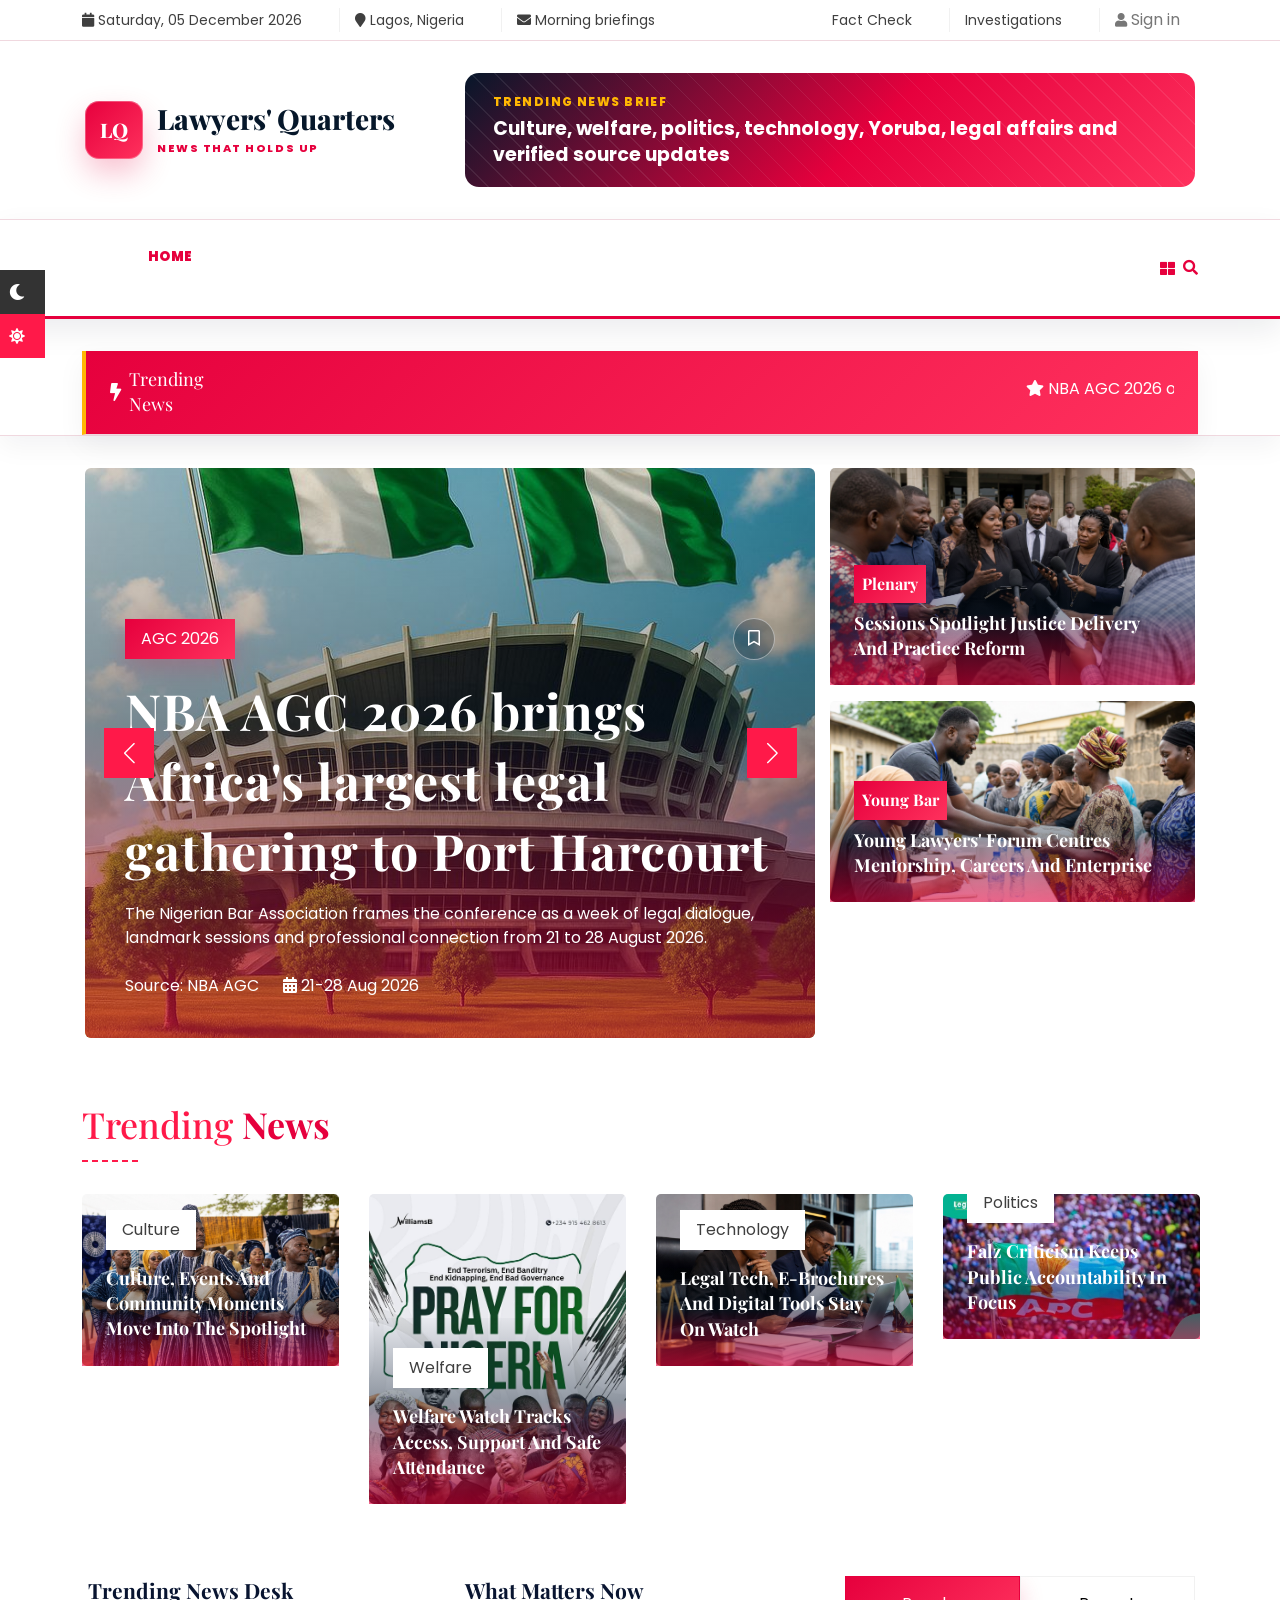
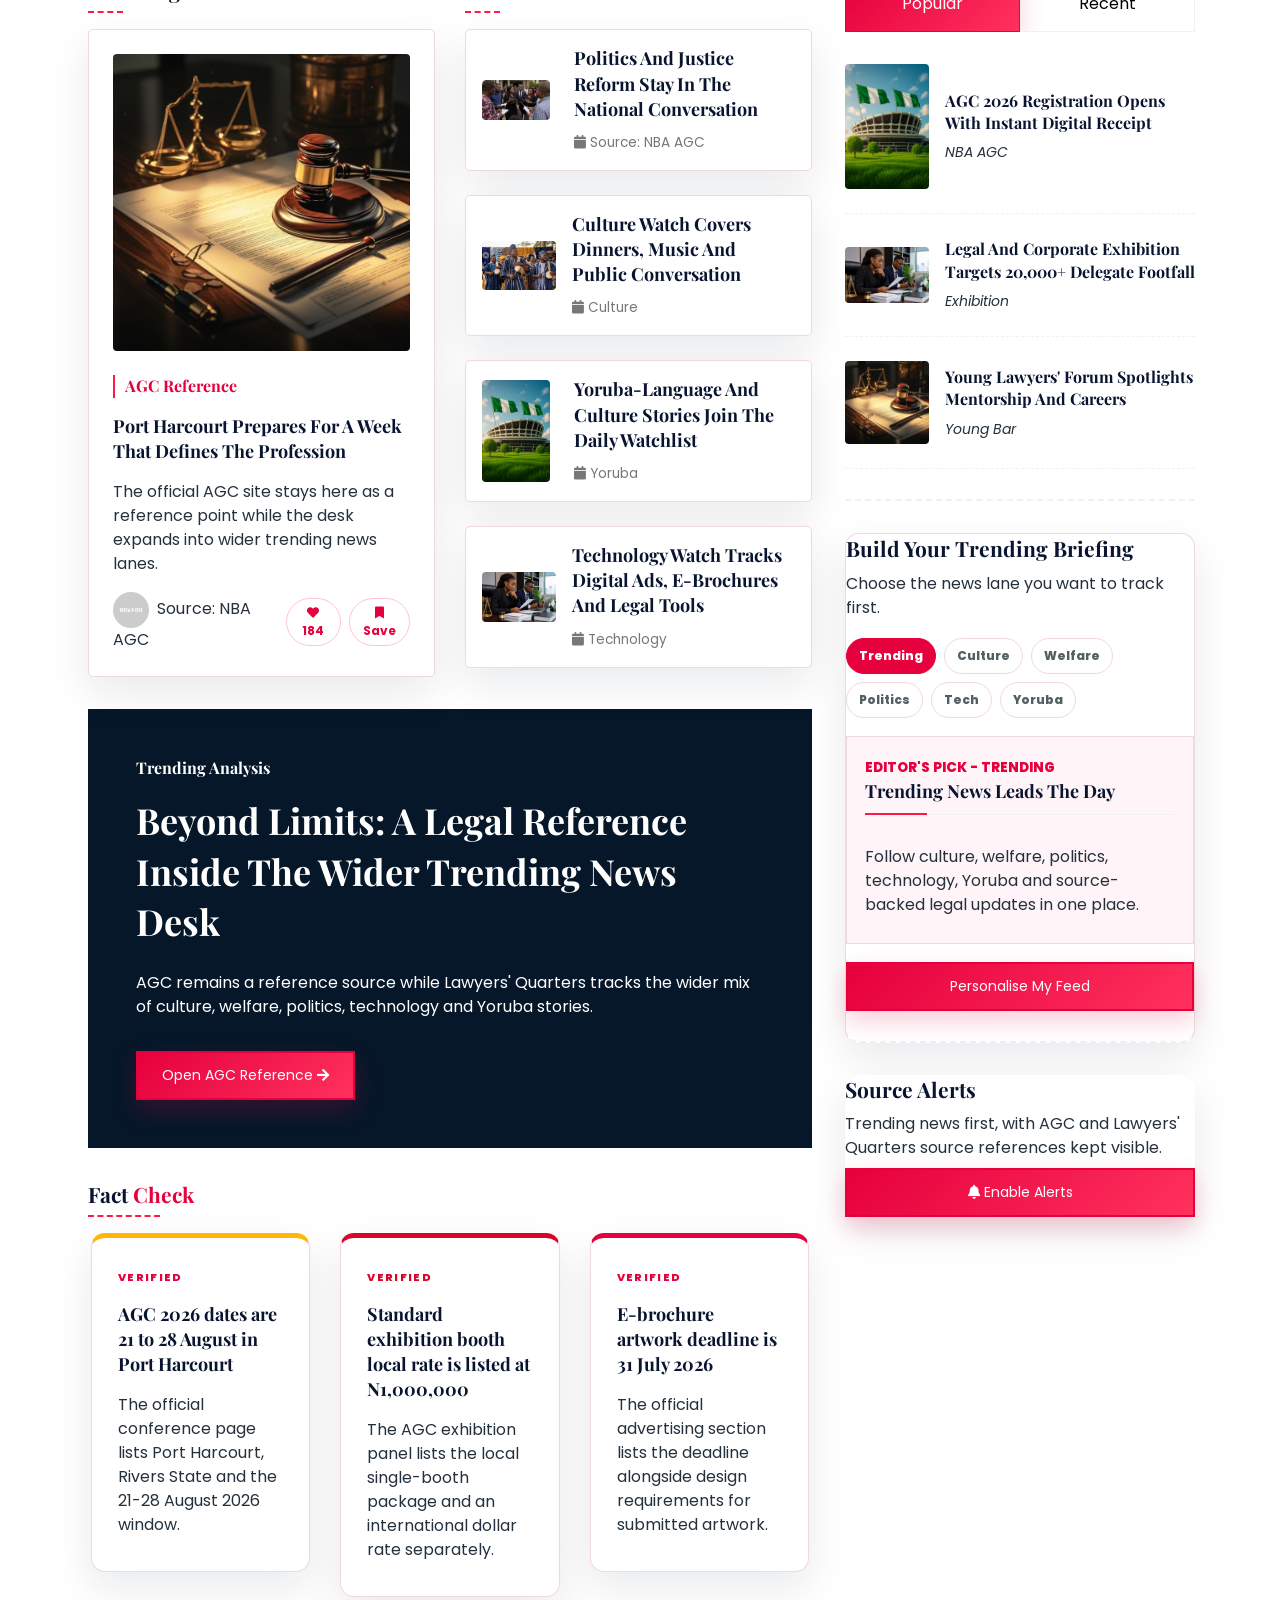
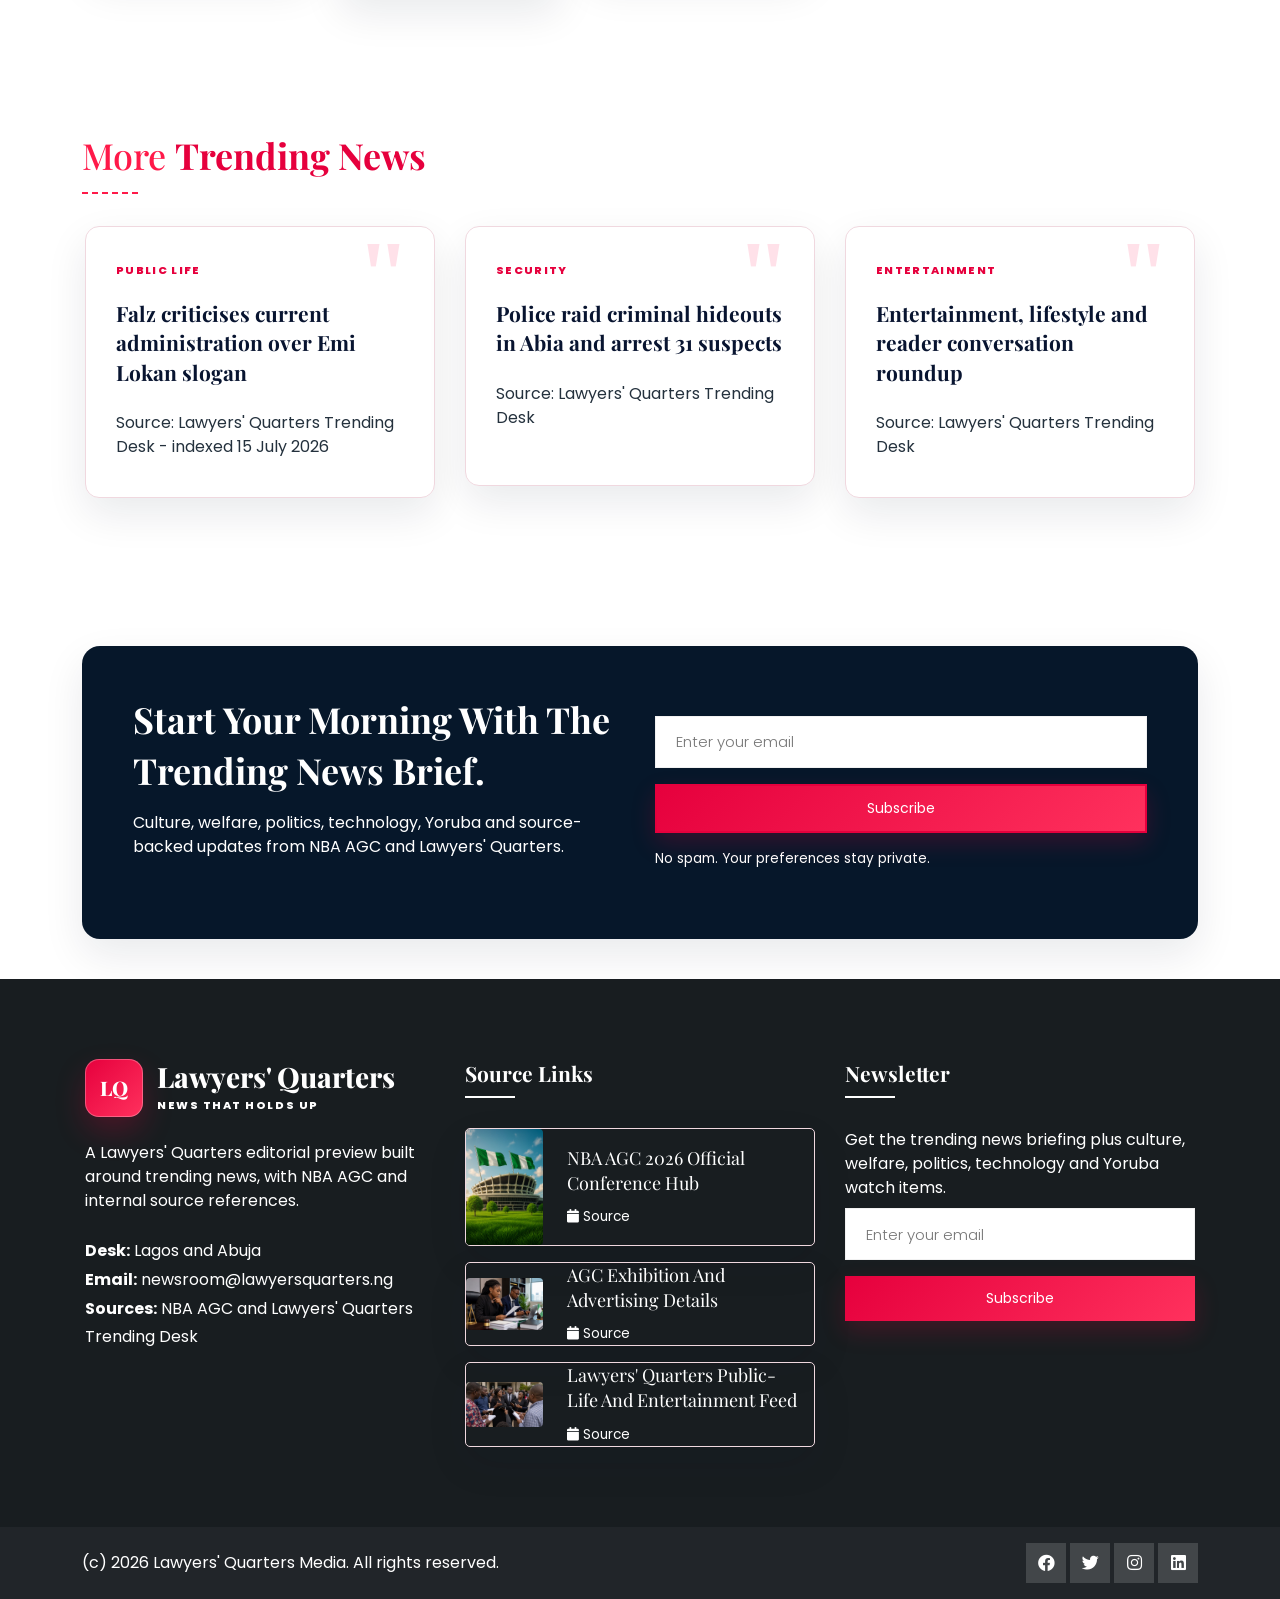
==== index.html @ faa8fc4d "Add about and gallery pages" ====
<!DOCTYPE html>
<html xmlns="http://www.w3.org/1999/xhtml" lang="en">

<head>
    <meta charset="UTF-8">
    <meta name="viewport" content="width=device-width, initial-scale=1">
    <meta name="description" content="Lawyers' Quarters delivers verified Nigerian and international news, analysis and public-interest reporting.">
    <meta name="theme-color" content="#e6003d">

    <title>Lawyers' Quarters - News that holds up</title>

    <link rel="shortcut icon" type="image/x-icon" href="images/favicon.png">
    <link rel="preload" href="images/lawyers-quarters/placeholders/nigeria-flags-stadium.jpg" as="image">
    <link href="css/bootstrap.min.css" rel="stylesheet" type="text/css">
    <link href="css/style.css" rel="stylesheet" type="text/css">
    <link href="css/plugin.css" rel="stylesheet" type="text/css">
    <link href="fonts/flaticon.css" rel="stylesheet" type="text/css">
    <link rel="stylesheet" href="https://cdnjs.cloudflare.com/ajax/libs/font-awesome/4.7.0/css/font-awesome.min.css">
    <link rel="stylesheet" href="https://cdnjs.cloudflare.com/ajax/libs/font-awesome/5.11.2/css/all.min.css">
    <link rel="stylesheet" href="fonts/line-icons.css" type="text/css">
    <link rel="stylesheet" href="css/lq-template.css" type="text/css">
</head>

<body class="lq-template">
    <div id="preloader">
        <div id="status"></div>
    </div>

    <header class="main_header_area headerstye-2">
        <div class="header-content bg-grey py-1">
            <div class="container d-flex align-items-center justify-content-between">
                <div class="links">
                    <ul>
                        <li><a href="#"><i class="fa fa-calendar"></i> <span id="lq-date">Wednesday, 15 July 2026</span></a></li>
                        <li><a href="#"><i class="fa fa-map-marker"></i> Lagos, Nigeria</a></li>
                        <li><a href="#newsletter"><i class="fa fa-envelope"></i> Morning briefings</a></li>
                    </ul>
                </div>
                <div class="links float-right">
                    <ul>
                        <li><a href="#fact-check">Fact Check</a></li>
                        <li><a href="#investigations">Investigations</a></li>
                        <li><button class="lq-link-button js-sign-in" type="button"><i class="fa fa-user"></i> Sign in</button></li>
                    </ul>
                </div>
            </div>
        </div>

        <div class="navbar-middle pt-4 pb-4">
            <div class="container">
                <div class="row align-items-center">
                    <div class="col-lg-4">
                        <a class="mag-navbar-brand lq-logo" href="index.html" aria-label="Lawyers' Quarters home">
                            <span class="lq-logo-mark">LQ</span>
                            <span class="lq-logo-copy">
                                <strong>Lawyers' Quarters</strong>
                                <small>News that holds up</small>
                            </span>
                        </a>
                    </div>
                    <div class="col-lg-8">
                        <div class="lq-promo-strip">
                            <span>Trending News Brief</span>
                            <strong>Culture, welfare, politics, technology, Yoruba, legal affairs and verified source updates</strong>
                        </div>
                    </div>
                </div>
            </div>
        </div>

        <div class="header_menu header_mlogo" id="header_menu">
            <nav class="navbar navbar-default bg-transparent">
                <div class="container">
                    <div class="navbar-flex d-flex align-items-center justify-content-between w-100 pb-3 pt-3 mag-slicknav">
                        <div class="navbar-collapse1 d-flex align-items-center" id="bs-example-navbar-collapse-1">
                            <ul class="nav navbar-nav" id="responsive-menu">
                                <li class="active"><a href="index.html">Home</a></li>
                                <li><a href="posts.html">Posts</a></li>
                                <li><a href="about.html">About</a></li>
                                <li><a href="gallery.html">Gallery</a></li>
                                <li><a href="#latest">Trending News</a></li>
                                <li><a href="#culture">Culture</a></li>
                                <li><a href="#welfare">Welfare</a></li>
                                <li><a href="#politics">Politics</a></li>
                                <li><a href="#technology">Technology</a></li>
                                <li><a href="#yoruba">Yoruba</a></li>
                                <li><a href="#opinion">More Trending News</a></li>
                                <li><a href="#sources">Sources</a></li>
                            </ul>
                        </div>
                        <div class="register-login d-flex align-items-center">
                            <div class="header_sidemenu me-2">
                                <div class="mhead">
                                    <span class="menu-ham">
                                        <a href="#" class="cart-icon d-flex align-items-center ml-1" aria-label="Open side menu"><i class="fa fa-th-large theme"></i></a>
                                    </span>
                                </div>
                            </div>
                            <div class="search-main"><a href="#search1" class="mt_search" aria-label="Open search"><i class="fa fa-search"></i></a></div>
                        </div>
                        <div id="slicknav-mobile"></div>
                    </div>
                </div>
            </nav>
        </div>
    </header>

    <section class="breaking-news pt-4 pb-0">
        <div class="container">
            <div class="breaking-news py-2 px-4 bg-black w-100 d-flex align-items-center justify-content-between">
                <h4 class="white mb-0 w-25 fw-normal me-3 d-flex align-items-center"><i class="fas fa-bolt me-2"></i> Trending News</h4>
                <div class="links float-right">
                    <marquee scrolldelay="50" behavior="scroll" onmouseover="this.stop();" onmouseleave="this.start();">
                        <li class="d-inline-block"><a href="https://agc.nigerianbar.org.ng/" class="white"><i class="fa fa-star"></i> NBA AGC 2026 opens in Port Harcourt from 21 to 28 August.</a></li>
                        <li class="d-inline-block"><a href="https://agc.nigerianbar.org.ng/" class="white"><i class="fa fa-star"></i> Conference theme: Beyond Limits - redefining the practice of law.</a></li>
                        <li class="d-inline-block"><a href="https://agc.nigerianbar.org.ng/" class="white"><i class="fa fa-star"></i> Exhibition packages are live for law firms, legal tech and corporate partners.</a></li>
                        <li class="d-inline-block"><a href="#opinion" class="white"><i class="fa fa-star"></i> Trending desk tracks politics, welfare, technology and culture stories.</a></li>
                    </marquee>
                </div>
            </div>
        </div>
    </section>

    <main id="main-content">
        <section class="banner overflow-hidden pt-4">
            <div class="container">
                <div class="row">
                    <div class="col-lg-8 mb-4">
                        <div class="slider slider2">
                            <div class="swiper-container">
                                <div class="swiper-wrapper">
                                    <article class="swiper-slide" data-story data-title="NBA AGC 2026 brings Africa's largest legal gathering to Port Harcourt" data-category="agc legal conference">
                                        <div class="slide-inner">
                                            <div class="slide-image" style="background-image:url(images/lawyers-quarters/placeholders/nigeria-flags-stadium.jpg)"></div>
                                            <div class="swiper-content">
                                                <div class="entry-meta d-flex align-items-center justify-content-between mb-2">
                                                    <span class="entry-category me-2 white bg-theme py-1 px-3"><a href="https://agc.nigerianbar.org.ng/" class="white">AGC 2026</a></span>
                                                    <button class="lq-icon-action js-save" type="button" data-id="fiscal-framework" aria-pressed="false" aria-label="Save story"><i class="far fa-bookmark"></i></button>
                                                </div>
                                                <h1 class="mb-2"><a href="post.html?slug=nba-agc-2026-port-harcourt" class="white">NBA AGC 2026 brings Africa's largest legal gathering to Port Harcourt</a></h1>
                                                <p class="white mb-3">The Nigerian Bar Association frames the conference as a week of legal dialogue, landmark sessions and professional connection from 21 to 28 August 2026.</p>
                                                <div class="entry-meta d-flex align-items-center justify-content-between">
                                                    <div class="entry-author d-flex align-items-center">
                                                        <span><a href="https://agc.nigerianbar.org.ng/" class="white">Source: NBA AGC</a></span>
                                                        <span class="entry-date ms-4"><a href="https://agc.nigerianbar.org.ng/" class="white"><i class="fa fa-calendar-alt"></i> 21-28 Aug 2026</a></span>
                                                    </div>
                                                </div>
                                            </div>
                                            <div class="color-overlay"></div>
                                        </div>
                                    </article>
                                    <article class="swiper-slide" data-story data-title="Beyond Limits sets the tone for redefining legal practice" data-category="agc legal practice">
                                        <div class="slide-inner">
                                            <div class="slide-image" style="background-image:url(images/lawyers-quarters/placeholders/legal-gavel.jpg)"></div>
                                            <div class="swiper-content">
                                                <div class="entry-meta d-flex align-items-center justify-content-between mb-2">
                                                    <span class="entry-category me-2 white bg-theme py-1 px-3"><a href="https://agc.nigerianbar.org.ng/" class="white">Theme</a></span>
                                                </div>
                                                <h2 class="mb-2"><a href="post.html?slug=beyond-limits-legal-practice" class="white">Beyond Limits sets the tone for redefining legal practice</a></h2>
                                                <p class="white mb-3">The conference theme points lawyers toward new tools, wider perspectives and emerging frontiers in Nigerian practice.</p>
                                                <div class="entry-meta d-flex align-items-center justify-content-between">
                                                    <div class="entry-author d-flex align-items-center">
                                                        <span><a href="https://agc.nigerianbar.org.ng/" class="white">Source: NBA AGC</a></span>
                                                        <span class="entry-date ms-4"><a href="https://agc.nigerianbar.org.ng/" class="white"><i class="fa fa-calendar-alt"></i> Port Harcourt</a></span>
                                                    </div>
                                                </div>
                                            </div>
                                            <div class="color-overlay"></div>
                                        </div>
                                    </article>
                                    <article id="business" class="swiper-slide" data-story data-title="Legal and corporate exhibition opens marketplace for innovation" data-category="exhibition business legal technology">
                                        <div class="slide-inner">
                                            <div class="slide-image" style="background-image:url(images/lawyers-quarters/placeholders/legal-tech.jpg)"></div>
                                            <div class="swiper-content">
                                                <div class="entry-meta d-flex align-items-center justify-content-between mb-2">
                                                    <span class="entry-category me-2 white bg-theme py-1 px-3"><a href="https://agc.nigerianbar.org.ng/" class="white">Exhibition</a></span>
                                                </div>
                                                <h2 class="mb-2"><a href="post.html?slug=legal-tech-exhibition-marketplace" class="white">Legal and corporate exhibition opens marketplace for innovation</a></h2>
                                                <p class="white mb-3">AGC positions the exhibition as a central meeting point for law firms, legal technology providers, publishers and financial institutions.</p>
                                                <div class="entry-meta d-flex align-items-center justify-content-between">
                                                    <div class="entry-author d-flex align-items-center">
                                                        <span><a href="https://agc.nigerianbar.org.ng/" class="white">Source: NBA AGC</a></span>
                                                        <span class="entry-date ms-4"><a href="https://agc.nigerianbar.org.ng/" class="white"><i class="fa fa-calendar-alt"></i> Booths open</a></span>
                                                    </div>
                                                </div>
                                            </div>
                                            <div class="color-overlay"></div>
                                        </div>
                                    </article>
                                </div>
                                <div class="swiper-button-next"></div>
                                <div class="swiper-button-prev"></div>
                            </div>
                        </div>
                    </div>
                    <div class="col-lg-4 ps-0 mb-4">
                        <div class="recent-post">
                            <article id="world" class="recent-item mb-2" data-story data-title="Plenary sessions to focus on justice delivery and practice reform" data-category="agc plenary legal speakers">
                                <div class="recent-image">
                                    <img src="images/lawyers-quarters/placeholders/civic-politics.jpg" alt="Nigerian civic observers speaking to reporters">
                                    <div class="recent-content p-4">
                                        <h5 class="white bg-theme py-1 px-2 d-inline-block bordernone mb-1">Plenary</h5>
                                        <h4 class="mb-0"><a href="post.html?slug=beyond-limits-legal-practice" class="white">Sessions spotlight justice delivery and practice reform</a></h4>
                                    </div>
                                    <div class="color-overlay"></div>
                                </div>
                            </article>

                            <article id="education" class="recent-item" data-story data-title="Young Lawyers' Forum puts mentorship and careers at the centre" data-category="young lawyers education career">
                                <div class="recent-image">
                                    <img src="images/lawyers-quarters/placeholders/welfare-outreach.jpg" alt="Community welfare outreach with Nigerian volunteers">
                                    <div class="recent-content p-4">
                                        <h5 class="white bg-theme py-1 px-2 d-inline-block bordernone mb-1">Young Bar</h5>
                                        <h4 class="mb-0"><a href="post.html?slug=welfare-watch-access-support" class="white">Young Lawyers' Forum centres mentorship, careers and enterprise</a></h4>
                                    </div>
                                    <div class="color-overlay"></div>
                                </div>
                            </article>
                        </div>
                    </div>
                </div>
            </div>
        </section>

        <section class="recent-post pb-5 pt-5">
            <div class="container">
                <div class="section-title mb-4 pb-1 w-50">
                    <h2 class="m-0">Trending <span>News</span></h2>
                </div>
                <div class="recent-post-main">
                    <div class="row shop-slider">
                        <div class="col-lg-3 col-md-6 mb-4">
                            <article id="culture" class="recent-item" data-story data-title="Culture night and community events lead the conversation" data-category="trending culture entertainment events">
                                <div class="recent-image">
                                    <img src="images/lawyers-quarters/placeholders/yoruba-culture.jpg" alt="Yoruba drummers and cultural gathering">
                                    <div class="recent-content p-4">
                                        <p class="mb-2 text-center py-1 px-3 bg-white d-inline-block"><a href="posts.html">Culture</a></p>
                                        <h4 class="mb-0"><a href="post.html?slug=culture-community-moments" class="white">Culture, events and community moments move into the spotlight</a></h4>
                                    </div>
                                    <div class="color-overlay"></div>
                                </div>
                            </article>
                        </div>
                        <div class="col-lg-3 col-md-6 mb-4">
                            <article id="welfare" class="recent-item" data-story data-title="Welfare updates track registration safety and delegate support" data-category="trending welfare registration support">
                                <div class="recent-image">
                                    <img src="images/lawyers-quarters/placeholders/pray-for-nigeria.jpg" alt="Pray for Nigeria civic welfare poster">
                                    <div class="recent-content p-4">
                                        <p class="mb-2 text-center py-1 px-3 bg-white d-inline-block"><a href="posts.html">Welfare</a></p>
                                        <h4 class="mb-0"><a href="post.html?slug=welfare-watch-access-support" class="white">Welfare watch tracks access, support and safe attendance</a></h4>
                                    </div>
                                    <div class="color-overlay"></div>
                                </div>
                            </article>
                        </div>
                        <div class="col-lg-3 col-md-6 mb-4">
                            <article id="technology" class="recent-item" data-story data-title="Technology updates track legal tech e-brochures and digital tools" data-category="trending technology legal tech digital">
                                <div class="recent-image">
                                    <img src="images/lawyers-quarters/placeholders/legal-tech.jpg" alt="Nigerian legal professionals reviewing digital documents">
                                    <div class="recent-content p-4">
                                        <p class="mb-2 text-center py-1 px-3 bg-white d-inline-block"><a href="posts.html">Technology</a></p>
                                        <h4 class="mb-0"><a href="post.html?slug=legal-tech-exhibition-marketplace" class="white">Legal tech, e-brochures and digital tools stay on watch</a></h4>
                                    </div>
                                    <div class="color-overlay"></div>
                                </div>
                            </article>
                        </div>
                        <div class="col-lg-3 col-md-6 mb-4">
                            <article id="politics" class="recent-item" data-story data-title="Falz criticism puts politics and public accountability back in focus" data-category="trending politics public life">
                                <div class="recent-image">
                                    <img src="images/lawyers-quarters/placeholders/apc-flag.jpg" alt="APC flag at a Nigerian political rally">
                                    <div class="recent-content p-4">
                                        <p class="mb-2 text-center py-1 px-3 bg-white d-inline-block"><a href="posts.html">Politics</a></p>
                                        <h4 class="mb-0"><a href="post.html?slug=politics-public-accountability" class="white">Falz criticism keeps public accountability in focus</a></h4>
                                    </div>
                                    <div class="color-overlay"></div>
                                </div>
                            </article>
                        </div>
                        <div class="col-lg-3 col-md-6 mb-4">
                            <article id="yoruba" class="recent-item" data-story data-title="Yoruba culture language and public conversation join the trending desk" data-category="trending yoruba culture language">
                                <div class="recent-image">
                                    <img src="images/lawyers-quarters/placeholders/yoruba-culture.jpg" alt="Yoruba cultural performers with talking drums">
                                    <div class="recent-content p-4">
                                        <p class="mb-2 text-center py-1 px-3 bg-white d-inline-block"><a href="posts.html">Yoruba</a></p>
                                        <h4 class="mb-0"><a href="post.html?slug=yoruba-culture-language-watch" class="white">Yoruba culture, language and community stories join the desk</a></h4>
                                    </div>
                                    <div class="color-overlay"></div>
                                </div>
                            </article>
                        </div>
                    </div>
                </div>
            </div>
        </section>

        <section id="latest" class="trending pb-5 pt-0 ptop">
            <div class="container">
                <div class="about-image-box">
                    <div class="row">
                        <div class="col-lg-8">
                            <div class="row">
                                <div class="col-lg-6 mb-4">
                                    <div class="section-title mb-2 pb-1">
                                        <h3 class="m-0">Trending News Desk</h3>
                                    </div>
                                    <article class="trend-item box-shadow bg-white p-4" data-story data-title="Port Harcourt prepares for a week that defines the profession" data-category="agc legal conference">
                                        <div class="trend-image">
                                            <img src="images/lawyers-quarters/placeholders/legal-gavel.jpg" alt="Legal gavel and scales on court documents">
                                        </div>
                                        <div class="trend-content-main pt-3">
                                            <div class="trend-content">
                                                <h5 class="theme">AGC Reference</h5>
                                                <h4><a href="post.html?slug=nba-agc-2026-port-harcourt">Port Harcourt prepares for a week that defines the profession</a></h4>
                                                <p class="mb-2">The official AGC site stays here as a reference point while the desk expands into wider trending news lanes.</p>
                                                <div class="entry-meta d-flex align-items-center justify-content-between">
                                                    <div class="entry-author">
                                                        <img src="images/reviewer/2.jpg" alt="Portrait of Amaka Okafor" class="rounded-circle me-1">
                                                        <span>Source: NBA AGC</span>
                                                    </div>
                                                    <div class="entry-metalist d-flex align-items-center">
                                                        <button class="lq-metric js-react" type="button" data-id="agc-port-harcourt" aria-pressed="false"><i class="fa fa-heart"></i> <span>184</span></button>
                                                        <button class="lq-metric js-save" type="button" data-id="agc-port-harcourt" aria-pressed="false"><i class="fa fa-bookmark"></i> Save</button>
                                                    </div>
                                                </div>
                                            </div>
                                        </div>
                                    </article>
                                </div>
                                <div class="col-lg-6 mb-4">
                                    <div class="section-title mb-2 pb-1">
                                        <h3 class="m-0">What Matters Now</h3>
                                    </div>
                                    <article class="trend-item d-flex align-items-center box-shadow p-3 mb-3 bg-white" data-story data-title="Politics and justice reform stay in the national conversation" data-category="trending politics justice legal">
                                        <div class="trend-image w-25 me-4">
                                            <img src="images/lawyers-quarters/placeholders/civic-politics.jpg" alt="Nigerian civic accountability briefing">
                                        </div>
                                        <div class="trend-content-main me-3 w-75">
                                            <div class="trend-content">
                                                <h4 class="mb-1"><a href="post.html?slug=politics-public-accountability">Politics and justice reform stay in the national conversation</a></h4>
                                                <div class="entry-meta"><small><a href="https://agc.nigerianbar.org.ng/" class="grey"><i class="fa fa-calendar"></i> Source: NBA AGC</a></small></div>
                                            </div>
                                        </div>
                                    </article>
                                    <article class="trend-item d-flex align-items-center box-shadow p-3 mb-3 bg-white" data-story data-title="Culture watch covers dinners music and public conversation" data-category="trending culture entertainment">
                                        <div class="trend-image w-25 me-3">
                                            <img src="images/lawyers-quarters/placeholders/yoruba-culture.jpg" alt="Yoruba culture and community gathering">
                                        </div>
                                        <div class="trend-content-main w-75">
                                            <div class="trend-content">
                                                <h4 class="mb-1"><a href="post.html?slug=culture-community-moments">Culture watch covers dinners, music and public conversation</a></h4>
                                                <div class="entry-meta"><small><a href="https://agc.nigerianbar.org.ng/" class="grey"><i class="fa fa-calendar"></i> Culture</a></small></div>
                                            </div>
                                        </div>
                                    </article>
                                    <article class="trend-item d-flex align-items-center box-shadow p-3 mb-3 bg-white" data-story data-title="Yoruba-language and culture stories join the daily watchlist" data-category="trending yoruba culture">
                                        <div class="trend-image w-25 me-4">
                                            <img src="images/lawyers-quarters/placeholders/nigeria-flags-stadium.jpg" alt="Nigerian flags flying above a stadium">
                                        </div>
                                        <div class="trend-content-main me-3 w-75">
                                            <div class="trend-content">
                                                <h4 class="mb-1"><a href="post.html?slug=yoruba-culture-language-watch">Yoruba-language and culture stories join the daily watchlist</a></h4>
                                                <div class="entry-meta"><small><a href="#yoruba" class="grey"><i class="fa fa-calendar"></i> Yoruba</a></small></div>
                                            </div>
                                        </div>
                                    </article>
                                    <article class="trend-item d-flex align-items-center box-shadow p-3 bg-white" data-story data-title="Technology watch tracks digital ads e-brochures and legal tools" data-category="trending technology legal tech">
                                        <div class="trend-image w-25 me-3">
                                            <img src="images/lawyers-quarters/placeholders/legal-tech.jpg" alt="Legal technology desk with laptops and case papers">
                                        </div>
                                        <div class="trend-content-main w-75">
                                            <div class="trend-content">
                                                <h4 class="mb-1"><a href="post.html?slug=legal-tech-exhibition-marketplace">Technology watch tracks digital ads, e-brochures and legal tools</a></h4>
                                                <div class="entry-meta"><small><a href="https://agc.nigerianbar.org.ng/" class="grey"><i class="fa fa-calendar"></i> Technology</a></small></div>
                                            </div>
                                        </div>
                                    </article>
                                </div>

                                <div class="col-lg-12 mb-4">
                                    <div id="investigations" class="call-banner lq-investigation">
                                        <div class="call-banner-inner bg-navy">
                                            <div class="trend-content-main">
                                                <div class="trend-content p-5">
                                                    <h5 class="px-0 mb-2 white bordernone">Trending Analysis</h5>
                                                    <h2 class="mb-3"><a href="post.html?slug=beyond-limits-legal-practice" class="white">Beyond Limits: a legal reference inside the wider trending news desk</a></h2>
                                                    <p class="white mb-4">AGC remains a reference source while Lawyers' Quarters tracks the wider mix of culture, welfare, politics, technology and Yoruba stories.</p>
                                                    <a href="https://agc.nigerianbar.org.ng/" class="nir-btn">Open AGC reference <i class="fa fa-arrow-right white pl-1"></i></a>
                                                </div>
                                            </div>
                                        </div>
                                    </div>
                                </div>

                                <div id="fact-check" class="col-lg-12 mb-4">
                                    <div class="section-title mb-2 pb-1">
                                        <h3 class="m-0">Fact <span>Check</span></h3>
                                    </div>
                                    <div class="row">
                                        <div class="col-md-4 mb-4">
                                            <article class="lq-verdict" data-story data-title="AGC 2026 dates are 21 to 28 August in Port Harcourt" data-category="fact-check agc">
                                                <span>Verified</span>
                                                <h4><a href="https://agc.nigerianbar.org.ng/">AGC 2026 dates are 21 to 28 August in Port Harcourt</a></h4>
                                                <p>The official conference page lists Port Harcourt, Rivers State and the 21-28 August 2026 window.</p>
                                            </article>
                                        </div>
                                        <div class="col-md-4 mb-4">
                                            <article class="lq-verdict false" data-story data-title="AGC exhibition standard booth local rate is one million naira" data-category="fact-check exhibition">
                                                <span>Verified</span>
                                                <h4><a href="https://agc.nigerianbar.org.ng/">Standard exhibition booth local rate is listed at N1,000,000</a></h4>
                                                <p>The AGC exhibition panel lists the local single-booth package and an international dollar rate separately.</p>
                                            </article>
                                        </div>
                                        <div class="col-md-4 mb-4">
                                            <article class="lq-verdict true" data-story data-title="AGC e-brochure artwork deadline is 31 July 2026" data-category="fact-check advertising">
                                                <span>Verified</span>
                                                <h4><a href="https://agc.nigerianbar.org.ng/">E-brochure artwork deadline is 31 July 2026</a></h4>
                                                <p>The official advertising section lists the deadline alongside design requirements for submitted artwork.</p>
                                            </article>
                                        </div>
                                    </div>
                                </div>
                            </div>
                        </div>

                        <aside class="col-lg-4 mb-4">
                            <div class="sidebar-sticky">
                                <div class="list-sidebar">
                                    <div class="popular-post sidebar-item mb-4">
                                        <div class="sidebar-tabs">
                                            <div class="post-tabs">
                                                <ul class="nav nav-tabs nav-pills nav-fill mb-4" id="postsTab" role="tablist">
                                                    <li class="nav-item" role="presentation">
                                                        <button aria-controls="popular" aria-selected="true" class="nav-link active" data-bs-target="#popular" data-bs-toggle="tab" id="popular-tab" role="tab" type="button">Popular</button>
                                                    </li>
                                                    <li class="nav-item" role="presentation">
                                                        <button aria-controls="recent" aria-selected="false" class="nav-link" data-bs-target="#recent" data-bs-toggle="tab" id="recent-tab" role="tab" type="button">Recent</button>
                                                    </li>
                                                </ul>
                                                <div class="tab-content" id="postsTabContent">
                                                    <div aria-labelledby="popular-tab" class="tab-pane fade active show" id="popular" role="tabpanel">
                                                        <article class="post mb-3 border-b pb-3">
                                                            <div class="s-content d-flex align-items-center justify-space-between">
                                                                <div class="sidebar-image w-25 me-3"><a href="#"><img src="images/lawyers-quarters/placeholders/nigeria-flags-stadium.jpg" alt="Nigerian flags flying above a stadium"></a></div>
                                                                <div class="content-list w-75">
                                                                    <h5 class="mb-1"><a href="post.html?slug=nba-agc-2026-port-harcourt">AGC 2026 registration opens with instant digital receipt</a></h5>
                                                                    <div class="date">NBA AGC</div>
                                                                </div>
                                                            </div>
                                                        </article>
                                                        <article class="post border-b pb-3 mb-3">
                                                            <div class="s-content d-flex align-items-center justify-space-between">
                                                                <div class="sidebar-image w-25 me-3"><a href="#"><img src="images/lawyers-quarters/placeholders/legal-tech.jpg" alt="Legal technology and digital documents"></a></div>
                                                                <div class="content-list w-75">
                                                                    <h5 class="mb-1"><a href="post.html?slug=legal-tech-exhibition-marketplace">Legal and corporate exhibition targets 20,000+ delegate footfall</a></h5>
                                                                    <div class="date">Exhibition</div>
                                                                </div>
                                                            </div>
                                                        </article>
                                                        <article class="post border-b pb-3">
                                                            <div class="s-content d-flex align-items-center justify-space-between">
                                                                <div class="sidebar-image w-25 me-3"><a href="#"><img src="images/lawyers-quarters/placeholders/legal-gavel.jpg" alt="Gavel and scales on legal papers"></a></div>
                                                                <div class="content-list w-75">
                                                                    <h5 class="mb-1"><a href="post.html?slug=welfare-watch-access-support">Young Lawyers' Forum spotlights mentorship and careers</a></h5>
                                                                    <div class="date">Young Bar</div>
                                                                </div>
                                                            </div>
                                                        </article>
                                                    </div>
                                                    <div aria-labelledby="recent-tab" class="tab-pane fade" id="recent" role="tabpanel">
                                                        <article class="post mb-3 border-b pb-3">
                                                            <div class="s-content d-flex align-items-center justify-space-between">
                                                                <div class="sidebar-image w-25 me-3"><a href="#"><img src="images/lawyers-quarters/placeholders/civic-politics.jpg" alt="Nigerian public accountability briefing"></a></div>
                                                                <div class="content-list w-75">
                                                                    <h5 class="mb-1"><a href="post.html?slug=politics-public-accountability">Falz knocks the Emi Lokan slogan</a></h5>
                                                                    <div class="date">Trending Desk</div>
                                                                </div>
                                                            </div>
                                                        </article>
                                                        <article class="post border-b pb-3 mb-3">
                                                            <div class="s-content d-flex align-items-center justify-space-between">
                                                                <div class="sidebar-image w-25 me-3"><a href="#"><img src="images/lawyers-quarters/placeholders/pray-for-nigeria.jpg" alt="Pray for Nigeria public welfare poster"></a></div>
                                                                <div class="content-list w-75">
                                                                    <h5 class="mb-1"><a href="post.html?slug=security-abia-raids">Police raid criminal hideouts in Abia, arrest 31</a></h5>
                                                                    <div class="date">Trending Desk</div>
                                                                </div>
                                                            </div>
                                                        </article>
                                                    </div>
                                                </div>
                                            </div>
                                        </div>
                                    </div>

                                    <div class="sidebar-item lq-briefing mb-4">
                                        <h3>Build Your Trending Briefing</h3>
                                        <p>Choose the news lane you want to track first.</p>
                                        <div class="lq-topic-pills" role="group" aria-label="Choose briefing topic">
                                            <button type="button" class="active" data-topic="Trending">Trending</button>
                                            <button type="button" data-topic="Culture">Culture</button>
                                            <button type="button" data-topic="Welfare">Welfare</button>
                                            <button type="button" data-topic="Politics">Politics</button>
                                            <button type="button" data-topic="Technology">Tech</button>
                                            <button type="button" data-topic="Yoruba">Yoruba</button>
                                        </div>
                                        <div class="lq-briefing-result" aria-live="polite">
                                            <small>Editor's pick - <span id="briefing-topic">Trending</span></small>
                                            <h4 id="briefing-title">Trending news leads the day</h4>
                                            <p id="briefing-summary">Follow culture, welfare, politics, technology, Yoruba and source-backed legal updates in one place.</p>
                                        </div>
                                        <button class="nir-btn w-100 js-sign-in" type="button">Personalise my feed</button>
                                    </div>

                                    <div class="sidebar-item lq-alerts">
                                        <h3>Source Alerts</h3>
                                        <p>Trending news first, with AGC and Lawyers' Quarters source references kept visible.</p>
                                        <button class="nir-btn w-100 js-push" type="button"><i class="fa fa-bell"></i> Enable alerts</button>
                                    </div>
                                </div>
                            </div>
                        </aside>
                    </div>
                </div>
            </div>
        </section>

        <section id="opinion" class="lq-opinion pt-5 pb-5">
            <div class="container">
                <div class="section-title mb-4 pb-1 w-50">
                    <h2 class="m-0">More <span>Trending News</span></h2>
                </div>
                <div class="row">
                    <div class="col-lg-4 col-md-6 mb-4">
                        <article class="lq-opinion-card" data-story data-title="Falz criticises current administration over Emi Lokan slogan" data-category="trending entertainment politics">
                            <span>Public Life</span>
                            <h3><a href="post.html?slug=politics-public-accountability">Falz criticises current administration over Emi Lokan slogan</a></h3>
                            <p>Source: Lawyers' Quarters Trending Desk - indexed 15 July 2026</p>
                        </article>
                    </div>
                    <div class="col-lg-4 col-md-6 mb-4">
                        <article class="lq-opinion-card" data-story data-title="Police raid criminal hideouts in Abia and arrest 31 suspects" data-category="trending security nigeria">
                            <span>Security</span>
                            <h3><a href="post.html?slug=security-abia-raids">Police raid criminal hideouts in Abia and arrest 31 suspects</a></h3>
                            <p>Source: Lawyers' Quarters Trending Desk</p>
                        </article>
                    </div>
                    <div class="col-lg-4 col-md-6 mb-4">
                        <article class="lq-opinion-card" data-story data-title="Trending desk tracks entertainment lifestyle and reader conversation" data-category="trending entertainment lifestyle">
                            <span>Entertainment</span>
                            <h3><a href="post.html?slug=culture-community-moments">Entertainment, lifestyle and reader conversation roundup</a></h3>
                            <p>Source: Lawyers' Quarters Trending Desk</p>
                        </article>
                    </div>
                </div>
            </div>
        </section>

        <section id="newsletter" class="newsletter lq-newsletter pb-5">
            <div class="container">
                <div class="newsletter-main bg-navy p-5">
                    <div class="row align-items-center">
                        <div class="col-lg-6 mb-4 mb-lg-0">
                            <h2 class="white mb-2">Start your morning with the trending news brief.</h2>
                            <p class="white mb-0">Culture, welfare, politics, technology, Yoruba and source-backed updates from NBA AGC and Lawyers' Quarters.</p>
                        </div>
                        <div class="col-lg-6">
                            <div class="newsletter-form">
                                <form id="newsletter-form">
                                    <input type="email" id="newsletter-email" placeholder="Enter your email" required>
                                    <input type="submit" class="nir-btn mt-2 w-100" value="Subscribe">
                                </form>
                                <small class="white d-block mt-2">No spam. Your preferences stay private.</small>
                            </div>
                        </div>
                    </div>
                </div>
            </div>
        </section>
    </main>

    <footer class="pt-10 footermain">
        <div class="footer-upper pb-4">
            <div class="container">
                <div class="row">
                    <div class="col-lg-4 col-md-12 mb-4">
                        <div class="footer-about">
                            <a class="lq-logo lq-logo-light" href="index.html" aria-label="Lawyers' Quarters home">
                                <span class="lq-logo-mark">LQ</span>
                                <span class="lq-logo-copy">
                                    <strong>Lawyers' Quarters</strong>
                                    <small>News that holds up</small>
                                </span>
                            </a>
                            <p class="mt-3 mb-3 white">A Lawyers' Quarters editorial preview built around trending news, with NBA AGC and internal source references.</p>
                            <ul>
                                <li class="white"><strong>Desk:</strong> Lagos and Abuja</li>
                                <li class="white"><strong>Email:</strong> newsroom@lawyersquarters.ng</li>
                                <li class="white"><strong>Sources:</strong> NBA AGC and Lawyers' Quarters Trending Desk</li>
                            </ul>
                        </div>
                    </div>
                    <div class="col-lg-4 col-md-6 col-sm-12 mb-4">
                        <div id="sources" class="footer-links">
                            <h3 class="white">Source Links</h3>
                            <div class="trend-main">
                                <div class="trend-item d-flex align-items-center mb-2">
                                    <div class="trend-image w-25 me-4"><img src="images/lawyers-quarters/placeholders/nigeria-flags-stadium.jpg" alt="Nigerian flags above a civic venue"></div>
                                    <div class="trend-content-main me-3 w-75">
                                        <div class="trend-content">
                                            <h4 class="mb-1"><a href="https://agc.nigerianbar.org.ng/">NBA AGC 2026 official conference hub</a></h4>
                                            <div class="entry-meta"><small><a href="https://agc.nigerianbar.org.ng/" class="white"><i class="fa fa-calendar"></i> Source</a></small></div>
                                        </div>
                                    </div>
                                </div>
                                <div class="trend-item d-flex align-items-center mb-2">
                                    <div class="trend-image w-25 me-4"><img src="images/lawyers-quarters/placeholders/legal-tech.jpg" alt="Legal technology newsroom desk"></div>
                                    <div class="trend-content-main me-3 w-75">
                                        <div class="trend-content">
                                            <h4 class="mb-1"><a href="https://agc.nigerianbar.org.ng/">AGC exhibition and advertising details</a></h4>
                                            <div class="entry-meta"><small><a href="https://agc.nigerianbar.org.ng/" class="white"><i class="fa fa-calendar"></i> Source</a></small></div>
                                        </div>
                                    </div>
                                </div>
                                <div class="trend-item d-flex align-items-center mb-2">
                                    <div class="trend-image w-25 me-4"><img src="images/lawyers-quarters/placeholders/civic-politics.jpg" alt="Journalists covering a public accountability briefing"></div>
                                    <div class="trend-content-main me-3 w-75">
                                        <div class="trend-content">
                                            <h4 class="mb-1"><a href="posts.html">Lawyers' Quarters public-life and entertainment feed</a></h4>
                                            <div class="entry-meta"><small><a href="#opinion" class="white"><i class="fa fa-calendar"></i> Source</a></small></div>
                                        </div>
                                    </div>
                                </div>
                            </div>
                        </div>
                    </div>
                    <div class="col-lg-4 col-md-6 col-sm-12 mb-4">
                        <div class="footer-links">
                            <h3 class="white">Newsletter</h3>
                            <p>Get the trending news briefing plus culture, welfare, politics, technology and Yoruba watch items.</p>
                            <div class="newsletter-form">
                                <form class="newsletter-mini-form">
                                    <input type="email" placeholder="Enter your email" required>
                                    <input type="submit" class="nir-btn mt-2 w-100" value="Subscribe">
                                </form>
                            </div>
                        </div>
                    </div>
                </div>
            </div>
        </div>
        <div class="footer-copyright pt-2 pb-2 bg-dark">
            <div class="container">
                <div class="copyright-inner d-md-flex align-items-center justify-content-between">
                    <div class="copyright-text">
                        <p class="m-0 white">(c) 2026 Lawyers' Quarters Media. All rights reserved.</p>
                    </div>
                    <div class="social-links">
                        <ul>
                            <li><a href="#"><i class="fab fa-facebook" aria-hidden="true"></i></a></li>
                            <li><a href="#"><i class="fab fa-twitter" aria-hidden="true"></i></a></li>
                            <li><a href="#"><i class="fab fa-instagram" aria-hidden="true"></i></a></li>
                            <li><a href="#"><i class="fab fa-linkedin" aria-hidden="true"></i></a></li>
                        </ul>
                    </div>
                </div>
            </div>
        </div>
    </footer>

    <div id="back-to-top">
        <a href="#"></a>
    </div>

    <div class="view-port">
        <div class="dark-mode"><a href="#"><i class="fa fa-moon"></i> Night</a></div>
        <div class="light-mode"><a href="#"><i class="fa fa-sun"></i> Day</a></div>
    </div>

    <div id="search1">
        <button type="button" class="close">x</button>
        <form id="lq-search-form">
            <input type="search" id="lq-search-input" value="" placeholder="Search trending news, culture, welfare, politics, technology, Yoruba..." />
            <button type="submit" class="btn btn-primary">Search</button>
            <div id="lq-search-results" class="lq-search-results" aria-live="polite"></div>
        </form>
    </div>

    <div class="header_sidemenu">
        <div class="header_sidemenu_in">
            <div class="menu bg-navy py-5 px-4">
                <div class="close-menu">
                    <i class="fa fa-times white"></i>
                </div>
                <div class="m-contentmain">
                    <div class="m-logo mb-5">
                        <a class="lq-logo lq-logo-light" href="index.html">
                            <span class="lq-logo-mark">LQ</span>
                            <span class="lq-logo-copy">
                                <strong>Lawyers' Quarters</strong>
                                <small>Verified news</small>
                            </span>
                        </a>
                    </div>

                    <div class="content-box mb-5">
                        <h3 class="white">Reader Tools</h3>
                        <p class="white mb-2">Save trending items, search source-led briefs and follow the Lawyers' Quarters trending news list.</p>
                        <button class="nir-btn js-sign-in" type="button">Create account</button>
                    </div>

                    <div class="contact-info">
                        <h3 class="white">Sources</h3>
                        <ul>
                            <li class="white d-block mb-1"><i class="fa fa-map-marker-alt me-1"></i> NBA AGC 2026 - Port Harcourt</li>
                            <li class="white d-block mb-1"><i class="fa fa-envelope-open me-1"></i> agc.nigerianbar.org.ng</li>
                            <li class="white d-block"><i class="fa fa-clock me-1"></i> Lawyers' Quarters Trending Desk</li>
                        </ul>
                    </div>
                </div>
            </div>
            <div class="overlay hide"></div>
        </div>
    </div>

    <div class="lq-toast" id="lq-toast" role="status" aria-live="polite"></div>

    <script src="js/jquery-3.5.1.min.js"></script>
    <script src="js/bootstrap.min.js"></script>
    <script src="js/plugin.js"></script>
    <script src="js/main.js"></script>
    <script src="js/custom-swiper.js"></script>
    <script src="js/custom-nav.js"></script>
    <script src="js/lq-template.js"></script>
</body>
</html>
---- css/style.css ----
@charset "UTF-8";
@import url("https://fonts.googleapis.com/css2?family=Poppins:wght@300;400;500;700&display=swap");
@import url("https://fonts.googleapis.com/css2?family=Playfair+Display:wght@400;500;600;700;900&display=swap");
/*------------------------------------------------------------------
* Project:        Magberg
* Author:         CN-InfoTech
* URL:            https://themeforest.net/user/cyclone_themes
* Created:        06/13/2021
-------------------------------------------------------------------
*/
/* ========================================= */
/*          Default CSS                      */
/* ========================================= */
@import url("https://fonts.googleapis.com/css2?family=Poppins:wght@300;400;500;700&display=swap");
@import url("https://fonts.googleapis.com/css2?family=Playfair+Display:wght@400;500;600;700;900&display=swap");
header,
nav,
section,
article,
aside,
footer {
  display: block; }

* {
  margin: 0;
  padding: 0; }

body {
  margin: 0;
  padding: 0;
  font-size: 16px;
  line-height: 1.5;
  font-family: "Poppins", sans-serif;
  overflow-x: hidden;
  font-weight: 400;
  color: #777;
  background-size: cover;
  background-attachment: fixed;
  background-repeat: no-repeat; }

.body-mag {
  background-size: cover;
  background-attachment: fixed;
  background-repeat: no-repeat; }
  .body-mag .container {
    z-index: inherit; }
  .body-mag:before {
    position: absolute;
    top: 0;
    left: 0;
    width: 100%;
    height: 100%;
    background: #081430 url(../images/dot-overlay.png) repeat;
    transition: all ease-in-out 0.5s;
    opacity: 0.7;
    content: ''; }

h1, h2, h3, h4, h5, h6 {
  font-weight: 700;
  font-family: "Playfair Display", serif;
  text-transform: capitalize;
  margin: 0 0 16px;
  color: #081430;
  line-height: 1.4; }
  h1 a, h2 a, h3 a, h4 a, h5 a, h6 a {
    color: #081430;
    transition: all ease-in-out 0.5s;
    cursor: pointer;
    text-decoration: none;
    background: linear-gradient(to right, #ff1949, #ff1949);
    background-position: left 87%;
    background-repeat: no-repeat;
    background-size: 0px 2px;
    padding-bottom: 4px; }
    h1 a:hover, h1 a:focus, h2 a:hover, h2 a:focus, h3 a:hover, h3 a:focus, h4 a:hover, h4 a:focus, h5 a:hover, h5 a:focus, h6 a:hover, h6 a:focus {
      text-decoration: none;
      color: #ff1949;
      transition: all ease-in-out 0.5s;
      outline: none;
      text-decoration: none !important;
      background-size: 100% 2px; }

h1 {
  font-size: 48px; }

h2 {
  font-size: 36px; }

h3 {
  font-size: 21px; }

h4 {
  font-size: 18px; }

h5 {
  font-size: 16px;
  border-left: 2px solid #ff1949;
  padding-left: 10px; }

h6 {
  font-size: 14px; }

@media (max-width: 991px) {
  h2 {
    font-size: 28px; } }
@media (max-width: 735px) {
  h2 {
    font-size: 21px; }

  h3 {
    font-size: 18px; } }
p {
  margin-bottom: 8px; }

ul {
  margin: 0;
  padding: 0;
  list-style-type: none; }
  ul li {
    margin-bottom: 0px;
    line-height: 1.5;
    color: #777;
    position: relative;
    display: inline-block;
    padding: 0; }

ol {
  margin: 0;
  counter-reset: i;
  position: relative; }
  ol li {
    font-size: 16px;
    margin-bottom: 10px;
    line-height: 1.5;
    color: #777;
    padding-left: 0;
    position: relative; }

a {
  color: #3f3f3f;
  transition: all ease-in-out 0.5s;
  cursor: pointer;
  text-decoration: none; }
  a:hover, a:focus {
    text-decoration: none;
    color: #ff1949;
    transition: all ease-in-out 0.5s;
    outline: none; }

a:not([href]):not([tabindex]):focus, a:not([href]):not([tabindex]):hover {
  color: #ff1949 !important; }

::-webkit-input-placeholder {
  /* Edge */
  color: #777 !important; }

:-ms-input-placeholder {
  /* Internet Explorer 10-11 */
  color: #777 !important; }

input::placeholder {
  color: #777 !important; }

.row [class*="col-"] {
  padding: 0 15px; }

img {
  max-width: 100%; }

.btn-info.focus, .btn-info:focus, .btn-info:active {
  outline: none;
  box-shadow: none !important;
  background: transparent !important;
  border: none !important; }

.container {
  position: relative;
  z-index: 1; }

@media (max-width: 767px) {
  .container, .container-sm {
    max-width: 100%; } }
.border {
  border-color: #f1f1f1 !important; }

.before-none::before {
  display: none !important; }

.white {
  color: #fff !important; }

.theme {
  color: #ff1949 !important; }

.black {
  color: #3f3f3f !important; }

.grey {
  color: #777 !important; }

.bg-grey {
  background: #f1f1f1 !important; }

.bg-lgrey {
  background: #fbfbfb !important; }

.bg-theme {
  background: #ff1949 !important; }

.bg-navy {
  background: #081430 !important; }

.bg-ltheme {
  background: #F56961 !important; }

.bg-black {
  background: #3f3f3f !important; }

.bg-fblack {
  background: #000000 !important; }

.bg-white {
  background: #fff !important; }

.bordernone {
  border: none !important; }

.border-b {
  border-bottom: 1px dashed #f1f1f1 !important; }

.border-all {
  border: 1px solid #f1f1f1 !important; }

.rating span {
  color: #ffbc00;
  display: inline;
  font-size: 14px; }

.small, small {
  font-size: 85%; }

.mt-1, .my-1 {
  margin-top: 0.5rem !important; }

.mt-2, .my-2 {
  margin-top: 1rem !important; }

.mt-3, .my-3 {
  margin-top: 1.5rem !important; }

.mt-4, .my-4 {
  margin-top: 2rem !important; }

.mt-5, .my-5 {
  margin-top: 2.5rem !important; }

.mt-6, .my-6 {
  margin-top: 3rem !important; }

.mt-7, .my-7 {
  margin-top: 3.5rem !important; }

.mt-8, .my-8 {
  margin-top: 4rem !important; }

.mt-9, .my-9 {
  margin-top: 4.5rem !important; }

.mt-10, .my-10 {
  margin-top: 5rem !important; }

.mb-1, .my-1 {
  margin-bottom: 0.5rem !important; }

.mb-2, .my-2 {
  margin-bottom: 1rem !important; }

.mb-3, .my-3 {
  margin-bottom: 1.5rem !important; }

.mb-4, .my-4 {
  margin-bottom: 2rem !important; }

.mb-5, .my-5 {
  margin-bottom: 2.5rem !important; }

.mb-6, .my-6 {
  margin-bottom: 3rem !important; }

.mb-7, .my-7 {
  margin-bottom: 3.5rem !important; }

.mb-8, .my-8 {
  margin-bottom: 4rem !important; }

.mb-9, .my-9 {
  margin-bottom: 4.5rem !important; }

.mb-10, .my-10 {
  margin-bottom: 5rem !important; }

.pt-1, .py-1 {
  padding-top: 0.5rem !important; }

.pt-2, .py-2 {
  padding-top: 1rem !important; }

.pt-3, .py-3 {
  padding-top: 1.5rem !important; }

.pt-4, .py-4 {
  padding-top: 2rem !important; }

.pt-5, .py-5 {
  padding-top: 2.5rem !important; }

.pt-6, .py-6 {
  padding-top: 3rem !important; }

.pt-7, .my-7 {
  padding-top: 3.5rem !important; }

.pt-8, .my-8 {
  padding-top: 4rem !important; }

.pt-9, .my-9 {
  padding-top: 4.5rem !important; }

.pt-10, .my-10 {
  padding-top: 5rem !important; }

.pb-1, .py-1 {
  padding-bottom: 0.5rem !important; }

.pb-2, .py-2 {
  padding-bottom: 1rem !important; }

.pb-3, .py-3 {
  padding-bottom: 1.5rem !important; }

.pb-4, .py-4 {
  padding-bottom: 2rem !important; }

.pb-5, .py-5 {
  padding-bottom: 2.5rem !important; }

.pb-6, .py-6 {
  padding-bottom: 3rem !important; }

.pb-7, .my-7 {
  padding-bottom: 3.5rem !important; }

.pb-8, .my-8 {
  padding-bottom: 4rem !important; }

.pb-9, .my-9 {
  padding-bottom: 4.5rem !important; }

.pb-10, .my-10 {
  padding-bottom: 5rem !important; }

.pb-14, .my-14 {
  padding-bottom: 7rem !important; }

.pb-20, .my-20 {
  padding-bottom: 10rem !important; }

.form-group {
  width: 100%;
  display: inline-block; }
  .form-group select {
    padding: 10px 20px 10px 35px; }

input[type=text], input[type=email], input[type=number], input[type=search],
input[type=password], input[type=tel], input[type=date], input[type=time], textarea, select {
  font-size: 15px;
  font-weight: 300;
  background-color: #fff;
  border: 1px solid #f1f1f1;
  border-radius: 0px;
  padding: 10px 20px;
  color: #777;
  margin-bottom: 0;
  height: 50px;
  box-shadow: none;
  width: 100%; }
  input[type=text]:focus, input[type=email]:focus, input[type=number]:focus, input[type=search]:focus,
  input[type=password]:focus, input[type=tel]:focus, input[type=date]:focus, input[type=time]:focus, textarea:focus, select:focus {
    outline: none;
    transition: all 0.5s ease;
    box-shadow: none; }

select {
  padding: 8px 20px;
  width: 100%;
  height: inherit; }
  select option {
    color: #3f3f3f; }

textarea {
  border-radius: none;
  resize: vertical;
  height: 120px; }

label {
  display: inline-block;
  color: #777;
  margin-bottom: 8px;
  font-weight: 400;
  font-size: 15px; }

blockquote {
  font-size: 14px;
  font-weight: 400;
  background-color: #ff1949;
  margin-bottom: 15px;
  border: 0;
  padding: 30px 70px 30px 70px;
  line-height: 1.5;
  color: #fff;
  margin: 20 0;
  font-style: italic;
  position: relative; }
  blockquote :after {
    content: '';
    position: absolute;
    height: 60%;
    width: 2px;
    background: #fff;
    top: 20%;
    left: 35px; }
  blockquote p {
    color: #fff;
    margin: 0; }
  blockquote :before {
    content: '\f10d';
    font-family: 'fontawesome';
    font-size: 45px;
    position: absolute;
    bottom: 26px;
    right: 20px;
    color: #fff;
    transform: rotate(180deg); }
  blockquote span {
    position: relative;
    padding-left: 20px; }
    blockquote span :before {
      content: '';
      width: 12px;
      height: 1px;
      background: #ff1949;
      position: absolute;
      left: 0;
      top: 50%;
      margin-top: -2px; }

table > tbody tr td, table > tbody tr th, table > tfoot tr td, table > tfoot tr th, table > thead tr td, table > thead tr th {
  padding: 10px;
  vertical-align: sub !important;
  border: 1px solid #f1f1f1; }
table > tbody tr:nth-child(even), table > tfoot tr:nth-child(even), table > thead tr:nth-child(even) {
  background: #fbfbfb; }

table {
  width: 100%; }
  table thead tr th {
    border-bottom: none !important; }

.overlay, .dot-overlay, .color-overlay, .black-overlay {
  position: absolute;
  top: 0;
  left: 0;
  width: 100%;
  height: 100%;
  background: #081430;
  transition: all ease-in-out 0.5s;
  opacity: 0.7; }

.dot-overlay {
  background: #081430 url(../images/dot-overlay.png) repeat;
  opacity: 0.6; }

.color-overlay {
  top: inherit;
  bottom: 0;
  background: linear-gradient(to bottom, transparent, #000000);
  height: 60%; }

.black-overlay {
  background: #000000;
  opacity: 0.5; }

section {
  padding: 4.75rem 0 5rem;
  position: relative; }

/*heading title*/
.section-title, .section-title-w {
  position: relative;
  z-index: 1; }
  .section-title:before, .section-title-w:before {
    content: '';
    position: absolute;
    bottom: 0;
    left: 0;
    border-bottom: 2px dashed #ff1949;
    width: 10%;
    margin: 0 auto; }
  .section-title h2, .section-title-w h2 {
    position: relative;
    font-weight: 500;
    color: #ff1949;
    line-height: 0.8;
    margin-bottom: 1rem !important; }
    .section-title h2 span, .section-title-w h2 span {
      color: #081430;
      font-weight: 700; }

.section-title-w:before {
  border-color: #fff !important;
  margin: 0 auto;
  right: 0; }

@media (max-width: 991px) {
  .section-title {
    width: 75% !important; } }
@media (max-width: 767px) {
  .section-title {
    width: 100% !important;
    text-align: center !important; }
    .section-title::before {
      left: 0;
      right: 0; } }
.row.slick-slider {
  margin: 0 -15px; }

iframe {
  width: 100%;
  border: none; }

.border-t {
  border-top: 2px dashed #cccccc5e; }

.box-shadow {
  box-shadow: 0 0 15px #cccccc37; }

/*pagination*/
.pagination-main {
  line-height: 0.8; }
  .pagination-main .pagination {
    margin-top: 0;
    margin-bottom: 0;
    display: inline-block; }
    .pagination-main .pagination li {
      padding-left: 0;
      padding-bottom: 0;
      margin-bottom: 0; }
      .pagination-main .pagination li:before, .pagination-main .pagination li:after {
        display: none; }
      .pagination-main .pagination li a {
        padding: 0;
        height: 40px;
        line-height: 38px;
        margin-right: 9px;
        text-align: center;
        width: 40px;
        color: #3f3f3f;
        font-size: 12px;
        border: 1px solid #f1f1f1;
        display: inline-block;
        background: #fbfbfb;
        background: #fff; }
        .pagination-main .pagination li a:hover, .pagination-main .pagination li a:focus {
          background-color: #ff1949;
          color: #fff !important;
          border-color: #ff1949; }
      .pagination-main .pagination li:last-child > a, .pagination-main .pagination li:last-child > span {
        border-radius: none;
        margin: 0; }
    .pagination-main .pagination li.active a {
      background: #ff1949 !important;
      border-color: #ff1949 !important;
      color: #fff; }
    .pagination-main .pagination .prev a, .pagination-main .pagination .next a {
      border-radius: 0px; }

@media (max-width: 567px) {
  .pagination li a {
    height: 30px;
    width: 30px;
    line-height: 28px; } }
@media (max-width: 359px) {
  .pagination li a {
    height: 28px;
    width: 28px;
    line-height: 28px; } }
.fade:not(.show) {
  opacity: 1; }

/*breadcrumb*/
.breadcrumb-main {
  background-repeat: no-repeat;
  background-position: top;
  background-size: cover;
  background-attachment: fixed;
  position: relative; }
  .breadcrumb-main .breadcrumb-outer {
    background: transparent;
    position: relative;
    z-index: 1; }
    .breadcrumb-main .breadcrumb-outer:before {
      display: none; }
    .breadcrumb-main .breadcrumb-outer .breadcrumb-content, .breadcrumb-main .breadcrumb-outer .bread-content {
      position: relative;
      z-index: 1; }
      .breadcrumb-main .breadcrumb-outer .breadcrumb-content h2, .breadcrumb-main .breadcrumb-outer .bread-content h2 {
        color: #fff;
        text-transform: uppercase;
        line-height: 0.7;
        font-size: 48px; }
      .breadcrumb-main .breadcrumb-outer .breadcrumb-content nav, .breadcrumb-main .breadcrumb-outer .bread-content nav {
        display: inline-block;
        position: absolute;
        bottom: 50%;
        left: 0; }
    .breadcrumb-main .breadcrumb-outer .bread-content nav {
      left: 0;
      right: 0; }

.breadcrumb {
  background: transparent;
  margin: 0;
  padding: 0;
  display: inline-block; }
  .breadcrumb li, .breadcrumb li.active {
    margin-bottom: 0;
    color: #fff; }
    .breadcrumb li a, .breadcrumb li.active a {
      color: #ff1949; }
  .breadcrumb .breadcrumb-item + .breadcrumb-item:before {
    content: '|';
    color: #fff; }

@media (max-width: 991px) {
  .breadcrumb-main .breadcrumb-outer .breadcrumb-content {
    display: block !important;
    text-align: center !important; }
    .breadcrumb-main .breadcrumb-outer .breadcrumb-content nav {
      right: 0; }
    .breadcrumb-main .breadcrumb-outer .breadcrumb-content h2 {
      margin: 0 !important; } }
@media (max-width: 811px) {
  .page-cover h1 {
    font-size: 36px; }
  .page-cover .author-detail {
    display: block !important; } }
@media (max-width: 639px) {
  .page-cover h1 {
    font-size: 28px; } }
@media (max-width: 479px) {
  .breadcrumb-main .breadcrumb-outer .breadcrumb-content {
    text-align: center; }
    .breadcrumb-main .breadcrumb-outer .breadcrumb-content h2 {
      display: block;
      font-size: 40px; } }
/*Buttons*/
button {
  border: none; }

.nir-btn, .nir-btn-black {
  position: relative;
  z-index: 1;
  font-size: 14px;
  text-align: center;
  padding: 12px 24px;
  text-transform: capitalize;
  transition: all ease-in-out 0.5s;
  background: #ff1949;
  color: #fff;
  display: inline-block;
  border-radius: 0px;
  box-shadow: 0px 0px 0px 4px rgba(255, 255, 255, 0.1);
  border: 2px solid transparent; }
  .nir-btn:hover, .nir-btn-black:hover {
    border-color: #ff1949;
    transition: all ease-in-out 0.5s;
    color: #ff1949;
    background: transparent; }

.nir-btn-black {
  background: #3f3f3f; }
  .nir-btn-black:before {
    border-color: #3f3f3f;
    color: #3f3f3f; }
  .nir-btn-black:hover {
    border-color: #3f3f3f;
    color: #fff; }
    .nir-btn-black:hover:before {
      color: #3f3f3f; }

.main-btn {
  font-size: 16px;
  border: none;
  cursor: pointer;
  padding: 12px 30px;
  background-color: #ff1949;
  color: #fff;
  -webkit-transition: all 0.3s ease-out 0s;
  transition: all 0.3s ease-out 0s;
  position: relative;
  display: inline-block;
  z-index: 2; }
  .main-btn::after {
    position: absolute;
    right: 15px;
    top: 0;
    background: #F56961;
    -webkit-transition: all 0.3s ease-out 0s;
    transition: all 0.3s ease-out 0s;
    content: '';
    z-index: -1;
    width: 50px;
    height: 50px; }
  .main-btn:hover::after {
    width: 100%;
    top: 0;
    bottom: 0;
    right: 0;
    background: #F56961; }
  .main-btn:hover {
    color: #fff; }

input#submit {
  border: none; }

input#submit:hover {
  opacity: 0.8;
  background: #ff1949 !important;
  color: #fff; }

@media (max-width: 811px) {
  .newsletter .newsletter-main .newsletter-form {
    width: 60% !important; } }
@media (max-width: 767px) {
  .newsletter .newsletter-main .newsletter-form {
    width: 100% !important; } }
@media (max-width: 567px) {
  .newsletter .newsletter-main .newsletter-form form {
    border: none !important;
    border-radius: 0 !important; }
    .newsletter .newsletter-main .newsletter-form form input {
      border: 1px solid #f1f1f1 !important;
      padding-right: 20px !important; }
    .newsletter .newsletter-main .newsletter-form form input.nir-btn {
      border: none !important;
      position: relative !important;
      margin-top: 16px; } }
#preloader {
  position: fixed;
  top: 0;
  left: 0;
  right: 0;
  bottom: 0;
  background: #fbfbfb;
  z-index: 999999; }
  #preloader #status {
    position: fixed;
    content: '';
    display: block;
    top: 50%;
    left: 50%;
    width: 400px;
    height: 300px;
    margin: 0 auto;
    background: url(../images/loader.gif);
    background-size: cover;
    background-position: center;
    opacity: 1;
    transform: translate(-50%, -50%);
    visibility: visible;
    transition: all ease-in-out 0.5s;
    z-index: 9999999999; }

/* End Preloader */
#back-to-top {
  position: fixed;
  z-index: 1000;
  bottom: 20px;
  right: 20px;
  display: none; }
  #back-to-top a {
    display: block;
    width: 40px;
    height: 40px;
    background: #ff1949;
    position: relative;
    transition: all ease-in-out 0.5s;
    text-align: center; }
    #back-to-top a:after {
      position: absolute;
      content: '\f30c';
      font-family: "Font Awesome 5 Free";
      font-size: 20px;
      color: #fff;
      top: 50%;
      left: 50%;
      z-index: 1;
      font-weight: 700;
      transform: translate(-50%, -50%); }

.alert {
  margin-bottom: 10px;
  border-radius: 0px;
  color: #e83737;
  padding: 0; }
  .alert .alert-success {
    background: transparent;
    border: transparent;
    border-radius: 0px;
    color: #3c763d; }
    .alert .alert-success h4 {
      margin-bottom: 8px; }
    .alert .alert-success p {
      color: #fff; }

/* ========================================= */
/*          Ribbon CSS        */
/* ======================================== */
.ribbon {
  width: 150px;
  height: 150px;
  overflow: hidden;
  position: absolute;
  z-index: 2; }
  .ribbon::before, .ribbon::after {
    position: absolute;
    z-index: -1;
    content: '';
    display: block;
    border: 5px solid #666; }
  .ribbon span {
    position: absolute;
    display: block;
    width: 225px;
    padding: 10px 0;
    background-color: #ff1949;
    box-shadow: 0 5px 10px rgba(0, 0, 0, 0.1);
    color: #fff;
    font-size: 18px;
    text-shadow: 0 1px 1px rgba(0, 0, 0, 0.2);
    text-transform: uppercase;
    text-align: center; }
  .ribbon span.open {
    background: #5ECFB1; }

.ribbon-top-left {
  top: -10px;
  left: -10px; }
  .ribbon-top-left:before, .ribbon-top-left:after {
    border-top-color: transparent;
    border-left-color: transparent; }
  .ribbon-top-left:before {
    top: 0;
    right: 0; }
  .ribbon-top-left:after {
    bottom: 0;
    left: 0; }
  .ribbon-top-left span {
    right: -25px;
    top: 40px;
    transform: rotate(-45deg); }

/* ========================================= */
/*          Wickedpicker CSS        */
/* ======================================== */
.wickedpicker {
  width: 120px !important;
  height: auto !important;
  z-index: 9; }

.wickedpicker .wickedpicker__title {
  display: none !important; }

.wickedpicker__controls__control-up:before {
  content: "" !important;
  font-family: "Font Awesome 5 Free" !important;
  font-weight: 900 !important;
  color: #909090 !important; }

.wickedpicker__controls__control-down:after {
  content: "" !important;
  font-family: "Font Awesome 5 Free" !important;
  font-weight: 900 !important;
  color: #909090 !important; }

/* ========================================= */
/*          Accrodion CSS        */
/* ======================================== */
.accrodion-grp .accrodion + .accrodion {
  margin-top: 10px; }
.accrodion-grp .accrodion .accrodion-title {
  border: 1px solid #f1f1f1;
  background: #fff;
  padding: 14.5px 25px;
  cursor: pointer;
  transition: all ease-in-out 0.5s; }
  .accrodion-grp .accrodion .accrodion-title h5 {
    margin: 0;
    position: relative;
    text-transform: capitalize; }
    .accrodion-grp .accrodion .accrodion-title h5:before {
      content: '\f107';
      font-family: 'FontAwesome';
      color: #222222;
      font-size: 20px;
      position: absolute;
      top: 50%;
      right: 0px;
      -webkit-transform: translateY(-50%);
      transform: translateY(-50%); }
.accrodion-grp .accrodion .accrodion-content {
  padding-top: 10px; }
  .accrodion-grp .accrodion .accrodion-content .inner {
    padding: 20px;
    background: #fbfbfb;
    border: 1px solid #f1f1f1; }
    .accrodion-grp .accrodion .accrodion-content .inner p {
      margin: 0;
      font-size: 15px;
      line-height: 25px;
      letter-spacing: .01em;
      color: #74787D; }
.accrodion-grp .accrodion.active .accrodion-title {
  background: #ff1949;
  border-color: #ff1949; }
  .accrodion-grp .accrodion.active .accrodion-title h5 {
    color: #fff; }
    .accrodion-grp .accrodion.active .accrodion-title h5:before {
      content: '\f106';
      color: #fff; }

@media (max-width: 567px) {
  .accrodion-grp .accrodion .accrodion-title h5 {
    font-size: 14px; } }
/* ========================================= */
/*          Custom animation CSS        */
/* ======================================== */
@-webkit-keyframes rotated {
  0% {
    -webkit-transform: rotate(0);
    transform: rotate(0); }
  100% {
    -webkit-transform: rotate(360deg);
    transform: rotate(360deg); } }
@keyframes rotated {
  0% {
    -webkit-transform: rotate(0);
    transform: rotate(0); }
  100% {
    -webkit-transform: rotate(360deg);
    transform: rotate(360deg); } }
@-webkit-keyframes scale-upOne {
  0% {
    -webkit-transform: scale(1);
    transform: scale(1); }
  100% {
    -webkit-transform: scale(0.2);
    transform: scale(0.2); } }
@keyframes scale-upOne {
  0% {
    -webkit-transform: scale(1);
    transform: scale(1); }
  100% {
    -webkit-transform: scale(0.2);
    transform: scale(0.2); } }
@-webkit-keyframes zoom-fade-two {
  0% {
    -webkit-transform: scale(1.5);
    transform: scale(1.5); }
  50% {
    -webkit-transform: scale(1);
    transform: scale(1); }
  100% {
    -webkit-transform: scale(1.5);
    transform: scale(1.5); } }
@keyframes zoom-fade-two {
  0% {
    -webkit-transform: scale(1.5);
    transform: scale(1.5); }
  50% {
    -webkit-transform: scale(1);
    transform: scale(1); }
  100% {
    -webkit-transform: scale(1.5);
    transform: scale(1.5); } }
@-webkit-keyframes zoom-fade {
  0% {
    -webkit-transform: scale(1.2);
    transform: scale(1.2); }
  50% {
    -webkit-transform: scale(1);
    transform: scale(1); }
  100% {
    -webkit-transform: scale(1.2);
    transform: scale(1.2); } }
@keyframes zoom-fade {
  0% {
    -webkit-transform: scale(1.2);
    transform: scale(1.2); }
  50% {
    -webkit-transform: scale(1);
    transform: scale(1); }
  100% {
    -webkit-transform: scale(1.2);
    transform: scale(1.2); } }
@keyframes slide {
  from {
    background-position: 0 0; }
  to {
    background-position: -111px 0; } }
@-webkit-keyframes slide {
  from {
    background-position: 0 0; }
  to {
    background-position: -111px 0; } }
@-webkit-keyframes ripple {
  70% {
    box-shadow: 0 0 0 40px rgba(255, 255, 255, 0); }
  100% {
    box-shadow: 0 0 0 0 rgba(255, 255, 255, 0); } }
@keyframes ripple {
  70% {
    box-shadow: 0 0 0 40px rgba(255, 255, 255, 0); }
  100% {
    box-shadow: 0 0 0 0 rgba(255, 255, 255, 0); } }
@keyframes up-down {
  0% {
    -webkit-transform: translateY(-20px);
    transform: translateY(-20px); }
  50% {
    -webkit-transform: translateY(-10px);
    transform: translateY(-10px); }
  100% {
    -webkit-transform: translateY(-20px);
    transform: translateY(-20px); } }
@keyframes jackInTheBox {
  from {
    opacity: 0;
    transform: scale(0.1) rotate(30deg);
    transform-origin: center bottom; }
  50% {
    transform: rotate(-10deg); }
  70% {
    transform: rotate(3deg); }
  to {
    opacity: 1;
    transform: scale(1); } }
.jackInTheBox {
  animation-name: jackInTheBox; }

.animated {
  animation-duration: 1s;
  animation-fill-mode: both; }

@-webkit-keyframes fadeInUp {
  0% {
    opacity: 0;
    -webkit-transform: translateY(20px);
    transform: translateY(20px); }
  100% {
    opacity: 1;
    -webkit-transform: translateY(0);
    transform: translateY(0); } }
@keyframes fadeInUp {
  0% {
    opacity: 0;
    -webkit-transform: translateY(20px);
    -ms-transform: translateY(20px);
    transform: translateY(20px); }
  100% {
    opacity: 1;
    -webkit-transform: translateY(0);
    -ms-transform: translateY(0);
    transform: translateY(0); } }
.fadeInUp {
  -webkit-animation-name: fadeInUp;
  animation-name: fadeInUp; }

@keyframes animationFramesOne {
  0% {
    -webkit-transform: translate(0px, 0px) rotate(0deg);
    transform: translate(0px, 0px) rotate(0deg); }
  20% {
    -webkit-transform: translate(73px, -1px) rotate(36deg);
    transform: translate(73px, -1px) rotate(36deg); }
  40% {
    -webkit-transform: translate(141px, 72px) rotate(72deg);
    transform: translate(141px, 72px) rotate(72deg); }
  60% {
    -webkit-transform: translate(83px, 122px) rotate(108deg);
    transform: translate(83px, 122px) rotate(108deg); }
  80% {
    -webkit-transform: translate(-40px, 72px) rotate(144deg);
    transform: translate(-40px, 72px) rotate(144deg); }
  100% {
    -webkit-transform: translate(0px, 0px) rotate(0deg);
    transform: translate(0px, 0px) rotate(0deg); } }
@-webkit-keyframes animationFramesOne {
  0% {
    -webkit-transform: translate(0px, 0px) rotate(0deg); }
  20% {
    -webkit-transform: translate(73px, -1px) rotate(36deg); }
  40% {
    -webkit-transform: translate(141px, 72px) rotate(72deg); }
  60% {
    -webkit-transform: translate(83px, 122px) rotate(108deg); }
  80% {
    -webkit-transform: translate(-40px, 72px) rotate(144deg); }
  100% {
    -webkit-transform: translate(0px, 0px) rotate(0deg); } }
@keyframes animationFramesTwo {
  0% {
    transform: translate(0, 0) rotate(0); }
  21% {
    transform: translate(40px, 50px) rotate(35deg); }
  41% {
    transform: translate(-20px, -75px) rotate(48deg); }
  60% {
    transform: translate(25px, 48px) rotate(125deg); }
  80% {
    transform: translate(16px, -15px) rotate(180deg); }
  100% {
    transform: translate(0, 0) rotate(0); } }
@-webkit-keyframes animationFramesTwo {
  0% {
    -webkit-transform: translate(0, 0) rotate(0); }
  21% {
    -webkit-transform: translate(40px, 5px) rotate(35deg); }
  41% {
    -webkit-transform: translate(-20px, -75px) rotate(48deg); }
  60% {
    -webkit-transform: translate(25px, 48px) rotate(125deg); }
  80% {
    -webkit-transform: translate(16px, -15px) rotate(180deg); }
  100% {
    -webkit-transform: translate(0, 0) rotate(0); } }
@keyframes animationFramesThree {
  0% {
    transform: translate(0, 0) rotate(0); }
  21% {
    transform: translate(4px, 10px) rotate(360deg); }
  41% {
    transform: translate(25px, 40px) rotate(360deg); }
  60% {
    transform: translate(35px, 22px) rotate(360deg); }
  80% {
    transform: translate(17px, 46px) rotate(360deg); }
  100% {
    transform: translate(0, 0) rotate(0); } }
@-webkit-keyframes animationFramesThree {
  0% {
    -webkit-transform: translate(0, 0) rotate(0); }
  21% {
    -webkit-transform: translate(4px, -20px) rotate(360deg); }
  41% {
    -webkit-transform: translate(-50px, -80px) rotate(360deg); }
  60% {
    -webkit-transform: translate(-75px, -35px) rotate(360deg); }
  80% {
    -webkit-transform: translate(-20px, 20px) rotate(360deg); }
  100% {
    -webkit-transform: translate(0, 0) rotate(0); } }
@-webkit-keyframes movebounce {
  0% {
    -webkit-transform: translateY(0px);
    transform: translateY(0px); }
  50% {
    -webkit-transform: translateY(20px);
    transform: translateY(20px); }
  100% {
    -webkit-transform: translateY(0px);
    transform: translateY(0px); } }
@keyframes movebounce {
  0% {
    -webkit-transform: translateY(0px);
    transform: translateY(0px); }
  50% {
    -webkit-transform: translateY(20px);
    transform: translateY(20px); }
  100% {
    -webkit-transform: translateY(0px);
    transform: translateY(0px); } }
@keyframes rotateme {
  from {
    -webkit-transform: rotate(0deg);
    transform: rotate(0deg); }
  to {
    -webkit-transform: rotate(360deg);
    transform: rotate(360deg); } }
@-webkit-keyframes rotateme {
  from {
    -webkit-transform: rotate(0deg); }
  to {
    -webkit-transform: rotate(360deg); } }
/*--move-forever--*/
@keyframes move-forever {
  0% {
    transform: translate(-90px, 0%); }
  100% {
    transform: translate(85px, 0%); } }
@-webkit-keyframes ripple {
  0% {
    -webkit-transform: scale(1);
    transform: scale(1); }
  75% {
    -webkit-transform: scale(1.75);
    transform: scale(1.75);
    opacity: 1; }
  100% {
    -webkit-transform: scale(2);
    transform: scale(2);
    opacity: 0; } }
@keyframes ripple {
  0% {
    -webkit-transform: scale(1);
    transform: scale(1); }
  75% {
    -webkit-transform: scale(1.75);
    transform: scale(1.75);
    opacity: 1; }
  100% {
    -webkit-transform: scale(2);
    transform: scale(2);
    opacity: 0; } }
.reserved-form {
  z-index: 999 !important; }

.reserved-form.date-picker-wrapper.no-topbar {
  padding: 0;
  width: auto;
  background: transparent;
  border: none;
  box-shadow: 0 0 10px #cccccc57; }

.reserved-form.date-picker-wrapper .month-wrapper table .day.real-today {
  background-color: transparent;
  color: #ff1949;
  font-weight: 700;
  border: 1px solid #ff1949;
  opacity: 1; }

.reserved-form.date-picker-wrapper .month-wrapper {
  box-shadow: 0 0 10px #cccccc57;
  border: none;
  padding: 15px;
  border-radius: 0; }

.reserved-form.date-picker-wrapper .month-wrapper table .day.has-tooltip {
  color: #CCC;
  text-decoration: line-through;
  background: #EBEFF2; }

.reserved-form.date-picker-wrapper .month-wrapper table .day.checked {
  background: #ff1949 !important;
  color: #FFF;
  border-color: #ff1949; }

.reserved-form.date-picker-wrapper .month-wrapper table .day {
  padding: 5px 0px;
  padding-left: 0px;
  line-height: 0.9;
  font-size: 15px;
  color: #999;
  border: none;
  text-align: center;
  width: 40px;
  margin: 5px 2px;
  line-height: 1.8; }

.reserved-form.date-picker-wrapper .month-wrapper table .day.toMonth.valid.checked {
  color: #fff; }

.reserved-form.date-picker-wrapper .month-wrapper table .week-name {
  height: 40px;
  color: #333; }

.reserved-form.date-picker-wrapper table .caption {
  background: #fbfbfb;
  color: #333; }

.reserved-form.date-picker-wrapper .footer {
  display: none; }

.reserved-form.date-picker-wrapper.single-date span {
  font-size: 14px; }

.reserved-form.date-picker-wrapper table .caption > th:first-of-type, .reserved-form.date-picker-wrapper table .caption > th:last-of-type {
  padding: 10px; }

.reserved-form.date-picker-wrapper table .caption th {
  text-align: left; }

.reserved-form.date-picker-wrapper .month-wrapper table.month2 .caption th {
  text-align: right; }

.reserved-form.date-picker-wrapper .gap, .reserved-form.date-picker-wrapper table .caption .next:hover, .reserved-form.date-picker-wrapper table .caption .prev:hover {
  background: transparent; }

.reserved-form.date-picker-wrapper .gap .gap-lines, .reserved-form.date-picker-wrapper .gap .gap-top-mask, .reserved-form.date-picker-wrapper .gap .gap-bottom-mask {
  display: none; }

.reserved-form.date-picker-wrapper .month-wrapper table .day.toMonth.hovering {
  background: #999;
  color: #fff; }

.team-slider .slick-prev, .team-slider .slick-next {
  background: #fff;
  height: 60px;
  width: 60px;
  box-shadow: 0 0 15px #cccccc37; }
  .team-slider .slick-prev:before, .team-slider .slick-next:before {
    font-size: 36px;
    line-height: 1.6;
    color: #ff1949; }
  .team-slider .slick-prev:hover, .team-slider .slick-prev:focus, .team-slider .slick-next:hover, .team-slider .slick-next:focus {
    opacity: 1;
    background: #ff1949;
    color: #fff; }
    .team-slider .slick-prev:hover:before, .team-slider .slick-prev:focus:before, .team-slider .slick-next:hover:before, .team-slider .slick-next:focus:before {
      color: #fff; }
.team-slider .slick-prev {
  left: -15px; }
.team-slider .slick-next {
  right: -15px; }

@media (max-width: 767px) {
  .team-slider .slick-prev, .team-slider .slick-next {
    display: none !important; } }
@-webkit-keyframes kbrns_zoomOutIn {
  0% {
    -webkit-transform: scale(1.3); }
  100% {
    -webkit-transform: scale(1); } }
@-moz-keyframes kbrns_zoomOutIn {
  0% {
    -moz-transform: scale(1.3); }
  100% {
    -moz-transform: scale(1); } }
@-ms-keyframes kbrns_zoomOutIn {
  0% {
    -ms-transform: scale(1.3); }
  100% {
    -ms-transform: scale(1); } }
@-o-keyframes kbrns_zoomOutIn {
  0% {
    -o-transform: scale(1.3); }
  100% {
    -o-transform: scale(1); } }
@keyframes kbrns_zoomOutIn {
  0% {
    transform: scale(1.3); }
  100% {
    transform: scale(1); } }
/*Navbar*/
.navbar-default {
  background: #f5f5f5; }

.navbar {
  border-bottom: 0;
  padding: 0; }

.sidebar .navbar-nav {
  background: transparent;
  margin: 0; }

.navbar.navbar-default {
  transition: none; }

header #navbar {
  width: 100%;
  background: #f49b00; }

.navbar-default a.navbar-brand {
  font-size: 24px;
  position: relative;
  color: #f49b00;
  letter-spacing: 2px;
  font-weight: 400;
  display: block;
  padding: 0;
  height: auto;
  transition: all ease-in-out 0.5s;
  transition: color 0.5s ease;
  -webkit-transition: color 0.5s ease;
  -moz-transition: color 0.5s ease;
  margin-right: 0;
  flex: 1; }
  .navbar-default a.navbar-brand span {
    color: #fc883a; }
  .navbar-default a.navbar-brand:hover {
    color: #D60D45; }
.navbar-default .navbar-night {
  display: none; }
.navbar-default .navbar-nav li, .navbar-default .navbar-nav li.active {
  background: #f33807; }
  .navbar-default .navbar-nav li a, .navbar-default .navbar-nav li a:hover, .navbar-default .navbar-nav li.active a, .navbar-default .navbar-nav li.active a:hover {
    color: #fff;
    background: #f33807; }

.mag-navbar-brand1 {
  display: none; }

/* Main Menu Dropdown */
.navbar-nav li {
  position: relative;
  text-align: left;
  margin-bottom: 0; }
  .navbar-nav li ul {
    z-index: 9999;
    padding: 0;
    margin: 0;
    position: absolute;
    top: 50px;
    left: 0;
    width: 190px;
    display: none;
    border: 1px solid #f1f1f1;
    border-top: 2px solid #f33807;
    -webkit-box-shadow: 0px 0px 12px -3px rgba(0, 0, 0, 0.4);
    -moz-box-shadow: 0px 0px 12px -3px rgba(0, 0, 0, 0.4);
    box-shadow: 0px 0px 12px -3px rgba(0, 0, 0, 0.4); }
    .navbar-nav li ul li {
      border-bottom: 1px solid #f1f1f1; }
      .navbar-nav li ul li:last-child {
        border-bottom: none; }
      .navbar-nav li ul li:hover a {
        padding-left: 20px;
        padding-right: 10px;
        text-decoration: none; }
      .navbar-nav li ul li:hover ul li a {
        padding-left: 15px;
        padding-right: 15px; }
      .navbar-nav li ul li a {
        display: block;
        padding: 7px 15px;
        font-size: 15px;
        font-weight: 500;
        color: #636363; }
        .navbar-nav li ul li a:hover {
          color: #f33807; }
      .navbar-nav li ul li ul {
        position: absolute;
        left: 188px;
        top: -2px; }
        .navbar-nav li ul li ul li ul li:hover a {
          padding-left: 20px;
          padding-right: 10px; }

.navbar-nav li > ul > li:last-child > a {
  border-bottom: 0; }
.navbar-nav li > ul > li ul > li:last-child > a {
  border-bottom: 0; }

.main_header_area {
  position: relative;
  width: 100%; }
  .main_header_area .notify-bar {
    background: linear-gradient(to right, #e9595e 1%, #dcb86c 100%);
    position: relative;
    padding: 3px 0; }
    .main_header_area .notify-bar .notify-in {
      position: relative; }
      .main_header_area .notify-bar .notify-in y
      a.shop-btn {
        position: absolute;
        right: 0;
        top: 50%;
        transform: translateY(-50%); }
  .main_header_area .header-content {
    position: relative;
    z-index: 1;
    background: #ffffff30; }
    .main_header_area .header-content li {
      display: inline-block;
      padding: 0px 15px;
      border-left: 1px solid #f1f1f1;
      margin: 0; }
      .main_header_area .header-content li:first-child {
        border: none;
        padding-left: 0; }
      .main_header_area .header-content li:last-child {
        padding-right: 0; }
    .main_header_area .header-content a, .main_header_area .header-content i {
      font-size: 14px; }
  .main_header_area .header_menu.fixed-top {
    box-shadow: 0 0 15px #cccccc37;
    background: #fff; }
  .main_header_area .header_menu.hide {
    top: -94px;
    animation-name: slideInUp; }
  .main_header_area .register-login a {
    font-size: 15px;
    text-transform: uppercase;
    letter-spacing: .45;
    color: #777; }
    .main_header_area .register-login a:hover {
      color: #ff1949; }
  .main_header_area .register-login .dropdown a {
    color: #777 !important;
    text-transform: capitalize; }
  .main_header_area .register-login .btn-info {
    border: none;
    background: transparent;
    font-size: 15px;
    font-weight: 400;
    text-transform: uppercase;
    padding: 0; }

.main_header_area.headerstye-1 .header_menu .navbar.navbar-default .navbar-header .navbar-brand, .main_header_area.headerstye-2 .header_menu .navbar.navbar-default .navbar-header .navbar-brand {
  padding: 0;
  margin: 0; }
  .main_header_area.headerstye-1 .header_menu .navbar.navbar-default .navbar-header .navbar-brand img, .main_header_area.headerstye-2 .header_menu .navbar.navbar-default .navbar-header .navbar-brand img {
    display: block; }
    .main_header_area.headerstye-1 .header_menu .navbar.navbar-default .navbar-header .navbar-brand img + img, .main_header_area.headerstye-2 .header_menu .navbar.navbar-default .navbar-header .navbar-brand img + img {
      display: none; }
.main_header_area.headerstye-1 .header_menu .navbar.navbar-default .nav.navbar-nav li, .main_header_area.headerstye-2 .header_menu .navbar.navbar-default .nav.navbar-nav li {
  margin-right: 0; }
  .main_header_area.headerstye-1 .header_menu .navbar.navbar-default .nav.navbar-nav li a, .main_header_area.headerstye-2 .header_menu .navbar.navbar-default .nav.navbar-nav li a {
    color: #fff;
    padding: 10px 15px; }
  .main_header_area.headerstye-1 .header_menu .navbar.navbar-default .nav.navbar-nav li:hover > a, .main_header_area.headerstye-2 .header_menu .navbar.navbar-default .nav.navbar-nav li:hover > a {
    color: #ff1949; }
.main_header_area.headerstye-1 .header_menu .navbar.navbar-default .nav.navbar-nav li.active > a, .main_header_area.headerstye-2 .header_menu .navbar.navbar-default .nav.navbar-nav li.active > a {
  color: #ff1949; }
.main_header_area.headerstye-1 .header_menu .search-main a i, .main_header_area.headerstye-2 .header_menu .search-main a i {
  color: #fff; }
.main_header_area.headerstye-1 .header_menu.fixed-top .navbar-default, .main_header_area.headerstye-2 .header_menu.fixed-top .navbar-default {
  background: #fff; }
  .main_header_area.headerstye-1 .header_menu.fixed-top .navbar-default .navbar-header .navbar-brand, .main_header_area.headerstye-2 .header_menu.fixed-top .navbar-default .navbar-header .navbar-brand {
    padding: 0;
    margin: 0; }
    .main_header_area.headerstye-1 .header_menu.fixed-top .navbar-default .navbar-header .navbar-brand img, .main_header_area.headerstye-2 .header_menu.fixed-top .navbar-default .navbar-header .navbar-brand img {
      display: none !important; }
      .main_header_area.headerstye-1 .header_menu.fixed-top .navbar-default .navbar-header .navbar-brand img + img, .main_header_area.headerstye-2 .header_menu.fixed-top .navbar-default .navbar-header .navbar-brand img + img {
        display: block !important; }
.main_header_area.headerstye-1 .header_menu.fixed-top .search-main a i, .main_header_area.headerstye-2 .header_menu.fixed-top .search-main a i {
  color: #777; }

.main_header_area.headerstye-2 .header_menu .navbar.navbar-default {
  background: linear-gradient(20deg, #f84270 0%, #fe803b 100%) !important; }
.main_header_area.headerstye-2 .header_menu a.cart-icon i {
  color: #fff !important; }
.main_header_area.headerstye-2 .header_menu .nav.navbar-nav li.active > a {
  color: #fff !important; }
.main_header_area.headerstye-2 .header_menu .nav.navbar-nav li:hover > a {
  color: #fff !important;
  background: #ff1949 !important; }
.main_header_area.headerstye-2 .header_menu .nav.navbar-nav li ul li:hover > a {
  color: #fff; }
.main_header_area.headerstye-2 .header_menu.fixed-top .search-main a i {
  color: #fff !important; }

@media (max-width: 991px) {
  .headerstye-1 .header-content {
    display: none; }
  .headerstye-1 .navbar-header {
    display: block; }

  .main_header_area .header-content, .search-main {
    display: none; } }
@media (max-width: 735px) {
  .main_header_area .header-content {
    display: none !important; } }
.header_menu .navbar.navbar-default {
  border-radius: 0px;
  margin-bottom: 0px;
  background: transparent;
  border: none;
  width: 100%;
  z-index: 9; }
  .header_menu .navbar.navbar-default .navbar-header .navbar-brand {
    padding: 0;
    margin: 0; }
    .header_menu .navbar.navbar-default .navbar-header .navbar-brand img {
      display: block; }
      .header_menu .navbar.navbar-default .navbar-header .navbar-brand img + img {
        display: none; }
  .header_menu .navbar.navbar-default .navbar-collapse {
    text-align: right;
    padding: 0; }
  .header_menu .navbar.navbar-default .nav.navbar-nav {
    float: none;
    text-align: right;
    display: inline-block;
    background: transparent; }
    .header_menu .navbar.navbar-default .nav.navbar-nav li {
      float: none;
      display: inline-block;
      margin-right: 12px;
      background: transparent; }
      .header_menu .navbar.navbar-default .nav.navbar-nav li:last-child {
        margin: 0; }
      .header_menu .navbar.navbar-default .nav.navbar-nav li a {
        background: transparent;
        color: #081430;
        font-size: 15px;
        font-weight: 400;
        text-transform: uppercase;
        padding: 0px;
        letter-spacing: .45px;
        line-height: inherit;
        transition: all 150ms linear;
        border: none;
        padding: 0 5px; }
        .header_menu .navbar.navbar-default .nav.navbar-nav li a i {
          font-size: 12px; }
        .header_menu .navbar.navbar-default .nav.navbar-nav li a i.fa-angle-right {
          position: absolute;
          right: 15px;
          top: 12px; }
        .header_menu .navbar.navbar-default .nav.navbar-nav li a:after {
          display: none; }
    .header_menu .navbar.navbar-default .nav.navbar-nav li:hover a, .header_menu .navbar.navbar-default .nav.navbar-nav li.active a {
      color: #ff1949;
      background: transparent; }
    .header_menu .navbar.navbar-default .nav.navbar-nav li.submenu {
      position: relative; }
      .header_menu .navbar.navbar-default .nav.navbar-nav li.submenu .dropdown-menu {
        border: none;
        padding: 0px;
        border-radius: 0px;
        -webkit-box-shadow: none;
        box-shadow: none; }
        .header_menu .navbar.navbar-default .nav.navbar-nav li.submenu .dropdown-menu:before {
          content: '';
          width: 0;
          height: 0;
          border-style: solid;
          border-width: 10px 10px 0 10px;
          border-color: #eeeeee transparent transparent transparent;
          position: absolute;
          right: 24px;
          top: 45px;
          z-index: 3;
          opacity: 0;
          -webkit-transition: all 400ms linear;
          -o-transition: all 400ms linear;
          transition: all 400ms linear; }
        .header_menu .navbar.navbar-default .nav.navbar-nav li.submenu .dropdown-menu li {
          display: block;
          float: none;
          margin-right: 0px;
          border-bottom: 1px dashed #f1f1f1; }
          .header_menu .navbar.navbar-default .nav.navbar-nav li.submenu .dropdown-menu li a {
            line-height: 2.7;
            color: #081430;
            font-size: 15px;
            padding: 0px 20px;
            font-weight: 400;
            letter-spacing: .30px;
            -webkit-transition: all 150ms linear;
            -o-transition: all 150ms linear;
            transition: all 150ms linear;
            display: block;
            text-transform: capitalize; }
            .header_menu .navbar.navbar-default .nav.navbar-nav li.submenu .dropdown-menu li a:hover {
              background: #ff1949;
              color: #fff; }
          .header_menu .navbar.navbar-default .nav.navbar-nav li.submenu .dropdown-menu li:last-child {
            border-bottom: none; }
          .header_menu .navbar.navbar-default .nav.navbar-nav li.submenu .dropdown-menu li ul {
            overflow: visible; }
  .header_menu .navbar.navbar-default .nav.navbar-nav.navbar-right li:last-child {
    margin-right: 0px; }
.header_menu .navbar.navbar-default.navbar-sticky-in .nav.navbar-nav li:hover > a, .header_menu .navbar.navbar-default.navbar-sticky-in .nav.navbar-nav li.active > a {
  color: #ff1949; }

.main_header_area .header_mlogo .navbar.navbar-default .navbar-header {
  display: none;
  transition: all ease-in-out 0.5s; }
.main_header_area .header_mlogo .navbar.navbar-default.navbar-sticky-in .navbar-header {
  display: block;
  transition: all ease-in-out 0.5s; }
.main_header_area .header_mlogo .navbar.navbar-default.navbar-sticky-in .navbar-middle {
  display: none;
  transition: all ease-in-out 0.5s; }
.main_header_area .header_menu.header_mlogo1.fixed-top {
  position: relative;
  animation: none;
  top: 0; }

@media (max-width: 991px) {
  .main_header_area .header_mlogo .navbar.navbar-default .navbar-header {
    display: block; }

  .navbar-middle {
    display: none; }

  .header-start {
    padding-top: 0 !important; } }
/*Fullpage search*/
#search1 {
  position: fixed;
  top: 0px;
  left: 0px;
  width: 100%;
  height: 100%;
  background-color: #fff;
  z-index: 9999;
  -webkit-transition: all 0.5s ease-in-out;
  -moz-transition: all 0.5s ease-in-out;
  -o-transition: all 0.5s ease-in-out;
  -ms-transition: all 0.5s ease-in-out;
  transition: all 0.5s ease-in-out;
  -webkit-transform: translate(0px, -100%) scale(0, 0);
  -moz-transform: translate(0px, -100%) scale(0, 0);
  -o-transform: translate(0px, -100%) scale(0, 0);
  -ms-transform: translate(0px, -100%) scale(0, 0);
  transform: translate(0px, -100%) scale(0, 0);
  opacity: 0; }
  #search1 input[type="search"] {
    position: absolute;
    top: 35%;
    width: 50%;
    color: #777;
    background: transparent;
    font-size: 48px;
    font-weight: 400;
    text-align: center;
    border-width: 0 0 1px;
    margin: 0px auto;
    padding: 20px 30px;
    outline: none;
    margin-bottom: 30px;
    height: 82px;
    left: 0;
    right: 0;
    border-radius: 0;
    border-bottom: 1px solid #f1f1f1; }
  #search1 .btn {
    position: absolute;
    top: 55%;
    left: 50%;
    left: 0;
    right: 0;
    margin: 0 auto;
    background: #ff1949;
    padding: 10px 30px;
    border: none;
    border-radius: 0px;
    font-size: 18px; }
  #search1 .close {
    position: fixed;
    top: 15px;
    right: 15px;
    color: #fff;
    background-color: #ff1949;
    border-color: #ff1949;
    opacity: 1;
    padding: 6px 12px;
    border-radius: 0px;
    font-size: 27px; }

#search1.open {
  -webkit-transform: translate(0px, 0px) scale(1, 1);
  -moz-transform: translate(0px, 0px) scale(1, 1);
  -o-transform: translate(0px, 0px) scale(1, 1);
  -ms-transform: translate(0px, 0px) scale(1, 1);
  transform: translate(0px, 0px) scale(1, 1);
  opacity: 1; }

.header_sidemenu .header_sidemenu_in .overlay {
  width: 100%;
  height: 100%;
  position: fixed;
  right: 0;
  top: 0;
  z-index: 999;
  transition: opacity .25s ease,visibility 0s ease .25s; }
.header_sidemenu .header_sidemenu_in .overlay.show {
  opacity: 0.8;
  visibility: visible;
  background: #000000;
  transition: opacity .25s ease,visibility 0s ease; }
.header_sidemenu .header_sidemenu_in .overlay.hide {
  opacity: 0;
  visibility: hidden;
  background-color: rgba(0, 0, 0, 0.7);
  transition: opacity .25s ease,visibility 0s ease .25s; }
.header_sidemenu .header_sidemenu_in .menu {
  width: 380px;
  height: 100%;
  position: fixed;
  right: -500px;
  top: 0;
  z-index: 9999;
  background-color: #fff;
  box-shadow: 0 0 15px #cccccc37;
  -webkit-transition: all ease 0.5s;
  -moz-transition: all ease 0.5s;
  -ms-transition: all ease 0.5s;
  -o-transition: all ease 0.5s;
  transition: all ease 0.5s;
  box-shadow: 0 0 15px #cccccc37; }
  .header_sidemenu .header_sidemenu_in .menu .close-menu {
    float: right;
    font-size: 21px;
    cursor: pointer;
    position: absolute;
    z-index: 1;
    top: 10px;
    right: 10px; }
.header_sidemenu .menu-ham {
  cursor: pointer; }

@media (min-width: 992px) {
  .header_menu .navbar.navbar-default .nav.navbar-nav li.submenu .dropdown-menu {
    position: absolute;
    top: 40px;
    left: 0px;
    min-width: 220px;
    background: #fff;
    box-shadow: 0 0 15px #cccccc57;
    text-align: left;
    opacity: 0;
    transition: all ease-in-out 0.5s;
    visibility: hidden;
    display: block;
    border: none;
    padding: 0px;
    border-radius: 0px; }
    .header_menu .navbar.navbar-default .nav.navbar-nav li.submenu .dropdown-menu li.submenu .dropdown-menu {
      -webkit-transform: translateZ(0);
      transform: translateZ(0);
      -webkit-transform: scaleY(0);
      -ms-transform: scaleY(0);
      transform: scaleY(0);
      -webkit-transform-origin: 0 50%;
      -ms-transform-origin: 0 50%;
      transform-origin: 0 50%;
      position: absolute;
      left: 100%;
      right: auto;
      width: auto;
      top: 0; }
      .header_menu .navbar.navbar-default .nav.navbar-nav li.submenu .dropdown-menu li.submenu .dropdown-menu li a {
        line-height: 2.7;
        color: #081430;
        font-size: 15px;
        padding: 0px 20px;
        letter-spacing: .30px;
        transition: all 150ms linear;
        display: block; }
      .header_menu .navbar.navbar-default .nav.navbar-nav li.submenu .dropdown-menu li.submenu .dropdown-menu li:hover a {
        color: #fff; }
    .header_menu .navbar.navbar-default .nav.navbar-nav li.submenu .dropdown-menu li.submenu:hover .dropdown-menu {
      transform: scale(1, 1); }
  .header_menu .navbar.navbar-default .nav.navbar-nav li.submenu:hover ul {
    left: 0px;
    visibility: visible;
    opacity: 1; } }
header {
  position: absolute;
  left: 0px;
  top: 0px;
  width: 100%;
  z-index: 22; }

.logo a {
  font-size: 28px;
  color: #fff; }
  .logo a [class^="flaticon-"]:before {
    font-size: 28px;
    color: #fff; }

nav.navbar.navbar-default .logo-white {
  display: block; }
nav.navbar.navbar-default .logo-black {
  display: none; }

nav.navbar.navbar-default.navbar-sticky-in .logo-white {
  display: none; }
nav.navbar.navbar-default.navbar-sticky-in .logo-black {
  display: block; }

.nav-btn {
  display: inline-block; }

.navbar-sticky-in .nir-btn:hover {
  color: #ff1949; }

/*Fullpage search*/
.search-wrapper {
  position: relative;
  min-width: 250px;
  display: inline-block; }
  .search-wrapper .search_module {
    position: relative; }
    .search-wrapper .search_module .icon-left {
      position: absolute;
      left: 10px;
      top: 50%;
      transform: translateY(-50%);
      font-size: 16px;
      transition: all ease-in-out 0.5s;
      z-index: 10;
      color: #fff; }
    .search-wrapper .search_module .search_area form .input-group {
      margin: 0; }
      .search-wrapper .search_module .search_area form .input-group .form-control {
        background: none;
        padding-left: 40px;
        border: 1px solid #ffffff23;
        transition: all ease-in-out 0.5s;
        font-weight: 400;
        width: 100%;
        color: #fff; }
        .search-wrapper .search_module .search_area form .input-group .form-control::placeholder {
          transition: all ease-in-out 0.5s;
          color: #fbfbfb; }
        .search-wrapper .search_module .search_area form .input-group .form-control:focus {
          outline: 0;
          box-shadow: none; }
    .search-wrapper .search_module.active + .search-categories {
      visibility: visible;
      opacity: 1; }
    .search-wrapper .search_module.active .search_area form .input-group .form-control {
      border: none;
      padding-left: 2.66667rem;
      border: 1px solid #ffffff23;
      font-weight: 400; }
      .search-wrapper .search_module.active .search_area form .input-group .form-control:focus {
        border: none; }

.main_header_area.headerstye-1 .header_menu.fixed-top {
  background: #fff;
  box-shadow: 0 0 15px #cccccc57; }
  .main_header_area.headerstye-1 .header_menu.fixed-top .navbar.navbar-default .navbar-header .navbar-brand img + img {
    display: block; }
  .main_header_area.headerstye-1 .header_menu.fixed-top .navbar.navbar-default .nav.navbar-nav li > a {
    color: #777; }
  .main_header_area.headerstye-1 .header_menu.fixed-top .navbar.navbar-default .nav.navbar-nav li.active > a {
    color: #ff1949; }
  .main_header_area.headerstye-1 .header_menu.fixed-top .search-wrapper .search_module .search_area form .input-group .form-control {
    border-color: #f1f1f1;
    color: #777; }
    .main_header_area.headerstye-1 .header_menu.fixed-top .search-wrapper .search_module .search_area form .input-group .form-control::placeholder {
      color: #777; }
  .main_header_area.headerstye-1 .header_menu.fixed-top .search-wrapper .search_module .icon-left {
    color: #777; }

.fade.in {
  opacity: 1; }

.modal__overlay {
  position: fixed;
  top: 0;
  left: 0;
  right: 0;
  bottom: 0;
  background: rgba(0, 0, 0, 0.5);
  display: flex;
  justify-content: center;
  align-items: center; }

.modal-backdrop {
  background: transparent; }

.modal__container {
  overflow-x: hidden;
  overflow-y: auto; }
  .modal__container .modal__content {
    background-color: #fff;
    width: 450px;
    border-radius: 0px;
    position: relative;
    overflow: hidden; }
    .modal__container .modal__content .login-content {
      background: #fff;
      text-align: center;
      position: relative;
      box-shadow: 0 0 15px #cccccc37; }
      .modal__container .modal__content .login-content .section-border {
        padding: 20px 30px;
        border-top: 1px dashed #f1f1f1; }
      .modal__container .modal__content .login-content .form-checkbox {
        text-align: left; }
      .modal__container .modal__content .login-content a.btn-facebook, .modal__container .modal__content .login-content a.btn-twitter, .modal__container .modal__content .login-content a.btn-google {
        padding: 8px 20px;
        color: #fff;
        background: #ccc;
        border-radius: 0px;
        display: inline-block;
        border: 1px solid #395899; }
      .modal__container .modal__content .login-content a.btn-facebook {
        background: #395899; }
      .modal__container .modal__content .login-content a.btn-twitter {
        background: #04a9e1;
        border-color: #04a9e1; }
      .modal__container .modal__content .login-content a.btn-google {
        background: #db3236; }
      .modal__container .modal__content .login-content .sign-up {
        padding: 20px 0;
        border-top: 1px dashed #f1f1f1; }
    .modal__container .modal__content button.close {
      background: #ff1949;
      color: #fff;
      position: absolute;
      top: 0;
      right: 0;
      height: 40px;
      width: 40px;
      border-radius: 50%;
      opacity: 1;
      text-align: center;
      line-height: 0.5;
      font-size: 20px;
      padding: 0;
      z-index: 9;
      transition: all ease-in-out 0.5s; }
      .modal__container .modal__content button.close:focus {
        border: none;
        outline: none; }

.modal-open {
  padding: 0 !important; }
  .modal-open .modal {
    background: #000000ad;
    overflow: hidden; }
    .modal-open .modal .modal-dialog {
      max-width: 550px;
      top: 5%; }
      .modal-open .modal .modal-dialog .modal-content {
        border: none;
        position: relative;
        border-radius: 0; }
        .modal-open .modal .modal-dialog .modal-content .login-content {
          box-shadow: 0 0 15px #cccccc37; }
        .modal-open .modal .modal-dialog .modal-content button.close {
          background: #ff1949;
          color: #fff;
          position: absolute;
          top: 0;
          right: 0;
          height: 40px;
          width: 40px;
          border-radius: 50%;
          opacity: 1;
          text-align: center;
          line-height: 0.4;
          font-size: 20px;
          padding: 0;
          z-index: 9;
          transition: all ease-in-out 0.5s; }
          .modal-open .modal .modal-dialog .modal-content button.close:focus {
            border: none;
            outline: none; }

@media (max-width: 1100px) {
  .search-wrapper {
    width: 200px; }

  .head-btn, .head-sign {
    display: none; } }
@media (max-width: 1100px) {
  .slicknav_btn.slicknav_open:before, .slicknav_btn.slicknav_collapsed:before,
  .headerstye-1 .navbar-sticky-in .slicknav_btn.slicknav_open:before,
  .headerstye-1 .navbar-sticky-in .slicknav_btn.slicknav_collapsed:before {
    color: #444 !important; }

  .headerstye-1 .slicknav_btn.slicknav_open:before,
  .headerstye-1 .slicknav_btn.slicknav_collapsed:before {
    color: #fff !important; }

  .dropdown-toggle::after, .search-wrapper,
  .header_menu .navbar.navbar-default a.cart-icon, .register-login {
    display: none !important; } }
/* ========================================= */
/*          Banner  CSS        */
/* ======================================== */
.banner {
  padding: 0; }
  .banner .slider {
    height: 620px !important;
    position: relative;
    padding: 43px; }
    .banner .slider .swiper-container {
      width: 100%;
      height: 100%; }
      .banner .slider .swiper-container .swiper-slide {
        overflow: hidden; }
        .banner .slider .swiper-container .swiper-slide .slide-inner {
          position: absolute;
          width: 100%;
          height: 100%;
          left: 0;
          top: 0;
          background-size: cover;
          background-position: center; }
          .banner .slider .swiper-container .swiper-slide .slide-inner .slide-image {
            position: absolute;
            width: 50%;
            height: 100%;
            left: 0;
            top: 0;
            background-size: cover;
            background-position: center; }
          .banner .slider .swiper-container .swiper-slide .slide-inner .swiper-content {
            top: 50%;
            transform: translateY(-50%);
            left: auto;
            width: 50%;
            position: absolute;
            z-index: 999;
            right: 0;
            padding: 40px;
            background: #fff;
            box-shadow: 0 0 20px #cccccc57; }
            .banner .slider .swiper-container .swiper-slide .slide-inner .swiper-content > h1 {
              font-size: 50px;
              letter-spacing: 1px;
              font-weight: 700; }
          .banner .slider .swiper-container .swiper-slide .slide-inner .overlay {
            width: 50%;
            background: #ffffff40; }
    .banner .slider .swiper-container-horizontal > .swiper-pagination-bullets {
      bottom: 40px; }
    .banner .slider .swiper-pagination-custom .swiper-pagination-fraction {
      bottom: 40px; }
    .banner .slider .swiper-pagination-bullet {
      width: 10px;
      height: 10px;
      background: #fff;
      opacity: 1; }
    .banner .slider .swiper-pagination-bullet-active {
      background: #ff1949; }
    .banner .slider .swiper-container-vertical > .swiper-pagination-bullets {
      right: 50px; }
  .banner .slider1 {
    padding: 0;
    height: 580px !important; }
    .banner .slider1 .swiper-container .swiper-slide .slide-inner .slide-image {
      width: 100%; }
    .banner .slider1 .swiper-container .swiper-slide .slide-inner .swiper-content {
      top: auto;
      transform: none;
      bottom: 20px;
      left: 0;
      width: 95.5%;
      position: absolute;
      z-index: 999;
      right: 0;
      margin: 0 auto;
      padding: 40px;
      background: #fff;
      box-shadow: 0 0 20px #cccccc57; }
      .banner .slider1 .swiper-container .swiper-slide .slide-inner .swiper-content > h1.s-title1 {
        font-size: 28px; }
    .banner .slider1 .swiper-container .swiper-slide .slide-inner .overlay {
      width: 100%;
      background: #00000040; }
  .banner .slider2 {
    padding: 0;
    height: 570px !important; }
    .banner .slider2 .swiper-container .swiper-slide .slide-inner .slide-image {
      width: 100%; }
    .banner .slider2 .swiper-container .swiper-slide .slide-inner .swiper-content {
      top: auto;
      transform: none;
      bottom: 0;
      left: 0;
      width: 100%;
      position: absolute;
      z-index: 999;
      right: 0;
      margin: 0 auto;
      padding: 40px;
      background: transparent;
      box-shadow: none; }
      .banner .slider2 .swiper-container .swiper-slide .slide-inner .swiper-content > h1.s-title1 {
        font-size: 28px; }
    .banner .slider2 .swiper-container .swiper-slide .slide-inner .color-overlay {
      height: 100%; }
  .banner .video-slider {
    height: auto; }
    .banner .video-slider .swiper-content {
      top: 56%;
      transform: translateY(-50%);
      left: 0;
      width: 60%;
      right: 0;
      text-align: center;
      margin: 0 auto;
      position: absolute;
      z-index: 3; }
      .banner .video-slider .swiper-content > h1 {
        font-size: 58px;
        letter-spacing: 1px;
        margin-bottom: 0; }
    .banner .video-slider .video-banner video {
      width: 100%;
      display: block; }
  .banner .banner-main {
    height: 630px;
    position: relative; }
    .banner .banner-main .banner-image {
      width: 100%;
      height: 100%;
      background-size: cover;
      background-position: top; }
    .banner .banner-main .banner-content {
      top: 54%;
      transform: translateY(-51%);
      right: 0;
      left: 0;
      width: 55%;
      position: absolute;
      z-index: 9;
      text-align: center;
      margin: 0 auto; }
      .banner .banner-main .banner-content > h1 {
        font-size: 58px;
        letter-spacing: 1px;
        font-weight: 700; }
      .banner .banner-main .banner-content p {
        font-size: 21px; }
  .banner .swiper-button-next {
    right: 30px; }
  .banner .swiper-button-prev {
    left: 30px; }
  .banner .swiper-button-next:after, .banner .swiper-button-prev:after {
    background: #ff1949;
    font-size: 21px;
    padding: 10px 20px;
    color: #fff;
    transition: all ease-in-out 0.5s;
    height: 50px;
    width: 50px; }
  .banner .swiper-button-next:hover:after, .banner .swiper-button-prev:hover:after {
    background: #ff1949;
    color: #fff;
    transition: all ease-in-out 0.5s; }

.banner-travel {
  max-height: 603px; }

.slider-before:before {
  background: #ff1949;
  content: '';
  position: absolute;
  bottom: 0;
  left: 0;
  width: 100%;
  height: 50%; }

.slick-content-inner {
  position: absolute;
  top: 45%;
  width: 60%;
  left: 0;
  right: 0;
  text-align: center;
  margin: 0 auto;
  z-index: 1; }

.slider-thumbs {
  position: absolute !important;
  bottom: 20px;
  width: 90%;
  left: 0;
  right: 0;
  padding: 10px 10px 5px;
  background: #000;
  margin: 0 auto !important;
  overflow: hidden; }
  .slider-thumbs .slick-prev, .slider-thumbs .slick-next {
    background: #ff1949; }
  .slider-thumbs .slick-prev {
    left: 10px; }
  .slider-thumbs .slick-next {
    right: 10px; }
  .slider-thumbs .slick-slide {
    opacity: 0.7; }
  .slider-thumbs .slick-slide.slick-current.slick-active.slick-center {
    opacity: 1; }

@media (max-width: 1100px) {
  .banner .slider .swiper-container .swiper-slide .slide-inner .swiper-content, .banner .slider .swiper-container .swiper-slide .slide-inner .swiper-content1, .banner .slider .swiper-container .swiper-slide .slide-inner .swiper-content2 {
    width: 75% !important; }
    .banner .slider .swiper-container .swiper-slide .slide-inner .swiper-content h1, .banner .slider .swiper-container .swiper-slide .slide-inner .swiper-content1 h1, .banner .slider .swiper-container .swiper-slide .slide-inner .swiper-content2 h1 {
      font-size: 48px; }
  .banner .video-slider .swiper-content {
    width: 85% !important; }
    .banner .video-slider .swiper-content h1 {
      font-size: 50px; }
  .banner .banner-main .banner-content {
    width: 90%; }
  .banner .slider.slider3 .swiper-container .swiper-slide .slide-inner .swiper-content1 > h1 {
    font-size: 36px; } }
@media (max-width: 991px) {
  .banner .col-lg-4 {
    padding: 0 15px !important; }
  .banner .slider .swiper-container .swiper-slide .slide-inner .slide-image {
    width: 100%;
    left: 0; }
  .banner .slider .swiper-container .swiper-slide .slide-inner .swiper-content {
    left: 0;
    right: 0;
    margin: 0 auto; }
    .banner .slider .swiper-container .swiper-slide .slide-inner .swiper-content h1 {
      font-size: 40px; }

  .slider-thumbs {
    position: relative !important;
    bottom: 0;
    width: 100%;
    left: 0;
    right: 0;
    padding: 0;
    background: transparent; }

  .slick-content-inner {
    width: 90%;
    top: 50%;
    transform: translateY(-50%); } }
@media (max-width: 767px) {
  .banner .slider .swiper-container .swiper-slide .slide-inner::before {
    display: none; }
  .banner .slider .swiper-container .swiper-slide .slide-inner .swiper-content {
    width: 90% !important;
    left: 0;
    right: 0;
    text-align: center;
    margin: 0 auto; }
    .banner .slider .swiper-container .swiper-slide .slide-inner .swiper-content span {
      padding-left: 0; }
      .banner .slider .swiper-container .swiper-slide .slide-inner .swiper-content span:before {
        display: none; }
  .banner .slider .swiper-container .swiper-slide .slide-inner .overlay {
    width: 100%; }
  .banner .slider .swiper-button-prev, .banner .slider .swiper-button-next {
    display: none; }
  .banner .swiper-button-prev, .banner .swiper-button-next {
    display: none; } }
@media (max-width: 639px) {
  .banner .container {
    padding: 0; }
  .banner .slider {
    overflow: visible;
    padding: 0 !important; }
    .banner .slider .swiper-container .swiper-slide .slide-inner .slide-image {
      width: 100%;
      position: relative;
      top: inherit;
      left: inherit;
      right: inherit;
      transform: none; }
    .banner .slider .swiper-container .swiper-slide .slide-inner .swiper-content {
      padding: 30px;
      box-shadow: none;
      bottom: 20px;
      transform: none;
      top: auto; }
      .banner .slider .swiper-container .swiper-slide .slide-inner .swiper-content > h1 {
        font-size: 32px; }
    .banner .slider .swiper-container-vertical > .swiper-pagination-bullets {
      display: none; }
  .banner .video-slider .swiper-content {
    display: none; }
  .banner .banner-main .banner-content > h1 {
    font-size: 30px; } }
@media (max-width: 400px) {
  .banner .slider .swiper-container .swiper-slide .slide-inner .swiper-content {
    text-align: left;
    padding: 20px; }
    .banner .slider .swiper-container .swiper-slide .slide-inner .swiper-content .entry-meta, .banner .slider .swiper-container .swiper-slide .slide-inner .swiper-content .entry-date, .banner .slider .swiper-container .swiper-slide .slide-inner .swiper-content .entry-category {
      display: block !important;
      margin-bottom: 15px; }
    .banner .slider .swiper-container .swiper-slide .slide-inner .swiper-content .entry-author {
      margin-bottom: 15px; }
      .banner .slider .swiper-container .swiper-slide .slide-inner .swiper-content .entry-author .entry-date {
        margin-bottom: 0; }
    .banner .slider .swiper-container .swiper-slide .slide-inner .swiper-content > h1 {
      font-size: 24px; }
  .banner .slider .swiper-container-vertical > .swiper-pagination-bullets {
    display: none; }
  .banner .video-slider .swiper-content {
    display: none; }
  .banner .banner-main .banner-content > h1 {
    font-size: 30px; }

  .slider-thumbs, .slick-content-inner {
    display: none !important; } }
#particles-js {
  width: 100%;
  height: 100%;
  position: absolute;
  top: 0;
  right: 0;
  bottom: 0;
  left: 0; }

.bubbles {
  position: relative; }
  .bubbles .individual-bubble {
    position: absolute;
    border-radius: 100%;
    bottom: 0;
    background: #fff;
    z-index: 1; }

@media (max-width: 767px) {
  .breaking-news {
    display: block !important;
    text-align: center; }
    .breaking-news h4 {
      width: 100% !important;
      background: #ff1949;
      padding: 8px 0;
      margin: 0 0 15px !important;
      display: inline-block !important; } }
/* ========================================= */
/*          trending-topic  CSS        */
/* ======================================== */
.trending-topic .trending-topic-main .trending-topic-item {
  position: relative; }
  .trending-topic .trending-topic-main .trending-topic-item::before {
    content: '';
    background: #d2113933;
    position: absolute;
    left: -8px;
    bottom: -8px;
    width: 50%;
    height: 50%; }
  .trending-topic .trending-topic-main .trending-topic-item .trending-topic-image {
    position: relative;
    overflow: hidden; }
    .trending-topic .trending-topic-main .trending-topic-item .trending-topic-image img {
      transition: all ease 0.5s; }
    .trending-topic .trending-topic-main .trending-topic-item .trending-topic-image .trending-topic-content h4 {
      bottom: 15px;
      left: 0px; }
      .trending-topic .trending-topic-main .trending-topic-item .trending-topic-image .trending-topic-content h4::before {
        content: '';
        position: absolute;
        left: 0;
        top: 0;
        height: 100%;
        width: 0;
        background: #ff1949;
        transition: all ease 0.5s; }
      .trending-topic .trending-topic-main .trending-topic-item .trending-topic-image .trending-topic-content h4 a {
        position: relative; }
    .trending-topic .trending-topic-main .trending-topic-item .trending-topic-image:hover h4:before {
      transition: all ease 0.5s;
      width: 100%; }
    .trending-topic .trending-topic-main .trending-topic-item .trending-topic-image:hover {
      cursor: pointer; }
      .trending-topic .trending-topic-main .trending-topic-item .trending-topic-image:hover h4 a {
        color: #fff !important;
        transition: all ease 0.5s; }
      .trending-topic .trending-topic-main .trending-topic-item .trending-topic-image:hover img {
        transform: scale(1.2) rotate(10deg);
        transition: all ease 0.5s; }

.trending-topic-counter::before {
  content: '';
  background: #f1f1f1;
  position: absolute;
  height: 50%;
  width: 100%;
  left: 0;
  top: 0; }
.trending-topic-counter .trending-topic-counter-inner {
  width: 65%;
  margin: 0 auto;
  padding: 40px 40px 100px; }
  .trending-topic-counter .trending-topic-counter-inner .section-title::before {
    display: none; }
  .trending-topic-counter .trending-topic-counter-inner .section-title h2 {
    font-weight: 700; }
  .trending-topic-counter .trending-topic-counter-inner .counter-item {
    padding: 20px !important;
    border: 1px solid #f1f1f1a6; }

.why-us .why-us-item {
  padding: 24px 20px 33px;
  border: 1px solid #f1f1f1;
  box-shadow: 0 0 15px #cccccc37;
  transition: all ease-in-out 0.5s;
  overflow: hidden;
  position: relative;
  transform: translateY(0px); }
  .why-us .why-us-item::after {
    content: '';
    background: #ff1949;
    height: 2px;
    width: 0%;
    bottom: 0;
    left: 0;
    transition: all 0.5s;
    position: absolute;
    transition: all ease-in-out 0.5s; }
  .why-us .why-us-item .why-us-icon [class^="flaticon-"]::before, .why-us .why-us-item .why-us-icon i {
    font-size: 58px; }
  .why-us .why-us-item:hover {
    transform: translateY(-5px);
    transition: all ease-in-out 0.5s;
    cursor: pointer; }
    .why-us .why-us-item:hover::after {
      width: 100%;
      transition: all ease-in-out 0.5s; }
    .why-us .why-us-item:hover h4 a {
      color: #ff1949; }

@media (max-width: 1100px) {
  .trending-topic-counter .trending-topic-counter-inner {
    width: 86%;
    padding: 40px 40px 80px; } }
@media (max-width: 991px) {
  .trending-topic-counter {
    padding-bottom: 0; }
    .trending-topic-counter .trending-topic-counter-inner {
      padding: 40px;
      margin: 0 auto 0 !important; }
      .trending-topic-counter .trending-topic-counter-inner .car-image {
        width: 100%;
        position: relative;
        bottom: inherit; } }
@media (max-width: 767px) {
  .trending-topic .trending-topic-item {
    text-align: center; }
    .trending-topic .trending-topic-item:before {
      display: none; } }
/* ========================================= */
/*          Trending  CSS        */
/* ======================================== */
.trending .trend-item {
  position: relative;
  transition: all ease-in-out 0.5s;
  overflow: hidden; }
  .trending .trend-item .trend-image, .trending .trend-item .trend-image1 {
    transition: all ease-in-out 0.5s; }
  .trending .trend-item:hover {
    transition: all ease-in-out 0.5s;
    transform: translateY(-10px); }
    .trending .trend-item:hover::before {
      transition: all ease-in-out 0.5s;
      width: 100%; }
    .trending .trend-item:hover .trend-image, .trending .trend-item:hover .trend-image1 {
      transition: all ease-in-out 0.5s;
      filter: grayscale(10); }
.trending .trend-image1 {
  position: relative;
  height: 100%;
  overflow: hidden;
  transition: all ease-in-out 0.5s; }
  .trending .trend-image1 > a {
    background-size: cover;
    height: 100%;
    width: 100%;
    background-position: center;
    display: inline-block;
    transition: all ease-in-out 0.5s; }

.entry-author img {
  width: 36px !important;
  height: 36px !important;
  display: inline-block !important; }

.sidebar-sticky {
  position: sticky;
  top: 0;
  transition: all ease-in-out 0.5s; }
  .sidebar-sticky .list-sidebar {
    border-radius: 0px; }
    .sidebar-sticky .list-sidebar .sidebar-item {
      padding: 0 0px 30px;
      border-bottom: 2px dashed #f1f1f1;
      margin-bottom: 30px; }
      .sidebar-sticky .list-sidebar .sidebar-item:last-child {
        border: none;
        margin: 0;
        padding: 0; }
      .sidebar-sticky .list-sidebar .sidebar-item h4 {
        position: relative;
        padding-bottom: 10px;
        margin-bottom: 30px;
        border-bottom: 1px solid #f1f1f1; }
        .sidebar-sticky .list-sidebar .sidebar-item h4::before {
          content: '';
          position: absolute;
          left: 0;
          bottom: -1px;
          width: 20%;
          height: 2px;
          background: #ff1949; }
      .sidebar-sticky .list-sidebar .sidebar-item h5 {
        border: none;
        padding: 0; }
      .sidebar-sticky .list-sidebar .sidebar-item .pretty {
        display: block;
        margin-bottom: 20px;
        margin-right: 0; }
        .sidebar-sticky .list-sidebar .sidebar-item .pretty .state label {
          text-indent: 1em;
          width: 100%;
          padding-left: 10px; }
          .sidebar-sticky .list-sidebar .sidebar-item .pretty .state label span.number {
            float: right; }
        .sidebar-sticky .list-sidebar .sidebar-item .pretty:last-child {
          margin: 0; }
      .sidebar-sticky .list-sidebar .sidebar-item .pretty.p-icon .state .icon {
        color: #fff; }
      .sidebar-sticky .list-sidebar .sidebar-item .pretty.p-icon input:checked ~ .state .icon {
        background: #ff1949; }
      .sidebar-sticky .list-sidebar .sidebar-item .range-slider {
        margin-bottom: 0; }
        .sidebar-sticky .list-sidebar .sidebar-item .range-slider .ui-slider .ui-slider-range {
          background: #ff1949; }
      .sidebar-sticky .list-sidebar .sidebar-item .star-rating span {
        color: #ffbc00;
        display: inline; }
      .sidebar-sticky .list-sidebar .sidebar-item .map-box {
        text-align: center;
        border: 1px solid #f1f1f1;
        padding: 30px 0;
        background: url(../images/streetmap.jpg);
        background-size: cover; }
        .sidebar-sticky .list-sidebar .sidebar-item .map-box i {
          display: block;
          font-size: 44px;
          color: #ef2853; }
  .sidebar-sticky .form-content {
    box-shadow: 0px 0px 30px #cccccc57;
    background: #ff1949;
    padding: 30px; }
    .sidebar-sticky .form-content h4::before {
      display: none !important; }
    .sidebar-sticky .form-content .nice-select {
      padding: 13px 20px 10px 35px;
      font-weight: 400; }
    .sidebar-sticky .form-content .input-box {
      position: relative;
      display: inline-block;
      width: 100%; }
      .sidebar-sticky .form-content .input-box input {
        padding-left: 35px; }
      .sidebar-sticky .form-content .input-box i {
        position: absolute;
        left: 12px;
        top: 50%;
        transform: translateY(-50%);
        z-index: 1; }
      .sidebar-sticky .form-content .input-box [class^="fa-"]:before {
        color: #ef2853;
        font-weight: 600; }

.sidebar-sticky.sticky1 {
  top: 120px; }

.sidebar-sticky.sticky1.tab-sticky {
  top: 30px; }

.tabs-navbar {
  border: 1px solid #f1f1f1; }
  .tabs-navbar ul li {
    display: block;
    width: 100%; }
    .tabs-navbar ul li a {
      padding: 10px 15px;
      transition: all ease-in-out 0.5s;
      display: block;
      border-bottom: 1px solid #f1f1f1;
      width: 100%; }
      .tabs-navbar ul li a:hover {
        color: #fff;
        background: #ff1949;
        transition: all ease-in-out 0.5s; }
  .tabs-navbar ul li.active a {
    color: #fff;
    background: #ff1949;
    transition: all ease-in-out 0.5s; }

.tabs-navbar1 {
  border: 1px solid #f1f1f1; }
  .tabs-navbar1 ul {
    display: inherit;
    text-align: center; }
    .tabs-navbar1 ul li a {
      padding: 10px 15px;
      transition: all ease-in-out 0.5s; }
      .tabs-navbar1 ul li a:hover {
        color: #fff;
        background: #ff1949;
        transition: all ease-in-out 0.5s; }
    .tabs-navbar1 ul li.active a {
      color: #fff;
      background: #ff1949;
      transition: all ease-in-out 0.5s; }

.navbar-sticky {
  z-index: 99999;
  position: fixed !important;
  left: 0;
  top: 0;
  width: 100%;
  animation-name: slideInUp;
  transition: all ease-in-out 0.5s; }

.tabs-navbar1.navbar-sticky {
  top: 86px;
  transition: all ease-in-out 0.5s; }

.sticky1.tab-sticky {
  top: 0px;
  transition: all ease-in-out 0.5s;
  animation-name: slideInUp; }

@media (max-width: 991px) {
  .tabs-navbar1.navbar-sticky {
    top: 0;
    position: relative !important; }

  .more-top .trend-image1 {
    height: 300px; }
  .more-top .trend-content-main .trend-content {
    padding: 20px 0 0; } }
@media (max-width: 567px) {
  .trending .trend-item {
    display: block !important; }
    .trending .trend-item .trend-content-main, .trending .trend-item .trend-image {
      width: 100% !important; }
    .trending .trend-item .trend-content {
      padding: 20px 0; }

  .entry-meta {
    display: block !important; }
    .entry-meta .entry-author {
      margin-bottom: 15px; } }
/* ========================================= */
/*          featured-video  CSS        */
/* ======================================== */
.featured-video, .recent-post {
  background-position: center;
  background-size: cover;
  background-attachment: fixed;
  position: relative;
  overflow: hidden;
  background-repeat: no-repeat; }
  .featured-video .featured-item, .featured-video .recent-item, .recent-post .featured-item, .recent-post .recent-item {
    position: relative;
    overflow: hidden; }
    .featured-video .featured-item .featured-image, .featured-video .featured-item .recent-image img, .featured-video .recent-item .featured-image, .featured-video .recent-item .recent-image img, .recent-post .featured-item .featured-image, .recent-post .featured-item .recent-image img, .recent-post .recent-item .featured-image, .recent-post .recent-item .recent-image img {
      transition: all ease-in-out 0.5s; }
    .featured-video .featured-item .featured-content, .featured-video .recent-item .featured-content, .recent-post .featured-item .featured-content, .recent-post .recent-item .featured-content {
      position: absolute;
      bottom: -60px;
      transition: all ease-in-out 0.5s; }
    .featured-video .featured-item .recent-content, .featured-video .recent-item .recent-content, .recent-post .featured-item .recent-content, .recent-post .recent-item .recent-content {
      position: absolute;
      bottom: 0;
      transition: all ease-in-out 0.5s;
      z-index: 1; }
    .featured-video .featured-item:hover .featured-image, .featured-video .recent-item:hover .featured-image, .recent-post .featured-item:hover .featured-image, .recent-post .recent-item:hover .featured-image {
      transition: all ease-in-out 0.5s;
      transform: scale(1.1); }
    .featured-video .featured-item:hover .featured-content, .featured-video .recent-item:hover .featured-content, .recent-post .featured-item:hover .featured-content, .recent-post .recent-item:hover .featured-content {
      bottom: 0;
      transition: all ease-in-out 0.5s; }
    .featured-video .featured-item:hover .recent-image > img, .featured-video .recent-item:hover .recent-image > img, .recent-post .featured-item:hover .recent-image > img, .recent-post .recent-item:hover .recent-image > img {
      transition: all ease-in-out 0.5s;
      filter: grayscale(10);
      transform: scale(1.1); }
    .featured-video .featured-item:hover .color-overlay, .featured-video .recent-item:hover .color-overlay, .recent-post .featured-item:hover .color-overlay, .recent-post .recent-item:hover .color-overlay {
      height: 100%;
      transition: all ease-in-out 0.5s; }
  .featured-video .video-banner, .recent-post .video-banner {
    height: 500px; }

.recent-post-main {
  position: relative;
  z-index: 1; }

@media (max-width: 479px) {
  .featured-video .recent-item .featured-content, .featured-video .featured-item .featured-content, .recent-post .recent-item .featured-content, .recent-post .featured-item .featured-content {
    position: relative;
    bottom: 0;
    background: #232323; } }
/* ========================================= */
/*          Discount CSS        */
/* ======================================== */
.discount-action {
  background-position: center;
  position: relative;
  overflow: hidden; }
  .discount-action .call-banner {
    background-position: right;
    background-size: contain;
    background-attachment: fixed;
    position: relative;
    overflow: hidden;
    background-repeat: no-repeat; }
    .discount-action .call-banner .call-banner-inner {
      padding: 20px 50px 30px; }

ul.social-with-text li {
  text-align: center; }
  ul.social-with-text li a i {
    width: 50px;
    height: 50px;
    line-height: 50px;
    border-radius: 100%;
    background: #f1f1f1;
    display: inline-block;
    text-align: center;
    margin-right: 18px; }

@media (max-width: 811px) {
  .discount-action .call-banner {
    background-size: cover; } }
@media (max-width: 811px) {
  .social-wrapper {
    padding-bottom: 0 !important; }
    .social-wrapper ul.social-with-text li {
      margin: 0 2px 1.5rem 2px;
      text-align: left; } }
@media (max-width: 767px) {
  .discount-action .call-banner {
    height: 500px; }
    .discount-action .call-banner .call-button {
      top: 55px;
      transform: none;
      z-index: 1; }
    .discount-action .call-banner .call-banner-inner {
      padding: 20px; }

  .social-wrapper {
    text-align: center; } }
@media (max-width: 567px) {
  .social-wrapper {
    display: block !important; }
    .social-wrapper ul.social-with-text {
      display: block !important; }
      .social-wrapper ul.social-with-text li {
        width: 100%;
        margin: 0 0 1.5rem; } }
/* ========================================= */
/*          Call To Action CSS        */
/* ======================================== */
.call-to-action, .call-to-action1 {
  background-repeat: no-repeat;
  background-position: top;
  background-size: cover;
  background-attachment: fixed;
  position: relative; }
  .call-to-action h2.call-name, .call-to-action1 h2.call-name {
    font-size: 54px; }
  .call-to-action .video-button, .call-to-action1 .video-button {
    position: relative; }
    .call-to-action .video-button img, .call-to-action1 .video-button img {
      border: 8px solid #ffffff2e; }

.call-button {
  position: absolute;
  top: 50%;
  transform: translateY(-50%);
  left: 0;
  right: 0; }
  .call-button button.play-btn {
    position: relative;
    left: 0;
    right: 0;
    padding: 5px;
    background: #ffffff2e;
    border: none;
    border-radius: 50%; }
    .call-button button.play-btn i {
      font-size: 28px;
      height: 70px;
      width: 70px;
      line-height: 2.5;
      text-align: center;
      color: #fff;
      background: #ff1949;
      transition: all ease-in-out 0.5s;
      padding: 0 0 0 5px;
      border-radius: 50%;
      -webkit-border-radius: 50%;
      -ms-border-radius: 50%;
      -moz-border-radius: 50%; }
    .call-button button.play-btn::after, .call-button button.play-btn::before {
      content: '';
      display: block;
      position: absolute;
      top: 0;
      right: 0;
      z-index: -1;
      bottom: 0;
      left: 0;
      border-radius: 50%;
      border: 2px solid #ffffff9e;
      opacity: 0.7; }
    .call-button button.play-btn::before {
      -webkit-animation: ripple 2s linear infinite;
      animation: ripple 2s linear infinite; }
    .call-button button.play-btn::after {
      -webkit-animation: ripple 2s linear 1s infinite;
      animation: ripple 2s linear 1s infinite; }

.call-to-action1::before, .call-to-action1::after {
  display: none; }

.call-to-action.flight-call::before {
  background-image: url(../images/flights/flightbg.jpg); }

@media (max-width: 991px) {
  .call-to-action h2.call-name, .call-to-action1 h2.call-name {
    font-size: 42px; }

  .cta-horizon {
    text-align: center; }
    .cta-horizon .newsletter-form {
      margin: 20px 0;
      display: inline-block;
      width: 100%; } }
@media (max-width: 767px) {
  .call-to-action h2.call-name, .call-to-action1 h2.call-name {
    font-size: 30px; }

  .cta-horizon h4 {
    margin-bottom: 1rem !important; }

  .content-line {
    text-align: center; }
    .content-line .nir-btn {
      margin-top: 15px; } }
@media (max-width: 735px) {
  .cta-horizon h4 {
    margin-bottom: 1rem !important; }

  .call-to-action .action-content, .call-to-action1 .action-content {
    width: 100% !important; }
  .call-to-action h2.call-name, .call-to-action1 h2.call-name {
    font-size: 24px; } }
@media (max-width: 400px) {
  .newsletter-form form {
    display: block !important; }
    .newsletter-form form input {
      width: 100%; } }
/* ========================================= */
/*         Counter CSS        */
/* ======================================== */
.counter .counter-item {
  text-align: center;
  width: 100%;
  padding: 40px 20px; }
  .counter .counter-item h3 {
    font-size: 42px; }
  .counter .counter-item i {
    height: 80px;
    width: 80px;
    background: #ffffff2e;
    border-radius: 50%;
    font-size: 32px;
    line-height: 2.5; }
.counter .d-line {
  border-right: 1px dashed #ccc;
  position: absolute;
  right: 0;
  top: 0;
  height: 100%; }

.counter_one:before {
  position: absolute;
  top: 10px;
  left: 0;
  bottom: 0;
  background: #fff;
  content: "";
  z-index: -1;
  border-top: 10px solid #ff1949;
  width: 91.3%; }
.counter_one .counter1 {
  position: relative;
  display: block;
  margin-top: -120px;
  z-index: 10; }
  .counter_one .counter1 .counter-item {
    text-align: center;
    width: 100%; }
    .counter_one .counter1 .counter-item h3 {
      font-size: 54px; }
    .counter_one .counter1 .counter-item i {
      font-size: 21px; }
  .counter_one .counter1 .d-line {
    border-right: 1px solid #ccc;
    position: absolute;
    right: 0;
    top: 0;
    height: 100%; }

/* ========================================= */
/*          Top Deal  CSS        */
/* ======================================== */
section.top-post .trend-image {
  overflow: hidden;
  position: relative; }
  section.top-post .trend-image img {
    transition: all ease-in-out 0.5s; }
  section.top-post .trend-image:hover img {
    transform: rotate(5deg) scale(1.2); }
  section.top-post .trend-image .trend-content {
    position: absolute;
    left: 0px;
    bottom: 20px;
    background: #fff;
    padding: 18px 20px 16px;
    width: 96%; }
    section.top-post .trend-image .trend-content .entry-author img {
      width: 30px;
      height: 30px; }

@media (max-width: 400px) {
  section.top-post .trend-image .trend-content {
    position: relative;
    width: 100%;
    bottom: 0; } }
/* ========================================= */
/*         Top Restro CSS        */
/* ======================================== */
.top-restro .slider-content {
  background: #fff;
  padding: 20px;
  width: 94%;
  margin: 0 auto;
  margin-top: -2rem;
  position: relative;
  z-index: 1;
  box-shadow: 0 0 15px #cccccc57; }
  .top-restro .slider-content .restro-content li {
    display: block;
    font-size: 15px;
    color: #999; }

/* ========================================= */
/*         Latest Tour CSS        */
/* ======================================== */
.latest-tour .tour-item {
  position: relative;
  overflow: hidden;
  transition: all ease-in-out 0.5s; }
  .latest-tour .tour-item:before {
    position: absolute;
    top: 0px;
    left: 0;
    background: #2e3d629e;
    z-index: 1;
    content: "";
    width: 100%;
    height: 100%;
    opacity: 0;
    visibility: hidden;
    transition: all ease-in-out 0.5s; }
  .latest-tour .tour-item .tour-image img {
    transition: all ease-in-out 0.5s; }
  .latest-tour .tour-item .tour-content {
    padding: 20px;
    position: absolute;
    bottom: -162px;
    left: 0;
    width: 100%;
    z-index: 1;
    transition: all ease-in-out 0.5s; }
  .latest-tour .tour-item .tour-tag {
    position: absolute;
    padding: 10px;
    top: 20px;
    right: 0;
    background: #ff1949;
    z-index: 1; }
    .latest-tour .tour-item .tour-tag .old-price {
      text-decoration: line-through; }
  .latest-tour .tour-item:hover .tour-content {
    bottom: 50%;
    transform: translateY(50%);
    transition: all ease-in-out 0.5s; }
  .latest-tour .tour-item:hover .tour-image img {
    transform: rotate(5deg) scale(1.2);
    transition: all ease-in-out 0.5s; }
  .latest-tour .tour-item:hover:before {
    opacity: 1;
    visibility: visible;
    transition: all ease-in-out 0.5s; }

/* ========================================= */
/*         Services CSS        */
/* ======================================== */
section.about-detail {
  background-size: contain;
  background-position: right;
  background-repeat: no-repeat;
  background-attachment: fixed; }
  section.about-detail .about-image {
    border-radius: 0px;
    overflow: hidden; }
    section.about-detail .about-image img {
      border-radius: 15px; }
  section.about-detail .p-about-us .p-call-action li {
    display: inline-block;
    padding: 5px;
    width: 49%; }
  section.about-detail .about-detail-content {
    border-radius: 15px; }

@media (max-width: 811px) {
  section.about-detail {
    background-size: cover; } }
@media (max-width: 767px) {
  section.about-us {
    padding-bottom: 3rem; }
    section.about-us .about-listing:after {
      display: none; }
    section.about-us .counter .d-line {
      position: relative;
      border: none; }

  .about-banner {
    text-align: center; }
    .about-banner .about-banner-content {
      margin-bottom: 2rem; }

  section.about-detail:before {
    display: none; } }
/* ========================================= */
/*         Quick Services CSS        */
/* ======================================== */
.quick-service {
  position: relative; }
  .quick-service .card-box {
    position: relative;
    width: 320px;
    height: 320px;
    transform-style: preserve-3d;
    perspective: 1000px;
    border-radius: 15px;
    margin: 0 auto; }
    .quick-service .card-box .box-inner {
      position: absolute;
      top: 0;
      left: 0;
      width: 100%;
      height: 100%;
      transform-style: preserve-3d;
      transition: 1s cubic-bezier(0.15, 0.15, 0.3, 1.3); }
      .quick-service .card-box .box-inner .box-image {
        position: absolute;
        top: 0;
        left: 0;
        width: 100%;
        height: 100%; }
        .quick-service .card-box .box-inner .box-image img {
          position: absolute;
          top: 0;
          left: 0;
          width: 100%;
          height: 100%;
          object-fit: cover; }
        .quick-service .card-box .box-inner .box-image .box-title {
          position: absolute;
          top: 40%;
          left: 0;
          right: 0;
          text-align: center;
          z-index: 2;
          background: #ff1949;
          padding: 15px 10px; }
          .quick-service .card-box .box-inner .box-image .box-title i {
            font-size: 32px;
            height: 80px;
            width: 80px;
            border-radius: 50%;
            background: #fff;
            color: #ff1949;
            line-height: 2.4; }
      .quick-service .card-box .box-inner .top-service {
        position: absolute;
        top: 0;
        left: 0;
        width: 100%;
        height: 100%;
        justify-content: center;
        transform-style: preserve-3d;
        padding: 0;
        transform: rotateY(180deg);
        border-radius: 15px; }
        .quick-service .card-box .box-inner .top-service .service-inner {
          transform-style: preserve-3d;
          padding: 20px;
          background: #ff1949;
          transform: translateZ(100px); }
          .quick-service .card-box .box-inner .top-service .service-inner i {
            font-size: 38px;
            height: 90px;
            width: 90px;
            border-radius: 50%;
            background: #fff;
            color: #ff1949;
            line-height: 2.4; }
    .quick-service .card-box:hover .box-inner {
      transform: rotateY(180deg); }
  .quick-service .top-service {
    display: flex;
    flex-direction: column;
    text-align: center;
    padding: 45px 25px;
    border-radius: 15px; }
    .quick-service .top-service i {
      font-size: 3rem;
      margin-bottom: 15px; }
    .quick-service .top-service p {
      color: #f1f1f1;
      font-size: 13px; }

@media (max-width: 359px) {
  .quick-service .card-box {
    height: 280px;
    width: 280px; } }
/* ========================================= */
/*         About Us CSS        */
/* ======================================== */
.about-us {
  background-repeat: no-repeat;
  background-position: center;
  background-size: cover;
  background-attachment: fixed;
  position: relative;
  z-index: inherit; }
  .about-us::before {
    background: #d211391c;
    content: '';
    position: absolute;
    right: 0;
    bottom: 0;
    width: 25%;
    height: 100%;
    z-index: -1; }
  .about-us:hover .trend-item {
    transform: none; }
  .about-us .about-trending-topic ul li {
    display: inline-block;
    width: 49%;
    position: relative;
    line-height: 2.4;
    font-weight: 400; }
    .about-us .about-trending-topic ul li:before {
      content: '\f105';
      font-family: 'FontAwesome';
      margin-right: 10px; }
  .about-us .about-image-box .about-image-desti {
    border: 10px solid #ffffff52;
    box-shadow: 0 0 15px #cccccc37;
    margin-bottom: -3rem; }
  .about-us .about-image-box1 .about-image {
    margin-top: -40px; }
  .about-us .about-image-box1 .about-content {
    right: inherit;
    left: -40px;
    top: 0; }
  .about-us .about-inner {
    position: relative;
    z-index: 1; }
    .about-us .about-inner h2 {
      font-size: 48px;
      margin-bottom: 10px !important; }
    .about-us .about-inner .about-image-box {
      border-radius: 15px;
      overflow: hidden;
      position: relative; }
      .about-us .about-inner .about-image-box img {
        width: 100%; }
      .about-us .about-inner .about-image-box::before {
        position: absolute;
        content: "";
        top: 0;
        left: 0;
        width: 150%;
        height: 100%;
        background: rgba(255, 255, 255, 0.5);
        -webkit-transition: -webkit-transform 1.8s;
        transition: -webkit-transform 1.8s;
        transition: transform 1.8s;
        transition: transform 1.8s,-webkit-transform 1.8s;
        -webkit-transform: scale3d(1.9, 1.4, 1) rotate3d(0, 0, 1, 45deg) translate3d(0, -200%, 0);
        transform: scale3d(1.9, 1.4, 1) rotate3d(0, 0, 1, 45deg) translate3d(0, -200%, 0);
        z-index: 1; }
      .about-us .about-inner .about-image-box:hover:before {
        -webkit-transform: scale3d(1.9, 1.4, 1) rotate3d(0, 0, 1, 45deg) translate3d(0, 200%, 0);
        transform: scale3d(1.9, 1.4, 1) rotate3d(0, 0, 1, 45deg) translate3d(0, 200%, 0); }
  .about-us .box-title i {
    font-size: 38px;
    color: #ff1949; }
  .about-us .about-left {
    position: absolute;
    top: 50%;
    right: -50px;
    background: #fff;
    width: 100%;
    z-index: 1;
    transform: translateY(-50%);
    border-radius: 15px;
    padding: 30px 30px 30px 0; }
  .about-us .about-content h4 {
    margin-bottom: 15px !important; }

.about-us1:before {
  background: #d211391c;
  content: '';
  position: absolute;
  left: 0;
  bottom: 0;
  width: 25%;
  height: 100%;
  z-index: -1; }

@media (max-width: 991px) {
  .about-us .trend-image1 {
    height: 300px;
    margin-bottom: 20px; }
  .about-us .about-inner .about-image-box {
    margin-top: 2rem; }
  .about-us .about-image-box .about-image-desti {
    margin-bottom: 0; }
  .about-us .about-image-box .about-image-main {
    margin-top: 30px; }
    .about-us .about-image-box .about-image-main .col-lg-6 {
      margin-top: 0 !important; }
  .about-us .about-image-box .about-content {
    margin-bottom: 15px;
    width: 100% !important; }
  .about-us .form-content {
    top: 2rem;
    margin-bottom: 2rem; }
  .about-us .about-left {
    position: relative;
    right: 0;
    top: 0;
    transform: none;
    padding: 0; }

  .about-us1:before {
    top: -40px; }
  .about-us1:after {
    bottom: -48px; } }
@media (max-width: 639px) {
  .about-us1:before {
    top: -40px; }
  .about-us1:after {
    bottom: -72px; }

  .about-us:before {
    display: none; }
  .about-us .about-trending-topic ul li {
    display: block;
    width: 100%; } }
/* ========================================= */
/*         call-to-action CSS        */
/* ======================================== */
.call-to-action {
  background-repeat: no-repeat;
  background-position: top;
  background-size: cover;
  background-attachment: fixed;
  position: relative; }
  .call-to-action .call-content {
    position: relative;
    z-index: 1; }
    .call-to-action .call-content h2 {
      font-weight: 700;
      font-size: 42px;
      text-transform: uppercase;
      display: inline-block;
      border: 1px solid #ffffff40;
      padding: 10px 20px;
      background: #ffffff14;
      margin-bottom: 14px !important;
      border-radius: 15px;
      margin-bottom: 17px !important; }
      .call-to-action .call-content h2 span {
        color: #ff1949; }
    .call-to-action .call-content p {
      font-size: 18px;
      font-weight: 700; }

section.call-to-action1 {
  background-repeat: no-repeat;
  background-position: center;
  background-size: cover;
  background-attachment: fixed; }
  section.call-to-action1 .call-inner {
    position: relative;
    z-index: 1; }
    section.call-to-action1 .call-inner .call-content {
      position: relative;
      z-index: 1; }
      section.call-to-action1 .call-inner .call-content h2 {
        font-weight: 700;
        font-size: 42px;
        text-transform: uppercase;
        display: inline-block;
        border: 1px solid #ffffff40;
        padding: 10px 20px;
        background: #ffffff14; }
        section.call-to-action1 .call-inner .call-content h2 span {
          color: #ff1949; }
      section.call-to-action1 .call-inner .call-content p {
        font-size: 18px; }
  section.call-to-action1:before, section.call-to-action1:after {
    content: '';
    position: absolute;
    top: 0;
    left: 0;
    width: 100%;
    height: 100%;
    background: rgba(47, 38, 57, 0.43); }
  section.call-to-action1:after {
    background: #fff;
    width: 33%;
    transform: skew(30deg);
    right: -196px;
    left: inherit; }
  section.call-to-action1 .call-main1 .video-button .call-button {
    top: inherit;
    transform: none; }

section.call-to-action.maincounter {
  background-image: url(../images/calltoaction3.jpg);
  background-repeat: no-repeat;
  background-position: center;
  background-size: cover;
  background-attachment: fixed;
  padding-top: 70px;
  padding-bottom: 75px; }
  section.call-to-action.maincounter .counter {
    border: none; }

@media (max-width: 991px) {
  section.call-to-action {
    padding-bottom: 3rem; }
    section.call-to-action .call-content {
      width: 100% !important;
      text-align: center !important; }
    section.call-to-action .section-title {
      width: 100% !important; }

  section.call-to-action1:after {
    display: none; }
  section.call-to-action1 .call-inner {
    text-align: center; }
    section.call-to-action1 .call-inner .call-content {
      text-align: center !important;
      padding: 0 0 2rem !important; }

  .newsletter-image {
    text-align: center; }
    .newsletter-image img {
      width: 70%;
      margin: 0 auto; } }
@media (max-width: 811px) {
  section.call-to-action .counter .counter-item h3 {
    font-size: 32px; } }
@media (max-width: 767px) {
  section.call-to-action {
    padding-bottom: 3rem; }
    section.call-to-action .call-content-inner {
      margin-top: 2rem;
      text-align: center; }
    section.call-to-action .counter .d-line {
      position: relative;
      border: none;
      margin-bottom: 2rem; }

  .call-to-main .call-to-action .call-content {
    width: 100% !important;
    text-align: center !important; }

  .counter_one .counter1 .d-line {
    position: relative;
    border: none; }

  .call-main1 .action-content {
    width: 100% !important; } }
@media (max-width: 639px) {
  .call-to-action .call-content h2 {
    font-size: 24px; }

  .call-to-main .call-to-action {
    padding: 20px !important; } }
/* ========================================= */
/*         Team CSS        */
/* ======================================== */
.our-team {
  background-repeat: no-repeat;
  background-position: center;
  background-size: cover;
  background-attachment: fixed;
  padding-top: 4.65rem; }
  .our-team .team-image {
    overflow: hidden;
    transition: all ease-in-out 0.5s; }
    .our-team .team-image img {
      transition: all ease-in-out 0.5s;
      width: 100%; }
    .our-team .team-image:hover img {
      transition: all ease-in-out 0.5s;
      transform: scale(1.1); }
  .our-team .team-list {
    overflow: hidden; }
    .our-team .team-list .team-content {
      transition: all 0.5s;
      position: relative;
      z-index: 1; }
    .our-team .team-list .team-content1 {
      background: #fff;
      top: -2rem;
      transition: all 0.5s;
      position: relative;
      z-index: 1;
      width: 96%;
      padding-top: 20px; }
    .our-team .team-list:hover .team-content {
      margin-top: -15px;
      transition: all 0.5s; }

/* ========================================= */
/*          Reviews CSS        */
/* ======================================== */
.testimonial {
  background-position: bottom;
  background-size: cover;
  background-attachment: fixed; }
  .testimonial .testimonial-item, .testimonial .testimonial-item1 {
    padding: 0px 15px; }
    .testimonial .testimonial-item .testimonial-content, .testimonial .testimonial-item1 .testimonial-content {
      padding: 35px 25px 35px 50px;
      background: #fff;
      border: 1px solid #f1f1f1;
      position: relative; }
      .testimonial .testimonial-item .testimonial-content p, .testimonial .testimonial-item1 .testimonial-content p {
        font-style: italic; }
      .testimonial .testimonial-item .testimonial-content:after, .testimonial .testimonial-item1 .testimonial-content:after {
        content: "";
        display: inline-block;
        width: 20px;
        height: 20px;
        background: #fff;
        position: absolute;
        bottom: -10px;
        left: 22px;
        transform: rotate(45deg); }
      .testimonial .testimonial-item .testimonial-content .testimonial-icon, .testimonial .testimonial-item1 .testimonial-content .testimonial-icon {
        width: 50px;
        height: 45px;
        background: #ff1949;
        text-align: center;
        font-size: 22px;
        color: #fff;
        line-height: 45px;
        position: absolute;
        top: 37px;
        left: -19px; }
        .testimonial .testimonial-item .testimonial-content .testimonial-icon:before, .testimonial .testimonial-item1 .testimonial-content .testimonial-icon:before {
          content: "";
          border-bottom: 16px solid #e41212;
          border-left: 18px solid transparent;
          position: absolute;
          top: -16px;
          left: 1px; }
    .testimonial .testimonial-item .details, .testimonial .testimonial-item1 .details {
      position: relative; }
      .testimonial .testimonial-item .details i, .testimonial .testimonial-item1 .details i {
        font-size: 40px;
        color: #ff1949;
        margin-bottom: 13px !important; }
      .testimonial .testimonial-item .details p, .testimonial .testimonial-item1 .details p {
        font-size: 18px;
        font-style: italic; }
    .testimonial .testimonial-item a, .testimonial .testimonial-item1 a {
      display: inline-block;
      position: relative;
      overflow: hidden; }
      .testimonial .testimonial-item a img, .testimonial .testimonial-item1 a img {
        height: 80px;
        width: 80px;
        border-radius: 50%; }
    .testimonial .testimonial-item .author-info, .testimonial .testimonial-item1 .author-info {
      position: relative; }
      .testimonial .testimonial-item .author-info i, .testimonial .testimonial-item1 .author-info i {
        font-size: 20px;
        color: #ff1949;
        position: absolute;
        left: 38%;
        z-index: 1;
        background: #fff;
        border-radius: 50%;
        height: 40px;
        width: 40px;
        line-height: 1.8; }
  .testimonial .testimonial-item1 {
    padding: 30px;
    position: relative;
    margin: 2.5rem 2rem 3rem; }
    .testimonial .testimonial-item1::before, .testimonial .testimonial-item1::after {
      position: absolute;
      content: '';
      width: 100%;
      height: 100%;
      background: #fff;
      -webkit-box-shadow: 0 10px 30px 0 rgba(9, 0, 49, 0.05);
      box-shadow: 0 10px 30px 0 rgba(9, 0, 49, 0.05);
      z-index: -1; }
    .testimonial .testimonial-item1::before {
      top: 0;
      left: 0;
      z-index: -1; }
    .testimonial .testimonial-item1::after {
      top: 15px;
      left: 15px;
      z-index: -2; }
    .testimonial .testimonial-item1 i {
      font-size: 40px;
      color: #ff1949;
      position: absolute;
      right: -20px;
      top: -20px;
      padding: 15px;
      background: #fff;
      box-shadow: 0 0 15px #cccccc37; }
  .testimonial .slick-prev, .testimonial .slick-next {
    background: transparent;
    border-radius: 50%;
    border: 2px solid #ff1949;
    transition: all ease-in-out 0.5s; }
    .testimonial .slick-prev:before, .testimonial .slick-next:before {
      color: #ff1949;
      line-height: 1.7; }
    .testimonial .slick-prev:hover, .testimonial .slick-next:hover {
      background: #ff1949;
      transition: all ease-in-out 0.5s;
      border-color: #ff1949; }
  .testimonial .abt-short .short-p {
    position: relative;
    letter-spacing: 2px;
    transition: all 0.5s; }
    .testimonial .abt-short .short-p::before {
      content: "";
      position: absolute;
      left: 0;
      bottom: -30px;
      height: 2px;
      width: 30%;
      background: #ff1949; }
  .testimonial .tst-slide p {
    padding: 30px;
    border: 2px dashed #f1f1f129;
    border-radius: 15px;
    margin-bottom: 25px;
    transition: all 0.5s; }
    .testimonial .tst-slide p i {
      font-size: 40px;
      color: #ff1949;
      margin-bottom: 13px !important; }
  .testimonial .tst-slide:hover p {
    border-color: #ff1949; }
  .testimonial .tst-info {
    position: relative; }
    .testimonial .tst-info img {
      width: 10%;
      border-radius: 50px; }
  .testimonial .testimonials_one_single {
    position: relative;
    display: block;
    padding-top: 50px;
    padding-bottom: 50px;
    padding-left: 165px;
    padding-right: 50px;
    z-index: 10; }
    .testimonial .testimonials_one_single:before {
      position: absolute;
      bottom: -40px;
      left: 130px;
      width: 91px;
      height: 40px;
      background-image: url(../images/testi-shape.png);
      background-repeat: no-repeat;
      content: ""; }
    .testimonial .testimonials_one_single .shadow-box {
      position: absolute;
      top: 0;
      left: 65px;
      bottom: 0;
      right: 0;
      box-shadow: 0px 10px 60px 0px rgba(0, 0, 0, 0.07);
      z-index: -1; }
    .testimonial .testimonials_one_single .testimonials_one_image {
      position: absolute;
      top: 80px;
      left: 20px; }
      .testimonial .testimonials_one_single .testimonials_one_image img {
        border-radius: 50%;
        height: 110px;
        width: 110px; }
      .testimonial .testimonials_one_single .testimonials_one_image:before {
        position: absolute;
        top: -15px;
        left: -20px;
        right: -20px;
        bottom: 0px;
        content: "";
        border: 10px solid #fff;
        border-radius: 50%;
        -webkit-transition: all 500ms ease;
        transition: all 500ms ease;
        height: 140px;
        width: 140px; }
    .testimonial .testimonials_one_single:hover .testimonials_one_image:before {
      border: 10px solid #ff1949; }
    .testimonial .testimonials_one_single .testimonials_one_text {
      position: relative;
      display: block; }
      .testimonial .testimonials_one_single .testimonials_one_text .testimonials_one_rating_box {
        display: -webkit-box;
        display: flex;
        -webkit-box-align: center;
        align-items: center; }
        .testimonial .testimonials_one_single .testimonials_one_text .testimonials_one_rating_box a {
          color: #ff1949; }
      .testimonial .testimonials_one_single .testimonials_one_text .testimonials_quote_icon {
        position: absolute;
        bottom: -4px;
        right: 10px;
        -webkit-transition: all 500ms ease;
        transition: all 500ms ease; }
        .testimonial .testimonials_one_single .testimonials_one_text .testimonials_quote_icon span {
          font-size: 36px;
          color: #ff1949; }
      .testimonial .testimonials_one_single .testimonials_one_text .customer_info h3 {
        font-size: 20px;
        font-weight: 600;
        line-height: 30px; }
      .testimonial .testimonials_one_single .testimonials_one_text .customer_info span {
        font-size: 14px;
        color: #777;
        margin-left: 5px; }
    .testimonial .testimonials_one_single:after {
      position: absolute;
      top: 0;
      left: 65px;
      bottom: 0;
      right: 0;
      background-color: #fff;
      content: "";
      z-index: -1;
      border-radius: 4px; }

@media (max-width: 991px) {
  .testimonial .section-title {
    text-align: center !important;
    margin-bottom: 2.5rem; }
  .testimonial .about-slider {
    width: 100% !important;
    margin: 0 !important; } }
@media (max-width: 735px) {
  .testimonial .testimonial-item1 {
    margin: 2.5rem 0rem 3rem; }
    .testimonial .testimonial-item1 i {
      position: relative;
      right: inherit;
      top: inherit;
      margin-top: 15px; } }
@media (max-width: 567px) {
  .testimonial1 .testimonials_one_single {
    padding: 20px;
    text-align: center;
    background: #fff; }
    .testimonial1 .testimonials_one_single .testimonials_one_image {
      position: relative;
      top: inherit;
      left: inherit;
      margin-bottom: 1rem; }
      .testimonial1 .testimonials_one_single .testimonials_one_image img {
        margin: 0 auto; }
      .testimonial1 .testimonials_one_single .testimonials_one_image:before {
        display: none; }
    .testimonial1 .testimonials_one_single .testimonials_one_text .testimonials_one_rating_box {
      display: inline-block; }
    .testimonial1 .testimonials_one_single .testimonials_one_text .testimonials_quote_icon {
      position: relative;
      bottom: 0;
      right: 0; }
    .testimonial1 .testimonials_one_single:after {
      display: none; } }
/* ========================================= */
/*          News section CSS        */
/* ======================================== */
.news {
  padding-bottom: 6rem;
  z-index: inherit; }
  .news .news-item {
    position: relative; }
    .news .news-item .news-image {
      position: relative;
      transition: all ease-in-out 0.5s;
      overflow: hidden; }
      .news .news-item .news-image::before {
        position: absolute;
        content: "";
        top: 0;
        left: 0;
        width: 100%;
        height: 100%;
        background: rgba(255, 255, 255, 0.5);
        -webkit-transition: -webkit-transform 1.8s;
        transition: -webkit-transform 1.8s;
        transition: transform 1.8s;
        transition: transform 1.8s,-webkit-transform 1.8s;
        -webkit-transform: scale3d(1.9, 1.4, 1) rotate3d(0, 0, 1, 45deg) translate3d(0, -200%, 0);
        transform: scale3d(1.9, 1.4, 1) rotate3d(0, 0, 1, 45deg) translate3d(0, -200%, 0);
        z-index: 1; }
      .news .news-item .news-image:hover:before {
        -webkit-transform: scale3d(1.9, 1.4, 1) rotate3d(0, 0, 1, 45deg) translate3d(0, 200%, 0);
        transform: scale3d(1.9, 1.4, 1) rotate3d(0, 0, 1, 45deg) translate3d(0, 200%, 0); }
      .news .news-item .news-image .news-date1 {
        position: absolute;
        top: 10px;
        left: 10px;
        background: #ffffffe3;
        padding: 10px 15px;
        z-index: 2; }
        .news .news-item .news-image .news-date1 span {
          font-size: 28px;
          font-weight: 700;
          line-height: 1.0; }
      .news .news-item .news-image .news-content1 {
        padding: 20px;
        position: absolute;
        bottom: 0;
        z-index: 2; }
        .news .news-item .news-image .news-content1 .news-list {
          border-top: 1px dashed #f1f1f1;
          padding-top: 15px; }
          .news .news-item .news-image .news-content1 .news-list li a {
            font-size: 14px;
            color: #999; }
            .news .news-item .news-image .news-content1 .news-list li a:hover {
              color: #ff1949; }
      .news .news-item .news-image .overlay {
        background: linear-gradient(to bottom, transparent 0%, #826d43 100%);
        top: inherit;
        height: 50%;
        bottom: 0; }
      .news .news-item .news-image img {
        transition: all ease-in-out 0.5s;
        width: 100%; }
      .news .news-item .news-image:hover img {
        transition: all ease-in-out 0.5s;
        transform: scale(1.2); }
    .news .news-item .news-content-over {
      position: absolute;
      left: 0;
      width: 90%;
      right: 0;
      margin: 0 auto;
      box-shadow: 0 0 15px #cccccc37;
      bottom: -1.5rem;
      padding: 20px;
      z-index: 1;
      background: #fff; }
    .news .news-item .news-list li a {
      font-size: 14px;
      color: #999;
      font-style: italic; }
      .news .news-item .news-list li a:hover {
        color: #ff1949; }
    .news .news-item .news-content .news-list li a {
      font-size: 14px;
      color: #999; }
      .news .news-item .news-content .news-list li a:hover {
        color: #ff1949; }
    .news .news-item .news-content .author-img img {
      max-width: 40px;
      border-radius: 50%;
      margin-right: 10px; }
    .news .news-item .news-content a.news-btn {
      font-size: 14px; }
    .news .news-item .news-cont {
      background: #fff;
      border-radius: 15px;
      padding: 20px 15px;
      position: relative;
      z-index: 1;
      width: 96%;
      margin-top: -24px; }
      .news .news-item .news-cont .news-list li a {
        font-size: 14px;
        color: #999;
        font-style: italic; }
        .news .news-item .news-cont .news-list li a:hover {
          color: #ff1949; }
    .news .news-item .blog-one__content {
      padding: 24px 24px 20px;
      background: #ffffff;
      margin-right: 30px;
      margin-top: -70px;
      position: relative;
      transition: all 700ms ease;
      z-index: 1; }
      .news .news-item .blog-one__content .blog-one__meta {
        margin: 0;
        display: -webkit-box;
        display: flex;
        -webkit-box-align: center;
        align-items: center; }
        .news .news-item .blog-one__content .blog-one__meta li a {
          font-size: 14px;
          color: #777;
          transition: all 500ms ease; }
      .news .news-item .blog-one__content .blog_one_text {
        width: 83%; }
      .news .news-item .blog-one__content .blog_one_date {
        height: 70px;
        width: 70px;
        background: #ff1949;
        padding-top: 15px;
        position: absolute;
        top: 0;
        right: 0;
        font-weight: 700;
        line-height: 1.2; }

@media (max-width: 1100px) and (min-width: 1024px) {
  .news .news-item .blog-one__content {
    margin-right: 0; }
    .news .news-item .blog-one__content .blog-one__meta li a {
      font-size: 12px; } }
@media (max-width: 991px) {
  .testi-news .section-title {
    text-align: center !important; }

  .news .news-item .blog-one__content .blog-one__meta li a {
    font-size: 13px; } }
/* ========================================= */
/*          Contact Page CSS        */
/* ======================================== */
.contact-main .contact-info .info-item {
  position: relative;
  padding: 20px; }
  .contact-main .contact-info .info-item .box-table li {
    font-size: 16px;
    font-weight: 500;
    list-style-type: none;
    margin-bottom: 20px;
    position: relative;
    width: 100%; }
    .contact-main .contact-info .info-item .box-table li span {
      color: #ff1949;
      float: right; }
    .contact-main .contact-info .info-item .box-table li::before {
      content: "";
      position: absolute;
      height: 1px;
      width: 50px;
      border: 1px dashed #737373;
      top: 12px;
      left: 0;
      right: 0;
      margin: auto; }
    .contact-main .contact-info .info-item .box-table li:last-child {
      margin-bottom: 0; }
  .contact-main .contact-info .info-item .info-icon i {
    font-size: 32px;
    color: #fff;
    border-radius: 50%;
    background: #ff1949;
    height: 70px;
    width: 70px;
    text-align: center;
    line-height: 2.2; }
.contact-main .contact-map .map-main {
  border-radius: 15px;
  overflow: hidden; }
.contact-main .contact-map .contact-form {
  background: #3f3f3f;
  padding: 30px;
  border-radius: 15px; }

@media (max-width: 767px) {
  .contact-main .contact-map .contact-form {
    margin-top: 2rem; } }
/* ========================================= */
/*          Gallery CSS        */
/* ======================================== */
.gallery .gallery-item {
  position: relative;
  overflow: hidden; }
  .gallery .gallery-item .gallery-image img {
    width: 100%; }
  .gallery .gallery-item .gallery-content {
    position: absolute;
    width: 100%;
    height: 100%;
    top: 100%;
    left: 0;
    background: rgba(0, 0, 0, 0.6);
    transition: all ease-in-out 0.5s;
    z-index: 2; }
    .gallery .gallery-item .gallery-content ul {
      position: absolute;
      z-index: 1;
      top: 50%;
      left: 50%;
      transform: translate(-50%, -50%); }
      .gallery .gallery-item .gallery-content ul li {
        border: 1px solid #ffffff26;
        color: #fff;
        height: 40px;
        width: 40px;
        text-align: center;
        font-size: 20px;
        line-height: 2;
        display: inline-block;
        border-radius: 50%;
        margin: 0;
        transition: all ease-in-out 0.5s; }
        .gallery .gallery-item .gallery-content ul li a {
          color: #fff; }
        .gallery .gallery-item .gallery-content ul li:hover {
          background: #ff1949;
          transition: all ease-in-out 0.5s; }
  .gallery .gallery-item:hover .gallery-content {
    top: 0;
    transition: all ease-in-out 0.5s; }
.gallery .overlay {
  background: rgba(0, 0, 0, 0.4); }

a.lb-close {
  position: absolute;
  top: -30px;
  right: 30px; }

/* ========================================= */
/*          Error Page CSS        */
/* ======================================== */
.error {
  background: #fff;
  border-top: 1px solid #f1f1f1; }
  .error .error-content {
    width: 60%;
    margin: 0 auto;
    position: relative;
    z-index: 1; }
    .error .error-content i {
      color: #ff1949; }
    .error .error-content h1 {
      font-size: 252px;
      margin: 0px;
      color: #fff;
      line-height: 1; }
      .error .error-content h1 span {
        text-shadow: -8px 0px 0px #fff;
        color: #ff1949; }
  .error .newsletter-form {
    position: relative; }
    .error .newsletter-form form {
      border-radius: 0px;
      overflow: hidden;
      position: relative; }
      .error .newsletter-form form input {
        padding-right: 65px;
        height: 50px;
        outline: none; }
      .error .newsletter-form form input.nir-btn {
        position: absolute;
        right: 0;
        top: 0;
        border: none;
        text-align: center;
        border-radius: 0;
        padding: 14px 20px 12px;
        transition: all ease-in-out 0.5s; }
        .error .newsletter-form form input.nir-btn:hover {
          background: #ff1949 !important;
          transition: all ease-in-out 0.5s;
          color: #fff; }

.error.error1:before {
  content: '';
  background: url(../images/trending-bg.jpg) no-repeat;
  background-size: cover;
  background-attachment: fixed;
  position: absolute;
  top: 0;
  left: 0;
  width: 100%;
  height: 100%;
  opacity: 0.2; }

@media (max-width: 911px) {
  .error .error-content {
    width: 100%; } }
@media (max-width: 811px) {
  .error .error-content {
    width: 100%; } }
@media (max-width: 567px) {
  .error .error-content h1 {
    font-size: 140px;
    letter-spacing: -20px; }
  .error .error-content .nir-btn {
    margin: 0 0 1rem; }
  .error .newsletter-form form {
    border-radius: 0px; }
    .error .newsletter-form form input[type="email"] {
      padding-right: 20px; }
    .error .newsletter-form form input.nir-btn {
      position: relative;
      border-radius: 0px;
      margin: 1rem 0 0; } }
/* ========================================= */
/*          Coming Soon CSS        */
/* ======================================== */
section.comingsoon {
  background-size: cover;
  background-position: center;
  background-attachment: fixed;
  min-height: 100vh; }
  section.comingsoon .comingsoon-content {
    position: relative;
    z-index: 1; }
    section.comingsoon .comingsoon-content .coming-title span {
      color: #ff1949;
      font-size: 60px; }
    section.comingsoon .comingsoon-content .counter-box {
      text-align: center;
      display: inline-block;
      color: #fff;
      padding: 0 30px;
      text-transform: capitalize;
      font-size: 21px; }
      section.comingsoon .comingsoon-content .counter-box span {
        font-size: 80px;
        color: #fff;
        display: block;
        font-weight: 700;
        line-height: 1.5; }
    section.comingsoon .comingsoon-content .newsletter-form {
      position: relative;
      width: 50%; }
      section.comingsoon .comingsoon-content .newsletter-form form {
        border-radius: 0px;
        overflow: hidden;
        position: relative;
        border: 1px solid #f1f1f1; }
        section.comingsoon .comingsoon-content .newsletter-form form input {
          padding-right: 65px;
          border: none;
          height: 50px;
          outline: none; }
        section.comingsoon .comingsoon-content .newsletter-form form input.nir-btn {
          position: absolute;
          right: 0;
          top: 0;
          text-align: center;
          border-radius: 0;
          padding: 12px 20px 12px;
          transition: all ease-in-out 0.5s; }
          section.comingsoon .comingsoon-content .newsletter-form form input.nir-btn:hover {
            background: #2a92d6 !important;
            transition: all ease-in-out 0.5s;
            color: #fff; }
    section.comingsoon .comingsoon-content .newsletter-form {
      width: 70%;
      overflow: hidden; }
      section.comingsoon .comingsoon-content .newsletter-form form {
        border: none; }
    section.comingsoon .comingsoon-content .social-links a i {
      color: #fff;
      font-size: 18px; }
  section.comingsoon canvas.pg-canvas {
    position: absolute;
    top: 0;
    left: 0;
    height: 100% !important;
    width: 100% !important;
    opacity: 0.6; }
  section.comingsoon .coming-image {
    position: relative;
    z-index: 1; }

@media (max-width: 991px) and (min-width: 812px) {
  section.comingsoon {
    height: 200vh; } }
@media (max-width: 911px) {
  section.comingsoon .comingsoon-content .newsletter-form {
    width: 100%; } }
@media (max-width: 767px) {
  section.comingsoon .comingsoon-content .coming-title span {
    font-size: 40px; }
  section.comingsoon .comingsoon-content .counter-box span {
    font-size: 54px; }
  section.comingsoon .coming-image {
    margin-top: 2rem; }

  section.comingsoon .comingsoon-content {
    left: 0;
    right: 0;
    text-align: center;
    padding: 0 15px; }
    section.comingsoon .comingsoon-content .coming-title-main, section.comingsoon .comingsoon-content .coming-title {
      width: 80% !important;
      margin: 0 auto; }
    section.comingsoon .comingsoon-content .counter-box {
      padding: 0 10px; } }
@media (max-width: 639px) {
  section.comingsoon .comingsoon-content .coming-title span, section.comingsoon.comingsoon1 .comingsoon-content .coming-title span {
    font-size: 30px; }
  section.comingsoon .comingsoon-content .counter-box, section.comingsoon.comingsoon1 .comingsoon-content .counter-box {
    width: 100%; }
    section.comingsoon .comingsoon-content .counter-box span, section.comingsoon.comingsoon1 .comingsoon-content .counter-box span {
      font-size: 42px; } }
@media (max-width: 567px) {
  section.comingsoon .comingsoon-content .coming-title-main, section.comingsoon.comingsoon1 .comingsoon-content .coming-title-main {
    width: 100% !important; }
  section.comingsoon .comingsoon-content .newsletter-form form, section.comingsoon.comingsoon1 .comingsoon-content .newsletter-form form {
    border-radius: 0px; }
    section.comingsoon .comingsoon-content .newsletter-form form input[type="email"], section.comingsoon.comingsoon1 .comingsoon-content .newsletter-form form input[type="email"] {
      padding-right: 20px; }
    section.comingsoon .comingsoon-content .newsletter-form form input.nir-btn, section.comingsoon.comingsoon1 .comingsoon-content .newsletter-form form input.nir-btn {
      position: relative;
      border-radius: 0px;
      margin: 1rem 0 0; } }
/* ========================================= */
/*          Instagram CSS        */
/* ======================================== */
.insta-main .insta-inner .follow-button {
  position: absolute;
  left: 50%;
  top: 50%;
  transform: translate(-50%, -50%);
  z-index: 1; }
  .insta-main .insta-inner .follow-button a {
    position: relative;
    background-color: #fff;
    font-size: 16px;
    color: #1a1a1a;
    display: block;
    padding: 12px 15px 13px;
    text-align: center;
    font-weight: 400;
    width: 250px;
    -webkit-box-shadow: 0 0 50px rgba(0, 0, 0, 0.5);
    -moz-box-shadow: 0 0 50px rgba(0, 0, 0, 0.5);
    box-shadow: 0 0 50px rgba(0, 0, 0, 0.5); }
    .insta-main .insta-inner .follow-button a:after {
      content: '';
      position: absolute;
      left: -5px;
      top: -5px;
      right: -5px;
      bottom: -5px;
      border: 1px solid #fff; }
.insta-main .insta-inner .insta-image, .insta-main .insta-inner .insta-image a img {
  transition: all ease-in-out 0.5s;
  overflow: hidden; }
.insta-main .insta-inner .insta-image:hover img {
  transform: scale(1.1);
  transition: all ease-in-out 0.5s; }

@media (max-width: 479px) {
  .insta-main .insta-inner .follow-button h5 a {
    font-size: 13px; } }
/* ========================================= */
/*          Footer CSS        */
/* ======================================== */
footer {
  width: 100%;
  overflow: hidden;
  position: relative;
  background-size: cover;
  background-position: center;
  background-attachment: fixed; }
  footer .overlay {
    opacity: 0.8; }
  footer a, footer p, footer li {
    color: #fff;
    font-weight: 400; }
  footer h3 {
    position: relative;
    padding-bottom: 10px;
    margin-bottom: 30px; }
    footer h3:after {
      position: absolute;
      content: '';
      height: 2px;
      width: 50px;
      background: #fff;
      left: 0;
      bottom: 0; }
  footer .footer-upper {
    position: relative;
    z-index: 1; }
    footer .footer-upper .footer-links ul.list li {
      display: inline-block;
      padding: 0 10px; }
    footer .footer-upper .footer-links ul li {
      margin-bottom: 20px;
      color: #fff;
      display: block; }
      footer .footer-upper .footer-links ul li a {
        transition: all ease-in-out 0.5s;
        color: #fff; }
        footer .footer-upper .footer-links ul li a:hover {
          color: #ff1949 !important;
          transition: all ease-in-out 0.5s; }
      footer .footer-upper .footer-links ul li a.active {
        color: #ff1949; }
    footer .footer-upper .footer-links ul p span {
      color: #ff1949; }
    footer .footer-upper .footer-links .tagcloud a {
      display: inline-block; }
    footer .footer-upper .footer-links h5 {
      border: none;
      padding: 0; }
    footer .footer-upper .footer-links p.f-para {
      border-bottom: 1px dashed #f1f1f1; }
    footer .footer-upper .footer-links input.nir-btn {
      border: none; }
      footer .footer-upper .footer-links input.nir-btn:hover {
        opacity: 0.8;
        background: #ff1949 !important;
        color: #fff; }
    footer .footer-upper .footer-links .post-list {
      border-bottom: 1px dashed #ffffff30;
      padding-bottom: 10px;
      margin-bottom: 10px; }
      footer .footer-upper .footer-links .post-list:last-child {
        border: none;
        margin: 0;
        padding: 0; }
      footer .footer-upper .footer-links .post-list .post-image {
        width: 30%;
        border-radius: 0px;
        overflow: hidden; }
      footer .footer-upper .footer-links .post-list span {
        font-size: 12px; }
  footer .footer-middle {
    border-top: 1px dashed #f1f1f1; }
    footer .footer-middle .footer-nav ul li a {
      display: inline-block;
      margin: 0 5px;
      font-weight: 700; }
  footer .footer-copyright {
    background: #fbfbfb12;
    position: relative;
    z-index: 1; }
  footer .newsletter-main .section-title h2 {
    font-size: 24px; }
  footer .footer-listing-main .footer-listing {
    border: 1px dashed #f1f1f157;
    padding: 20px; }
    footer .footer-listing-main .footer-listing i {
      font-size: 36px;
      display: block; }

.social-links {
  display: inline-block; }
  .social-links ul li {
    display: inline-block !important; }
    .social-links ul li a {
      background: #ffffff26;
      color: #fff;
      width: 40px;
      height: 40px;
      display: inline-block;
      text-align: center;
      font-size: 17px;
      line-height: 2.4; }
      .social-links ul li a:hover {
        color: #fff;
        background: #ff1949; }

footer.footer1 {
  background-color: transparent; }
  footer.footer1 h4:after {
    position: absolute;
    content: '';
    height: 2px;
    width: 50px;
    background: #ff1949;
    left: 0;
    bottom: 0; }
  footer.footer1 .footer-upper .footer-links ul li {
    margin-bottom: 0;
    line-height: 2.5;
    display: block;
    color: #3f3f3f; }
    footer.footer1 .footer-upper .footer-links ul li a {
      color: #3f3f3f; }
  footer.footer1 .footer-upper .footer-links ul p span {
    color: #ff1949; }
  footer.footer1 .footer-upper .footer-links input.nir-btn {
    border: none; }
    footer.footer1 .footer-upper .footer-links input.nir-btn:hover {
      opacity: 0.8;
      background: #ff1949 !important;
      color: #fff; }
  footer.footer1 .footer-upper .footer-links .post-list {
    border-bottom: 1px dashed #ffffff30;
    padding-bottom: 10px;
    margin-bottom: 10px; }
    footer.footer1 .footer-upper .footer-links .post-list:last-child {
      border: none;
      margin: 0;
      padding: 0; }
    footer.footer1 .footer-upper .footer-links .post-list .post-image {
      width: 30%;
      border-radius: 0px;
      overflow: hidden; }
    footer.footer1 .footer-upper .footer-links .post-list span {
      font-size: 12px; }
  footer.footer1 .footer-copyright .social-links ul li {
    display: inline-block; }
    footer.footer1 .footer-copyright .social-links ul li a {
      background: #ff1949;
      color: #fff;
      width: 40px;
      height: 40px;
      display: inline-block;
      text-align: center;
      font-size: 17px;
      line-height: 2.5; }
      footer.footer1 .footer-copyright .social-links ul li a:hover {
        color: #fff;
        background: #ff1949; }

footer.footermain {
  width: 100%;
  overflow: hidden;
  position: relative; }
  footer.footermain::before {
    content: '';
    background: #181d20 url(../images/testimonial.png);
    background-size: cover;
    background-position: center;
    background-attachment: fixed;
    background-repeat: no-repeat;
    position: absolute;
    left: 0;
    top: 0;
    height: 100%;
    width: 100%;
    z-index: 1; }
  footer.footermain .footer-upper {
    position: relative;
    z-index: 1; }
    footer.footermain .footer-upper .footer-about p, footer.footermain .footer-upper .footer-about li {
      color: #777; }
    footer.footermain .footer-upper .footer-about li {
      line-height: 1.8; }

@media (max-width: 1100px) and (min-width: 1024px) {
  footer .footer-listing-main .footer-listing {
    margin: 0 5px; } }
@media (max-width: 991px) {
  footer .footer-upper {
    padding-bottom: 3rem; }
    footer .footer-upper .footer-links {
      width: 100% !important; }
  footer .newsletter .newsletter-main {
    text-align: center; }
    footer .newsletter .newsletter-main .section-title {
      margin-bottom: 1rem; }
    footer .newsletter .newsletter-main .newsletter-form {
      margin: 0 auto !important; }
  footer .f-payment {
    margin-top: 1rem;
    text-align: center; }
  footer .footer-listing-main .footer-listing {
    margin-top: 15px; }

  footer.footer1 .section-title {
    width: 100%;
    text-align: center;
    margin-bottom: 2rem; }
  footer.footer1 .newsletter .newsletter-main {
    text-align: center; }
    footer.footer1 .newsletter .newsletter-main .newsletter-form {
      width: 80%;
      margin: 0 auto; } }
@media (max-width: 767px) {
  footer .footer-copyright .copyright-inner {
    text-align: center; }
    footer .footer-copyright .copyright-inner .copyright-text {
      margin-bottom: 15px; }
  footer .footer-middle {
    padding-top: 0 !important; }
    footer .footer-middle .footer-nav {
      width: 100% !important; }
  footer .footer-payment {
    text-align: center; }
    footer .footer-payment .footer-pay .footer-payment-nav {
      margin-bottom: 10px; } }
@media (max-width: 639px) {
  footer .footer-upper .footer-links .post-list {
    justify-content: normal !important; }
    footer .footer-upper .footer-links .post-list .post-content {
      padding-left: 1rem; } }
@media (max-width: 359px) {
  footer .footer-payment .footer-pay .footer-payment-nav select {
    margin-bottom: 15px; } }
/* ========================================= */
/*          Listing CSS        */
/* ======================================== */
.listing-main.mt-map {
  margin-top: -80px;
  position: relative; }

.list-results {
  position: relative;
  margin-bottom: 2rem;
  width: 100%; }
  .list-results label {
    margin: 0; }
  .list-results .nice-select {
    border: 1px solid #f1f1f1;
    background: #fff;
    width: 150px;
    padding-left: 20px;
    line-height: 1.5;
    height: 44px; }
  .list-results .change-grid, .list-results .change-list {
    display: inline-block; }
    .list-results .change-grid i, .list-results .change-list i {
      line-height: 2.5;
      text-align: center;
      display: inline-block;
      transition: all ease-in-out 0.5s;
      height: 40px;
      width: 40px;
      background: #fff; }
  .list-results .change-list.f-active i, .list-results .change-grid.f-active i {
    background: #ff1949;
    color: #fff;
    transition: all ease-in-out 0.5s;
    border-color: #ff1949; }

.blog-full {
  overflow: hidden; }
  .blog-full .blog-height {
    height: 100%; }
  .blog-full .blog-image {
    position: relative;
    height: 100%;
    overflow: hidden;
    border-radius: 0px;
    transition: all ease-in-out 0.5s; }
    .blog-full .blog-image .h-date {
      text-align: center;
      position: absolute;
      top: 20px;
      right: 20px;
      padding: 12px 20px;
      border-radius: 15px;
      z-index: 1; }
    .blog-full .blog-image > a {
      background-size: cover;
      height: 100%;
      width: 100%;
      background-position: center;
      display: inline-block;
      transition: all ease-in-out 0.5s; }

.blog-content {
  display: inline-block;
  width: 100%; }
  .blog-content .date-cats a {
    color: #999;
    font-style: italic;
    font-size: 15px; }
    .blog-content .date-cats a i {
      color: #ff1949; }
  .blog-content p:first-child:first-letter {
    font-size: 80px;
    color: #ff1949;
    float: left;
    display: block;
    line-height: 1;
    padding-right: 10px;
    font-weight: 400; }
  .blog-content > a:hover {
    color: #ff1949 !important;
    transition: all ease-in-out 0.5s; }

.detail-title .detail-title-inner .listing-rating i {
  color: #fff; }
.detail-title .detail-title-inner .list-single-contacts li {
  font-size: 13px;
  padding-right: 10px; }
.detail-title .detail-title-inner .list-single-details .list-single-rating {
  position: relative;
  z-index: 1;
  display: inline-block; }
  .detail-title .detail-title-inner .list-single-details .list-single-rating .rating-score span {
    background: #fff;
    color: #ff1949;
    float: left;
    font-weight: 700;
    border-radius: 0px;
    padding: 16px 18px;
    font-size: 24px; }

.detail-listing-inner {
  border: 1px solid #f1f1f1;
  box-shadow: 0 0 15px #cccccc37;
  padding: 20px;
  border-radius: 0px; }
  .detail-listing-inner > div {
    border-bottom: 1px dashed #f1f1f1;
    padding-bottom: 2rem;
    margin-bottom: 1.5rem; }
    .detail-listing-inner > div .detail-amenities li {
      width: 32.90%;
      margin-bottom: 0.5%;
      border: 1px dashed #f1f1f1;
      padding: 10px;
      color: #777;
      border-radius: 0px; }
      .detail-listing-inner > div .detail-amenities li i {
        margin-right: 5px; }
    .detail-listing-inner > div:last-child {
      border: none;
      padding: 0;
      margin: 0; }
  .detail-listing-inner .detail-recentlist .blog-full {
    box-shadow: none; }

.detail-comments .comment-box, .single-comments .comment-box {
  display: flex;
  margin-bottom: 30px; }
  .detail-comments .comment-box:last-child, .single-comments .comment-box:last-child {
    margin-bottom: 0; }
  .detail-comments .comment-box .comment-image, .single-comments .comment-box .comment-image {
    text-align: center; }
    .detail-comments .comment-box .comment-image img, .single-comments .comment-box .comment-image img {
      border-radius: 10px; }
  .detail-comments .comment-box .comment-content, .single-comments .comment-box .comment-content {
    border-bottom: 1px dashed #f1f1f1;
    position: relative;
    background: #f1f1f1;
    padding: 20px;
    margin-left: 30px; }
    .detail-comments .comment-box .comment-content:before, .single-comments .comment-box .comment-content:before {
      content: '';
      position: absolute;
      left: -20px;
      top: 25px;
      width: 0;
      height: 0;
      border-top: 20px solid transparent;
      border-bottom: 20px solid transparent;
      border-right: 20px solid #f1f1f1; }
    .detail-comments .comment-box .comment-content:last-child, .single-comments .comment-box .comment-content:last-child {
      border: 0; }
    .detail-comments .comment-box .comment-content p.comment-date, .single-comments .comment-box .comment-content p.comment-date {
      position: absolute;
      right: 20px;
      top: 20px;
      font-size: 14px;
      margin: 0; }
    .detail-comments .comment-box .comment-content .comment-rate span.comment-title, .single-comments .comment-box .comment-content .comment-rate span.comment-title {
      font-weight: 500;
      font-style: italic; }
    .detail-comments .comment-box .comment-content p.comment, .single-comments .comment-box .comment-content p.comment {
      margin: 0.5rem 0; }
    .detail-comments .comment-box .comment-content .comment-like, .single-comments .comment-box .comment-content .comment-like {
      display: flex;
      align-items: center;
      justify-content: space-between;
      padding-top: 1rem; }
      .detail-comments .comment-box .comment-content .comment-like a, .single-comments .comment-box .comment-content .comment-like a {
        padding: 6px 12px; }
      .detail-comments .comment-box .comment-content .comment-like .like-title, .single-comments .comment-box .comment-content .comment-like .like-title {
        display: inline-block; }
      .detail-comments .comment-box .comment-content .comment-like .like-btn a, .single-comments .comment-box .comment-content .comment-like .like-btn a {
        margin-left: 10px; }
      .detail-comments .comment-box .comment-content .comment-like .like-btn a.like, .single-comments .comment-box .comment-content .comment-like .like-btn a.like {
        color: #292e8c; }
      .detail-comments .comment-box .comment-content .comment-like .like-btn a.dislike, .single-comments .comment-box .comment-content .comment-like .like-btn a.dislike {
        color: #a6aebb; }
      .detail-comments .comment-box .comment-content .comment-like .like-btn a.love, .single-comments .comment-box .comment-content .comment-like .like-btn a.love {
        color: #ff6f7e; }

@media (max-width: 991px) {
  .blog-full .blog-height {
    height: 250px; }

  .list-sidebar {
    margin-top: 2rem; } }
@media (max-width: 767px) {
  .detail-listing-inner > div .detail-amenities li {
    width: 49%; }

  .blog-content {
    text-align: center !important;
    padding-top: 20px !important; }

  .blog-single-in .blog-date, .blog-single-in .blog-single-in-cont {
    width: 100% !important; }
  .blog-single-in .blog-single-in-cont {
    padding: 0 20px 20px; } }
@media (max-width: 639px) {
  .detail-comments .comment-box, .single-comments .comment-box {
    display: block !important;
    text-align: center; }
    .detail-comments .comment-box .comment-image, .single-comments .comment-box .comment-image {
      display: inline-block; }
    .detail-comments .comment-box .comment-content, .single-comments .comment-box .comment-content {
      margin-top: 1rem;
      margin-left: 0 !important; }
      .detail-comments .comment-box .comment-content:before, .single-comments .comment-box .comment-content:before {
        display: none; }
      .detail-comments .comment-box .comment-content p.comment-date, .single-comments .comment-box .comment-content p.comment-date {
        position: relative !important;
        top: 0;
        right: 0; }
      .detail-comments .comment-box .comment-content .rating-comment, .single-comments .comment-box .comment-content .rating-comment {
        display: inline-block !important;
        width: 100%; }
    .detail-comments .comment-box p.comment-date, .single-comments .comment-box p.comment-date {
      display: inline-block !important;
      margin-top: 2rem; }

  .blog-imagelist {
    text-align: center; }
    .blog-imagelist img {
      margin-bottom: 1rem; }

  .review-box {
    margin-bottom: 15px; } }
@media (max-width: 567px) {
  .list-results {
    display: inherit !important;
    text-align: center; }
    .list-results .click-menu {
      justify-content: center !important;
      margin-top: 1rem; }
      .list-results .click-menu .sortby {
        display: inline-block !important; }

  .detail-listing-inner > div .detail-amenities li {
    width: 100%; } }
@media (max-width: 400px) {
  .detail-comments .comment-box .comment-content .comment-like, .single-comments .comment-box .comment-content .comment-like {
    display: block !important; }
    .detail-comments .comment-box .comment-content .comment-like .like-title, .single-comments .comment-box .comment-content .comment-like .like-title {
      float: none !important; }
    .detail-comments .comment-box .comment-content .comment-like .like-btn, .single-comments .comment-box .comment-content .comment-like .like-btn {
      float: none !important;
      margin-top: 0.5rem; }
      .detail-comments .comment-box .comment-content .comment-like .like-btn a, .single-comments .comment-box .comment-content .comment-like .like-btn a {
        padding: 0; }

  .detail-title .detail-title-inner .list-single-contacts li {
    padding-right: 0; } }
/* ========================================= */
/*          Blog CSS        */
/* ======================================== */
.swiper-list li {
  display: inline-block;
  margin-bottom: 0;
  border: 1px solid #fff;
  padding: 5px 10px;
  text-align: center;
  border-radius: 0px; }

section.blog .grid {
  position: relative;
  overflow: hidden;
  border-radius: 0px; }
  section.blog .grid .gridblog-content {
    padding: 20px 0 0; }
    section.blog .grid .gridblog-content .date {
      border-bottom: 1px solid #f1f1f1;
      display: inline-block; }
      section.blog .grid .gridblog-content .date a {
        color: #999;
        font-size: 14px; }
        section.blog .grid .gridblog-content .date a:hover {
          color: #ff1949; }
  section.blog .grid .grid-image {
    position: relative;
    transition: all ease-in-out 0.5s;
    overflow: hidden; }
    section.blog .grid .grid-image img {
      transition: all ease-in-out 0.5s;
      width: 100%; }
    section.blog .grid .grid-image:hover img {
      transform: scale(1.1);
      transition: all ease-in-out 0.5s; }
    section.blog .grid .grid-image:before {
      position: absolute;
      content: "";
      top: 0;
      left: 0;
      width: 100%;
      height: 100%;
      background: rgba(255, 255, 255, 0.5);
      -webkit-transition: -webkit-transform 1.8s;
      transition: -webkit-transform 1.8s;
      transition: transform 1.8s;
      transition: transform 1.8s,-webkit-transform 1.8s;
      -webkit-transform: scale3d(1.9, 1.4, 1) rotate3d(0, 0, 1, 45deg) translate3d(0, -200%, 0);
      transform: scale3d(1.9, 1.4, 1) rotate3d(0, 0, 1, 45deg) translate3d(0, -200%, 0);
      z-index: 1; }
    section.blog .grid .grid-image:hover:before {
      -webkit-transform: scale3d(1.9, 1.4, 1) rotate3d(0, 0, 1, 45deg) translate3d(0, 200%, 0);
      transform: scale3d(1.9, 1.4, 1) rotate3d(0, 0, 1, 45deg) translate3d(0, 200%, 0); }
    section.blog .grid .grid-image .overlay {
      background: linear-gradient(to top, #0000007d, transparent); }
  section.blog .grid .grid-item1 .gridblog-content {
    position: absolute;
    bottom: 0;
    width: 100%;
    z-index: 2;
    padding: 20px; }
  section.blog .grid .grid-item1 .date {
    border-bottom: 1px solid #fff;
    display: inline-block; }

.author-news {
  position: relative;
  overflow: hidden;
  background-size: cover;
  background-position: center;
  background-attachment: fixed;
  display: inline-block;
  width: 100%; }
  .author-news .author-news-content {
    position: relative;
    z-index: 1; }
    .author-news .author-news-content .author-thumb {
      width: 100px;
      height: 100px;
      margin: 0px auto;
      position: relative;
      overflow: hidden; }
      .author-news .author-news-content .author-thumb img {
        width: 100%;
        border-radius: 50%;
        height: 100%; }
      .author-news .author-news-content .author-thumb:before {
        position: absolute;
        content: '';
        left: 50%;
        top: 50%;
        transform: translate(-50%, -50%);
        height: 80px;
        width: 80px;
        border-radius: 50%;
        border: 2px dashed #fff; }

.header-social ul li {
  display: inline-block;
  margin: 0; }
  .header-social ul li a i {
    height: 40px;
    width: 40px;
    text-align: center;
    line-height: 40px;
    background: #5e5eb7;
    color: #fff;
    margin-right: 2px; }
    .header-social ul li a i:hover {
      opacity: 0.8; }
    .header-social ul li a i:last-child {
      margin-right: 0; }
  .header-social ul li:nth-child(2) a i {
    background: #c72026; }
  .header-social ul li:nth-child(3) a i {
    background: #29a4dd; }

ul.sidebar-category li {
  position: relative;
  margin: 0 0 12px;
  background: #fff;
  padding: 10px 20px;
  border: 1px solid #f1f1f1;
  display: block; }
  ul.sidebar-category li:last-child {
    margin: 0; }

.sidebar-products .s-content {
  border-bottom: 1px dashed #f1f1f1; }
  .sidebar-products .s-content .products-price {
    color: #ff1949; }

.sidebar-tabs .nav-tabs {
  border-bottom: none;
  background: #fff;
  overflow: hidden;
  margin-bottom: 30px; }
  .sidebar-tabs .nav-tabs > li {
    width: 50%; }
    .sidebar-tabs .nav-tabs > li button {
      border-radius: 0px;
      padding: 15px;
      margin: 0;
      line-height: inherit;
      border: 1px solid #f1f1f1;
      display: inline-block;
      width: 100%; }
      .sidebar-tabs .nav-tabs > li button:hover {
        color: #fff !important;
        border-color: #ff1949;
        background: #ff1949; }
    .sidebar-tabs .nav-tabs > li button.active {
      color: #fff !important;
      border-color: #ff1949;
      background: #ff1949; }
      .sidebar-tabs .nav-tabs > li button.active:hover {
        color: #fff !important;
        border-color: #ff1949;
        background: #ff1949; }
.sidebar-tabs .sidebar-image {
  overflow: hidden; }
  .sidebar-tabs .sidebar-image img {
    width: 100%; }
.sidebar-tabs .s-content .blog-no {
  font-size: 32px;
  color: #ccc;
  font-weight: 700; }
.sidebar-tabs .s-content .date {
  font-size: 14px;
  font-style: italic; }
.sidebar-tabs .s-content h5 {
  text-transform: capitalize;
  border: none;
  padding: 0; }

ul.sidebar-tags li {
  display: inline-block;
  margin-bottom: 0; }
  ul.sidebar-tags li a {
    padding: 10px 15px;
    background: #fff;
    display: inline-block;
    margin-bottom: 3px;
    color: #444;
    border: 1px solid #f1f1f1;
    box-shadow: 0 0 15px #cccccc37;
    transition: all ease-in-out 0.5s; }
    ul.sidebar-tags li a:hover {
      background: #ff1949;
      color: #fff;
      transition: all ease-in-out 0.5s; }

.sidebar-videos article.post {
  padding: 15px;
  background: #fff;
  border: 1px solid #f1f1f1;
  box-shadow: 0 0 15px #cccccc37; }
.sidebar-videos button.slick-prev.slick-arrow, .sidebar-videos button.slick-next.slick-arrow {
  display: none !important; }

@media (max-width: 991px) {
  .sidebar-pomplet {
    text-align: center; } }
.blog-single .para-content {
  border-top: 1px dashed #f1f1f1;
  padding-top: 15px; }
  .blog-single .para-content span a {
    font-size: 14px;
    font-style: italic; }
.blog-single .blog-quote {
  position: relative;
  text-align: center;
  z-index: 10;
  padding: 60px 40px 30px;
  border-radius: 0px;
  overflow: hidden; }
  .blog-single .blog-quote:before {
    position: absolute;
    content: '';
    left: 0;
    top: 0;
    height: 100%;
    width: 100%;
    background: #ff1949;
    z-index: -1; }
  .blog-single .blog-quote p {
    font-size: 28px;
    line-height: 1.3;
    margin-top: 50px; }
  .blog-single .blog-quote span {
    font-size: 18px;
    font-style: italic; }
  .blog-single .blog-quote i {
    position: absolute;
    left: 0;
    right: 0;
    margin: 0 auto;
    top: 30px;
    height: 75px;
    width: 75px;
    text-align: center;
    line-height: 75px;
    background: #fff;
    color: #ff1949;
    border-radius: 50%;
    margin-bottom: 20px; }
    .blog-single .blog-quote i:after {
      position: absolute;
      content: '';
      left: 50%;
      top: 50%;
      transform: translate(-50%, -50%);
      height: 55px;
      width: 55px;
      border-radius: 50%;
      border: 1px dashed #fff; }
.blog-single .blog-share {
  padding: 20px;
  background: #fff; }
  .blog-single .blog-share .blog-share-tag ul li {
    display: inline-block;
    margin-bottom: 0; }
.blog-single .blog-next {
  display: inline-block;
  width: 100%;
  background: #fff;
  border-radius: 0px;
  overflow: hidden; }
  .blog-single .blog-next a {
    width: 50%;
    padding: 20px; }
  .blog-single .blog-next a.float-left {
    background: #ff1949; }
  .blog-single .blog-next .prev, .blog-single .blog-next .next {
    position: relative; }
    .blog-single .blog-next .prev i, .blog-single .blog-next .next i {
      position: absolute;
      left: 0;
      top: 6px; }
  .blog-single .blog-next .next i {
    left: inherit;
    right: 0; }
.blog-single .blog-author {
  padding: 20px;
  border-radius: 0px;
  background: #fff; }
  .blog-single .blog-author .blog-author-item .title span {
    text-transform: capitalize;
    font-size: 16px;
    font-weight: 400; }
  .blog-single .blog-author .blog-author-item .blog-thumb img {
    border-radius: 50%;
    width: 150px;
    height: 150px; }
  .blog-single .blog-author .blog-author-item .blog-thumb:before {
    position: absolute;
    content: '';
    left: 50%;
    top: 50%;
    height: 125px;
    width: 125px;
    transform: translate(-50%, -50%);
    z-index: 1;
    border: 2px dashed #fff;
    border-radius: 50%; }

@media (max-width: 991px) {
  .blog-sidebar {
    margin-top: 2rem;
    position: relative; }

  section.login {
    padding-bottom: 0 !important; }
    section.login .login-content {
      margin-bottom: 2rem; } }
@media (max-width: 767px) {
  .blog-single .blog-next a {
    width: 100%; }
  .blog-single .blog-share {
    display: block !important;
    text-align: center; }
    .blog-single .blog-share .header-social {
      margin-top: 1rem; }
  .blog-single .blog-author {
    text-align: center; }
    .blog-single .blog-author .blog-thumb {
      margin-bottom: 1rem; }

  .detail-comments h4, .single-comments h4 {
    text-align: center; } }
@media (max-width: 359px) {
  .sidebar-tabs .nav-tabs > li > a {
    padding: 15px 13px; } }
/* ========================================= */
/*          Flight Homepage CSS        */
/* ======================================== */
.flight-navtab .nav-tabs {
  border: none;
  background: #777;
  text-align: center;
  display: inline-block; }
  .flight-navtab .nav-tabs li a {
    padding: 15px 20px;
    text-align: center;
    display: inline-block;
    text-transform: uppercase; }
    .flight-navtab .nav-tabs li a span {
      display: block;
      font-weight: 700; }
  .flight-navtab .nav-tabs li.active a {
    background: #ff1949; }

.flight-full .item {
  padding: 20px;
  position: relative;
  overflow: hidden;
  border: 1px solid #f1f1f1; }
  .flight-full .item::before, .flight-full .item:nth-child(even)::before {
    content: '';
    background: #fbfbfb;
    position: absolute;
    left: 0;
    top: 0;
    height: 100%;
    width: 100%;
    transform: rotate(45deg); }
  .flight-full .item:nth-child(even):before {
    transform: rotate(-45deg); }
  .flight-full .item .flight-btn p {
    font-weight: 600;
    font-size: 22px; }

.main-slider-1 {
  z-index: 1; }
  .main-slider-1::before {
    content: '';
    background: #172445;
    height: 100%;
    width: 50%;
    position: fixed;
    left: 0;
    top: 0;
    z-index: -1; }
  .main-slider-1 .main-slider-inner {
    position: fixed;
    top: 50%;
    left: 50%;
    width: 100%;
    transform: translate(-50%, -50%); }
    .main-slider-1 .main-slider-inner .logo-tab a {
      background: #fff;
      display: inline-block;
      padding: 15px; }
    .main-slider-1 .main-slider-inner .form-content {
      width: 80%; }
      .main-slider-1 .main-slider-inner .form-content .search-tabs li a {
        color: #fff;
        font-size: 18px;
        display: inline-block;
        vertical-align: middle;
        font-weight: 500;
        position: relative; }
        .main-slider-1 .main-slider-inner .form-content .search-tabs li a span {
          display: block;
          font-size: 15px; }
      .main-slider-1 .main-slider-inner .form-content .search-tabs li i {
        border-radius: 50%;
        color: #ff1949;
        float: right;
        font-size: 16px;
        height: 38px;
        line-height: 38px;
        margin-right: 0px;
        margin-top: 2px;
        text-align: center;
        width: 38px;
        background: #fff; }
      .main-slider-1 .main-slider-inner .form-content .search-tabs li.active a {
        color: #ff1949; }
        .main-slider-1 .main-slider-inner .form-content .search-tabs li.active a span {
          color: #ff1949; }
      .main-slider-1 .main-slider-inner .form-content .search-tabs li.active i {
        background: #ff1949;
        color: #fff; }
      .main-slider-1 .main-slider-inner .form-content .nice-select {
        padding: 13px 20px 10px 35px; }
      .main-slider-1 .main-slider-inner .form-content .range-slider .ui-slider .ui-slider-range {
        background: #fff; }
      .main-slider-1 .main-slider-inner .form-content .range-slider .ui-slider .min-value, .main-slider-1 .main-slider-inner .form-content .range-slider .ui-slider .max-value {
        color: #fff; }
      .main-slider-1 .main-slider-inner .form-content label {
        color: #fff; }
      .main-slider-1 .main-slider-inner .form-content .input-box {
        position: relative;
        display: inline-block;
        width: 100%; }
        .main-slider-1 .main-slider-inner .form-content .input-box input {
          padding-left: 35px; }
        .main-slider-1 .main-slider-inner .form-content .input-box i {
          position: absolute;
          left: 12px;
          top: 50%;
          transform: translateY(-50%);
          z-index: 1; }
        .main-slider-1 .main-slider-inner .form-content .input-box [class^="fa-"]:before {
          color: #ff1949;
          font-weight: 600; }
    .main-slider-1 .main-slider-inner .social-icons li {
      display: inline-block;
      position: relative; }
      .main-slider-1 .main-slider-inner .social-icons li a {
        color: #ff1949;
        width: 35px;
        height: 35px;
        border-radius: 50%;
        background: #fff;
        text-align: center;
        line-height: 2.3;
        margin: 0 2px; }
  .main-slider-1 #particles-js {
    position: fixed;
    z-index: -1; }

@media (max-width: 991px) {
  .home-search .overlay {
    display: none; }
  .home-search .main-slider-1::before {
    width: 100%;
    opacity: 0.8; }
  .home-search .main-slider-1 .main-slider-inner {
    position: relative;
    top: inherit;
    left: inherit;
    transform: none; }
    .home-search .main-slider-1 .main-slider-inner .main-tab-sec {
      margin-bottom: 2rem; }
    .home-search .main-slider-1 .main-slider-inner .col-lg-6 {
      padding: 0 15px !important; }
    .home-search .main-slider-1 .main-slider-inner .form-content .search-tabs li {
      text-align: center; }
      .home-search .main-slider-1 .main-slider-inner .form-content .search-tabs li a {
        display: block; }
      .home-search .main-slider-1 .main-slider-inner .form-content .search-tabs li i {
        float: none; } }
/*Dark Mode*/
.view-port {
  position: fixed;
  top: 30%;
  left: 0px;
  z-index: 99; }
  .view-port a {
    color: #fff !important;
    flex-direction: row-reverse;
    display: flex;
    align-items: center; }
    .view-port a i {
      padding: 0 10px; }
  .view-port .dark-mode, .view-port .light-mode {
    transition: all ease-in-out 0.5s;
    background: #333;
    padding: 10px;
    position: relative;
    top: 0;
    left: -52px; }
    .view-port .dark-mode:hover, .view-port .light-mode:hover {
      left: 0;
      transition: all ease-in-out 0.5s;
      background: #000; }
  .view-port .light-mode {
    background: #ff1949; }
    .view-port .light-mode:hover {
      background: #F56961; }

body.night-mode {
  background: #181d20; }
  body.night-mode .bg-grey {
    background: transparent !important; }
  body.night-mode .section-title h2 span, body.night-mode .section-title h3 {
    color: #fff; }
  body.night-mode .border-b {
    border-color: #333 !important; }
  body.night-mode .ptop {
    padding-top: 80px !important;
    display: block; }
  body.night-mode .pbottom {
    padding-bottom: 80px !important;
    display: block; }
  body.night-mode .ptop0 {
    padding-top: 0px !important; }
  body.night-mode .pbottom0 {
    padding-bottom: 0px !important; }
  body.night-mode .main_header_area .header-content {
    background: #14181b !important;
    border-color: #181d20; }
    body.night-mode .main_header_area .header-content h4, body.night-mode .main_header_area .header-content li a {
      color: #fff !important; }
  body.night-mode .main_header_area .header_menu .navbar.navbar-default .navbar-brand img {
    display: none; }
    body.night-mode .main_header_area .header_menu .navbar.navbar-default .navbar-brand img + img {
      display: block; }
  body.night-mode .main_header_area .header_menu .navbar.navbar-default .nav.navbar-nav li a {
    color: #fff; }
  body.night-mode .main_header_area .header_menu .navbar.navbar-default .nav.navbar-nav li:hover a {
    color: #fff; }
  body.night-mode .main_header_area .header_menu .navbar.navbar-default .nav.navbar-nav li.active a {
    color: #ff1949; }
  body.night-mode .main_header_area .header_menu .navbar.navbar-default .nav.navbar-nav li.submenu .dropdown-menu li a {
    color: #081430; }
    body.night-mode .main_header_area .header_menu .navbar.navbar-default .nav.navbar-nav li.submenu .dropdown-menu li a:hover {
      color: #fff; }
  body.night-mode .main_header_area .header_menu .navbar.navbar-default .nav.navbar-nav li.submenu .dropdown-menu li ul li a {
    color: #081430; }
  body.night-mode .main_header_area .header_menu .navbar.navbar-default .register-login a {
    color: #fff; }
  body.night-mode .main_header_area .header_menu .navbar.navbar-default.navbar-sticky-in img {
    display: block; }
    body.night-mode .main_header_area .header_menu .navbar.navbar-default.navbar-sticky-in img + img {
      display: none; }
  body.night-mode .main_header_area .header_menu .navbar.navbar-default.navbar-sticky-in .nav.navbar-nav li a {
    color: #081430; }
  body.night-mode .main_header_area .header_menu .navbar.navbar-default.navbar-sticky-in .register-login a {
    color: #081430; }
  body.night-mode .mag-navbar-brand {
    display: none; }
  body.night-mode .mag-navbar-brand1 {
    display: block; }
  body.night-mode .navbar-night {
    display: block; }
  body.night-mode .banner .slider .swiper-container .swiper-slide .slide-inner .swiper-content {
    box-shadow: 0 8px 30px #00000066;
    background: #181d20; }
    body.night-mode .banner .slider .swiper-container .swiper-slide .slide-inner .swiper-content a {
      color: #fff !important; }
  body.night-mode .banner .slider2 .swiper-container .swiper-slide .slide-inner .swiper-content {
    box-shadow: none;
    background: transparent; }
    body.night-mode .banner .slider2 .swiper-container .swiper-slide .slide-inner .swiper-content a {
      color: #fff !important; }
  body.night-mode section.about-us {
    color: #fff !important; }
    body.night-mode section.about-us .trend-item, body.night-mode section.about-us .about-content {
      box-shadow: none; }
      body.night-mode section.about-us .trend-item h2, body.night-mode section.about-us .trend-item a, body.night-mode section.about-us .trend-item h3, body.night-mode section.about-us .about-content h2, body.night-mode section.about-us .about-content a, body.night-mode section.about-us .about-content h3 {
        color: #fff !important; }
    body.night-mode section.about-us .trend-item {
      background: #14181b !important; }
    body.night-mode section.about-us .about-image {
      box-shadow: 0 8px 30px #00000066; }
  body.night-mode section.trending, body.night-mode .trending-topic {
    background: #14181b; }
    body.night-mode section.trending .trending-topic-item, body.night-mode .trending-topic .trending-topic-item {
      box-shadow: none !important; }
    body.night-mode section.trending .trend-item, body.night-mode section.trending .trending-topic-title, body.night-mode .trending-topic .trend-item, body.night-mode .trending-topic .trending-topic-title {
      box-shadow: none;
      background: #181d20 !important; }
      body.night-mode section.trending .trend-item a, body.night-mode section.trending .trend-item span, body.night-mode section.trending .trend-item p, body.night-mode section.trending .trending-topic-title a, body.night-mode section.trending .trending-topic-title span, body.night-mode section.trending .trending-topic-title p, body.night-mode .trending-topic .trend-item a, body.night-mode .trending-topic .trend-item span, body.night-mode .trending-topic .trend-item p, body.night-mode .trending-topic .trending-topic-title a, body.night-mode .trending-topic .trending-topic-title span, body.night-mode .trending-topic .trending-topic-title p {
        color: #fff !important; }
  body.night-mode section.featured-video .trend-item {
    box-shadow: none; }
    body.night-mode section.featured-video .trend-item .trend-content {
      box-shadow: none;
      background: #14181b; }
      body.night-mode section.featured-video .trend-item .trend-content a, body.night-mode section.featured-video .trend-item .trend-content span {
        color: #fff !important; }
  body.night-mode section.discount-action .social-wrapper {
    background: #14181b !important; }
    body.night-mode section.discount-action .social-wrapper ul li a {
      color: #fff; }
      body.night-mode section.discount-action .social-wrapper ul li a i {
        color: #fff;
        background: #181d20; }
  body.night-mode .social-ul {
    background: #282d30 !important;
    border: none !important; }
    body.night-mode .social-ul li a {
      color: #fff; }
      body.night-mode .social-ul li a i {
        color: #fff;
        background: #181d20; }
  body.night-mode section.top-post {
    padding-top: 80px !important; }
    body.night-mode section.top-post .trend-image .trend-content {
      background: #181d20; }
      body.night-mode section.top-post .trend-image .trend-content h4 a, body.night-mode section.top-post .trend-image .trend-content span, body.night-mode section.top-post .trend-image .trend-content a {
        color: #fff !important; }
  body.night-mode .team-slider .slick-prev, body.night-mode .team-slider .slick-next {
    background: #14181b;
    box-shadow: 0 8px 30px #00000066; }
  body.night-mode section.cta-horizon {
    background: #14181b !important; }
    body.night-mode section.cta-horizon p {
      color: #fff; }
  body.night-mode .sidebar-sticky .sidebar-item h4 {
    color: #fff; }
  body.night-mode .sidebar-sticky .author-news {
    background: #181d20;
    box-shadow: none; }
    body.night-mode .sidebar-sticky .author-news a, body.night-mode .sidebar-sticky .author-news p {
      color: #fff; }
  body.night-mode .sidebar-sticky ul.sidebar-category li {
    background: #181d20;
    color: #fff;
    border: none; }
    body.night-mode .sidebar-sticky ul.sidebar-category li a {
      color: #fff; }
  body.night-mode .sidebar-sticky ul.sidebar-tags li a {
    background: #181d20;
    color: #fff;
    border: none;
    box-shadow: none; }
  body.night-mode footer .footer-copyright p.black {
    color: #fff !important; }
  body.night-mode .page-cover h1, body.night-mode .page-cover a {
    color: #fff; }
  body.night-mode .page-cover .box-shadow {
    box-shadow: 0 8px 30px #00000066; }
  body.night-mode .blog {
    background: #14181b; }
    body.night-mode .blog .blog-single h3, body.night-mode .blog .blog-single a, body.night-mode .blog .blog-single p, body.night-mode .blog .blog-single strong, body.night-mode .blog .blog-single h4 {
      color: #fff; }
    body.night-mode .blog .blog-single .blog-share, body.night-mode .blog .blog-single .blog-author, body.night-mode .blog .blog-single .blog-next, body.night-mode .blog .blog-single .comment-content, body.night-mode .blog .blog-single input, body.night-mode .blog .blog-single textarea {
      background: #181d20 !important;
      border-color: transparent !important; }
    body.night-mode .blog .blog-single .comment-content::before {
      border-right-color: #181d20; }
    body.night-mode .blog .blog-single .comment-content .comment-title {
      color: #ff1949; }
    body.night-mode .blog .blog-full a, body.night-mode .blog .blog-full p, body.night-mode .blog .blog-full span {
      color: #fff; }
    body.night-mode .blog .trend-item {
      background: #181d20 !important;
      box-shadow: none !important; }
      body.night-mode .blog .trend-item a, body.night-mode .blog .trend-item p, body.night-mode .blog .trend-item span {
        color: #fff; }
  body.night-mode .sidebar-tabs .s-content a, body.night-mode .sidebar-tabs .s-content .date {
    color: #fff; }
  body.night-mode .about-content p, body.night-mode .about-content .about-featured li {
    color: #fff; }
  body.night-mode .why-us .why-us-item {
    background: #14181b !important;
    border-color: transparent;
    box-shadow: 0 8px 30px #00000066; }
    body.night-mode .why-us .why-us-item h3 a, body.night-mode .why-us .why-us-item p {
      color: #fff !important; }
  body.night-mode .our-team .team-list .team-content {
    background: #14181b !important; }
  body.night-mode .testimonial .testimonial-item1 {
    background: #181d20 !important;
    box-shadow: 0 0px 15px #00000066; }
    body.night-mode .testimonial .testimonial-item1::before, body.night-mode .testimonial .testimonial-item1::after {
      background: #14181b !important; }
    body.night-mode .testimonial .testimonial-item1 p, body.night-mode .testimonial .testimonial-item1 i {
      color: #fff; }
    body.night-mode .testimonial .testimonial-item1 i {
      box-shadow: 0 8px 15px #00000066;
      background: #181d20; }
  body.night-mode .contact-main .contact-info h3, body.night-mode .contact-main .contact-info p {
    color: #fff; }
  body.night-mode .contact-main .contact-info .info-item {
    background: #14181b !important; }
    body.night-mode .contact-main .contact-info .info-item p {
      color: #fff; }
  body.night-mode .contact-main .contact-info .contact-form input, body.night-mode .contact-main .contact-info .contact-form textarea {
    background: transparent;
    border-color: #363636; }
  body.night-mode .sidebar-item article.post {
    background: #181d20 !important;
    box-shadow: none !important; }
    body.night-mode .sidebar-item article.post h5 a {
      color: #fff; }
  body.night-mode .breaking-news li a {
    color: #fff; }
  body.night-mode .detail-sidebar-item a, body.night-mode .sidebar-icons a {
    color: #fff; }
  body.night-mode .sidebar-tabs {
    border: none !important;
    background: #14181b; }

.body-mag .main_header_area.headerstye-2 .header_menu .nav.navbar-nav li.active > a, .body-mag .main_header_area.headerstye-2 .header_menu .nav.navbar-nav li:hover > a {
  color: #fff !important; }
.body-mag .main_header_area.headerstye-2 .header_menu .navbar.navbar-default.navbar-sticky-in .nav.navbar-nav li a {
  color: #fff !important; }
.body-mag .main_header_area.headerstye-2 .header_menu .navbar.navbar-default {
  background: #1e1f21 !important; }

.body-mag.night-mode .container {
  background: #181d20 !important; }
.body-mag.night-mode .main_header_area.headerstye-2 .header_menu .navbar.navbar-default.navbar-sticky-in .nav.navbar-nav li a {
  color: #fff !important; }
.body-mag.night-mode .main_header_area.headerstye-2 .mab-navbar-brand {
  display: none; }
.body-mag.night-mode .header_menu.header_mlogo.fixed-top {
  box-shadow: none; }

/*# sourceMappingURL=style.css.map */
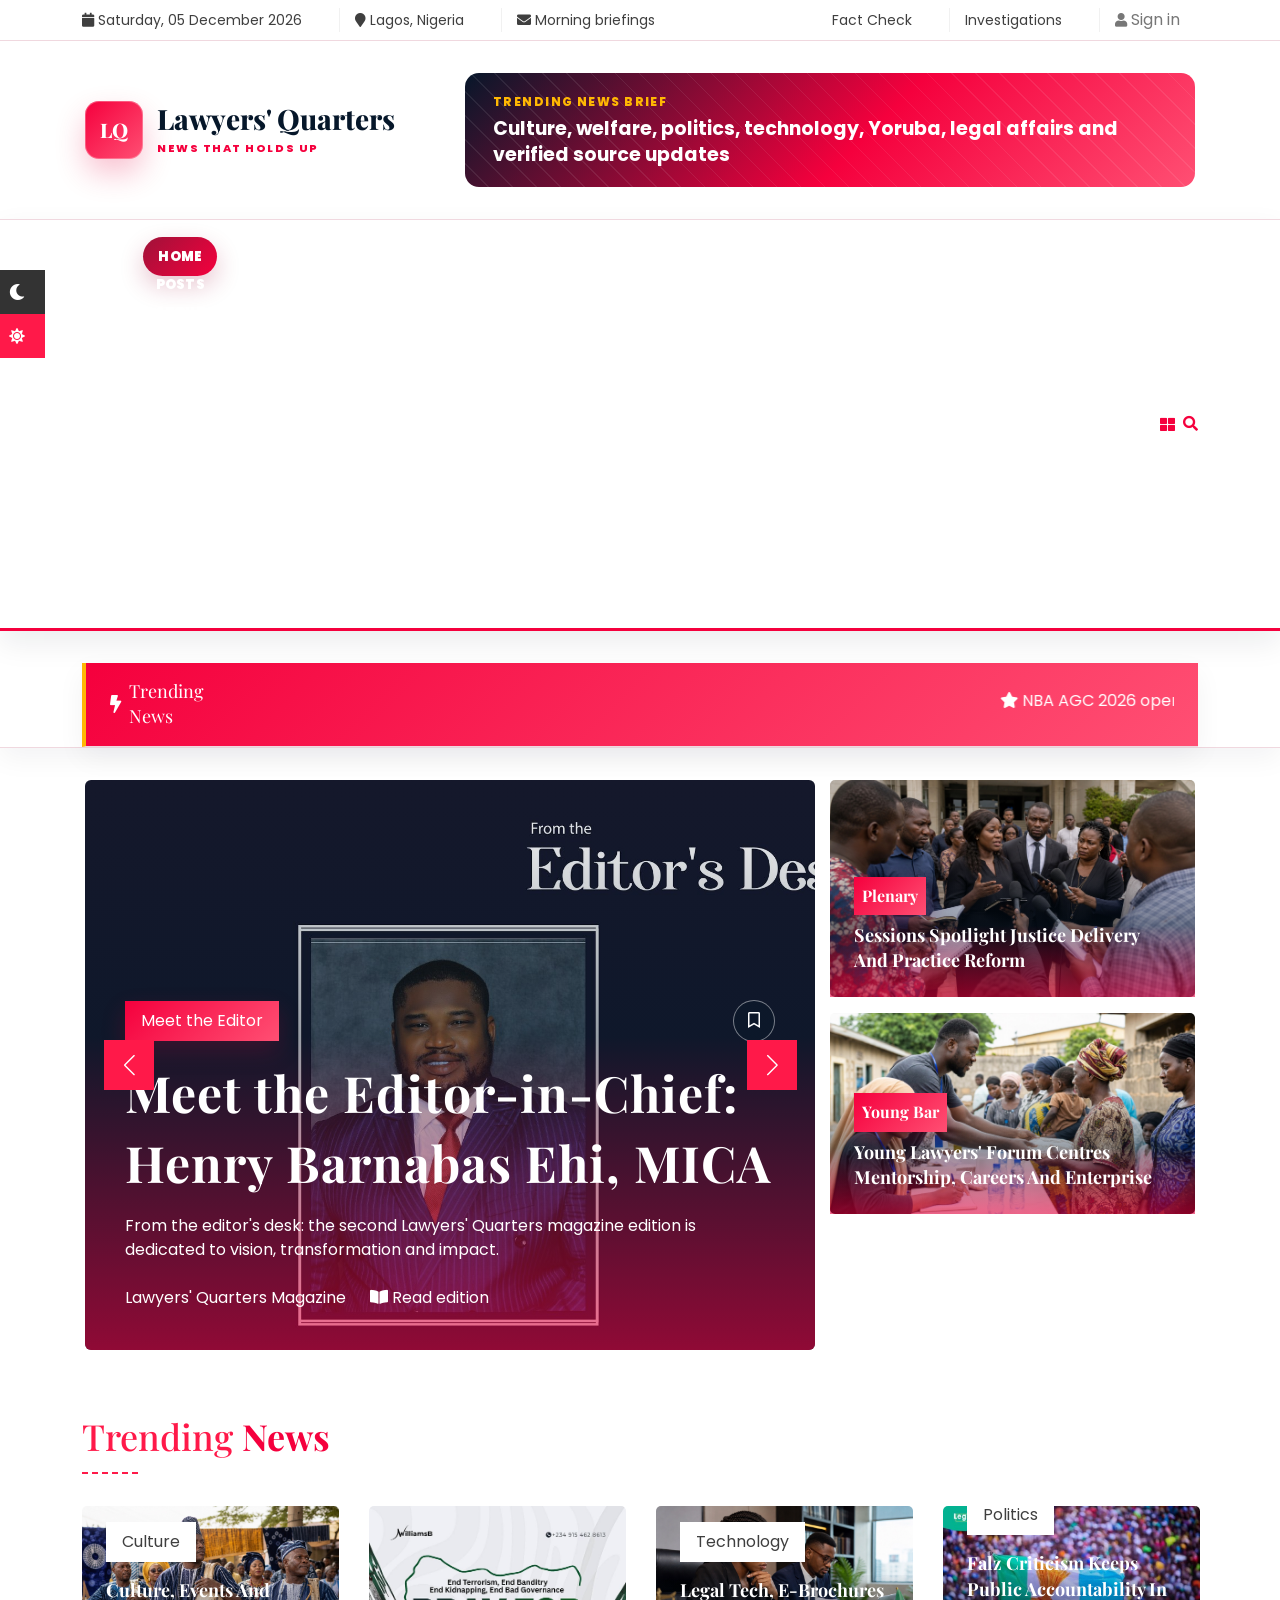
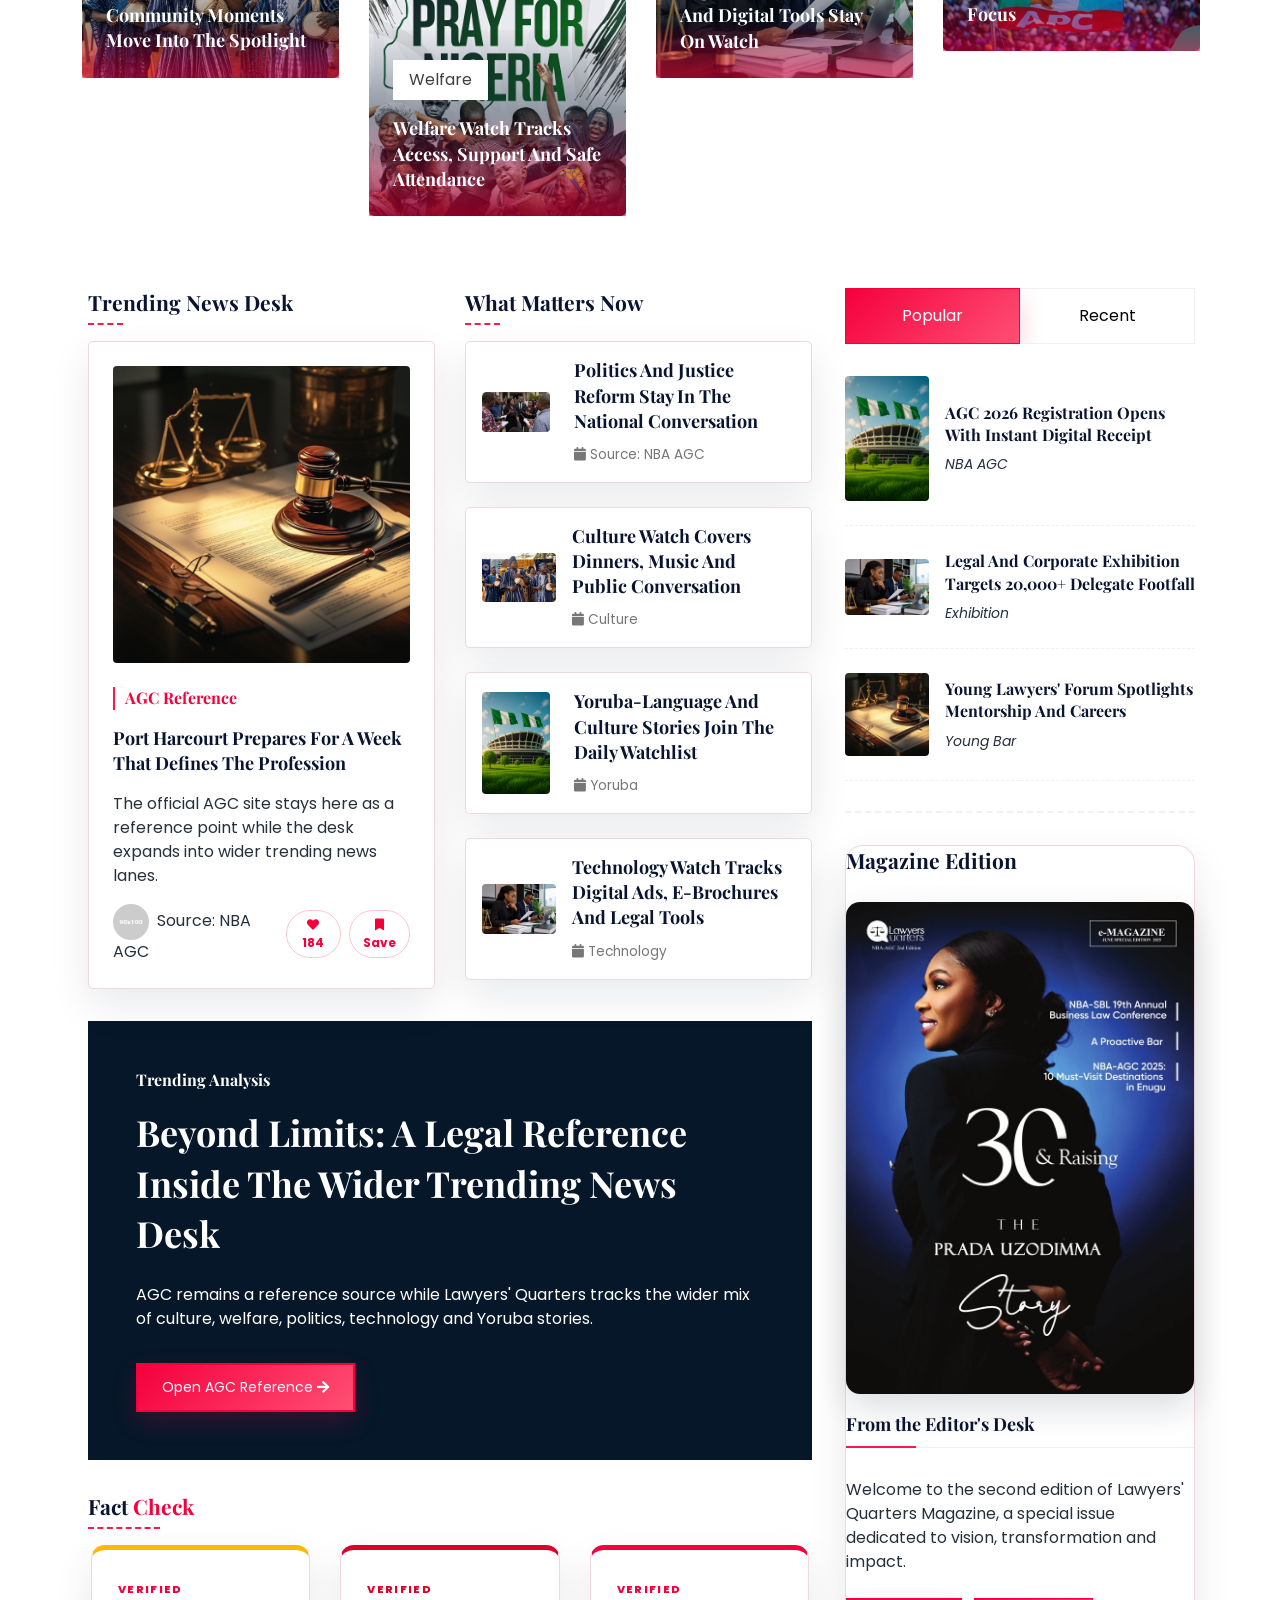
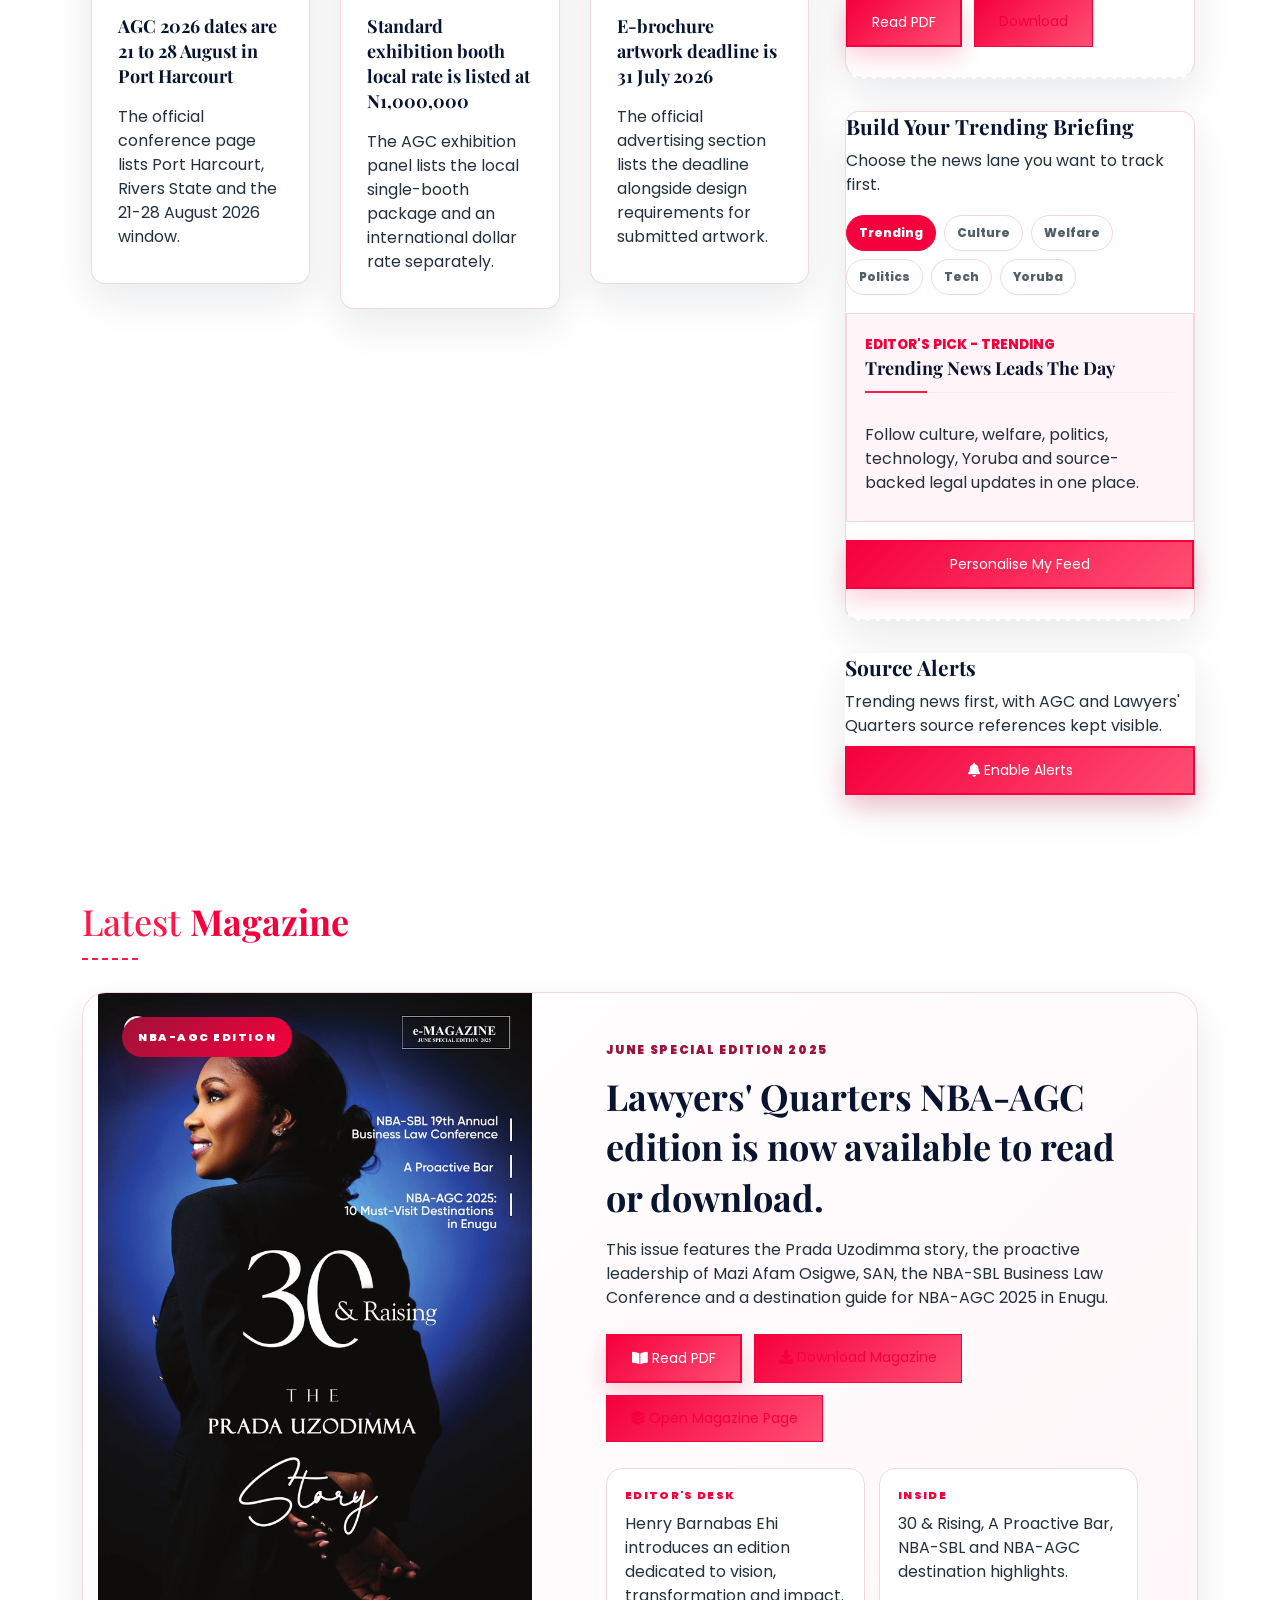
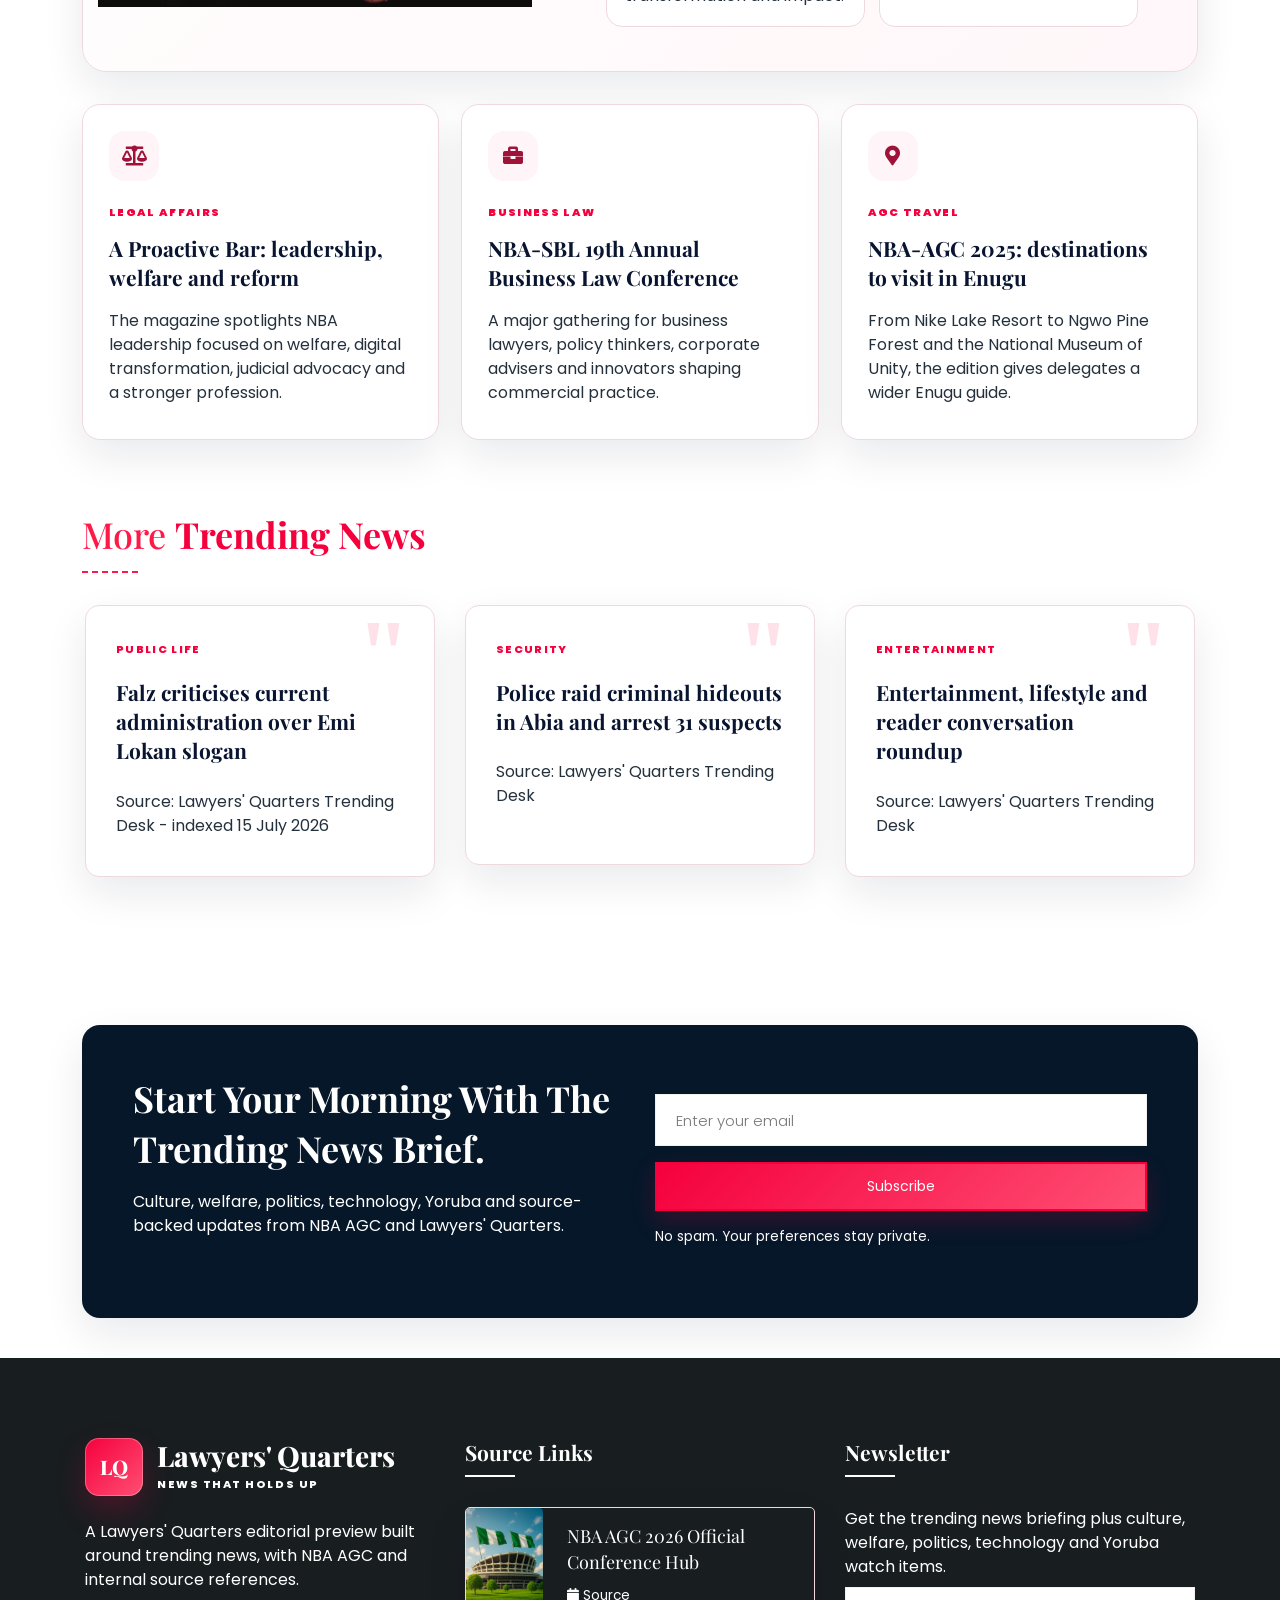
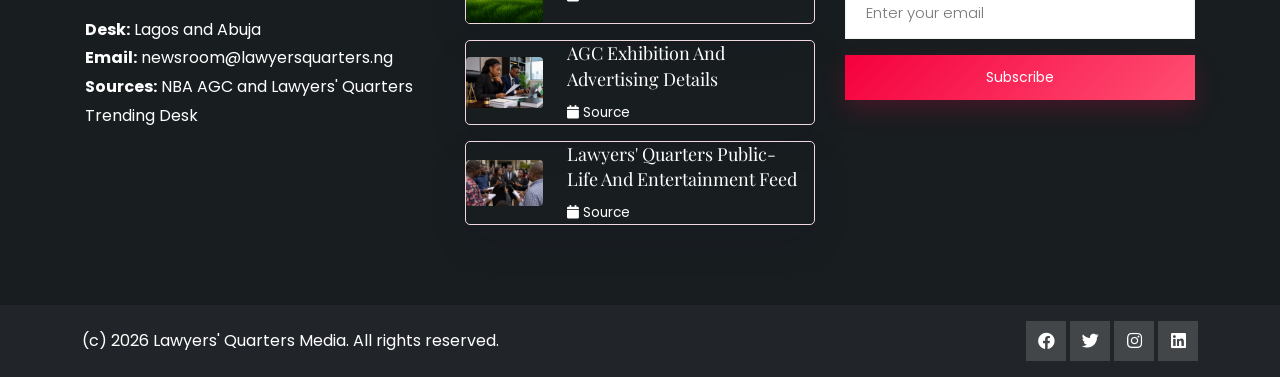
==== commit 9b5de9df: "Add magazine edition and editor spotlight" ====
--- a/index.html
+++ b/index.html
@@ -11,6 +11,7 @@
 
     <link rel="shortcut icon" type="image/x-icon" href="images/favicon.png">
     <link rel="preload" href="images/lawyers-quarters/placeholders/nigeria-flags-stadium.jpg" as="image">
+    <link rel="preload" href="images/lawyers-quarters/magazine/editor-desk-hero.jpg" as="image">
     <link href="css/bootstrap.min.css" rel="stylesheet" type="text/css">
     <link href="css/style.css" rel="stylesheet" type="text/css">
     <link href="css/plugin.css" rel="stylesheet" type="text/css">
@@ -78,6 +79,7 @@
                                 <li><a href="posts.html">Posts</a></li>
                                 <li><a href="about.html">About</a></li>
                                 <li><a href="gallery.html">Gallery</a></li>
+                                <li><a href="magazine.html">Magazine</a></li>
                                 <li><a href="#latest">Trending News</a></li>
                                 <li><a href="#culture">Culture</a></li>
                                 <li><a href="#welfare">Welfare</a></li>
@@ -129,6 +131,26 @@
                         <div class="slider slider2">
                             <div class="swiper-container">
                                 <div class="swiper-wrapper">
+                                    <article id="editor-desk" class="swiper-slide" data-story data-title="Meet the Editor-in-Chief Henry Barnabas Ehi" data-category="magazine editor lawyers quarters">
+                                        <div class="slide-inner">
+                                            <div class="slide-image" style="background-image:url(images/lawyers-quarters/magazine/editor-desk-hero.jpg)"></div>
+                                            <div class="swiper-content">
+                                                <div class="entry-meta d-flex align-items-center justify-content-between mb-2">
+                                                    <span class="entry-category me-2 white bg-theme py-1 px-3"><a href="magazine.html#editor-desk" class="white">Meet the Editor</a></span>
+                                                    <button class="lq-icon-action js-save" type="button" data-id="editor-desk" aria-pressed="false" aria-label="Save story"><i class="far fa-bookmark"></i></button>
+                                                </div>
+                                                <h1 class="mb-2"><a href="magazine.html#editor-desk" class="white">Meet the Editor-in-Chief: Henry Barnabas Ehi, MICA</a></h1>
+                                                <p class="white mb-3">From the editor's desk: the second Lawyers' Quarters magazine edition is dedicated to vision, transformation and impact.</p>
+                                                <div class="entry-meta d-flex align-items-center justify-content-between">
+                                                    <div class="entry-author d-flex align-items-center">
+                                                        <span><a href="magazine.html#editor-desk" class="white">Lawyers' Quarters Magazine</a></span>
+                                                        <span class="entry-date ms-4"><a href="magazine.html" class="white"><i class="fa fa-book-open"></i> Read edition</a></span>
+                                                    </div>
+                                                </div>
+                                            </div>
+                                            <div class="color-overlay"></div>
+                                        </div>
+                                    </article>
                                     <article class="swiper-slide" data-story data-title="NBA AGC 2026 brings Africa's largest legal gathering to Port Harcourt" data-category="agc legal conference">
                                         <div class="slide-inner">
                                             <div class="slide-image" style="background-image:url(images/lawyers-quarters/placeholders/nigeria-flags-stadium.jpg)"></div>
@@ -492,6 +514,17 @@
                                         </div>
                                     </div>
 
+                                    <div class="sidebar-item lq-magazine-sidebar mb-4">
+                                        <h3>Magazine Edition</h3>
+                                        <img src="images/lawyers-quarters/magazine/nba-agc-edition-cover.jpg" alt="Lawyers' Quarters NBA-AGC edition magazine cover">
+                                        <h4>From the Editor's Desk</h4>
+                                        <p>Welcome to the second edition of Lawyers' Quarters Magazine, a special issue dedicated to vision, transformation and impact.</p>
+                                        <div class="lq-magazine-actions mb-0">
+                                            <a href="documents/lawyers-quarters-nba-agc-edition.pdf" target="_blank" rel="noopener" class="nir-btn">Read PDF</a>
+                                            <a href="documents/lawyers-quarters-nba-agc-edition.pdf" download class="nir-btn lq-btn-outline">Download</a>
+                                        </div>
+                                    </div>
+
                                     <div class="sidebar-item lq-briefing mb-4">
                                         <h3>Build Your Trending Briefing</h3>
                                         <p>Choose the news lane you want to track first.</p>
@@ -520,6 +553,66 @@
                             </div>
                         </aside>
                     </div>
+                </div>
+            </div>
+        </section>
+
+        <section id="magazine-edition" class="lq-magazine-section pt-5 pb-5">
+            <div class="container">
+                <div class="section-title mb-4 pb-1 w-50">
+                    <h2 class="m-0">Latest <span>Magazine</span></h2>
+                </div>
+                <div class="lq-magazine-shell mb-4">
+                    <div class="row g-0 align-items-stretch">
+                        <div class="col-lg-5">
+                            <div class="lq-magazine-cover">
+                                <img src="images/lawyers-quarters/magazine/nba-agc-edition-cover.jpg" alt="Lawyers' Quarters NBA-AGC edition magazine cover">
+                                <span class="lq-magazine-cover-badge">NBA-AGC Edition</span>
+                            </div>
+                        </div>
+                        <div class="col-lg-7">
+                            <div class="lq-magazine-copy">
+                                <span class="lq-section-kicker">June Special Edition 2025</span>
+                                <h2>Lawyers' Quarters NBA-AGC edition is now available to read or download.</h2>
+                                <p>This issue features the Prada Uzodimma story, the proactive leadership of Mazi Afam Osigwe, SAN, the NBA-SBL Business Law Conference and a destination guide for NBA-AGC 2025 in Enugu.</p>
+                                <div class="lq-magazine-actions">
+                                    <a href="documents/lawyers-quarters-nba-agc-edition.pdf" target="_blank" rel="noopener" class="nir-btn"><i class="fa fa-book-open"></i> Read PDF</a>
+                                    <a href="documents/lawyers-quarters-nba-agc-edition.pdf" download class="nir-btn lq-btn-outline"><i class="fa fa-download"></i> Download magazine</a>
+                                    <a href="magazine.html" class="nir-btn lq-btn-outline"><i class="fa fa-layer-group"></i> Open magazine page</a>
+                                </div>
+                                <div class="lq-magazine-highlights">
+                                    <div class="lq-magazine-mini">
+                                        <span>Editor's Desk</span>
+                                        <p>Henry Barnabas Ehi introduces an edition dedicated to vision, transformation and impact.</p>
+                                    </div>
+                                    <div class="lq-magazine-mini">
+                                        <span>Inside</span>
+                                        <p>30 & Rising, A Proactive Bar, NBA-SBL and NBA-AGC destination highlights.</p>
+                                    </div>
+                                </div>
+                            </div>
+                        </div>
+                    </div>
+                </div>
+                <div class="lq-magazine-grid">
+                    <article class="lq-magazine-card" data-story data-title="A Proactive Bar Mazi Afam Osigwe SAN" data-category="magazine legal affairs welfare">
+                        <i class="fa fa-balance-scale"></i>
+                        <span>Legal Affairs</span>
+                        <h3><a href="post.html?slug=proactive-bar-afam-osigwe">A Proactive Bar: leadership, welfare and reform</a></h3>
+                        <p>The magazine spotlights NBA leadership focused on welfare, digital transformation, judicial advocacy and a stronger profession.</p>
+                    </article>
+                    <article class="lq-magazine-card" data-story data-title="NBA-SBL 19th Annual Business Law Conference" data-category="magazine business law">
+                        <i class="fa fa-briefcase"></i>
+                        <span>Business Law</span>
+                        <h3><a href="post.html?slug=nba-sbl-business-law-conference">NBA-SBL 19th Annual Business Law Conference</a></h3>
+                        <p>A major gathering for business lawyers, policy thinkers, corporate advisers and innovators shaping commercial practice.</p>
+                    </article>
+                    <article class="lq-magazine-card" data-story data-title="NBA-AGC 2025 destinations in Enugu" data-category="magazine travel agc">
+                        <i class="fa fa-map-marker-alt"></i>
+                        <span>AGC Travel</span>
+                        <h3><a href="post.html?slug=nba-agc-2025-enugu-destinations">NBA-AGC 2025: destinations to visit in Enugu</a></h3>
+                        <p>From Nike Lake Resort to Ngwo Pine Forest and the National Museum of Unity, the edition gives delegates a wider Enugu guide.</p>
+                    </article>
                 </div>
             </div>
         </section>
--- a/css/lq-template.css
+++ b/css/lq-template.css
@@ -1,8 +1,9 @@
 .lq-template {
     --lq-ink: #06172a;
     --lq-ink-2: #142943;
-    --lq-accent: #e6003d;
-    --lq-accent-2: #ff315d;
+    --lq-accent: #f5003d;
+    --lq-accent-2: #ff4f73;
+    --lq-accent-dark: #9f1239;
     --lq-gold: #ffb703;
     --lq-red: #d90429;
     --lq-cream: #fff4f7;
@@ -160,21 +161,39 @@
     box-shadow: 0 12px 28px rgba(6, 23, 42, .08);
 }
 
+.lq-template .main_header_area.headerstye-2 .header_menu .nav.navbar-nav {
+    display: flex;
+    flex-wrap: wrap;
+    align-items: center;
+    gap: 4px;
+}
+
 .lq-template .main_header_area.headerstye-2 .header_menu .nav.navbar-nav li a {
     color: var(--lq-ink);
     font-size: 13px;
     font-weight: 900;
     letter-spacing: .02em;
+    border-radius: 999px;
+    padding: 10px 13px;
+    transition: color .2s ease, background .2s ease, box-shadow .2s ease, transform .2s ease;
 }
 
 .lq-template .main_header_area.headerstye-2 .header_menu .nav.navbar-nav li.active > a,
 .lq-template .main_header_area.headerstye-2 .header_menu .nav.navbar-nav li:hover > a {
-    color: var(--lq-accent) !important;
+    color: #fff !important;
+    background: linear-gradient(135deg, var(--lq-accent-dark), var(--lq-accent)) !important;
+    box-shadow: 0 10px 24px rgba(159, 18, 57, .24);
+    transform: translateY(-1px);
 }
 
 .lq-template .main_header_area.headerstye-2 .header_menu a.cart-icon i,
 .lq-template .main_header_area.headerstye-2 .header_menu .search-main a i {
     color: var(--lq-accent) !important;
+}
+
+.lq-template .main_header_area.headerstye-2 .header_menu a.cart-icon:hover i,
+.lq-template .main_header_area.headerstye-2 .header_menu .search-main a:hover i {
+    color: var(--lq-accent-dark) !important;
 }
 
 .lq-template .breaking-news .bg-black {
@@ -389,6 +408,173 @@
     z-index: 1;
     margin: 18px 0 24px;
     text-transform: none;
+}
+
+.lq-magazine-section {
+    background: #fff;
+}
+
+.lq-magazine-shell {
+    border: 1px solid var(--lq-line);
+    border-radius: 24px;
+    background: linear-gradient(135deg, #fff, #fff7f9);
+    box-shadow: var(--lq-shadow);
+    overflow: hidden;
+}
+
+.lq-magazine-cover {
+    position: relative;
+    min-height: 520px;
+    background: var(--lq-ink);
+}
+
+.lq-magazine-cover img {
+    width: 100%;
+    height: 100%;
+    min-height: 520px;
+    object-fit: cover;
+}
+
+.lq-magazine-cover-badge {
+    position: absolute;
+    left: 24px;
+    top: 24px;
+    padding: 12px 16px;
+    border-radius: 999px;
+    background: linear-gradient(135deg, var(--lq-accent-dark), var(--lq-accent));
+    color: #fff;
+    font-size: 11px;
+    font-weight: 900;
+    letter-spacing: .14em;
+    text-transform: uppercase;
+    box-shadow: 0 14px 34px rgba(159, 18, 57, .3);
+}
+
+.lq-magazine-copy {
+    padding: 44px;
+}
+
+.lq-magazine-copy h2,
+.lq-magazine-copy h3,
+.lq-magazine-card h3,
+.lq-magazine-sidebar h3,
+.lq-magazine-sidebar h4 {
+    text-transform: none;
+}
+
+.lq-magazine-copy .lq-section-kicker {
+    color: var(--lq-accent-dark);
+}
+
+.lq-magazine-actions {
+    display: flex;
+    flex-wrap: wrap;
+    gap: 12px;
+    margin: 24px 0 26px;
+}
+
+.lq-magazine-highlights {
+    display: grid;
+    grid-template-columns: repeat(2, minmax(0, 1fr));
+    gap: 14px;
+}
+
+.lq-magazine-mini {
+    padding: 18px;
+    border: 1px solid var(--lq-line);
+    border-radius: 16px;
+    background: #fff;
+}
+
+.lq-magazine-mini span {
+    display: block;
+    margin-bottom: 8px;
+    color: var(--lq-accent);
+    font-size: 11px;
+    font-weight: 900;
+    letter-spacing: .12em;
+    text-transform: uppercase;
+}
+
+.lq-magazine-mini p {
+    margin: 0;
+}
+
+.lq-magazine-grid {
+    display: grid;
+    grid-template-columns: repeat(3, minmax(0, 1fr));
+    gap: 22px;
+}
+
+.lq-magazine-card {
+    height: 100%;
+    padding: 26px;
+    border: 1px solid var(--lq-line);
+    border-radius: 18px;
+    background: #fff;
+    box-shadow: var(--lq-shadow);
+}
+
+.lq-magazine-card span {
+    display: inline-block;
+    margin-bottom: 14px;
+    color: var(--lq-accent);
+    font-size: 11px;
+    font-weight: 900;
+    letter-spacing: .12em;
+    text-transform: uppercase;
+}
+
+.lq-magazine-card i {
+    display: grid;
+    place-items: center;
+    width: 50px;
+    height: 50px;
+    margin-bottom: 18px;
+    border-radius: 16px;
+    background: var(--lq-cream);
+    color: var(--lq-accent-dark);
+    font-size: 20px;
+}
+
+.lq-magazine-sidebar {
+    padding: 26px;
+    border: 1px solid var(--lq-line);
+    border-radius: 18px;
+    background: #fff;
+    box-shadow: var(--lq-shadow);
+}
+
+.lq-magazine-sidebar img {
+    width: 100%;
+    margin: 10px 0 18px;
+    border-radius: 14px;
+    box-shadow: 0 14px 34px rgba(6, 23, 42, .14);
+}
+
+.lq-magazine-page-preview {
+    border-radius: 20px;
+    background: var(--lq-ink);
+    box-shadow: var(--lq-shadow);
+    overflow: hidden;
+}
+
+.lq-magazine-page-preview img {
+    width: 100%;
+    display: block;
+}
+
+.lq-pdf-reader {
+    width: 100%;
+    min-height: 760px;
+    border: 1px solid var(--lq-line);
+    border-radius: 18px;
+    background: #fff;
+    box-shadow: var(--lq-shadow);
+}
+
+.lq-pdf-fallback {
+    padding: 26px;
 }
 
 .lq-newsletter .newsletter-main {
@@ -445,6 +631,10 @@
     background-size: cover;
     background-position: center;
     color: #fff;
+}
+
+.lq-magazine-hero {
+    background-image: linear-gradient(90deg, rgba(6, 23, 42, .92), rgba(159, 18, 57, .72)), url("../images/lawyers-quarters/magazine/editor-desk-hero.jpg");
 }
 
 .lq-page-hero span,
@@ -1073,8 +1263,14 @@
 
     .lq-stat-grid,
     .lq-team-grid,
-    .lq-gallery-grid {
+    .lq-gallery-grid,
+    .lq-magazine-grid {
         grid-template-columns: repeat(2, minmax(0, 1fr));
+    }
+
+    .lq-magazine-cover,
+    .lq-magazine-cover img {
+        min-height: 420px;
     }
 
     .lq-gallery-card-large {
@@ -1117,8 +1313,21 @@
     .lq-verdict,
     .lq-opinion-card,
     .lq-briefing,
-    .lq-alerts {
+    .lq-alerts,
+    .lq-magazine-copy,
+    .lq-magazine-sidebar,
+    .lq-magazine-card {
         padding: 22px;
+    }
+
+    .lq-magazine-highlights,
+    .lq-magazine-grid {
+        grid-template-columns: 1fr;
+    }
+
+    .lq-magazine-cover,
+    .lq-magazine-cover img {
+        min-height: 360px;
     }
 
     .lq-page-hero {
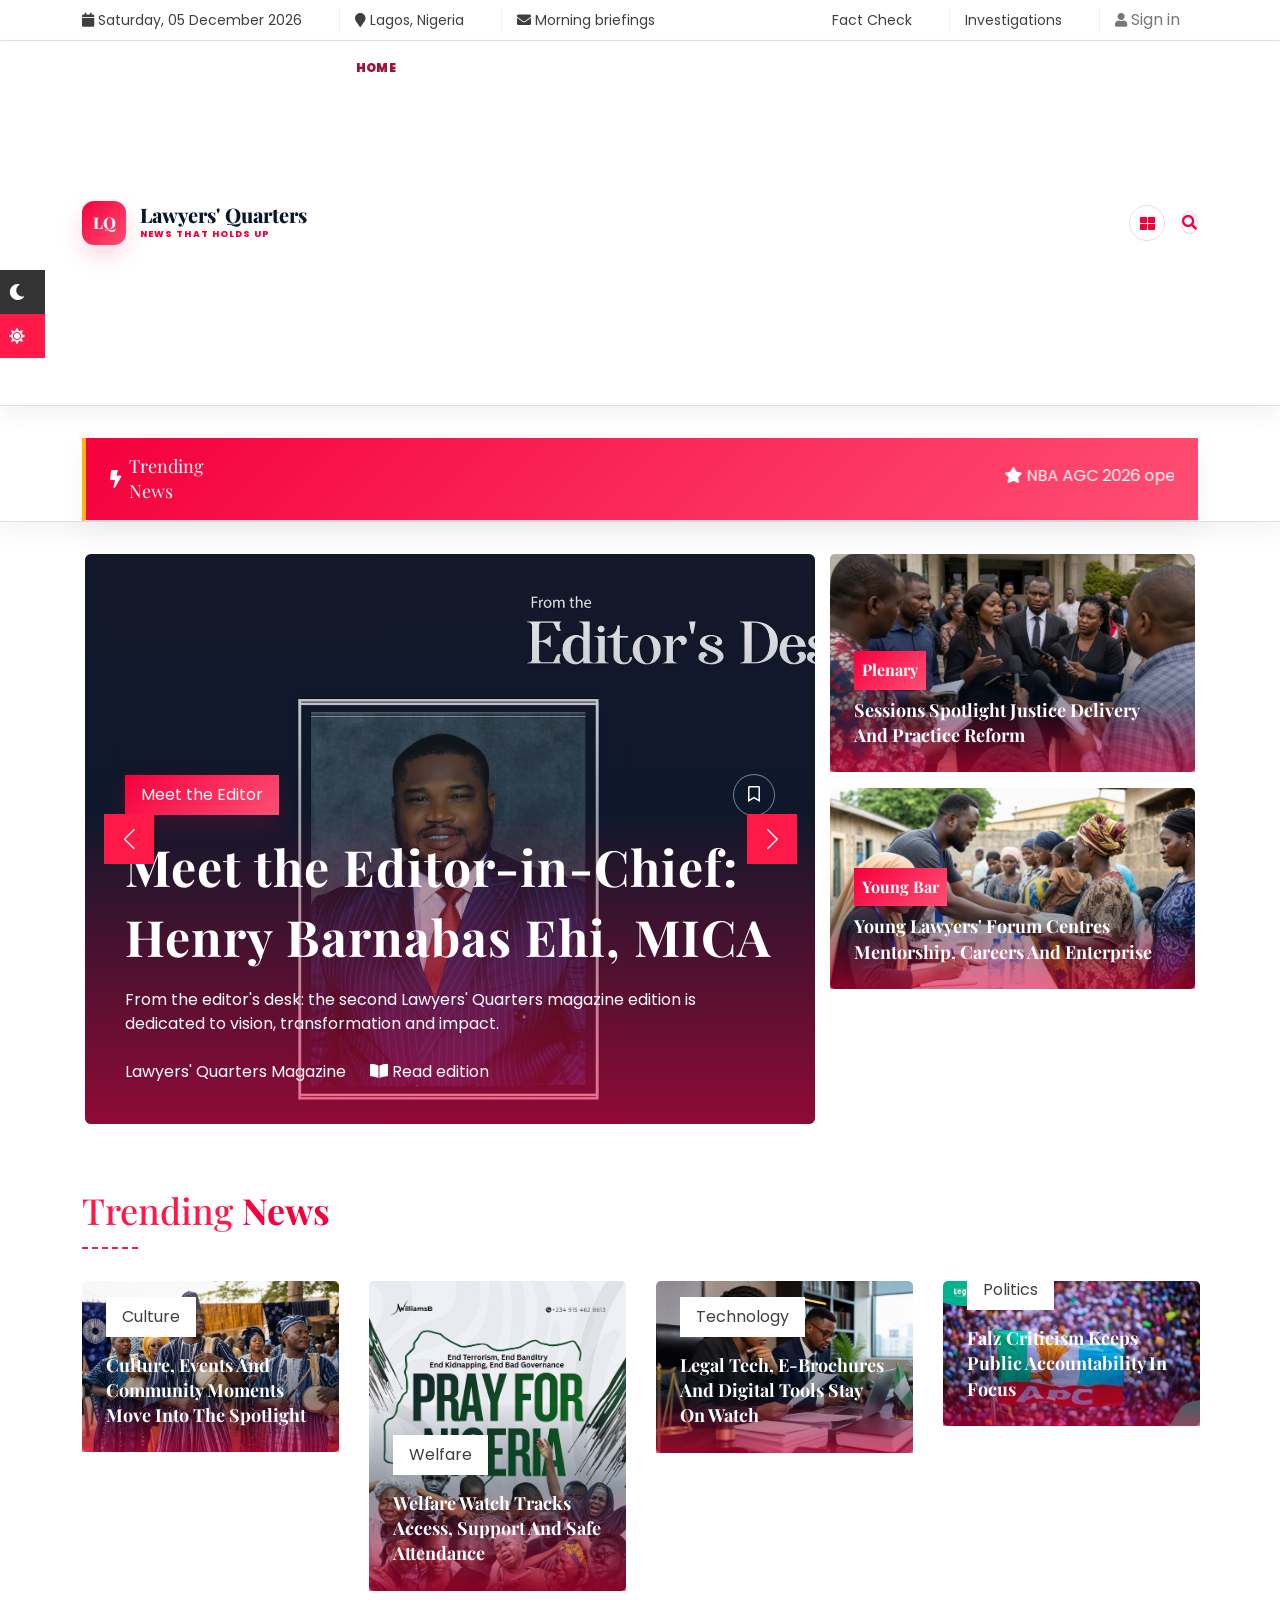
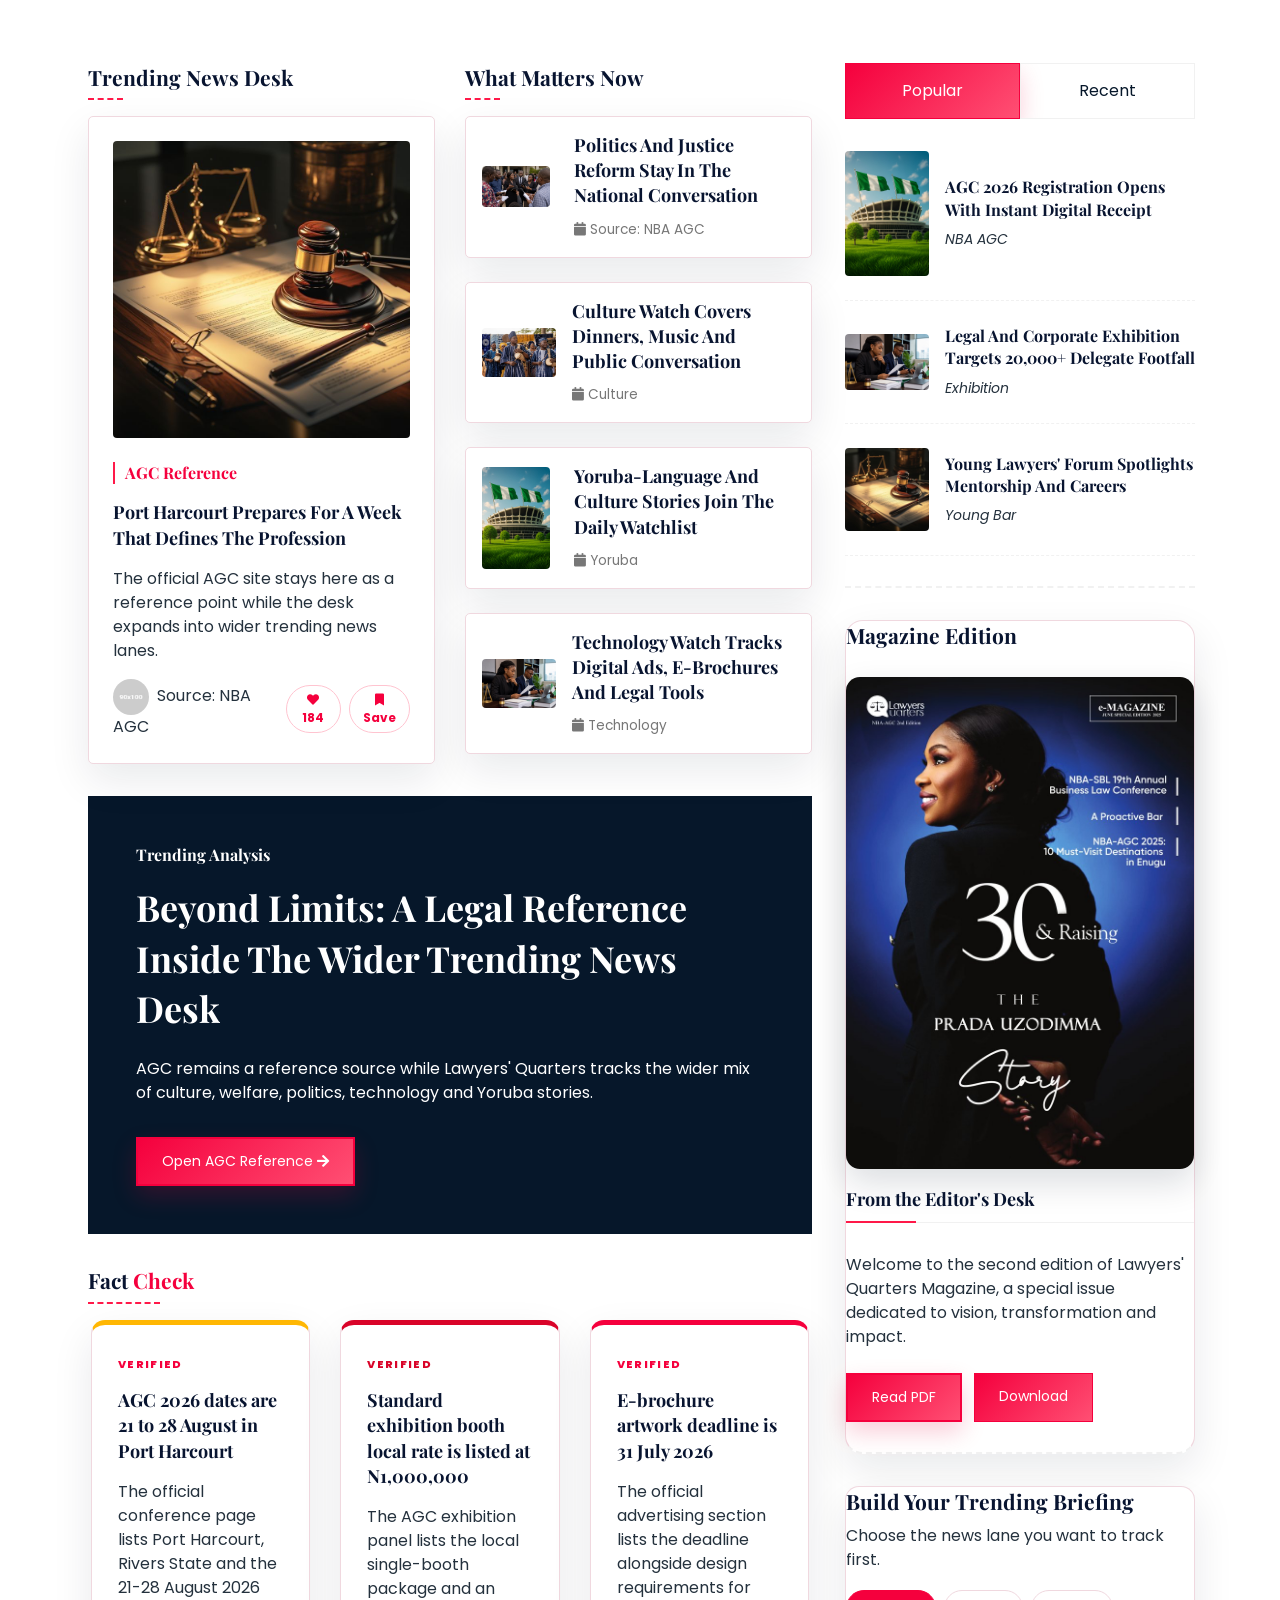
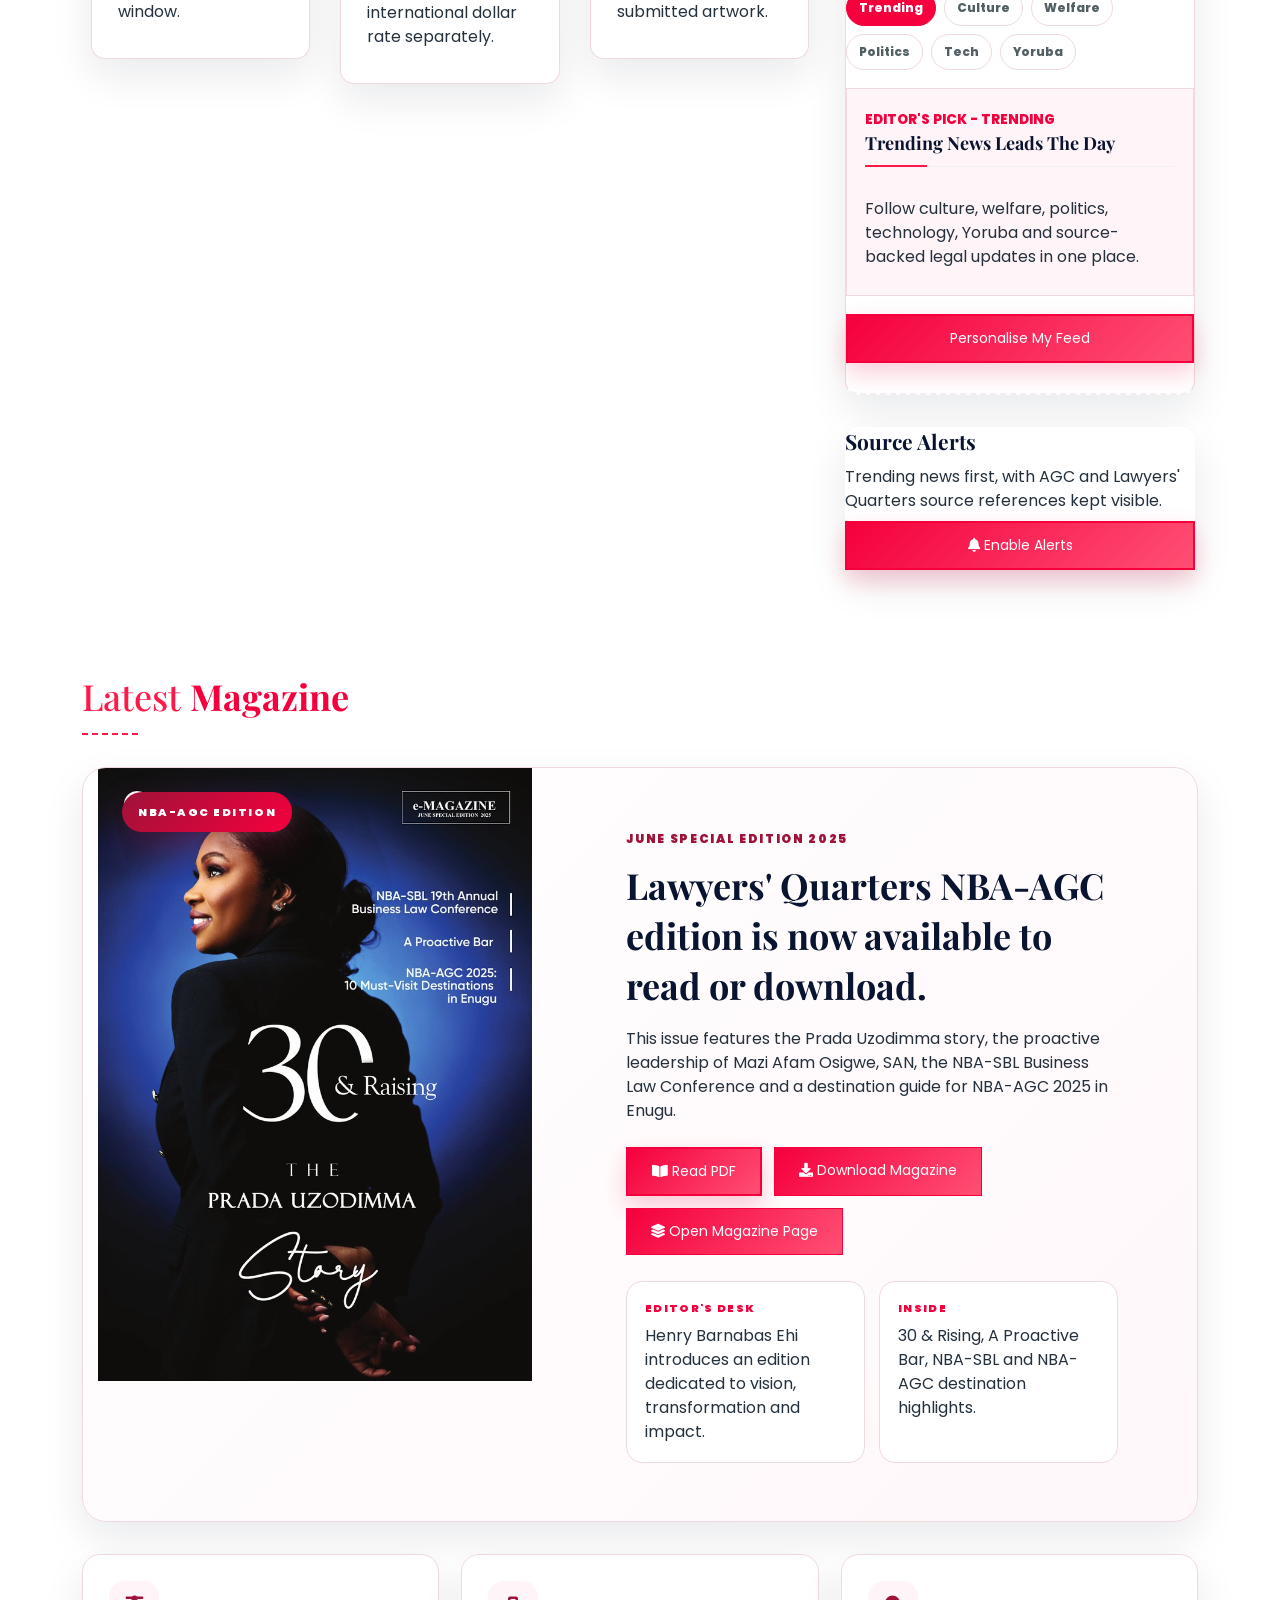
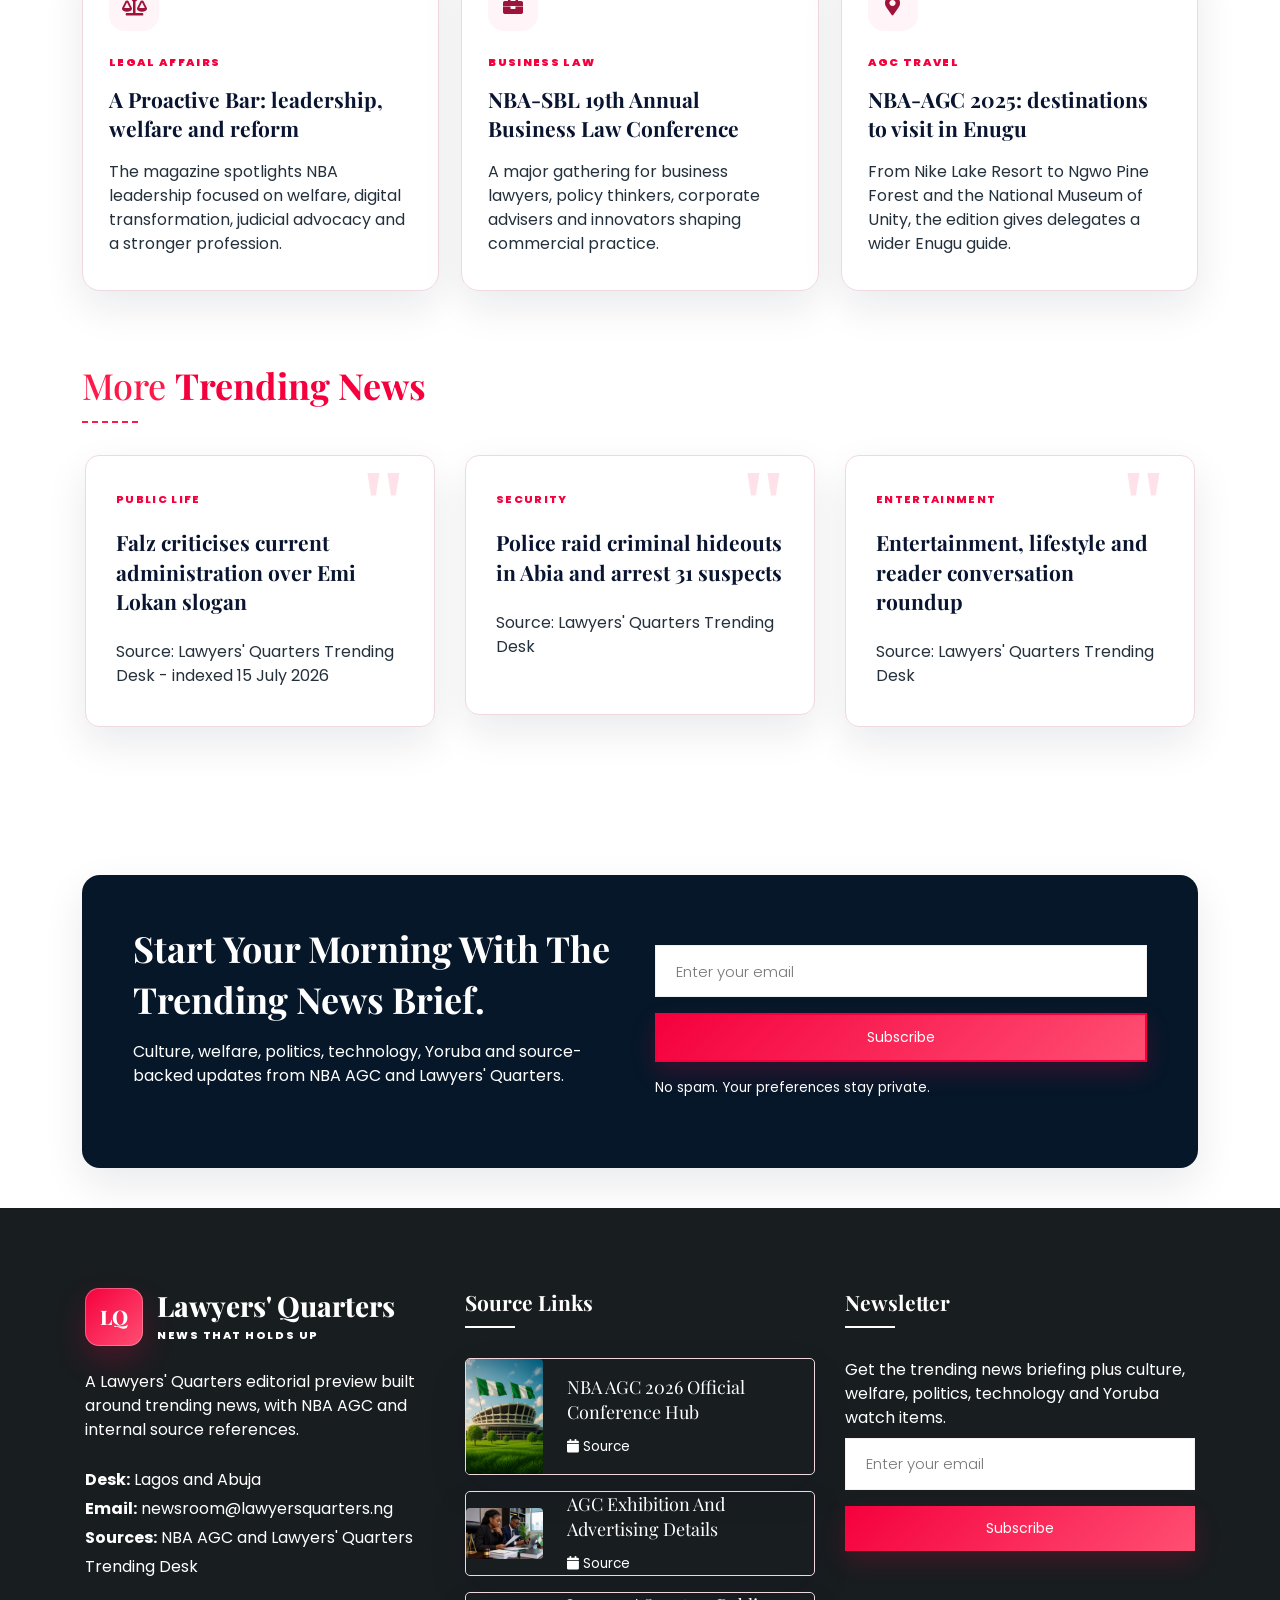
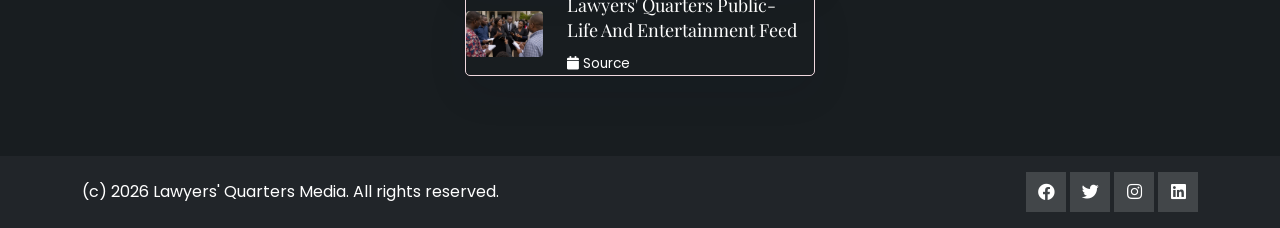
==== commit dadbb494: "Refine header navigation and magazine spacing" ====
--- a/index.html
+++ b/index.html
@@ -73,6 +73,13 @@
             <nav class="navbar navbar-default bg-transparent">
                 <div class="container">
                     <div class="navbar-flex d-flex align-items-center justify-content-between w-100 pb-3 pt-3 mag-slicknav">
+                        <a class="mag-navbar-brand lq-logo lq-logo-nav" href="index.html" aria-label="Lawyers' Quarters home">
+                            <span class="lq-logo-mark">LQ</span>
+                            <span class="lq-logo-copy">
+                                <strong>Lawyers' Quarters</strong>
+                                <small>News that holds up</small>
+                            </span>
+                        </a>
                         <div class="navbar-collapse1 d-flex align-items-center" id="bs-example-navbar-collapse-1">
                             <ul class="nav navbar-nav" id="responsive-menu">
                                 <li class="active"><a href="index.html">Home</a></li>
@@ -80,13 +87,13 @@
                                 <li><a href="about.html">About</a></li>
                                 <li><a href="gallery.html">Gallery</a></li>
                                 <li><a href="magazine.html">Magazine</a></li>
-                                <li><a href="#latest">Trending News</a></li>
+                                <li><a href="#latest">Trending</a></li>
                                 <li><a href="#culture">Culture</a></li>
                                 <li><a href="#welfare">Welfare</a></li>
                                 <li><a href="#politics">Politics</a></li>
-                                <li><a href="#technology">Technology</a></li>
+                                <li><a href="#technology">Tech</a></li>
                                 <li><a href="#yoruba">Yoruba</a></li>
-                                <li><a href="#opinion">More Trending News</a></li>
+                                <li><a href="#opinion">More</a></li>
                                 <li><a href="#sources">Sources</a></li>
                             </ul>
                         </div>
--- a/css/lq-template.css
+++ b/css/lq-template.css
@@ -36,6 +36,7 @@
     background: linear-gradient(135deg, var(--lq-accent), var(--lq-accent-2)) !important;
     border-color: var(--lq-accent) !important;
     box-shadow: 0 10px 24px rgba(230, 0, 61, .2);
+    color: #fff !important;
 }
 
 .lq-template .nir-btn:hover,
@@ -43,6 +44,7 @@
     background: linear-gradient(135deg, #bf002f, var(--lq-accent)) !important;
     border-color: #bf002f !important;
     transform: translateY(-1px);
+    color: #fff !important;
 }
 
 .lq-template .bg-navy,
@@ -154,36 +156,105 @@
     line-height: 1.35;
 }
 
+.lq-template .navbar-middle {
+    display: none !important;
+}
+
 .lq-template .main_header_area.headerstye-2 .header_menu .navbar.navbar-default {
     background: #fff !important;
-    border-top: 1px solid var(--lq-line);
-    border-bottom: 3px solid var(--lq-accent);
-    box-shadow: 0 12px 28px rgba(6, 23, 42, .08);
+    border-top: 0;
+    border-bottom: 1px solid var(--lq-line);
+    box-shadow: 0 8px 22px rgba(6, 23, 42, .055);
+}
+
+.lq-template .main_header_area.headerstye-2 .header_menu .navbar-flex {
+    gap: 18px;
+    padding-top: 14px !important;
+    padding-bottom: 14px !important;
+}
+
+.lq-logo-nav {
+    flex: 0 0 auto;
+    margin: 0 !important;
+}
+
+.lq-logo-nav .lq-logo-mark {
+    width: 44px;
+    height: 44px;
+    flex-basis: 44px;
+    border-radius: 12px;
+    font-size: 16px;
+    box-shadow: 0 10px 22px rgba(245, 0, 61, .16);
+}
+
+.lq-logo-nav .lq-logo-copy strong {
+    font-size: 20px;
+    white-space: nowrap;
+}
+
+.lq-logo-nav .lq-logo-copy small {
+    margin-top: 3px;
+    font-size: 9px;
+    letter-spacing: .12em;
+}
+
+.lq-template .main_header_area.headerstye-2 .header_menu .navbar-collapse1 {
+    flex: 1 1 auto;
+    min-width: 0;
 }
 
 .lq-template .main_header_area.headerstye-2 .header_menu .nav.navbar-nav {
     display: flex;
-    flex-wrap: wrap;
+    flex-wrap: nowrap;
     align-items: center;
-    gap: 4px;
+    gap: 2px;
+    max-width: 100%;
+    overflow-x: auto;
+    scrollbar-width: none;
+}
+
+.lq-template .main_header_area.headerstye-2 .header_menu .nav.navbar-nav::-webkit-scrollbar {
+    display: none;
 }
 
 .lq-template .main_header_area.headerstye-2 .header_menu .nav.navbar-nav li a {
+    position: relative;
     color: var(--lq-ink);
-    font-size: 13px;
+    font-size: 12px;
     font-weight: 900;
-    letter-spacing: .02em;
+    letter-spacing: .03em;
+    white-space: nowrap;
+    border-radius: 0;
+    padding: 9px 8px;
+    background: transparent !important;
+    transition: color .2s ease;
+}
+
+.lq-template .main_header_area.headerstye-2 .header_menu .nav.navbar-nav li a:after {
+    content: "";
+    position: absolute;
+    left: 8px;
+    right: 8px;
+    bottom: 4px;
+    height: 2px;
     border-radius: 999px;
-    padding: 10px 13px;
-    transition: color .2s ease, background .2s ease, box-shadow .2s ease, transform .2s ease;
+    background: var(--lq-accent);
+    transform: scaleX(0);
+    transform-origin: center;
+    transition: transform .2s ease;
 }
 
 .lq-template .main_header_area.headerstye-2 .header_menu .nav.navbar-nav li.active > a,
 .lq-template .main_header_area.headerstye-2 .header_menu .nav.navbar-nav li:hover > a {
-    color: #fff !important;
-    background: linear-gradient(135deg, var(--lq-accent-dark), var(--lq-accent)) !important;
-    box-shadow: 0 10px 24px rgba(159, 18, 57, .24);
-    transform: translateY(-1px);
+    color: var(--lq-accent-dark) !important;
+    background: transparent !important;
+    box-shadow: none;
+    transform: none;
+}
+
+.lq-template .main_header_area.headerstye-2 .header_menu .nav.navbar-nav li.active > a:after,
+.lq-template .main_header_area.headerstye-2 .header_menu .nav.navbar-nav li:hover > a:after {
+    transform: scaleX(1);
 }
 
 .lq-template .main_header_area.headerstye-2 .header_menu a.cart-icon i,
@@ -194,6 +265,33 @@
 .lq-template .main_header_area.headerstye-2 .header_menu a.cart-icon:hover i,
 .lq-template .main_header_area.headerstye-2 .header_menu .search-main a:hover i {
     color: var(--lq-accent-dark) !important;
+}
+
+.lq-template .main_header_area.headerstye-2 .header_menu .register-login {
+    flex: 0 0 auto;
+    gap: 8px;
+}
+
+.lq-template .main_header_area.headerstye-2 .header_menu .register-login a {
+    width: 36px;
+    height: 36px;
+    justify-content: center;
+    border: 1px solid var(--lq-line);
+    border-radius: 50%;
+    background: #fff;
+    transition: background .2s ease, border-color .2s ease, transform .2s ease;
+}
+
+.lq-template .main_header_area.headerstye-2 .header_menu .register-login a:hover {
+    background: var(--lq-cream);
+    border-color: #ffc4d0;
+    transform: translateY(-1px);
+}
+
+.lq-template .bg-theme a:hover,
+.lq-template .entry-category a:hover,
+.lq-template a.white:hover {
+    color: #fff !important;
 }
 
 .lq-template .breaking-news .bg-black {
@@ -451,7 +549,7 @@
 }
 
 .lq-magazine-copy {
-    padding: 44px;
+    padding: 58px 64px;
 }
 
 .lq-magazine-copy h2,
@@ -538,7 +636,7 @@
 }
 
 .lq-magazine-sidebar {
-    padding: 26px;
+    padding: 32px;
     border: 1px solid var(--lq-line);
     border-radius: 18px;
     background: #fff;
@@ -1047,9 +1145,29 @@
 
 .lq-btn-outline {
     background: #fff !important;
-    color: var(--lq-accent) !important;
+    color: var(--lq-accent-dark) !important;
     border: 1px solid var(--lq-accent) !important;
     box-shadow: none !important;
+}
+
+.lq-template .lq-btn-outline:hover {
+    background: var(--lq-cream) !important;
+    color: var(--lq-accent-dark) !important;
+    border-color: var(--lq-accent-dark) !important;
+    box-shadow: 0 10px 24px rgba(159, 18, 57, .12) !important;
+}
+
+.lq-template .sidebar-tabs .nav-tabs > li button.nav-link {
+    color: var(--lq-ink);
+}
+
+.lq-template .sidebar-tabs .nav-tabs > li button.nav-link:hover {
+    background: var(--lq-cream);
+    color: var(--lq-accent-dark);
+}
+
+.lq-template .sidebar-tabs .nav-tabs > li button.nav-link.active {
+    color: #fff !important;
 }
 
 .lq-stat-grid,
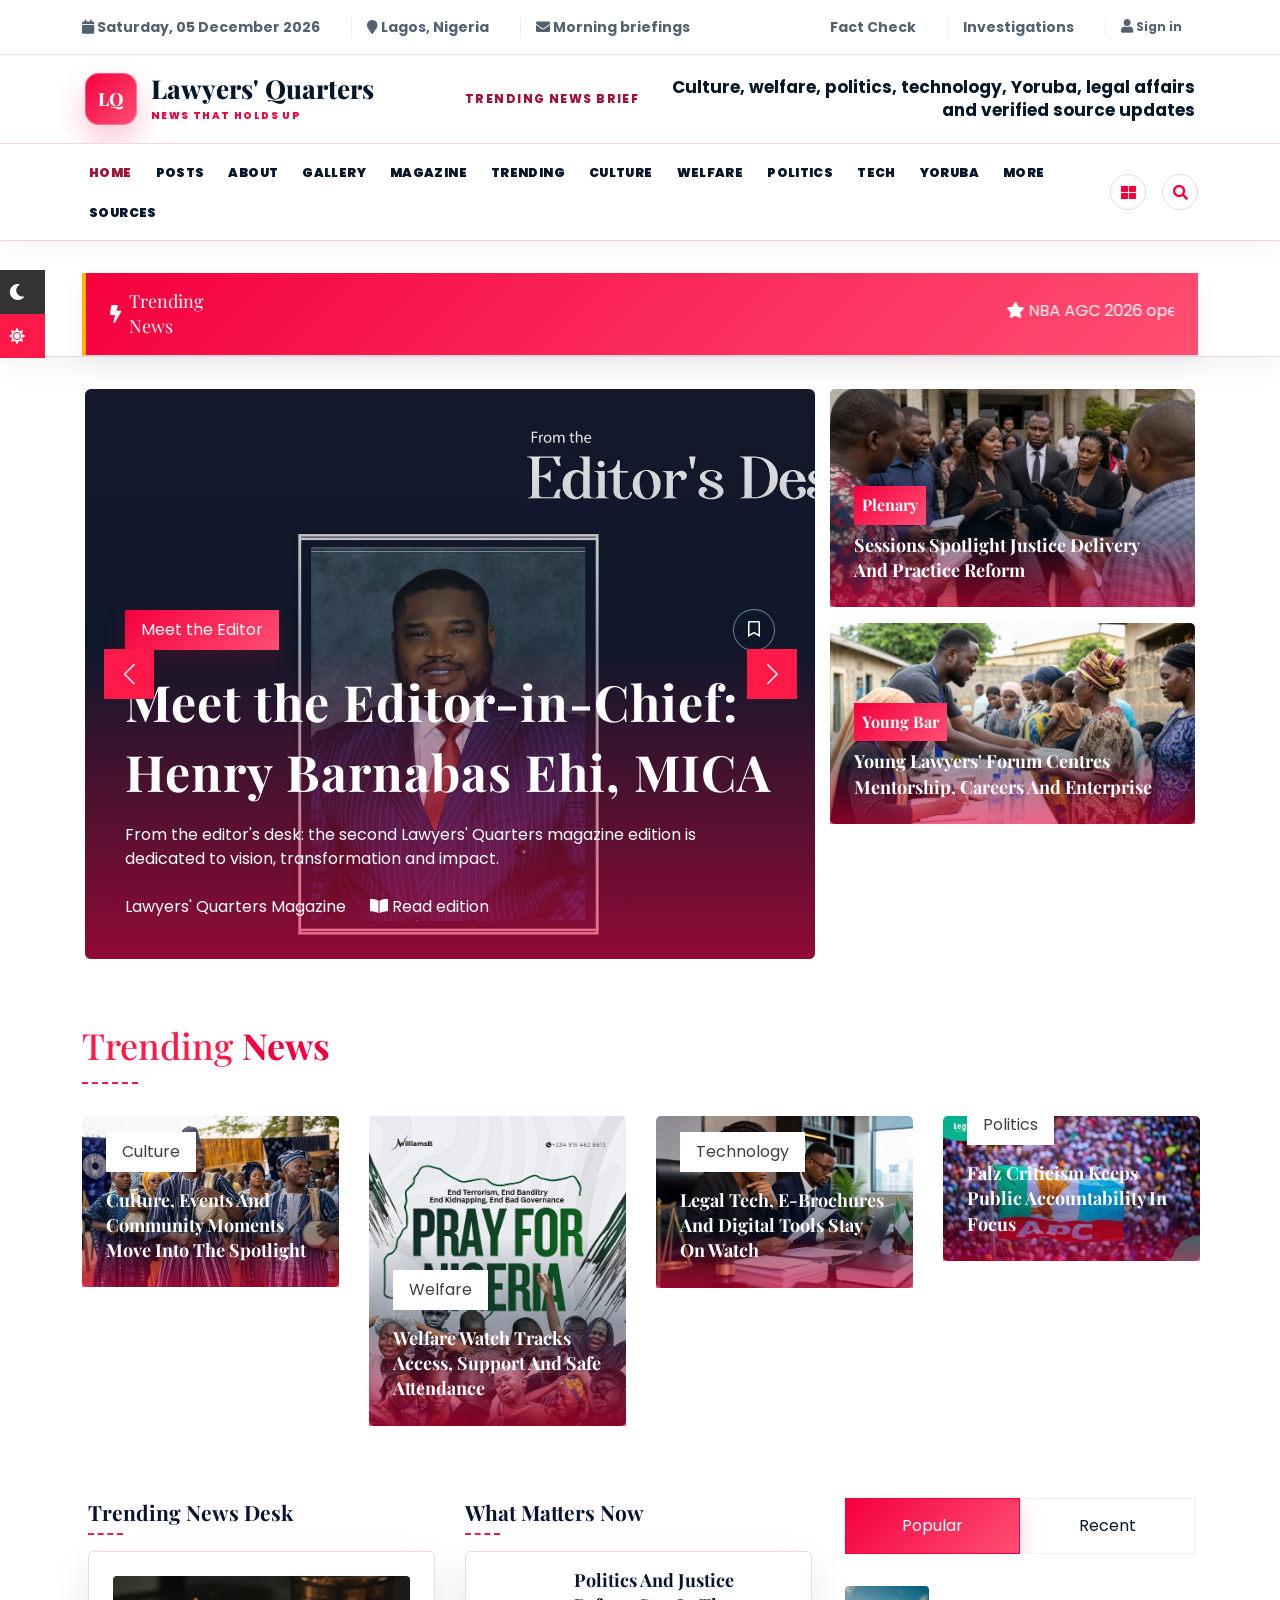
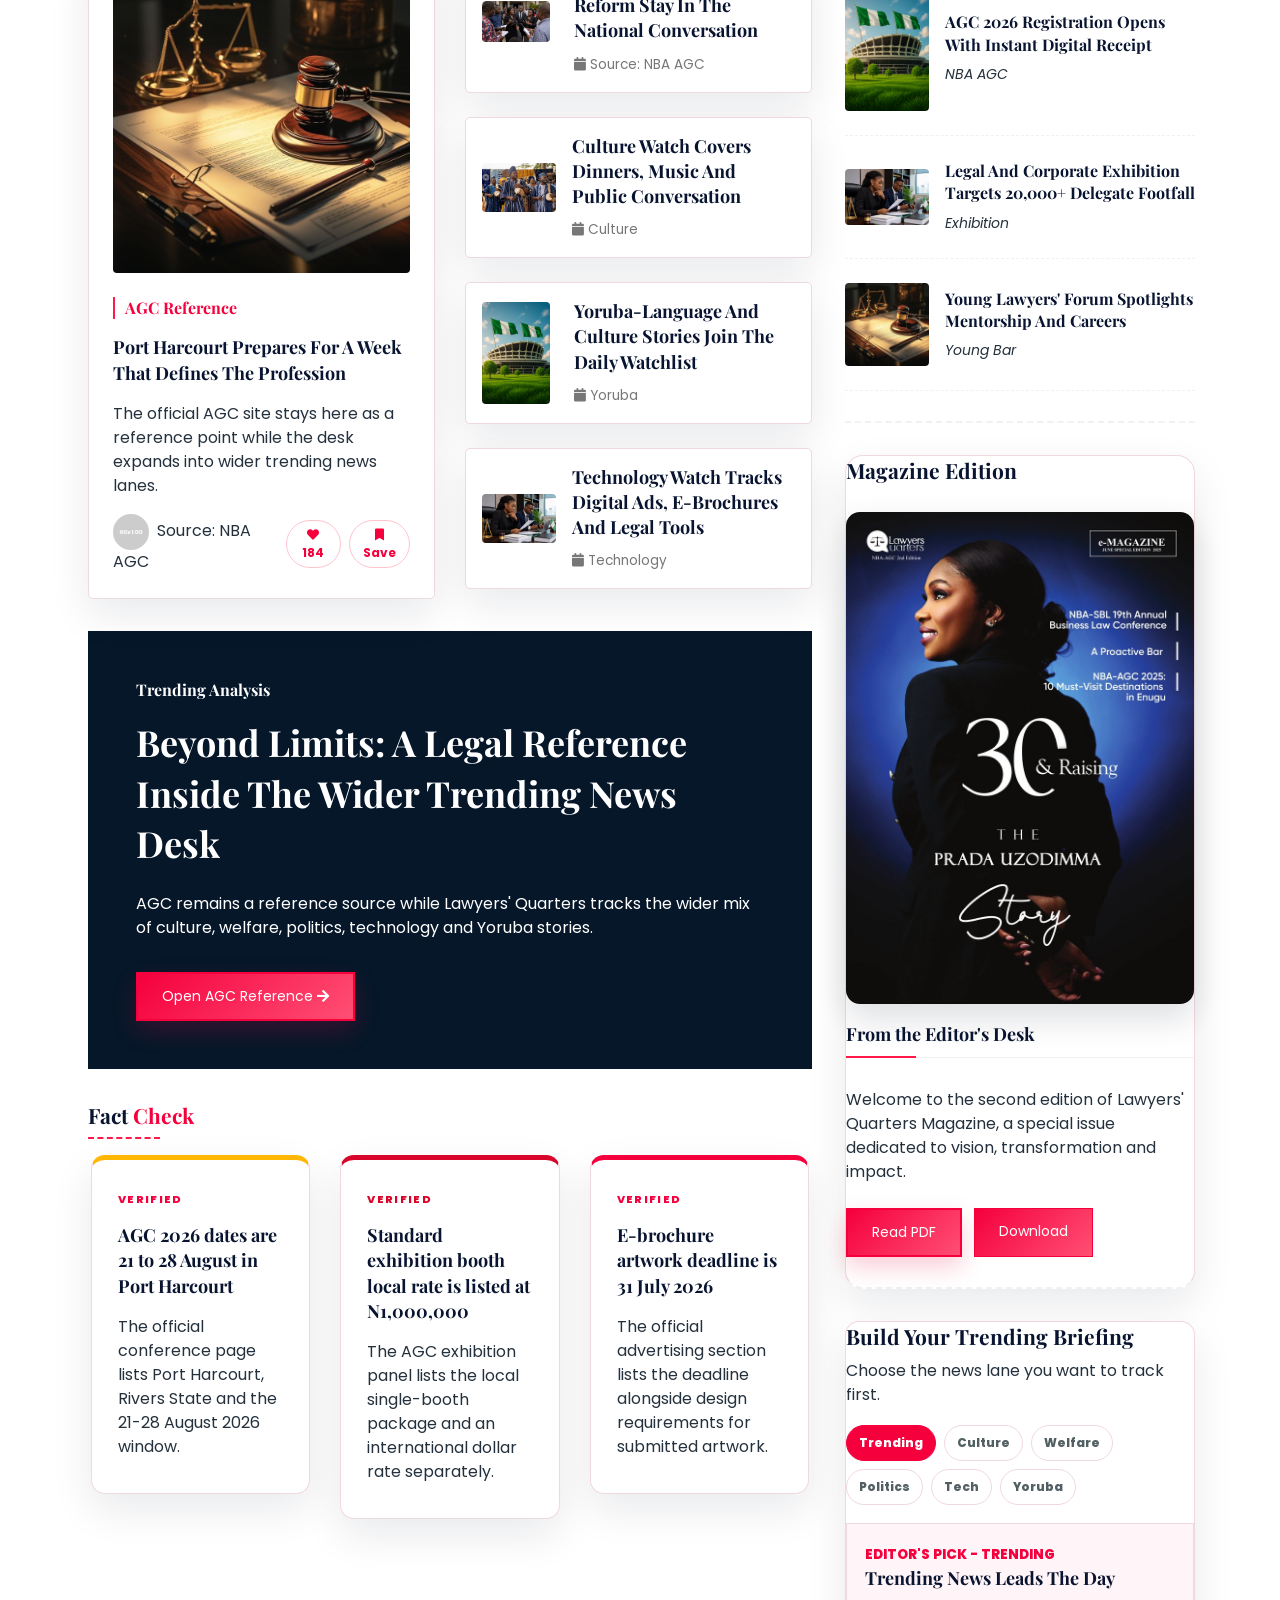
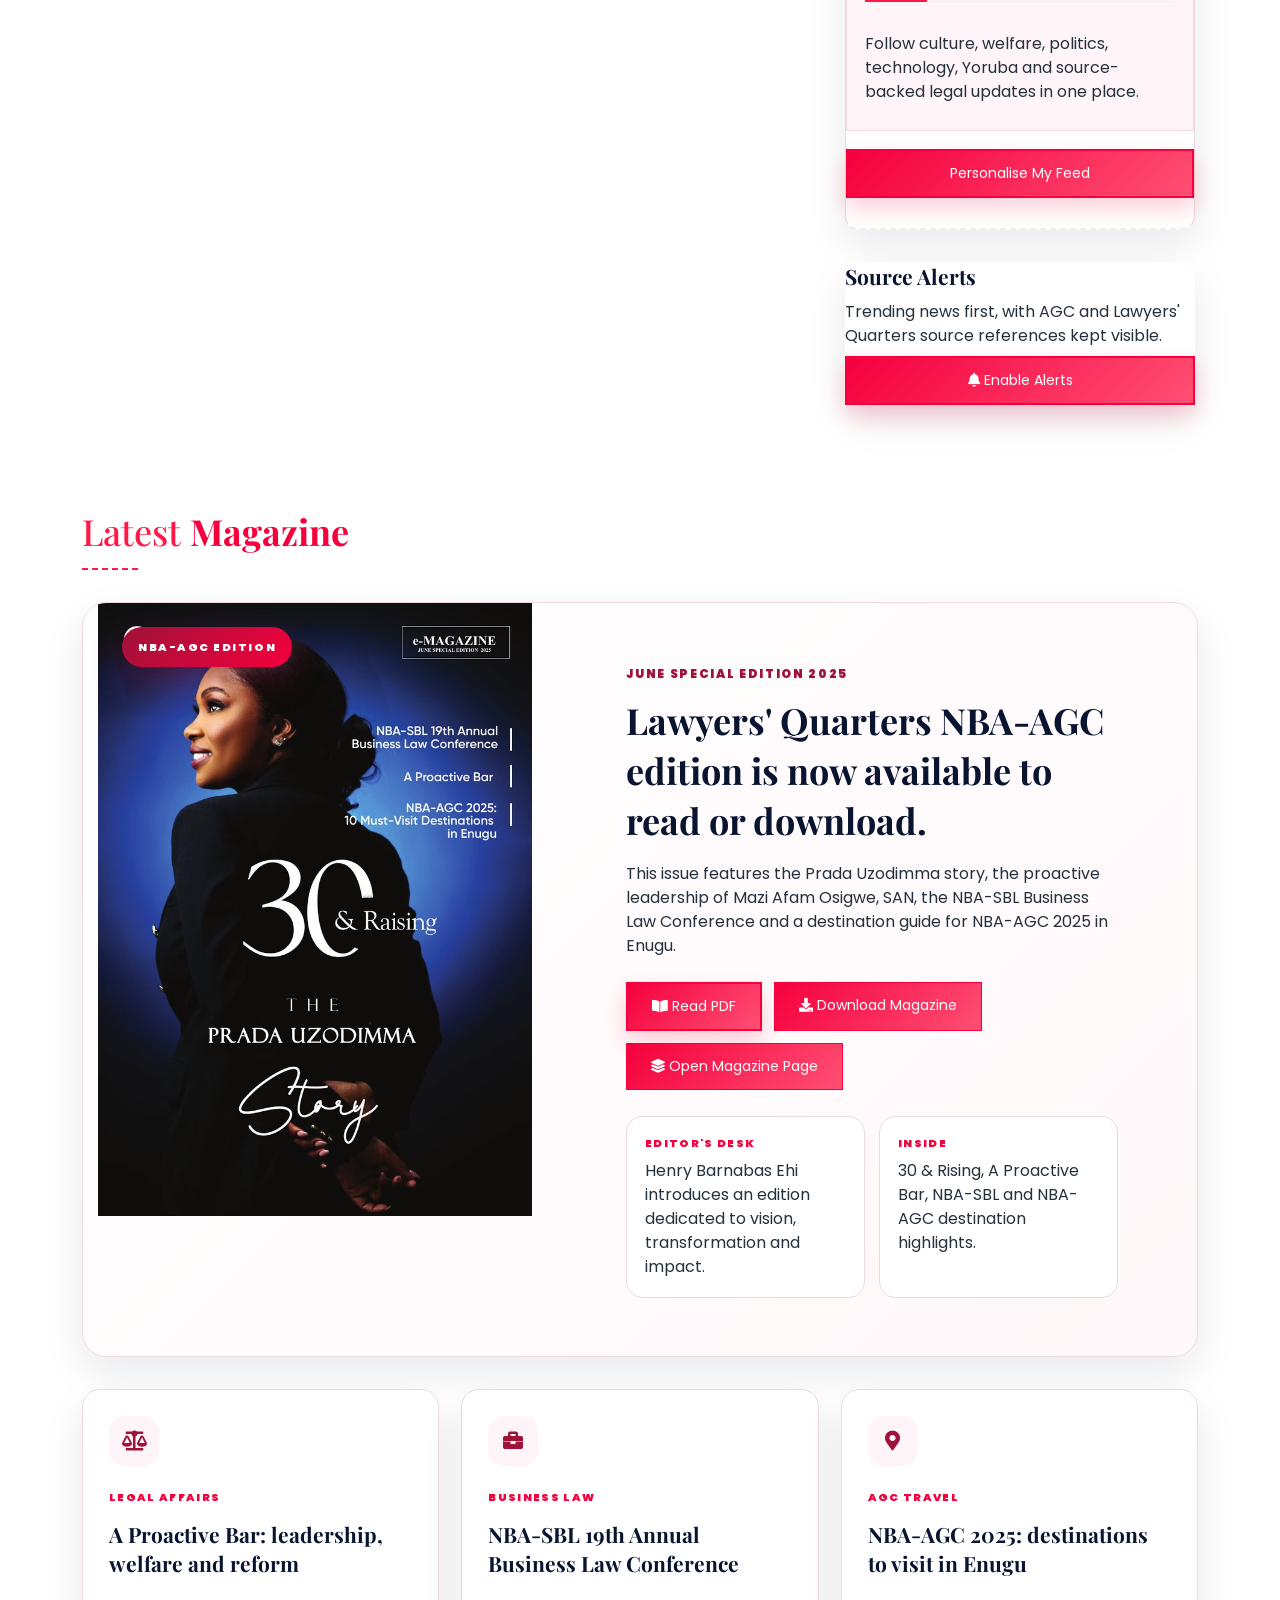
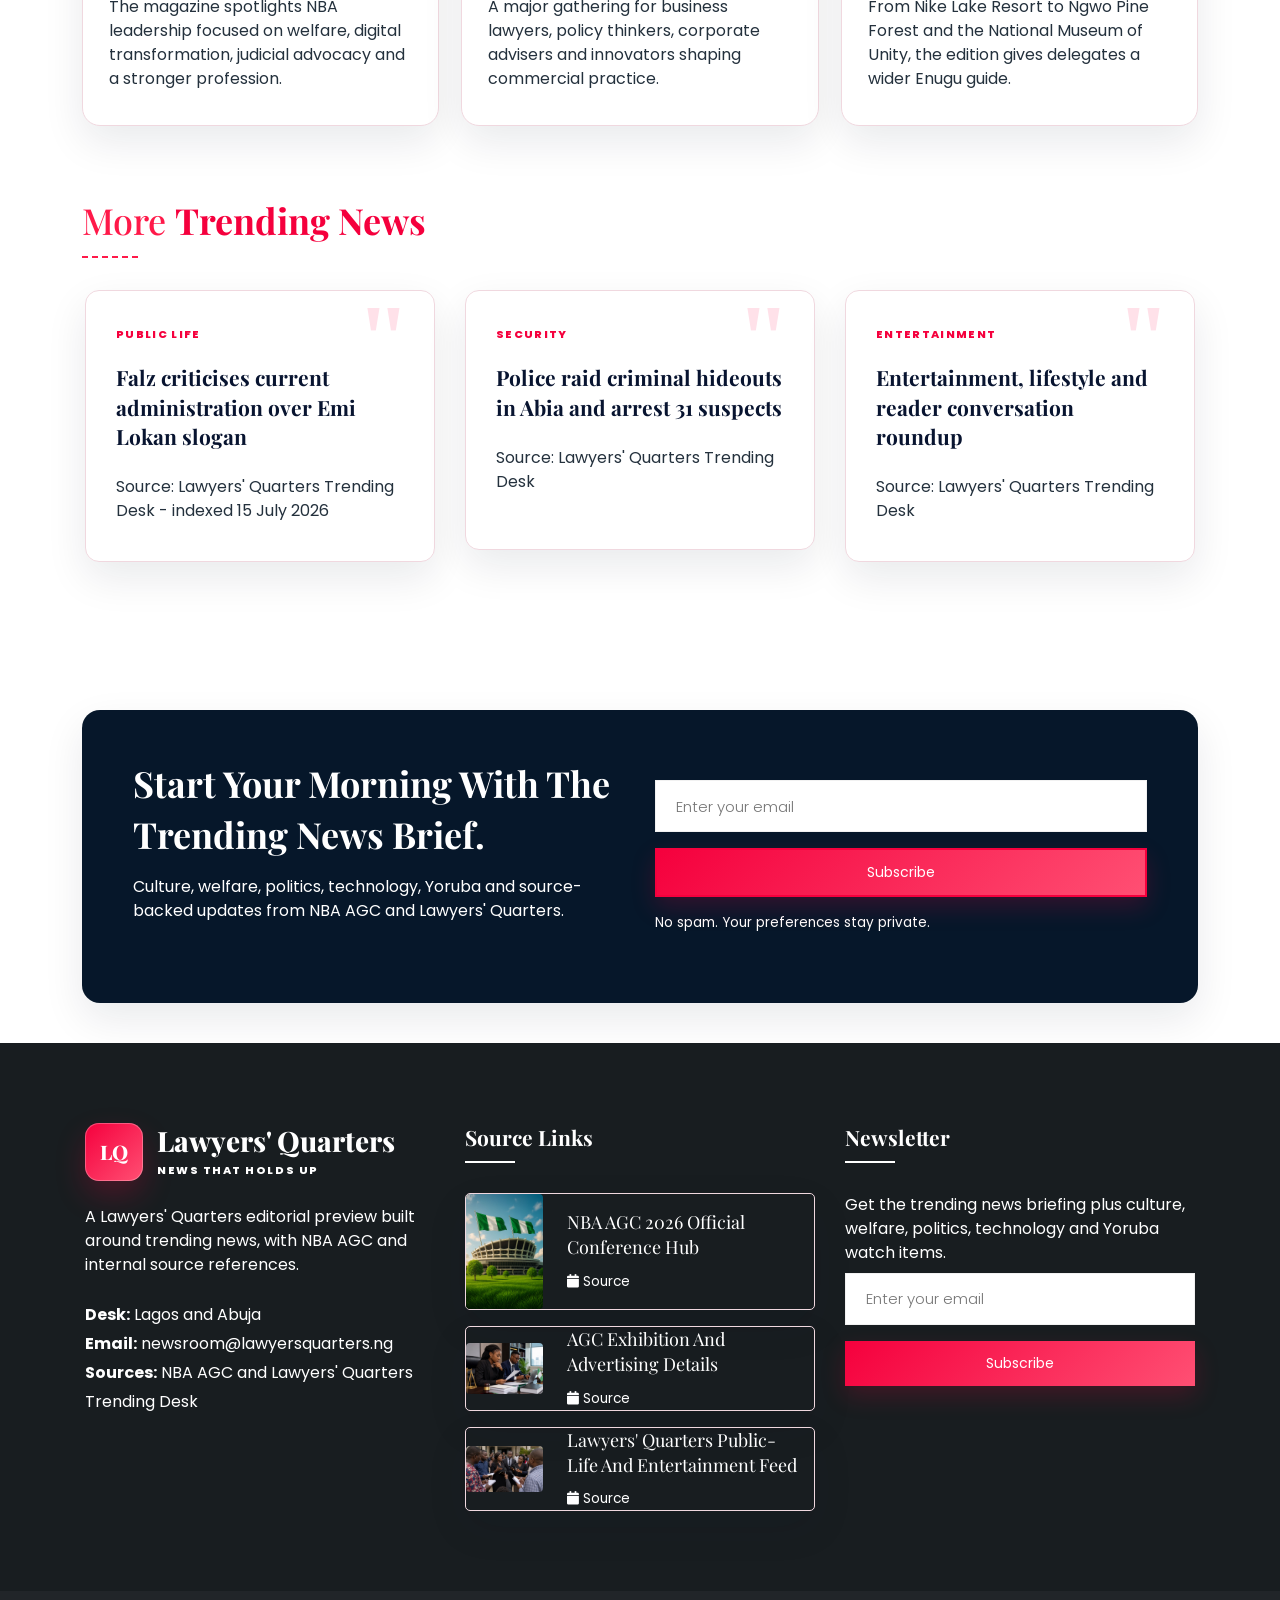
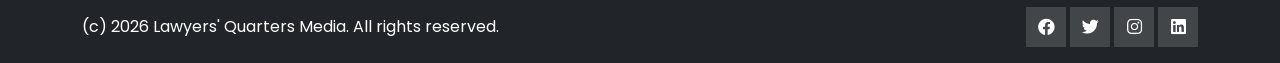
==== commit f14ea802: "Fix header navigation layout" ====
--- a/index.html
+++ b/index.html
@@ -73,13 +73,6 @@
             <nav class="navbar navbar-default bg-transparent">
                 <div class="container">
                     <div class="navbar-flex d-flex align-items-center justify-content-between w-100 pb-3 pt-3 mag-slicknav">
-                        <a class="mag-navbar-brand lq-logo lq-logo-nav" href="index.html" aria-label="Lawyers' Quarters home">
-                            <span class="lq-logo-mark">LQ</span>
-                            <span class="lq-logo-copy">
-                                <strong>Lawyers' Quarters</strong>
-                                <small>News that holds up</small>
-                            </span>
-                        </a>
                         <div class="navbar-collapse1 d-flex align-items-center" id="bs-example-navbar-collapse-1">
                             <ul class="nav navbar-nav" id="responsive-menu">
                                 <li class="active"><a href="index.html">Home</a></li>
--- a/css/lq-template.css
+++ b/css/lq-template.css
@@ -13,6 +13,141 @@
     background: #fff;
 }
 
+/* Final header/navigation guardrails: keeps the menu horizontal, readable and minimal
+   even when the original magazine-template mobile rules are active. */
+.lq-template .main_header_area.headerstye-2 .header_menu .navbar.navbar-default .navbar-flex {
+    align-items: center !important;
+    gap: 14px !important;
+}
+
+.lq-template .main_header_area.headerstye-2 .header_menu .navbar.navbar-default .navbar-collapse1 {
+    display: flex !important;
+    flex: 1 1 auto !important;
+    width: auto !important;
+    max-width: none !important;
+    height: auto !important;
+    overflow: visible !important;
+    visibility: visible !important;
+}
+
+.lq-template .main_header_area.headerstye-2 .header_menu .navbar.navbar-default #responsive-menu.nav.navbar-nav {
+    display: flex !important;
+    flex-direction: row !important;
+    flex-wrap: wrap !important;
+    align-items: center !important;
+    justify-content: flex-start !important;
+    gap: 4px 10px !important;
+    width: 100% !important;
+    max-width: none !important;
+    height: auto !important;
+    margin: 0 !important;
+    padding: 0 !important;
+    text-align: left !important;
+}
+
+.lq-template .main_header_area.headerstye-2 .header_menu .navbar.navbar-default #responsive-menu.nav.navbar-nav > li {
+    display: block !important;
+    flex: 0 0 auto !important;
+    width: auto !important;
+    margin: 0 !important;
+    float: none !important;
+}
+
+.lq-template .main_header_area.headerstye-2 .header_menu .navbar.navbar-default #responsive-menu.nav.navbar-nav > li > a {
+    display: inline-flex !important;
+    align-items: center !important;
+    width: auto !important;
+    min-height: 36px !important;
+    padding: 9px 7px !important;
+    color: var(--lq-ink) !important;
+    background: transparent !important;
+    line-height: 1.2 !important;
+    border: 0 !important;
+}
+
+.lq-template .main_header_area.headerstye-2 .header_menu .navbar.navbar-default #responsive-menu.nav.navbar-nav > li.active > a,
+.lq-template .main_header_area.headerstye-2 .header_menu .navbar.navbar-default #responsive-menu.nav.navbar-nav > li:hover > a,
+.lq-template .main_header_area.headerstye-2 .header_menu .navbar.navbar-default #responsive-menu.nav.navbar-nav > li > a:focus {
+    color: var(--lq-accent-dark) !important;
+    background: transparent !important;
+}
+
+.lq-template .main_header_area.headerstye-2 .header_menu .navbar.navbar-default .register-login {
+    display: flex !important;
+    align-items: center !important;
+    gap: 8px !important;
+    flex: 0 0 auto !important;
+    width: auto !important;
+    height: auto !important;
+    opacity: 1 !important;
+    visibility: visible !important;
+}
+
+.lq-template .main_header_area.headerstye-2 .header_menu .navbar.navbar-default .header_sidemenu,
+.lq-template .main_header_area.headerstye-2 .header_menu .navbar.navbar-default .search-main {
+    display: block !important;
+    width: auto !important;
+    height: auto !important;
+    opacity: 1 !important;
+    visibility: visible !important;
+}
+
+.lq-template .main_header_area.headerstye-2 .header_menu .navbar.navbar-default a.cart-icon,
+.lq-template .main_header_area.headerstye-2 .header_menu .navbar.navbar-default .search-main a {
+    display: inline-flex !important;
+    align-items: center !important;
+    justify-content: center !important;
+    width: 36px !important;
+    height: 36px !important;
+    padding: 0 !important;
+    border: 1px solid var(--lq-line) !important;
+    border-radius: 50% !important;
+    background: #fff !important;
+    color: var(--lq-accent) !important;
+    line-height: 1 !important;
+}
+
+.lq-template .main_header_area.headerstye-2 .header_menu .navbar.navbar-default a.cart-icon:hover,
+.lq-template .main_header_area.headerstye-2 .header_menu .navbar.navbar-default .search-main a:hover,
+.lq-template .main_header_area.headerstye-2 .header_menu .navbar.navbar-default a.cart-icon:focus,
+.lq-template .main_header_area.headerstye-2 .header_menu .navbar.navbar-default .search-main a:focus {
+    border-color: #ffc4d0 !important;
+    background: var(--lq-cream) !important;
+    color: var(--lq-accent-dark) !important;
+}
+
+.lq-template .main_header_area.headerstye-2 .header_menu .navbar.navbar-default a.cart-icon i,
+.lq-template .main_header_area.headerstye-2 .header_menu .navbar.navbar-default .search-main a i {
+    color: currentColor !important;
+}
+
+.lq-template #slicknav-mobile,
+.lq-template .slicknav_menu {
+    display: none !important;
+}
+
+@media (max-width: 767px) {
+    .lq-template .main_header_area.headerstye-2 .header_menu .navbar.navbar-default .navbar-flex {
+        align-items: flex-start !important;
+    }
+
+    .lq-template .main_header_area.headerstye-2 .header_menu .navbar.navbar-default .navbar-collapse1 {
+        flex: 1 1 100% !important;
+        order: 2 !important;
+        width: 100% !important;
+    }
+
+    .lq-template .main_header_area.headerstye-2 .header_menu .navbar.navbar-default #responsive-menu.nav.navbar-nav {
+        gap: 2px 8px !important;
+        padding-top: 8px !important;
+    }
+
+    .lq-template .main_header_area.headerstye-2 .header_menu .navbar.navbar-default .register-login {
+        order: 1 !important;
+        margin-left: auto !important;
+    }
+}
+
 .lq-template,
 .lq-template main,
 .lq-template .navbar-middle,
@@ -53,13 +188,43 @@
 }
 
 .lq-template .header-content {
+    display: block !important;
     border-bottom: 1px solid var(--lq-line);
     background: #fff !important;
     color: #536271;
+    font-size: 12px;
+}
+
+.lq-template .header-content .container {
+    display: flex !important;
 }
 
 .lq-template .header-content .links li {
-    margin-right: 18px;
+    margin-right: 16px;
+}
+
+.lq-template .header-content .container {
+    min-height: 38px;
+    gap: 16px;
+}
+
+.lq-template .header-content .links ul {
+    display: flex;
+    flex-wrap: wrap;
+    align-items: center;
+    gap: 6px 0;
+    margin: 0;
+}
+
+.lq-template .header-content a,
+.lq-template .header-content .lq-link-button {
+    color: #536271;
+    font-weight: 700;
+}
+
+.lq-template .header-content a:hover,
+.lq-template .header-content .lq-link-button:hover {
+    color: var(--lq-accent-dark) !important;
 }
 
 .lq-link-button {
@@ -157,60 +322,108 @@
 }
 
 .lq-template .navbar-middle {
-    display: none !important;
+    display: block !important;
+    padding-top: 18px !important;
+    padding-bottom: 18px !important;
+    border-bottom: 0;
+}
+
+.lq-template .navbar-middle .row {
+    align-items: center;
+}
+
+.lq-template .navbar-middle .lq-logo {
+    margin: 0 !important;
+}
+
+.lq-template .navbar-middle .lq-logo-mark {
+    width: 52px;
+    height: 52px;
+    flex-basis: 52px;
+    border-radius: 14px;
+    font-size: 18px;
+}
+
+.lq-template .navbar-middle .lq-logo-copy strong {
+    font-size: 26px;
+}
+
+.lq-template .navbar-middle .lq-logo-copy small {
+    font-size: 10px;
+}
+
+.lq-promo-strip {
+    min-height: auto;
+    display: flex;
+    align-items: center;
+    justify-content: flex-end;
+    gap: 16px;
+    padding: 0;
+    background: transparent;
+    color: var(--lq-ink);
+    border-radius: 0;
+    text-align: right;
+    overflow: visible;
+}
+
+.lq-promo-strip:after {
+    display: none;
+}
+
+.lq-promo-strip span,
+.lq-promo-strip strong {
+    position: static;
+}
+
+.lq-promo-strip span {
+    color: var(--lq-accent-dark);
+    white-space: nowrap;
+}
+
+.lq-promo-strip strong {
+    max-width: 560px;
+    color: var(--lq-ink);
+    font-size: 17px;
+    line-height: 1.35;
 }
 
 .lq-template .main_header_area.headerstye-2 .header_menu .navbar.navbar-default {
     background: #fff !important;
-    border-top: 0;
+    border-top: 1px solid var(--lq-line);
     border-bottom: 1px solid var(--lq-line);
-    box-shadow: 0 8px 22px rgba(6, 23, 42, .055);
+    box-shadow: 0 8px 22px rgba(6, 23, 42, .045);
 }
 
 .lq-template .main_header_area.headerstye-2 .header_menu .navbar-flex {
-    gap: 18px;
-    padding-top: 14px !important;
-    padding-bottom: 14px !important;
-}
-
-.lq-logo-nav {
-    flex: 0 0 auto;
-    margin: 0 !important;
-}
-
-.lq-logo-nav .lq-logo-mark {
-    width: 44px;
-    height: 44px;
-    flex-basis: 44px;
-    border-radius: 12px;
-    font-size: 16px;
-    box-shadow: 0 10px 22px rgba(245, 0, 61, .16);
-}
-
-.lq-logo-nav .lq-logo-copy strong {
-    font-size: 20px;
-    white-space: nowrap;
-}
-
-.lq-logo-nav .lq-logo-copy small {
-    margin-top: 3px;
-    font-size: 9px;
-    letter-spacing: .12em;
+    gap: 14px;
+    padding-top: 10px !important;
+    padding-bottom: 10px !important;
 }
 
 .lq-template .main_header_area.headerstye-2 .header_menu .navbar-collapse1 {
+    display: flex !important;
+    height: auto !important;
+    max-height: none !important;
+    opacity: 1 !important;
+    overflow: visible !important;
+    visibility: visible !important;
     flex: 1 1 auto;
     min-width: 0;
 }
 
 .lq-template .main_header_area.headerstye-2 .header_menu .nav.navbar-nav {
-    display: flex;
-    flex-wrap: nowrap;
+    display: flex !important;
+    flex-wrap: wrap;
     align-items: center;
-    gap: 2px;
+    gap: 2px 8px;
+    height: auto !important;
     max-width: 100%;
-    overflow-x: auto;
+    overflow: visible;
     scrollbar-width: none;
+}
+
+.lq-template .main_header_area.headerstye-2 .header_menu .nav.navbar-nav > li {
+    display: block !important;
 }
 
 .lq-template .main_header_area.headerstye-2 .header_menu .nav.navbar-nav::-webkit-scrollbar {
@@ -220,12 +433,12 @@
 .lq-template .main_header_area.headerstye-2 .header_menu .nav.navbar-nav li a {
     position: relative;
     color: var(--lq-ink);
-    font-size: 12px;
+    font-size: 12.5px;
     font-weight: 900;
     letter-spacing: .03em;
     white-space: nowrap;
     border-radius: 0;
-    padding: 9px 8px;
+    padding: 10px 8px;
     background: transparent !important;
     transition: color .2s ease;
 }
@@ -1351,11 +1564,35 @@
 
 @media (max-width: 991px) {
     .lq-logo {
-        margin-bottom: 18px;
+        margin-bottom: 0;
     }
 
     .lq-promo-strip {
-        min-height: 82px;
+        min-height: auto;
+        justify-content: flex-start;
+        margin-top: 14px;
+        text-align: left;
+    }
+
+    .lq-promo-strip {
+        display: block;
+    }
+
+    .lq-promo-strip span {
+        display: block;
+        margin-bottom: 6px;
+    }
+
+    .lq-template .main_header_area.headerstye-2 .header_menu .navbar-flex {
+        flex-wrap: wrap;
+    }
+
+    .lq-template .main_header_area.headerstye-2 .header_menu .navbar-collapse1 {
+        flex: 1 1 calc(100% - 100px);
+    }
+
+    .lq-template .main_header_area.headerstye-2 .header_menu .nav.navbar-nav {
+        gap: 0 8px;
     }
 
     .lq-template .banner .slider2 .swiper-container .swiper-slide .slide-inner .slide-image {
@@ -1413,7 +1650,38 @@
     }
 
     .lq-promo-strip {
-        padding: 18px;
+        padding: 0;
+    }
+
+    .lq-template .header-content .container {
+        align-items: flex-start !important;
+        padding-top: 8px;
+        padding-bottom: 8px;
+    }
+
+    .lq-template .navbar-middle .lq-logo-copy strong {
+        font-size: 22px;
+    }
+
+    .lq-template .navbar-middle .lq-logo-mark {
+        width: 48px;
+        height: 48px;
+        flex-basis: 48px;
+    }
+
+    .lq-template .main_header_area.headerstye-2 .header_menu .navbar-collapse1 {
+        flex: 1 1 100%;
+        order: 2;
+    }
+
+    .lq-template .main_header_area.headerstye-2 .header_menu .register-login {
+        order: 1;
+        margin-left: auto;
+    }
+
+    .lq-template .main_header_area.headerstye-2 .header_menu .nav.navbar-nav li a {
+        font-size: 12px;
+        padding: 8px 7px;
     }
 
     .lq-template .breaking-news .w-25 {
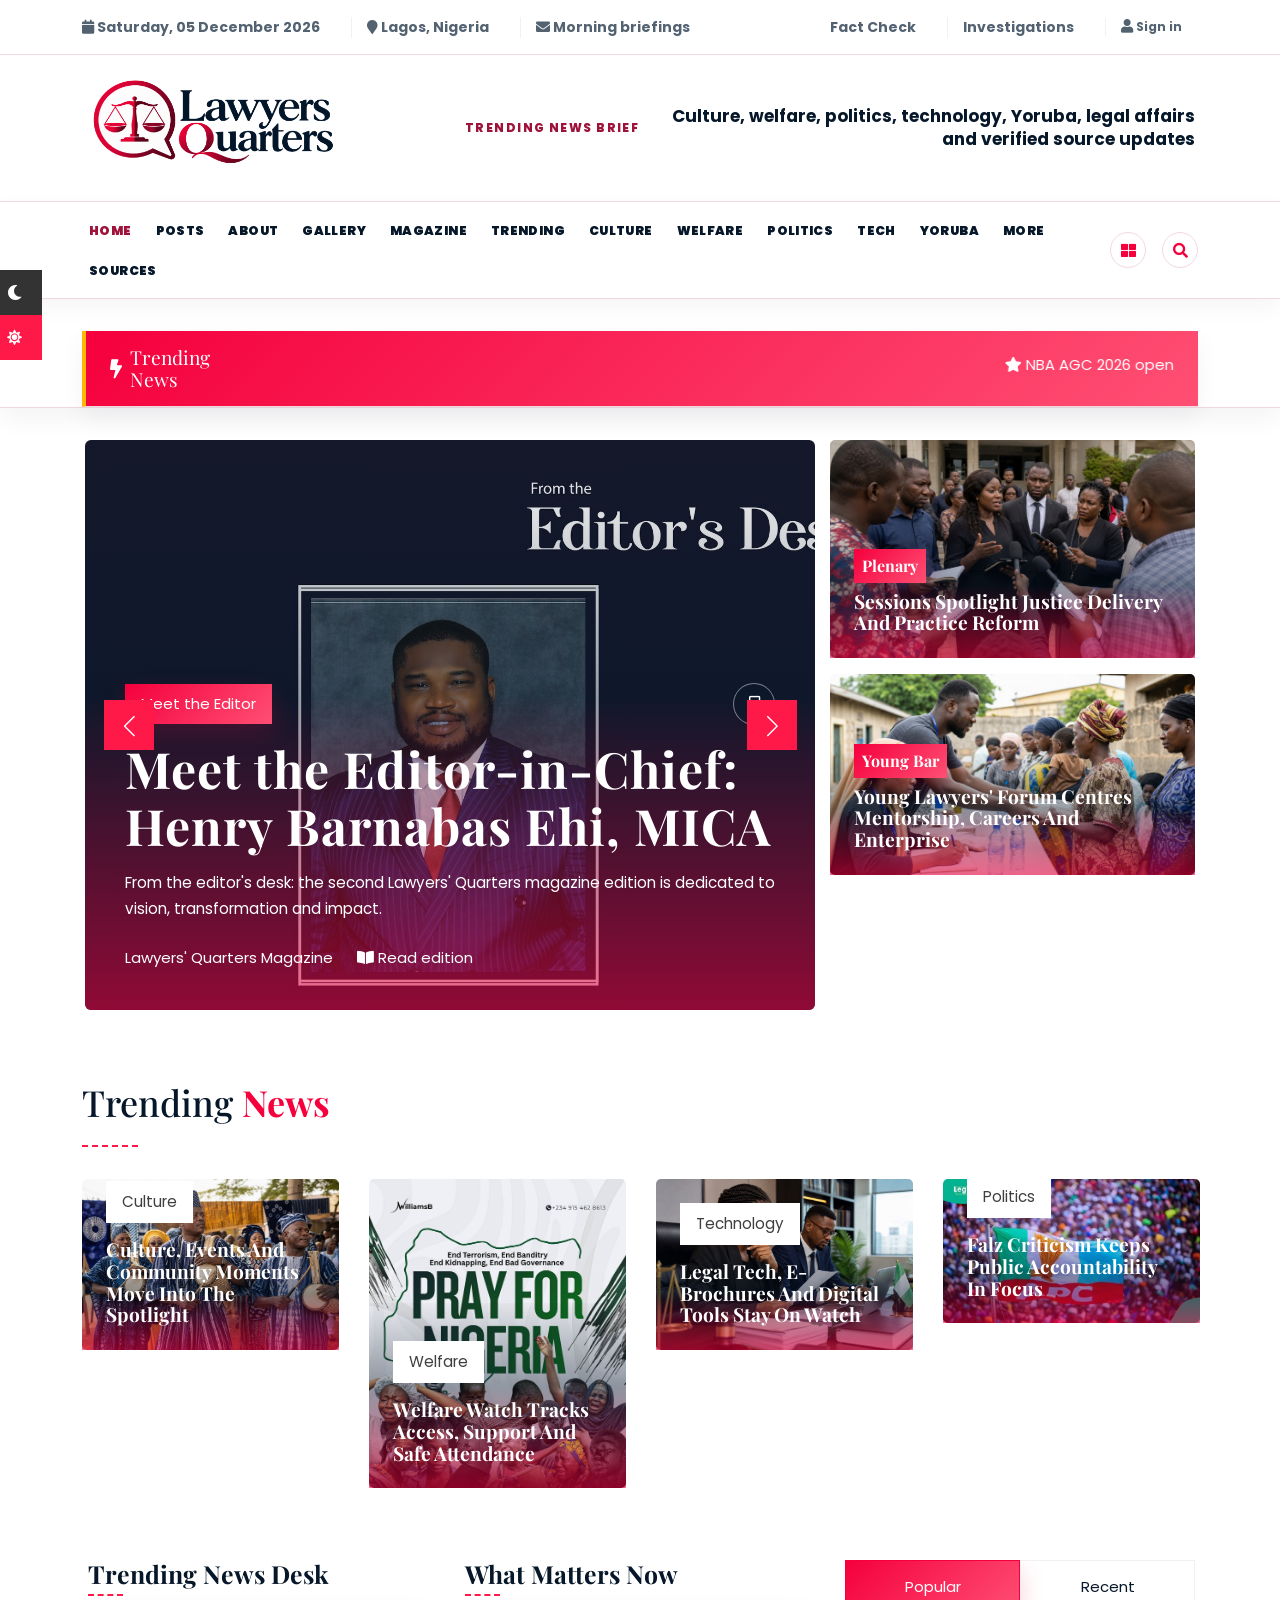
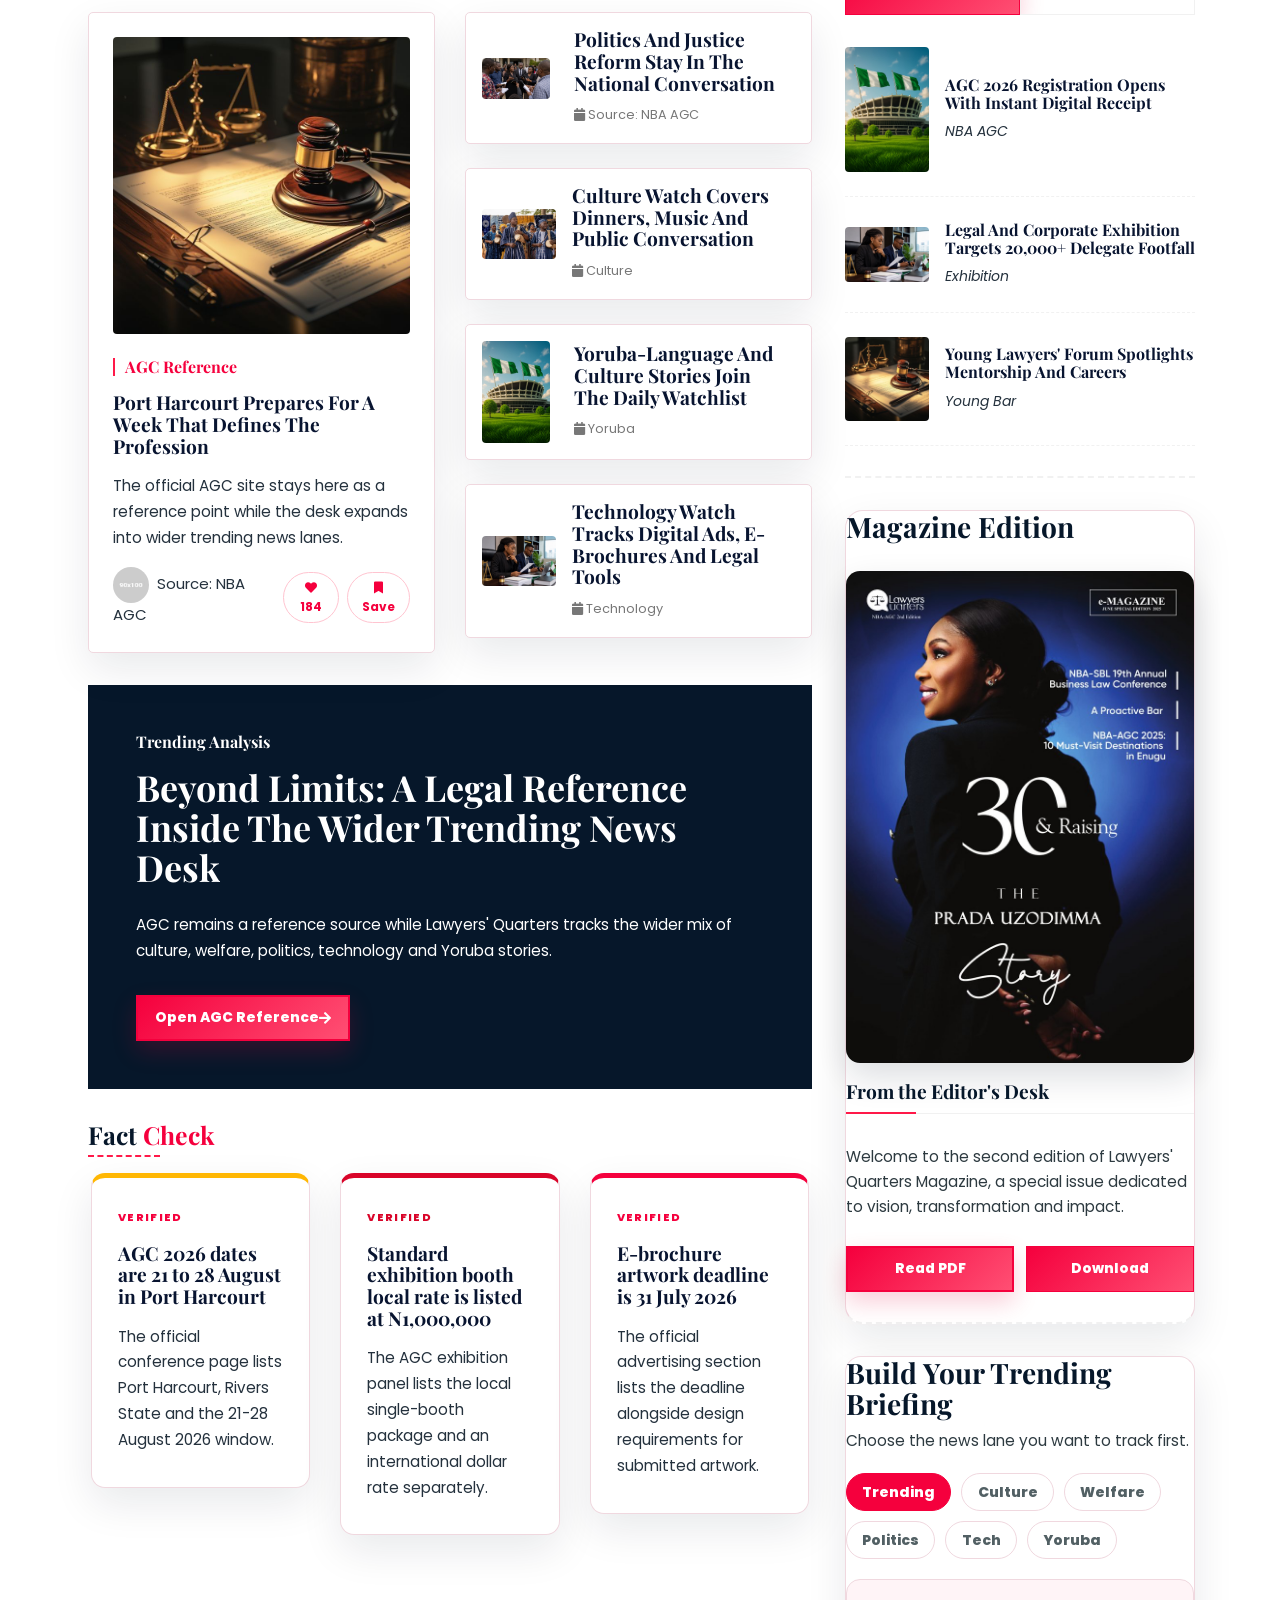
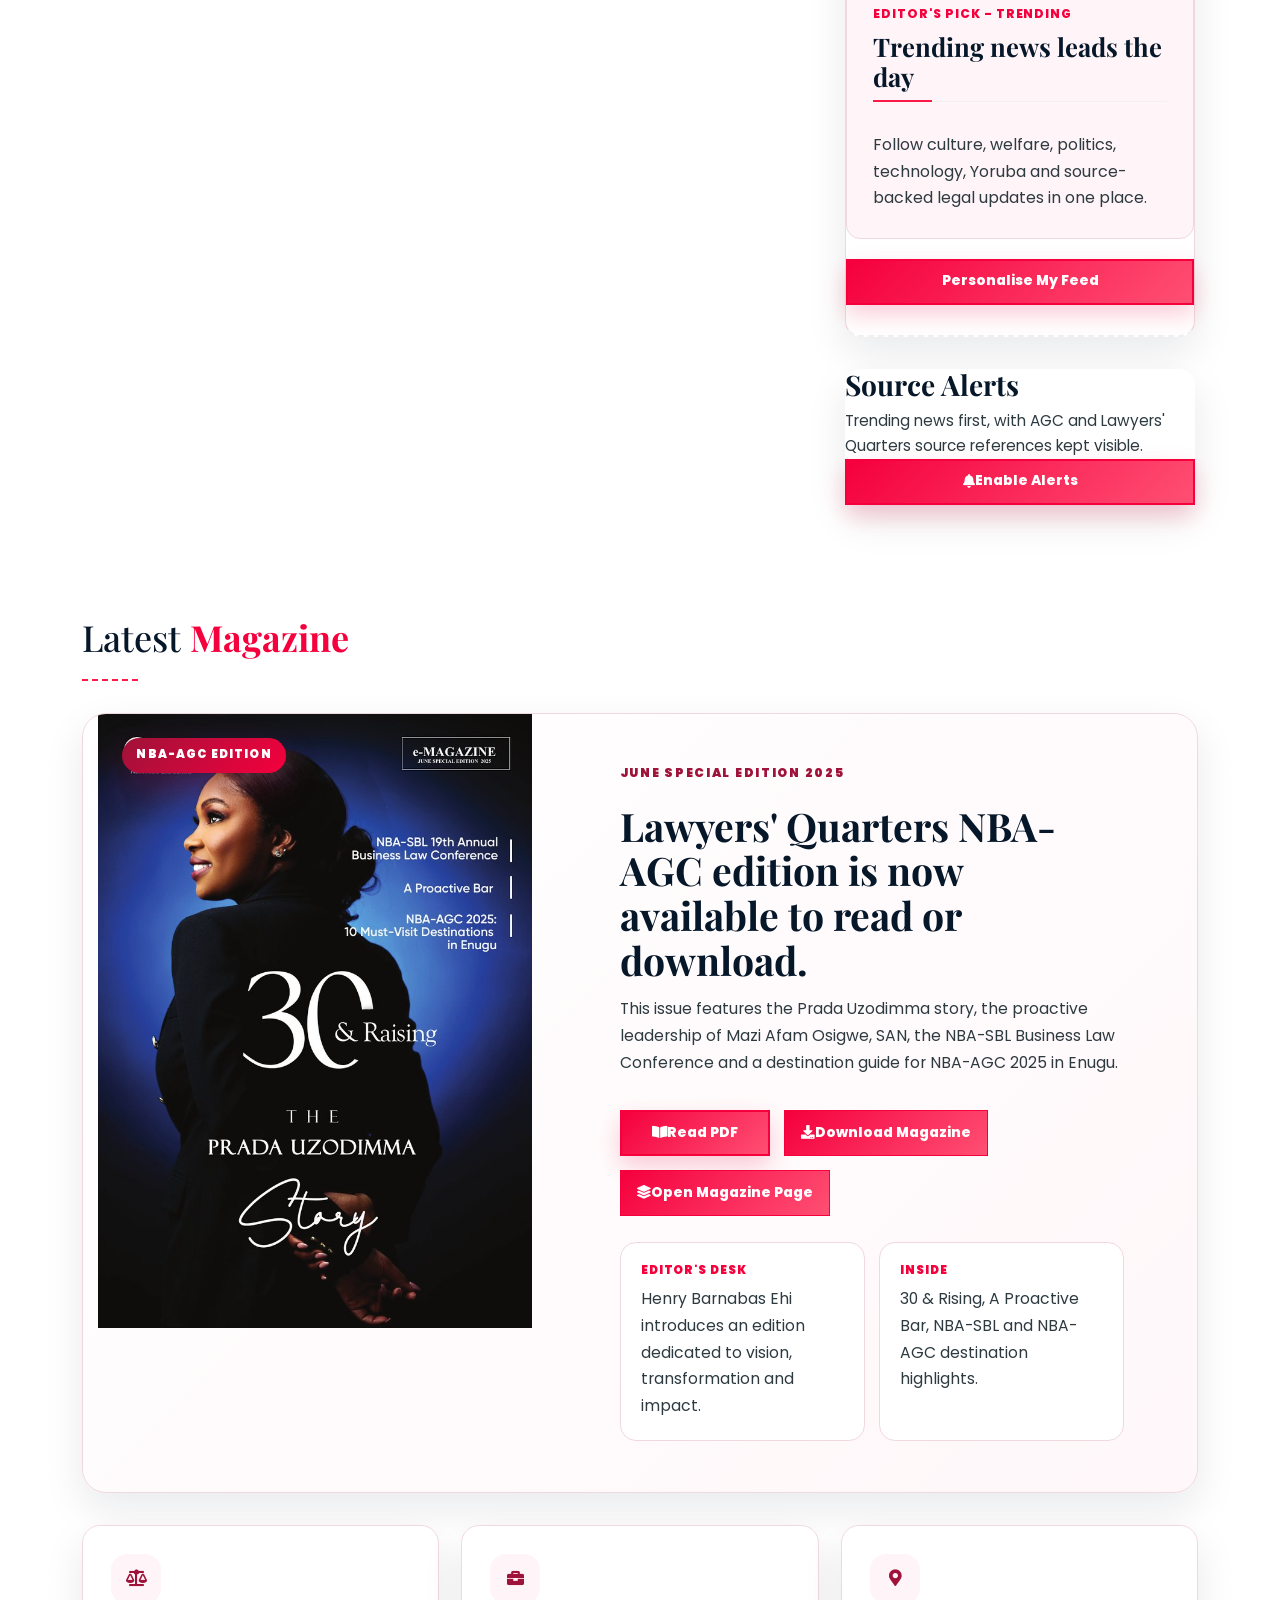
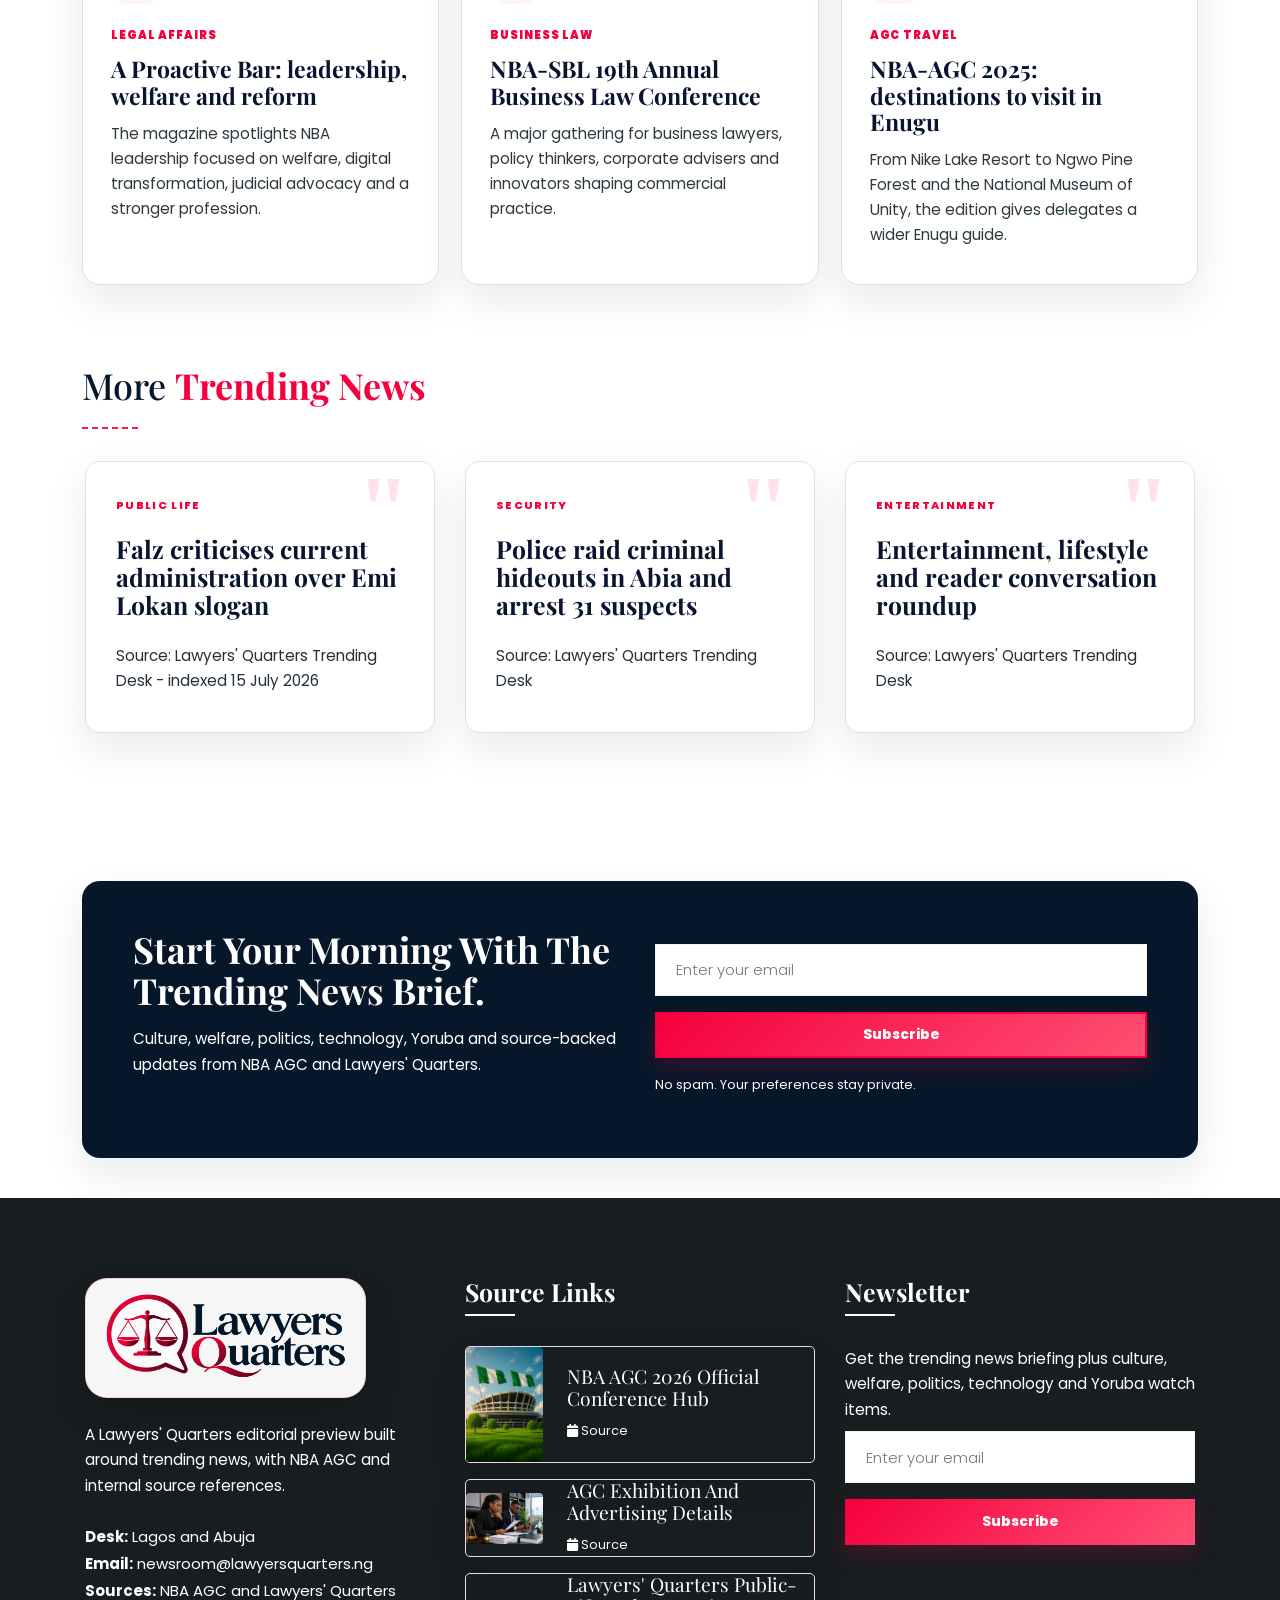
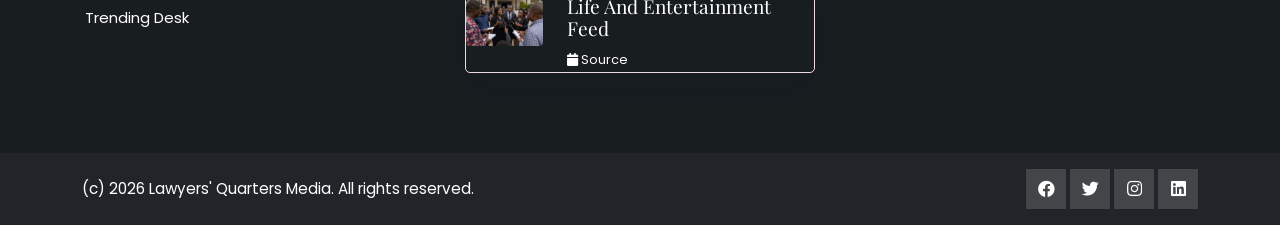
==== commit 3fb12d9d: "Upgrade Lawyers Quarters logo" ====
--- a/index.html
+++ b/index.html
@@ -52,11 +52,7 @@
                 <div class="row align-items-center">
                     <div class="col-lg-4">
                         <a class="mag-navbar-brand lq-logo" href="index.html" aria-label="Lawyers' Quarters home">
-                            <span class="lq-logo-mark">LQ</span>
-                            <span class="lq-logo-copy">
-                                <strong>Lawyers' Quarters</strong>
-                                <small>News that holds up</small>
-                            </span>
+                            <img class="lq-logo-img" src="images/lawyers-quarters/logo/lawyers-quarters-logo.png" alt="Lawyers Quarters logo">
                         </a>
                     </div>
                     <div class="col-lg-8">
@@ -678,11 +674,7 @@
                     <div class="col-lg-4 col-md-12 mb-4">
                         <div class="footer-about">
                             <a class="lq-logo lq-logo-light" href="index.html" aria-label="Lawyers' Quarters home">
-                                <span class="lq-logo-mark">LQ</span>
-                                <span class="lq-logo-copy">
-                                    <strong>Lawyers' Quarters</strong>
-                                    <small>News that holds up</small>
-                                </span>
+                                <img class="lq-logo-img" src="images/lawyers-quarters/logo/lawyers-quarters-logo.png" alt="Lawyers Quarters logo">
                             </a>
                             <p class="mt-3 mb-3 white">A Lawyers' Quarters editorial preview built around trending news, with NBA AGC and internal source references.</p>
                             <ul>
@@ -787,11 +779,7 @@
                 <div class="m-contentmain">
                     <div class="m-logo mb-5">
                         <a class="lq-logo lq-logo-light" href="index.html">
-                            <span class="lq-logo-mark">LQ</span>
-                            <span class="lq-logo-copy">
-                                <strong>Lawyers' Quarters</strong>
-                                <small>Verified news</small>
-                            </span>
+                            <img class="lq-logo-img" src="images/lawyers-quarters/logo/lawyers-quarters-logo.png" alt="Lawyers Quarters logo">
                         </a>
                     </div>
 
--- a/css/lq-template.css
+++ b/css/lq-template.css
@@ -11,6 +11,67 @@
     --lq-shadow: 0 16px 42px rgba(6, 23, 42, .09);
     color: #24313d;
     background: #fff;
+    font-family: "Poppins", Arial, sans-serif;
+    font-size: clamp(15px, 1vw, 16px);
+    line-height: 1.65;
+    -webkit-text-size-adjust: 100%;
+    text-size-adjust: 100%;
+}
+
+.lq-template *,
+.lq-template *:before,
+.lq-template *:after {
+    box-sizing: border-box;
+}
+
+.lq-template img,
+.lq-template iframe,
+.lq-template object,
+.lq-template embed {
+    max-width: 100%;
+}
+
+.lq-template h1,
+.lq-template h2,
+.lq-template h3,
+.lq-template h4,
+.lq-template h5,
+.lq-template h6 {
+    color: var(--lq-ink);
+    line-height: 1.13;
+    overflow-wrap: anywhere;
+}
+
+.lq-template h1 {
+    font-size: clamp(2rem, 4vw, 3rem);
+}
+
+.lq-template h2,
+.lq-template .section-title h2 {
+    font-size: clamp(1.7rem, 3vw, 2.25rem);
+    line-height: 1.12;
+}
+
+.lq-template h3 {
+    font-size: clamp(1.2rem, 2vw, 1.55rem);
+}
+
+.lq-template h4 {
+    font-size: clamp(1rem, 1.5vw, 1.25rem);
+}
+
+.lq-template p,
+.lq-template li {
+    overflow-wrap: anywhere;
+}
+
+.lq-template p {
+    font-size: clamp(.95rem, 1vw, 1rem);
+    line-height: 1.7;
+}
+
+.lq-template .container-fluid {
+    max-width: 100%;
 }
 
 /* Final header/navigation guardrails: keeps the menu horizontal, readable and minimal
@@ -182,6 +243,27 @@
     color: #fff !important;
 }
 
+.lq-template .nir-btn,
+.lq-template .nir-btn-black {
+    display: inline-flex;
+    align-items: center;
+    justify-content: center;
+    min-height: 46px;
+    max-width: 100%;
+    padding: .78rem 1.05rem;
+    font-size: clamp(.86rem, 1vw, .95rem);
+    font-weight: 800;
+    line-height: 1.2;
+    text-align: center;
+    white-space: normal;
+    overflow-wrap: anywhere;
+}
+
+.lq-template .w-100.nir-btn,
+.lq-template .nir-btn.w-100 {
+    width: 100%;
+}
+
 .lq-template .bg-navy,
 .lq-template footer.footermain {
     background: var(--lq-ink) !important;
@@ -239,9 +321,40 @@
 .lq-logo {
     display: inline-flex !important;
     align-items: center;
-    gap: 14px;
+    justify-content: flex-start;
     width: auto !important;
+    max-width: 100%;
     text-decoration: none;
+    line-height: 0;
+}
+
+.lq-logo-img {
+    display: block;
+    width: clamp(205px, 18vw, 275px);
+    max-width: 100%;
+    height: auto;
+    object-fit: contain;
+    transition: transform .22s ease, filter .22s ease;
+}
+
+.lq-logo:hover .lq-logo-img,
+.lq-logo:focus .lq-logo-img {
+    filter: drop-shadow(0 10px 18px rgba(6, 23, 42, .12));
+    transform: translateY(-1px);
+}
+
+.lq-logo-light {
+    width: fit-content !important;
+    max-width: 100%;
+    padding: 8px 12px;
+    border: 1px solid rgba(230, 0, 61, .14);
+    border-radius: 22px;
+    background: rgba(255, 255, 255, .96);
+    box-shadow: 0 18px 36px rgba(0, 0, 0, .16);
+}
+
+.lq-logo-light .lq-logo-img {
+    width: clamp(205px, 22vw, 255px);
 }
 
 .lq-logo-mark {
@@ -336,20 +449,8 @@
     margin: 0 !important;
 }
 
-.lq-template .navbar-middle .lq-logo-mark {
-    width: 52px;
-    height: 52px;
-    flex-basis: 52px;
-    border-radius: 14px;
-    font-size: 18px;
-}
-
-.lq-template .navbar-middle .lq-logo-copy strong {
-    font-size: 26px;
-}
-
-.lq-template .navbar-middle .lq-logo-copy small {
-    font-size: 10px;
+.lq-template .navbar-middle .lq-logo-img {
+    width: clamp(215px, 20vw, 300px);
 }
 
 .lq-promo-strip {
@@ -632,8 +733,10 @@
 
 .lq-briefing,
 .lq-alerts {
-    padding: 28px;
-    border-radius: 14px;
+    width: 100%;
+    max-width: 100%;
+    padding: clamp(18px, 2.6vw, 28px);
+    border-radius: 16px;
     background: #fff;
     border: 1px solid var(--lq-line);
     box-shadow: var(--lq-shadow);
@@ -642,25 +745,50 @@
 .lq-briefing h3,
 .lq-alerts h3 {
     margin-bottom: 8px;
+    font-size: clamp(1.35rem, 2.2vw, 1.8rem);
+    line-height: 1.12;
     text-transform: none;
+}
+
+.lq-briefing > p,
+.lq-alerts > p {
+    margin-bottom: 0;
+    color: #2d3a40;
+    font-size: clamp(.96rem, 1.15vw, 1.05rem);
+    line-height: 1.65;
 }
 
 .lq-topic-pills {
     display: flex;
     flex-wrap: wrap;
-    gap: 8px;
-    margin: 18px 0;
+    gap: clamp(7px, 1vw, 10px);
+    margin: clamp(14px, 2vw, 20px) 0;
 }
 
 .lq-topic-pills button {
+    display: inline-flex;
+    align-items: center;
+    justify-content: center;
+    min-height: 38px;
+    min-width: 0;
     border: 1px solid var(--lq-line);
     border-radius: 999px;
     background: transparent;
     color: #526064;
-    padding: 8px 12px;
-    font-size: 12px;
+    padding: .58rem clamp(.75rem, 1.8vw, .95rem);
+    font-size: clamp(.8rem, 1.1vw, .88rem);
+    line-height: 1;
     font-weight: 800;
     cursor: pointer;
+    white-space: nowrap;
+    transition: background .18s ease, border-color .18s ease, color .18s ease, transform .18s ease;
+}
+
+.lq-topic-pills button:hover,
+.lq-topic-pills button:focus {
+    border-color: #ffc4d0;
+    color: var(--lq-accent-dark);
+    transform: translateY(-1px);
 }
 
 .lq-topic-pills button.active {
@@ -670,17 +798,37 @@
 }
 
 .lq-briefing-result {
-    min-height: 150px;
-    margin-bottom: 18px;
-    padding: 18px;
+    min-height: auto;
+    margin-bottom: clamp(16px, 2vw, 20px);
+    padding: clamp(18px, 2.4vw, 26px);
     background: var(--lq-cream);
     border: 1px solid var(--lq-line);
+    border-radius: 14px;
 }
 
 .lq-briefing-result small {
+    display: block;
+    margin-bottom: 10px;
     color: var(--lq-accent);
+    font-size: clamp(.72rem, .95vw, .82rem);
+    line-height: 1.3;
     font-weight: 800;
+    letter-spacing: .08em;
     text-transform: uppercase;
+}
+
+.lq-briefing-result h4 {
+    margin: 0 0 12px;
+    font-size: clamp(1.25rem, 2vw, 1.6rem);
+    line-height: 1.16;
+    text-transform: none;
+}
+
+.lq-briefing-result p {
+    margin: 0;
+    color: #2d3a40;
+    font-size: clamp(.98rem, 1.25vw, 1.08rem);
+    line-height: 1.65;
 }
 
 .lq-opinion {
@@ -727,7 +875,7 @@
 
 .lq-magazine-shell {
     border: 1px solid var(--lq-line);
-    border-radius: 24px;
+    border-radius: clamp(16px, 2.4vw, 24px);
     background: linear-gradient(135deg, #fff, #fff7f9);
     box-shadow: var(--lq-shadow);
     overflow: hidden;
@@ -735,34 +883,40 @@
 
 .lq-magazine-cover {
     position: relative;
-    min-height: 520px;
+    min-height: clamp(320px, 48vw, 520px);
     background: var(--lq-ink);
 }
 
 .lq-magazine-cover img {
     width: 100%;
     height: 100%;
-    min-height: 520px;
+    min-height: clamp(320px, 48vw, 520px);
     object-fit: cover;
 }
 
 .lq-magazine-cover-badge {
     position: absolute;
-    left: 24px;
-    top: 24px;
-    padding: 12px 16px;
+    left: clamp(14px, 2vw, 24px);
+    top: clamp(14px, 2vw, 24px);
+    max-width: calc(100% - 28px);
+    padding: .65rem .9rem;
     border-radius: 999px;
     background: linear-gradient(135deg, var(--lq-accent-dark), var(--lq-accent));
     color: #fff;
-    font-size: 11px;
+    font-size: clamp(.66rem, .9vw, .76rem);
+    line-height: 1.2;
     font-weight: 900;
-    letter-spacing: .14em;
+    letter-spacing: .1em;
     text-transform: uppercase;
     box-shadow: 0 14px 34px rgba(159, 18, 57, .3);
 }
 
 .lq-magazine-copy {
-    padding: 58px 64px;
+    height: 100%;
+    padding: clamp(24px, 4vw, 58px) clamp(22px, 4.5vw, 64px);
+    display: flex;
+    flex-direction: column;
+    justify-content: center;
 }
 
 .lq-magazine-copy h2,
@@ -770,18 +924,49 @@
 .lq-magazine-card h3,
 .lq-magazine-sidebar h3,
 .lq-magazine-sidebar h4 {
+    line-height: 1.14;
     text-transform: none;
 }
 
+.lq-magazine-copy h2 {
+    margin: 10px 0 14px;
+    font-size: clamp(1.65rem, 3.4vw, 2.45rem);
+}
+
+.lq-magazine-copy p {
+    color: #2d3a40;
+    font-size: clamp(.98rem, 1.15vw, 1.08rem);
+    line-height: 1.7;
+}
+
 .lq-magazine-copy .lq-section-kicker {
+    display: inline-block;
     color: var(--lq-accent-dark);
+    font-size: clamp(.72rem, .95vw, .82rem);
+    line-height: 1.35;
 }
 
 .lq-magazine-actions {
     display: flex;
     flex-wrap: wrap;
-    gap: 12px;
-    margin: 24px 0 26px;
+    gap: clamp(10px, 1.4vw, 14px);
+    margin: clamp(18px, 2.4vw, 26px) 0;
+}
+
+.lq-magazine-actions .nir-btn {
+    display: inline-flex;
+    align-items: center;
+    justify-content: center;
+    min-height: 46px;
+    min-width: min(100%, 150px);
+    padding: .78rem 1rem;
+    text-align: center;
+    white-space: normal;
+    line-height: 1.2;
+}
+
+.lq-magazine-actions .nir-btn i {
+    flex: 0 0 auto;
 }
 
 .lq-magazine-highlights {
@@ -791,7 +976,7 @@
 }
 
 .lq-magazine-mini {
-    padding: 18px;
+    padding: clamp(16px, 2vw, 20px);
     border: 1px solid var(--lq-line);
     border-radius: 16px;
     background: #fff;
@@ -801,9 +986,10 @@
     display: block;
     margin-bottom: 8px;
     color: var(--lq-accent);
-    font-size: 11px;
+    font-size: clamp(.7rem, .9vw, .78rem);
+    line-height: 1.3;
     font-weight: 900;
-    letter-spacing: .12em;
+    letter-spacing: .08em;
     text-transform: uppercase;
 }
 
@@ -819,48 +1005,91 @@
 
 .lq-magazine-card {
     height: 100%;
-    padding: 26px;
+    padding: clamp(20px, 2.4vw, 28px);
     border: 1px solid var(--lq-line);
     border-radius: 18px;
     background: #fff;
     box-shadow: var(--lq-shadow);
+}
+
+.lq-magazine-card h3 {
+    margin-bottom: 12px;
+    font-size: clamp(1.15rem, 1.8vw, 1.45rem);
+}
+
+.lq-magazine-card p {
+    color: #2d3a40;
+    font-size: clamp(.95rem, 1vw, 1rem);
+    line-height: 1.65;
 }
 
 .lq-magazine-card span {
     display: inline-block;
     margin-bottom: 14px;
     color: var(--lq-accent);
-    font-size: 11px;
+    font-size: clamp(.68rem, .88vw, .76rem);
+    line-height: 1.3;
     font-weight: 900;
-    letter-spacing: .12em;
+    letter-spacing: .08em;
     text-transform: uppercase;
 }
 
 .lq-magazine-card i {
     display: grid;
     place-items: center;
-    width: 50px;
-    height: 50px;
-    margin-bottom: 18px;
+    width: clamp(42px, 5vw, 50px);
+    height: clamp(42px, 5vw, 50px);
+    margin-bottom: clamp(14px, 2vw, 18px);
     border-radius: 16px;
     background: var(--lq-cream);
     color: var(--lq-accent-dark);
-    font-size: 20px;
+    font-size: clamp(1rem, 1.3vw, 1.25rem);
 }
 
 .lq-magazine-sidebar {
-    padding: 32px;
+    width: 100%;
+    max-width: 100%;
+    padding: clamp(18px, 2.8vw, 32px);
     border: 1px solid var(--lq-line);
     border-radius: 18px;
     background: #fff;
     box-shadow: var(--lq-shadow);
 }
 
+.lq-magazine-sidebar h3 {
+    margin-bottom: clamp(14px, 2vw, 18px);
+    font-size: clamp(1.35rem, 2.2vw, 1.8rem);
+}
+
+.lq-magazine-sidebar h4 {
+    margin: 0 0 10px;
+    font-size: clamp(1.08rem, 1.5vw, 1.25rem);
+}
+
+.lq-magazine-sidebar p {
+    margin-bottom: clamp(16px, 2vw, 20px);
+    color: #2d3a40;
+    font-size: clamp(.96rem, 1.1vw, 1.04rem);
+    line-height: 1.65;
+}
+
 .lq-magazine-sidebar img {
     width: 100%;
-    margin: 10px 0 18px;
+    margin: 10px 0 clamp(14px, 2vw, 18px);
     border-radius: 14px;
     box-shadow: 0 14px 34px rgba(6, 23, 42, .14);
+}
+
+.lq-magazine-sidebar .lq-magazine-actions {
+    display: grid;
+    grid-template-columns: repeat(2, minmax(0, 1fr));
+    gap: 12px;
+    margin-bottom: 0;
+}
+
+.lq-magazine-sidebar .lq-magazine-actions .nir-btn {
+    width: 100%;
+    min-width: 0;
 }
 
 .lq-magazine-page-preview {
@@ -1628,6 +1857,14 @@
         min-height: 420px;
     }
 
+    .lq-magazine-copy {
+        padding: 34px 32px;
+    }
+
+    .lq-magazine-actions {
+        gap: 10px;
+    }
+
     .lq-gallery-card-large {
         grid-column: span 2;
         min-height: 420px;
@@ -1639,14 +1876,13 @@
 }
 
 @media (max-width: 575px) {
-    .lq-logo-mark {
-        width: 48px;
-        height: 48px;
-        flex-basis: 48px;
-    }
-
-    .lq-logo-copy strong {
-        font-size: 23px;
+    .lq-logo-img {
+        width: min(70vw, 235px);
+    }
+
+    .lq-logo-light {
+        padding: 7px 10px;
+        border-radius: 18px;
     }
 
     .lq-promo-strip {
@@ -1659,14 +1895,8 @@
         padding-bottom: 8px;
     }
 
-    .lq-template .navbar-middle .lq-logo-copy strong {
-        font-size: 22px;
-    }
-
-    .lq-template .navbar-middle .lq-logo-mark {
-        width: 48px;
-        height: 48px;
-        flex-basis: 48px;
+    .lq-template .navbar-middle .lq-logo-img {
+        width: min(72vw, 245px);
     }
 
     .lq-template .main_header_area.headerstye-2 .header_menu .navbar-collapse1 {
@@ -1703,7 +1933,57 @@
     .lq-magazine-copy,
     .lq-magazine-sidebar,
     .lq-magazine-card {
-        padding: 22px;
+        padding: 20px;
+    }
+
+    .lq-template h1 {
+        font-size: clamp(1.75rem, 8vw, 2.15rem);
+    }
+
+    .lq-template h2,
+    .lq-template .section-title h2 {
+        font-size: clamp(1.45rem, 7vw, 1.95rem);
+    }
+
+    .lq-template p {
+        font-size: .96rem;
+        line-height: 1.65;
+    }
+
+    .lq-briefing h3,
+    .lq-alerts h3,
+    .lq-magazine-sidebar h3 {
+        font-size: clamp(1.3rem, 6vw, 1.62rem);
+    }
+
+    .lq-briefing-result h4,
+    .lq-magazine-card h3 {
+        font-size: clamp(1.15rem, 5.2vw, 1.4rem);
+    }
+
+    .lq-topic-pills {
+        display: grid;
+        grid-template-columns: repeat(3, minmax(0, 1fr));
+        gap: 8px;
+    }
+
+    .lq-topic-pills button {
+        width: 100%;
+        min-height: 40px;
+        padding: .62rem .55rem;
+    }
+
+    .lq-magazine-actions {
+        display: grid;
+        grid-template-columns: repeat(2, minmax(0, 1fr));
+        gap: 10px;
+        width: 100%;
+    }
+
+    .lq-magazine-actions .nir-btn {
+        width: 100%;
+        min-width: 0;
+        min-height: 44px;
     }
 
     .lq-magazine-highlights,
@@ -1760,3 +2040,26 @@
         min-height: 340px;
     }
 }
+
+@media (max-width: 420px) {
+    .lq-briefing,
+    .lq-alerts,
+    .lq-magazine-sidebar,
+    .lq-magazine-copy,
+    .lq-magazine-card {
+        padding: 18px;
+    }
+
+    .lq-topic-pills {
+        grid-template-columns: repeat(2, minmax(0, 1fr));
+    }
+
+    .lq-magazine-actions,
+    .lq-magazine-sidebar .lq-magazine-actions {
+        grid-template-columns: 1fr;
+    }
+
+    .lq-briefing-result {
+        padding: 18px;
+    }
+}
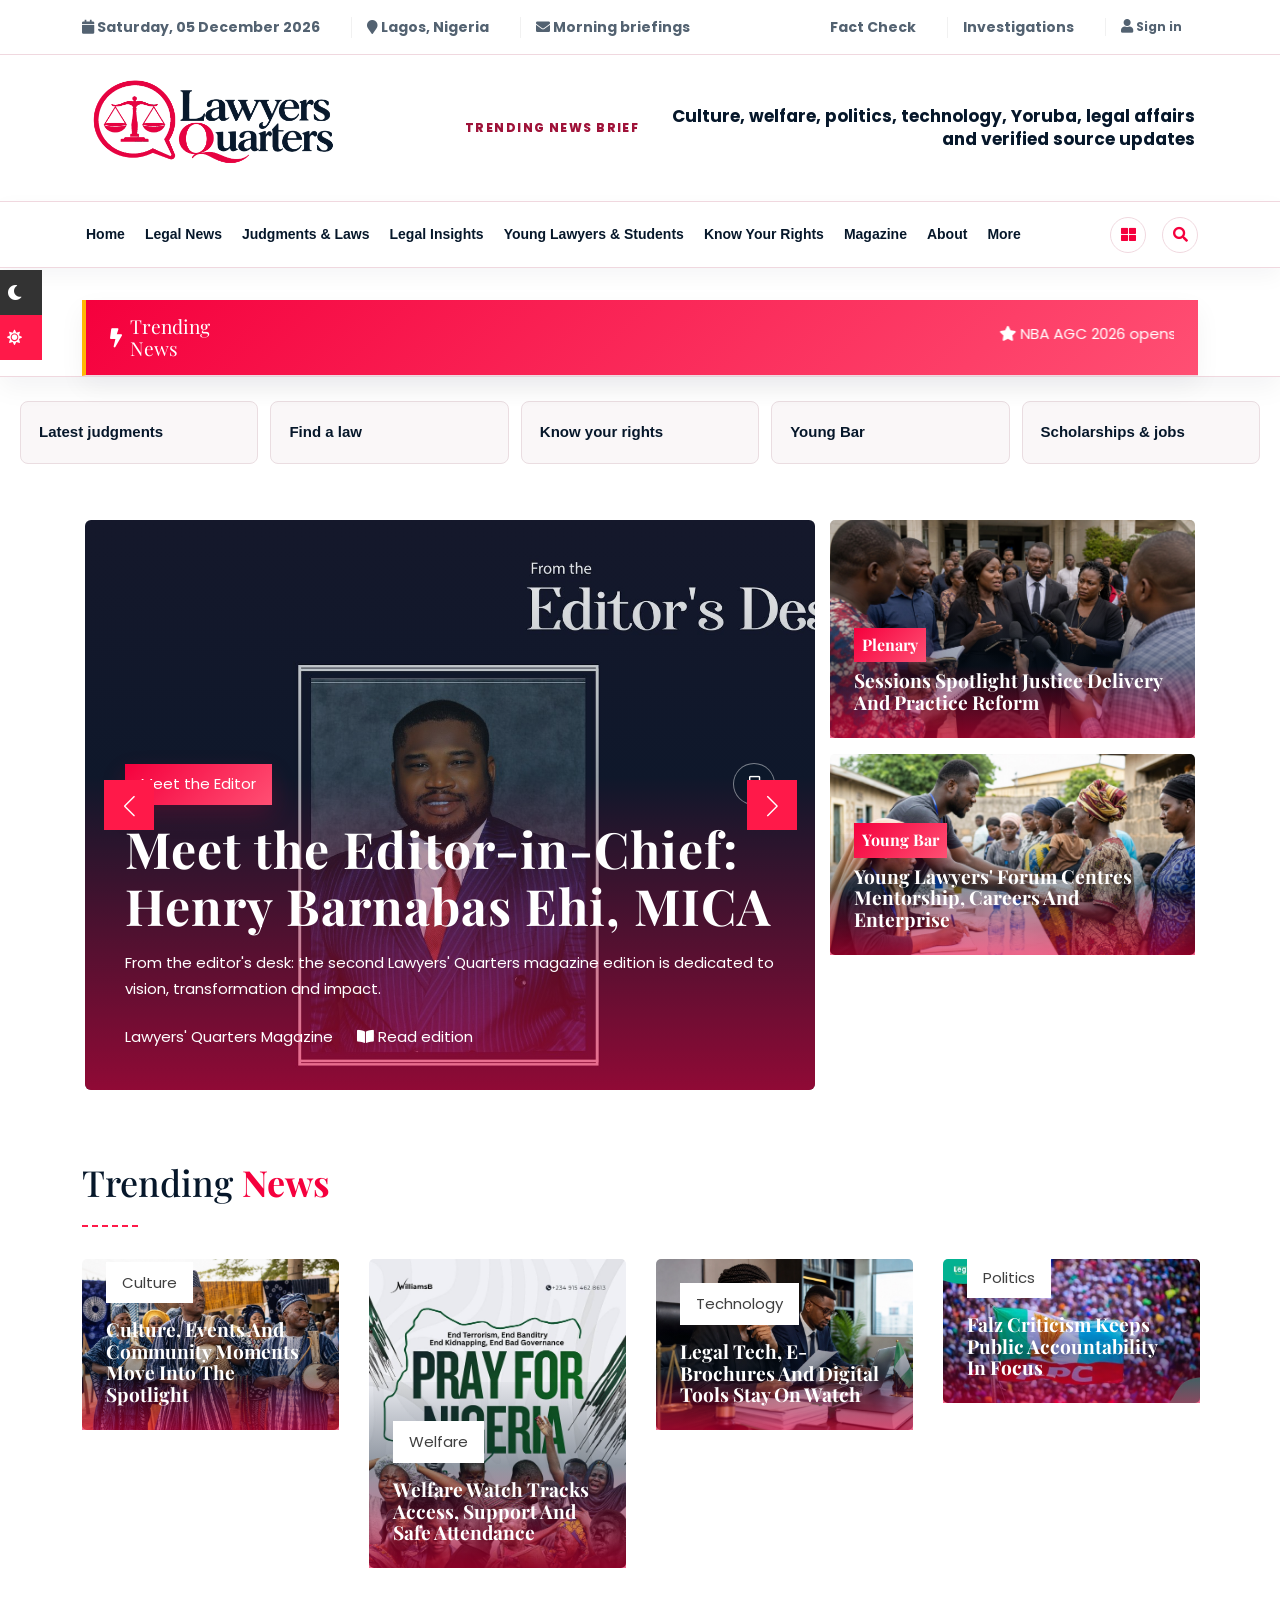
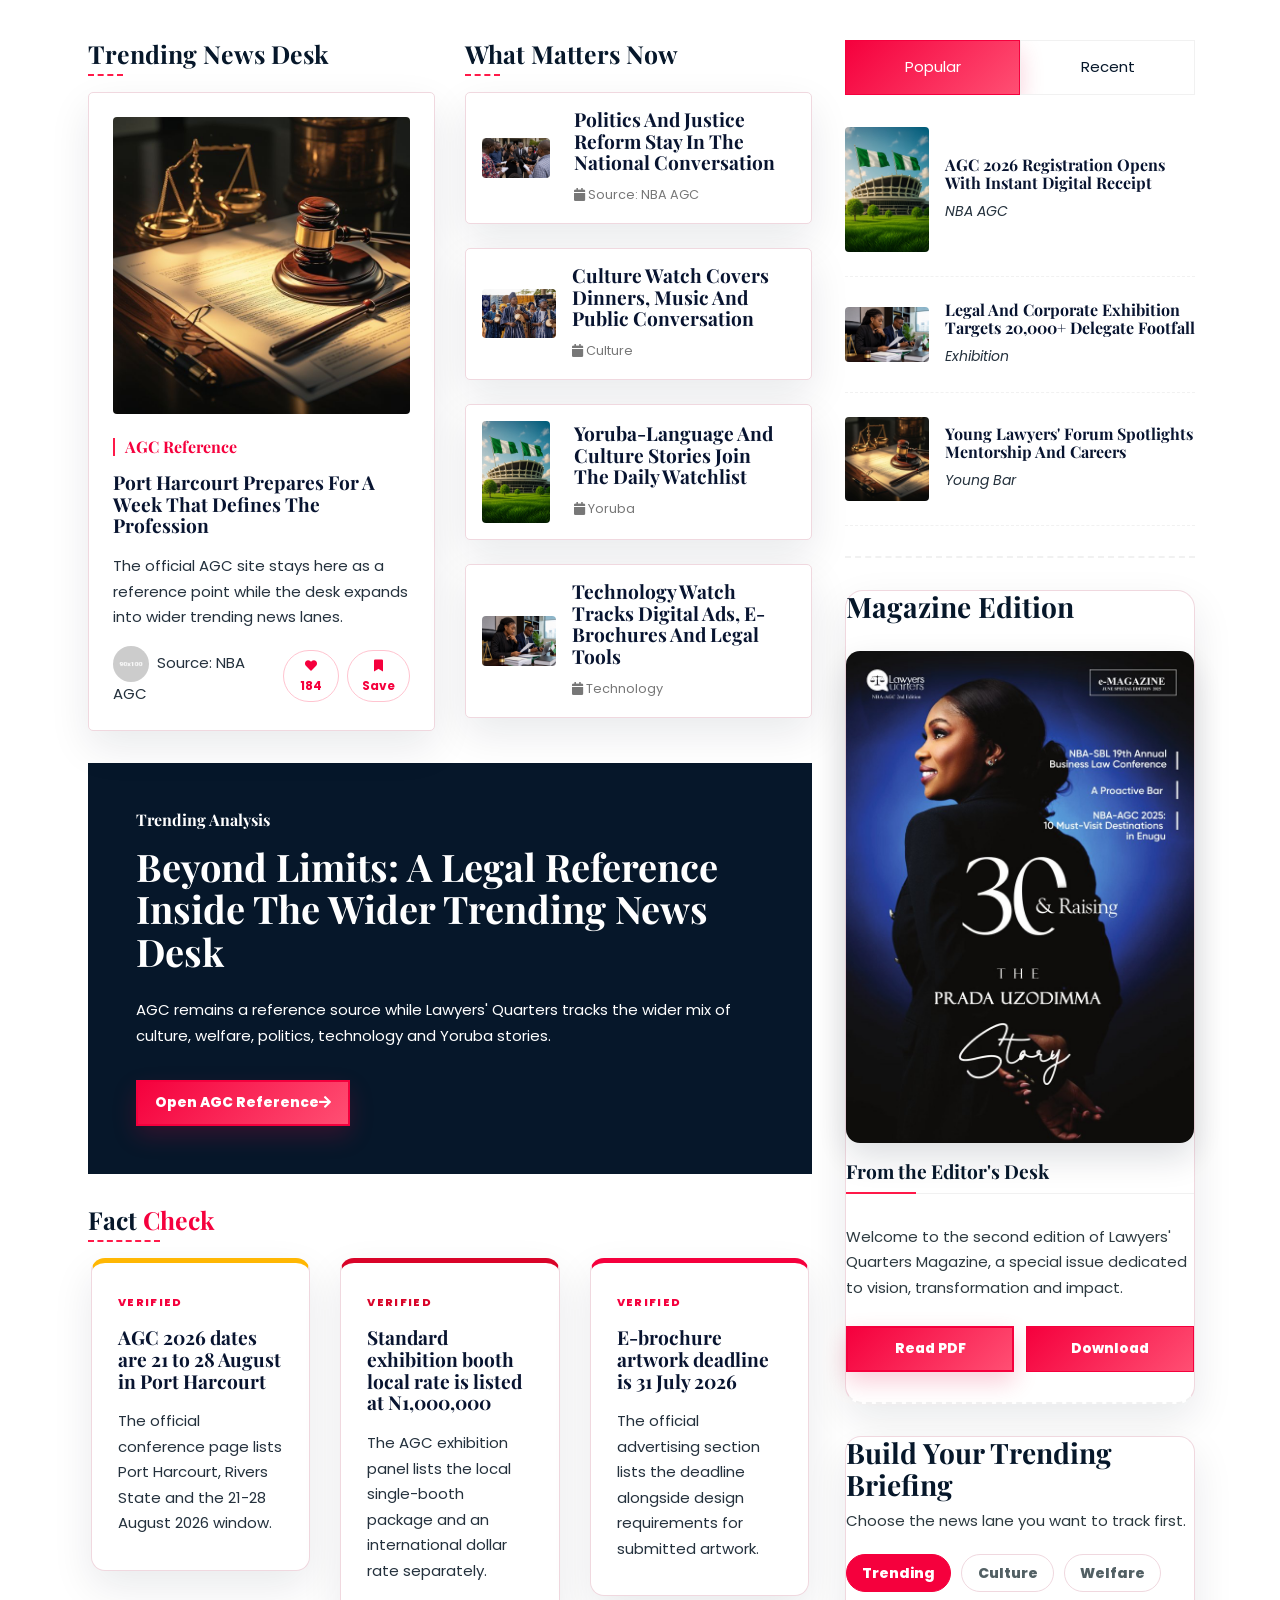
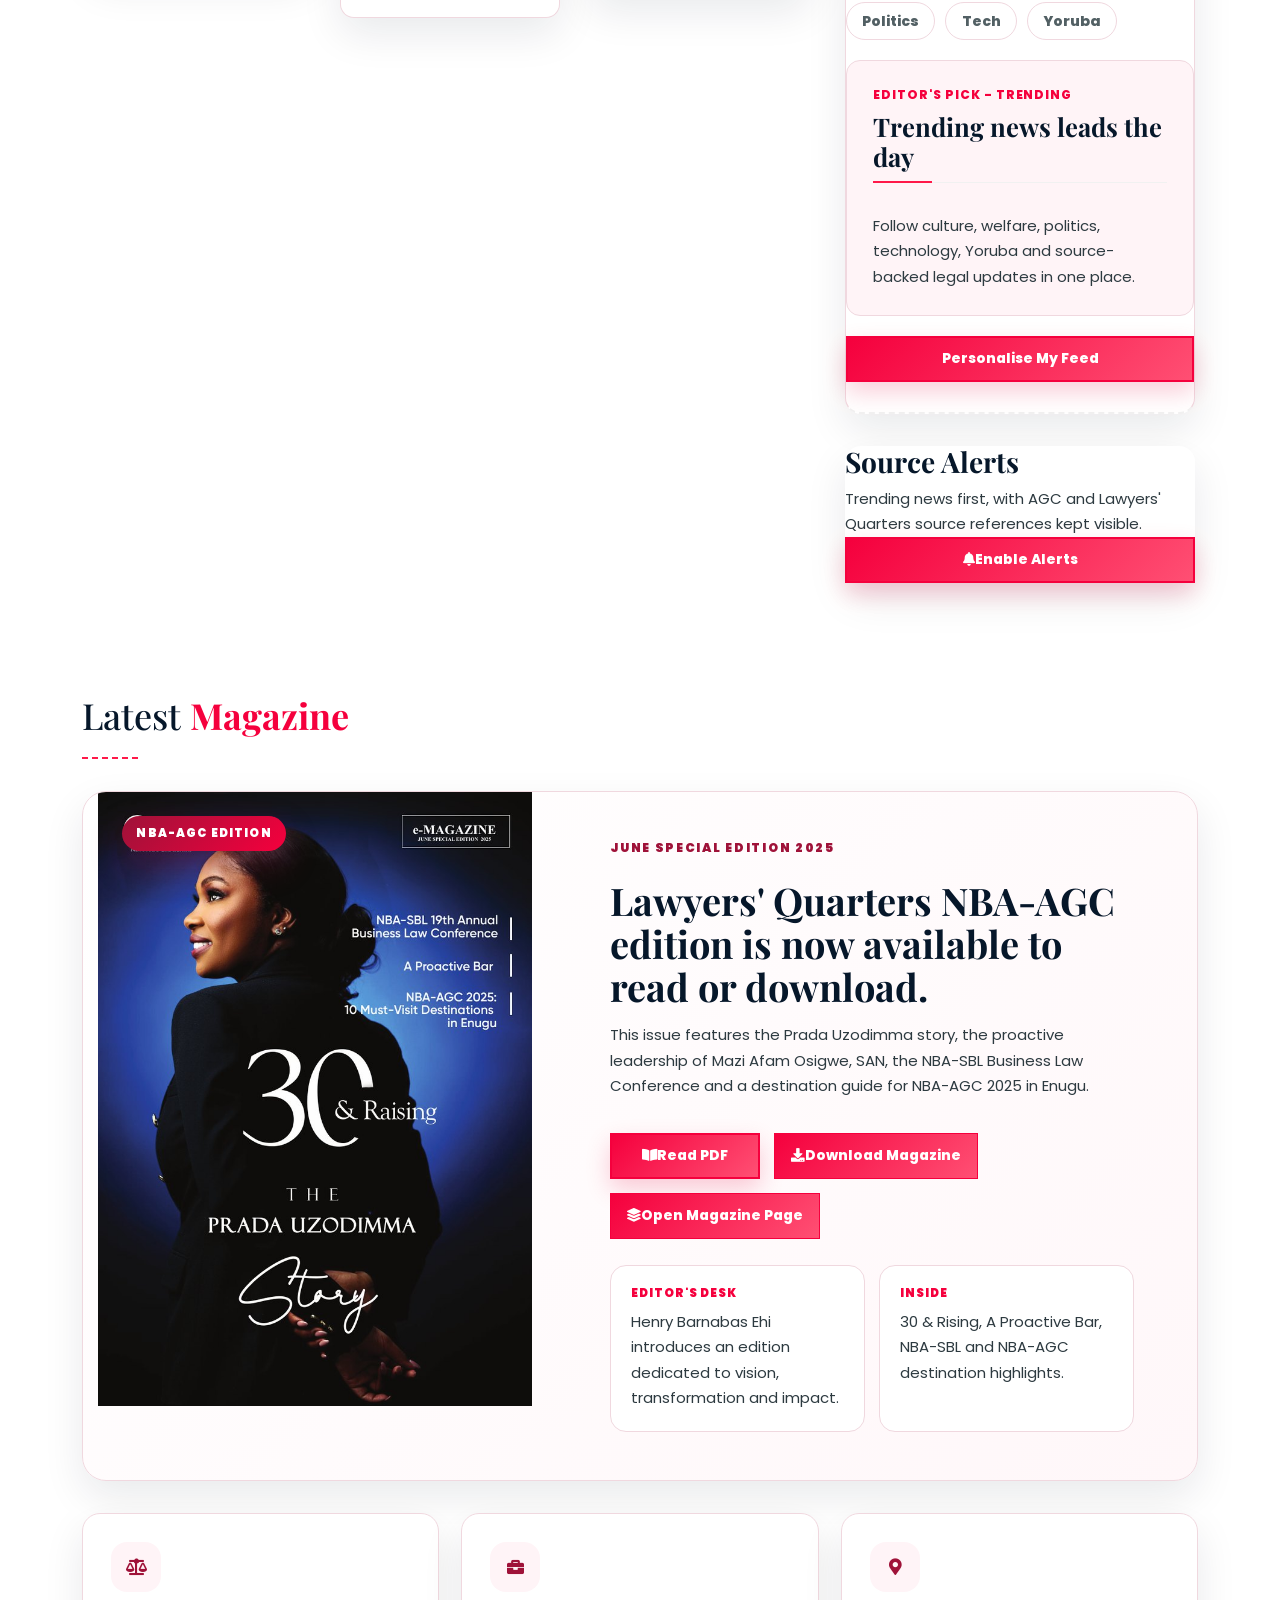
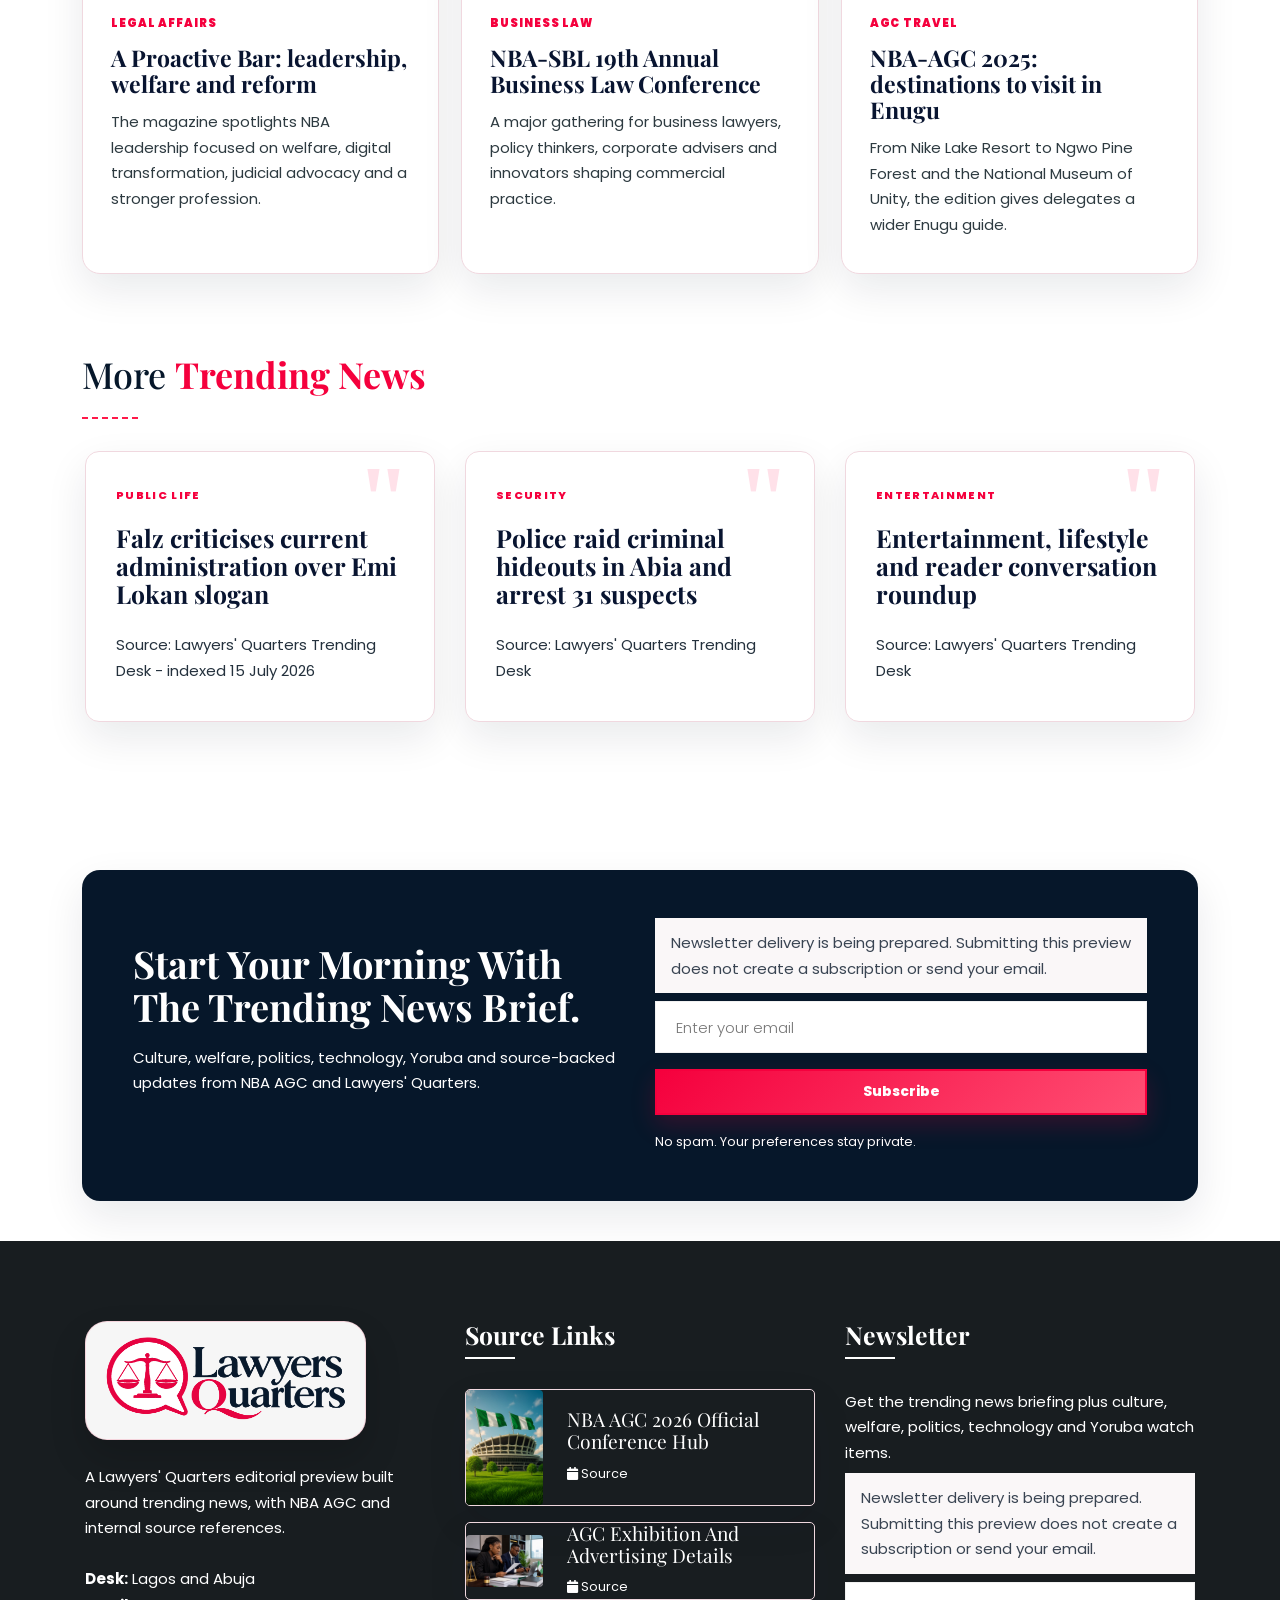
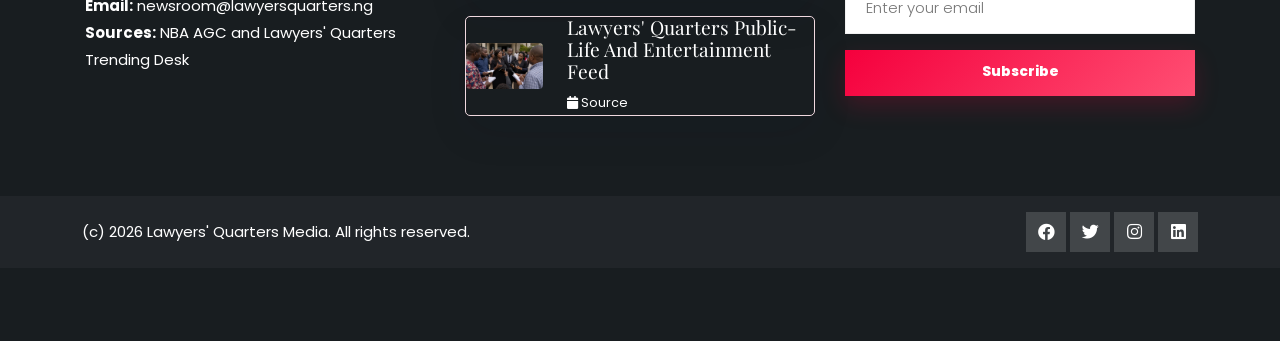
==== commit 39422734: "Improve legal navigation, responsive reading and editorial disclosures" ====
--- a/index.html
+++ b/index.html
@@ -20,7 +20,7 @@
     <link rel="stylesheet" href="https://cdnjs.cloudflare.com/ajax/libs/font-awesome/5.11.2/css/all.min.css">
     <link rel="stylesheet" href="fonts/line-icons.css" type="text/css">
     <link rel="stylesheet" href="css/lq-template.css" type="text/css">
-</head>
+<link rel="stylesheet" href="css/lq-review.css"></head>
 
 <body class="lq-template">
     <div id="preloader">
@@ -812,5 +812,5 @@
     <script src="js/custom-swiper.js"></script>
     <script src="js/custom-nav.js"></script>
     <script src="js/lq-template.js"></script>
-</body>
+<script src="js/lq-review.js"></script></body>
 </html>
--- a/css/lq-review.css
+++ b/css/lq-review.css
@@ -0,0 +1,2 @@
+/* November editorial review: responsive reading and accessible navigation. */
+html{scroll-padding-top:100px}body{background:#fff}img{height:auto}a:focus-visible,button:focus-visible,input:focus-visible,summary:focus-visible{outline:3px solid #a40030!important;outline-offset:4px}.lq-review-nav{display:flex;flex-wrap:wrap;gap:4px 12px;list-style:none;margin:0;padding:0}.lq-review-nav a,.lq-review-nav summary{display:block;padding:12px 4px;color:#06172a;font-size:14px;font-weight:600;cursor:pointer}.lq-review-nav a:hover{color:#b80035;text-decoration:underline;text-underline-offset:6px}.lq-review-nav details{position:relative}.lq-review-nav details div{position:absolute;z-index:1000;min-width:210px;padding:12px;background:white;box-shadow:0 8px 25px #06172a22}.lq-resource-strip{display:grid;grid-template-columns:repeat(5,minmax(0,1fr));gap:12px;margin:24px auto;padding:0 20px;max-width:1320px}.lq-resource-strip a{padding:18px;background:#faf7f8;border:1px solid #eadde1;border-radius:8px;color:#06172a;font-weight:600}.lq-resource-strip a:hover{border-color:#b80035}.lq-service-note{padding:12px 16px;background:#faf7f8;color:#394452;font-size:14px;line-height:1.6}.lq-policy-links{display:flex;gap:20px;flex-wrap:wrap;padding:24px}.lq-template p{font-size:clamp(15px,1.05vw,18px);line-height:1.7}.lq-template h1{font-size:clamp(30px,4vw,56px)}.lq-template h2{font-size:clamp(25px,3vw,38px)}.lq-template .lq-magazine-copy{padding:clamp(22px,4vw,48px)}@media(max-width:991px){.lq-review-nav{display:grid;grid-template-columns:repeat(2,minmax(0,1fr));width:100%}.lq-review-nav details div{position:static;box-shadow:none}.lq-resource-strip{grid-template-columns:repeat(2,minmax(0,1fr))}.lq-template .navbar-collapse1{width:100%}.lq-template .navbar-flex{flex-wrap:wrap}}@media(max-width:575px){.lq-template .container{padding-left:20px;padding-right:20px}.lq-template .navbar-middle{padding-top:16px!important;padding-bottom:16px!important}.lq-template .lq-promo-strip{display:none}.lq-template .swiper-content h1,.lq-template .swiper-content h2{font-size:30px!important;line-height:1.2}.lq-template .lq-topic-pills{display:flex;flex-wrap:wrap;gap:8px}.lq-template .lq-topic-pills button{font-size:14px;padding:10px 14px}.lq-resource-strip a{font-size:14px;padding:14px}.lq-template .lq-magazine-actions{display:flex;flex-wrap:wrap}}@media(prefers-reduced-motion:reduce){*{scroll-behavior:auto!important;animation:none!important;transition:none!important}}
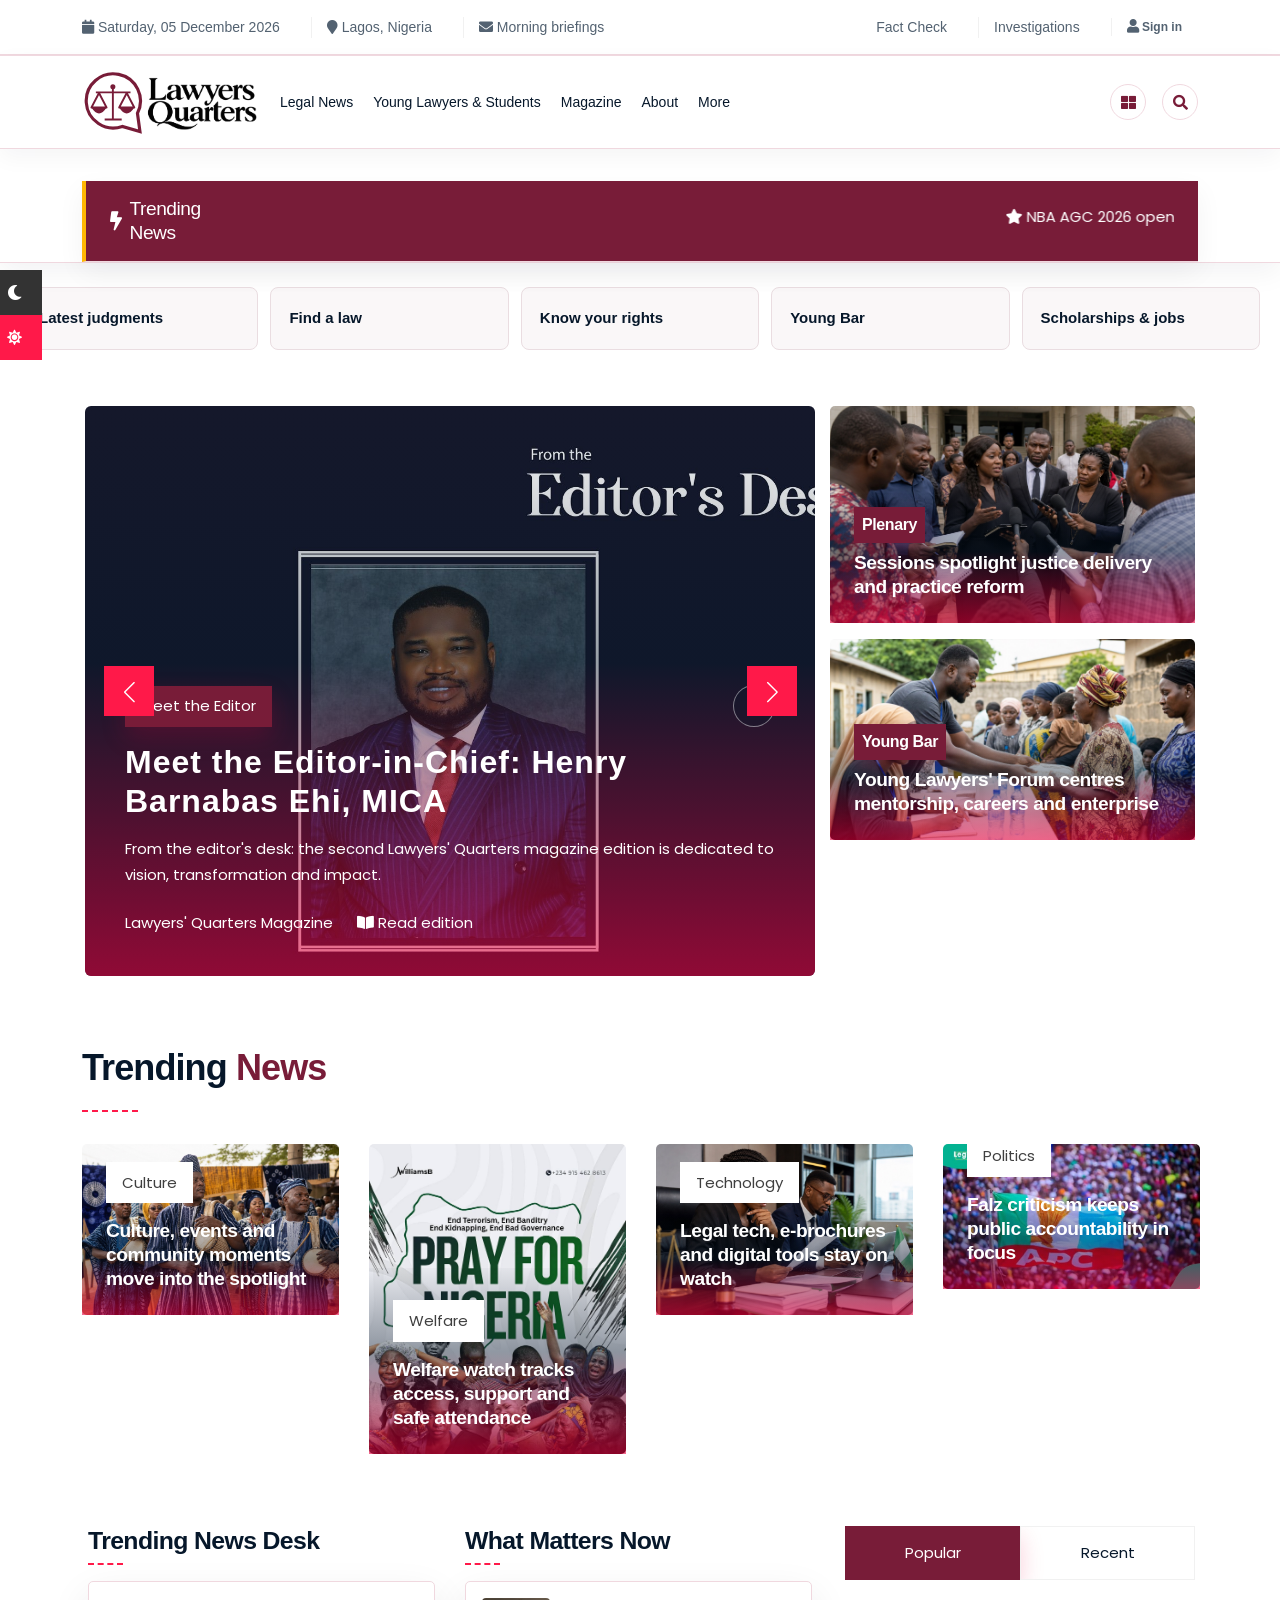
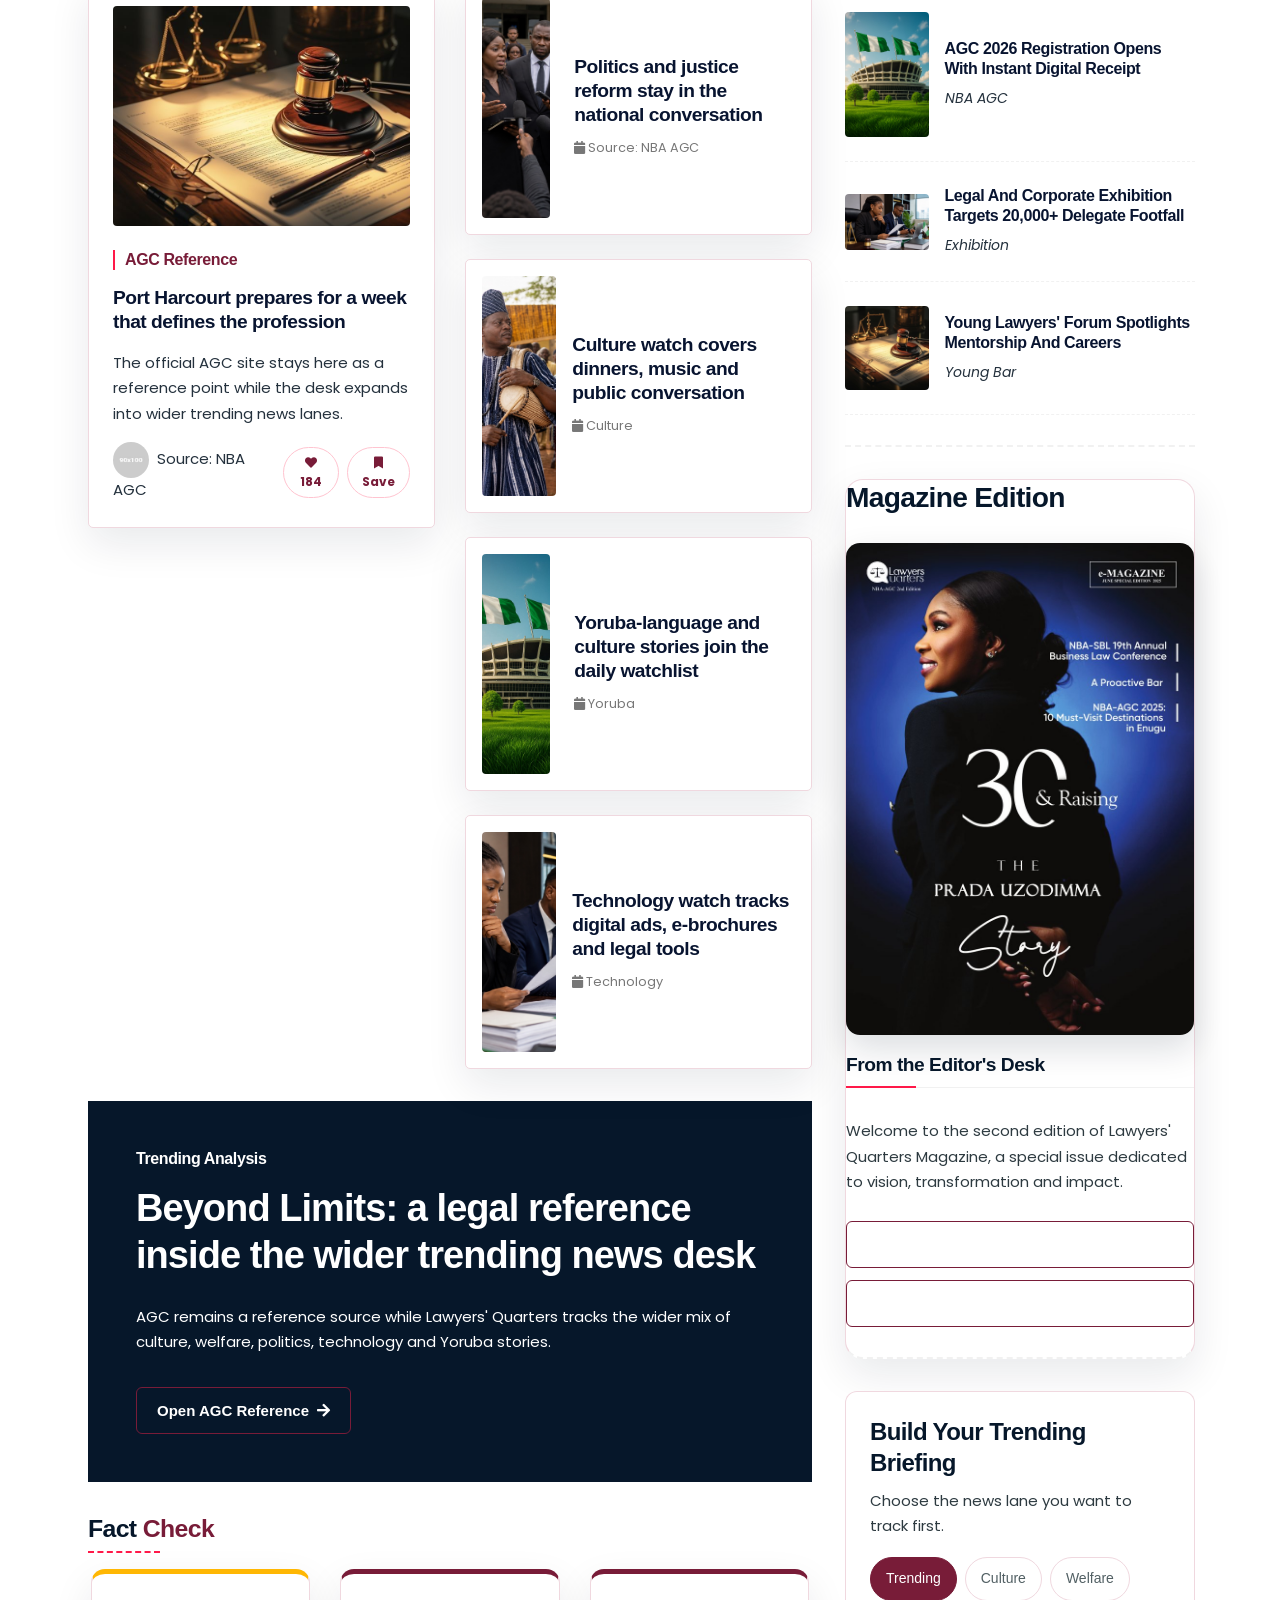
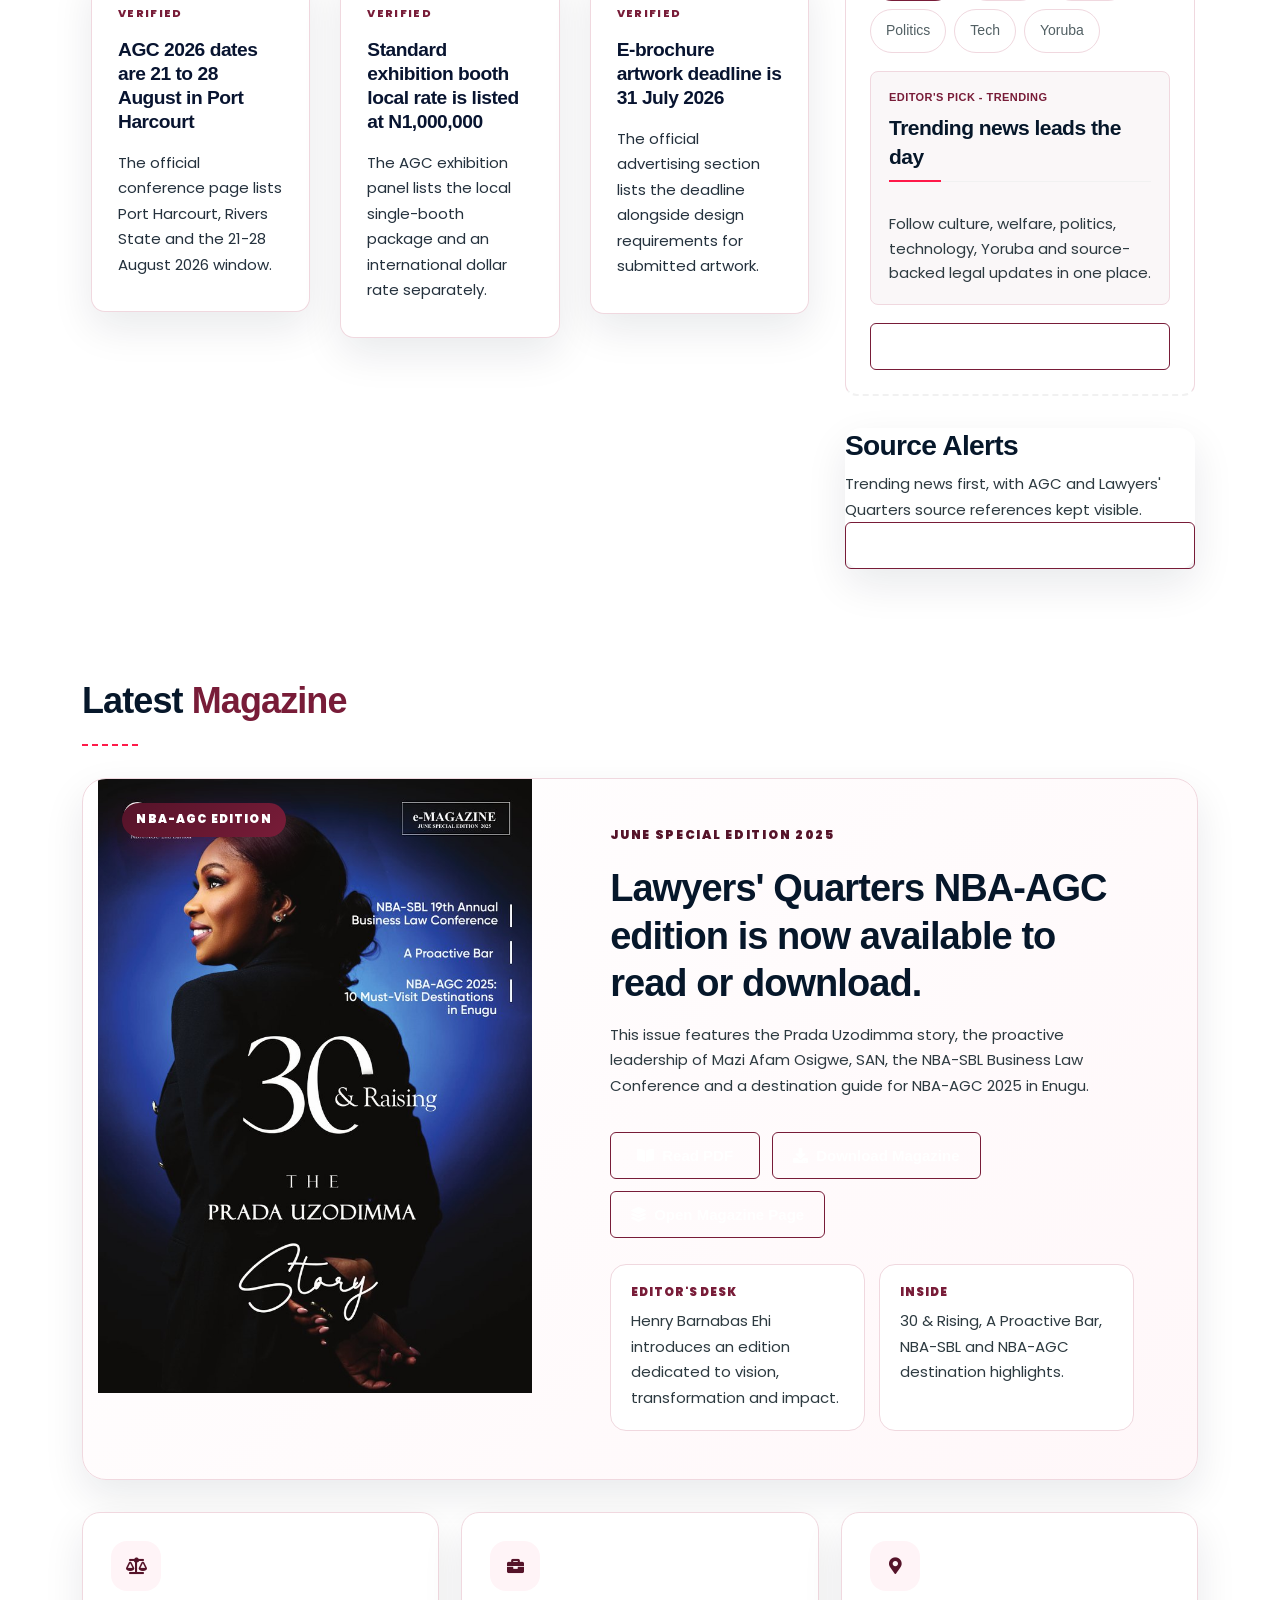
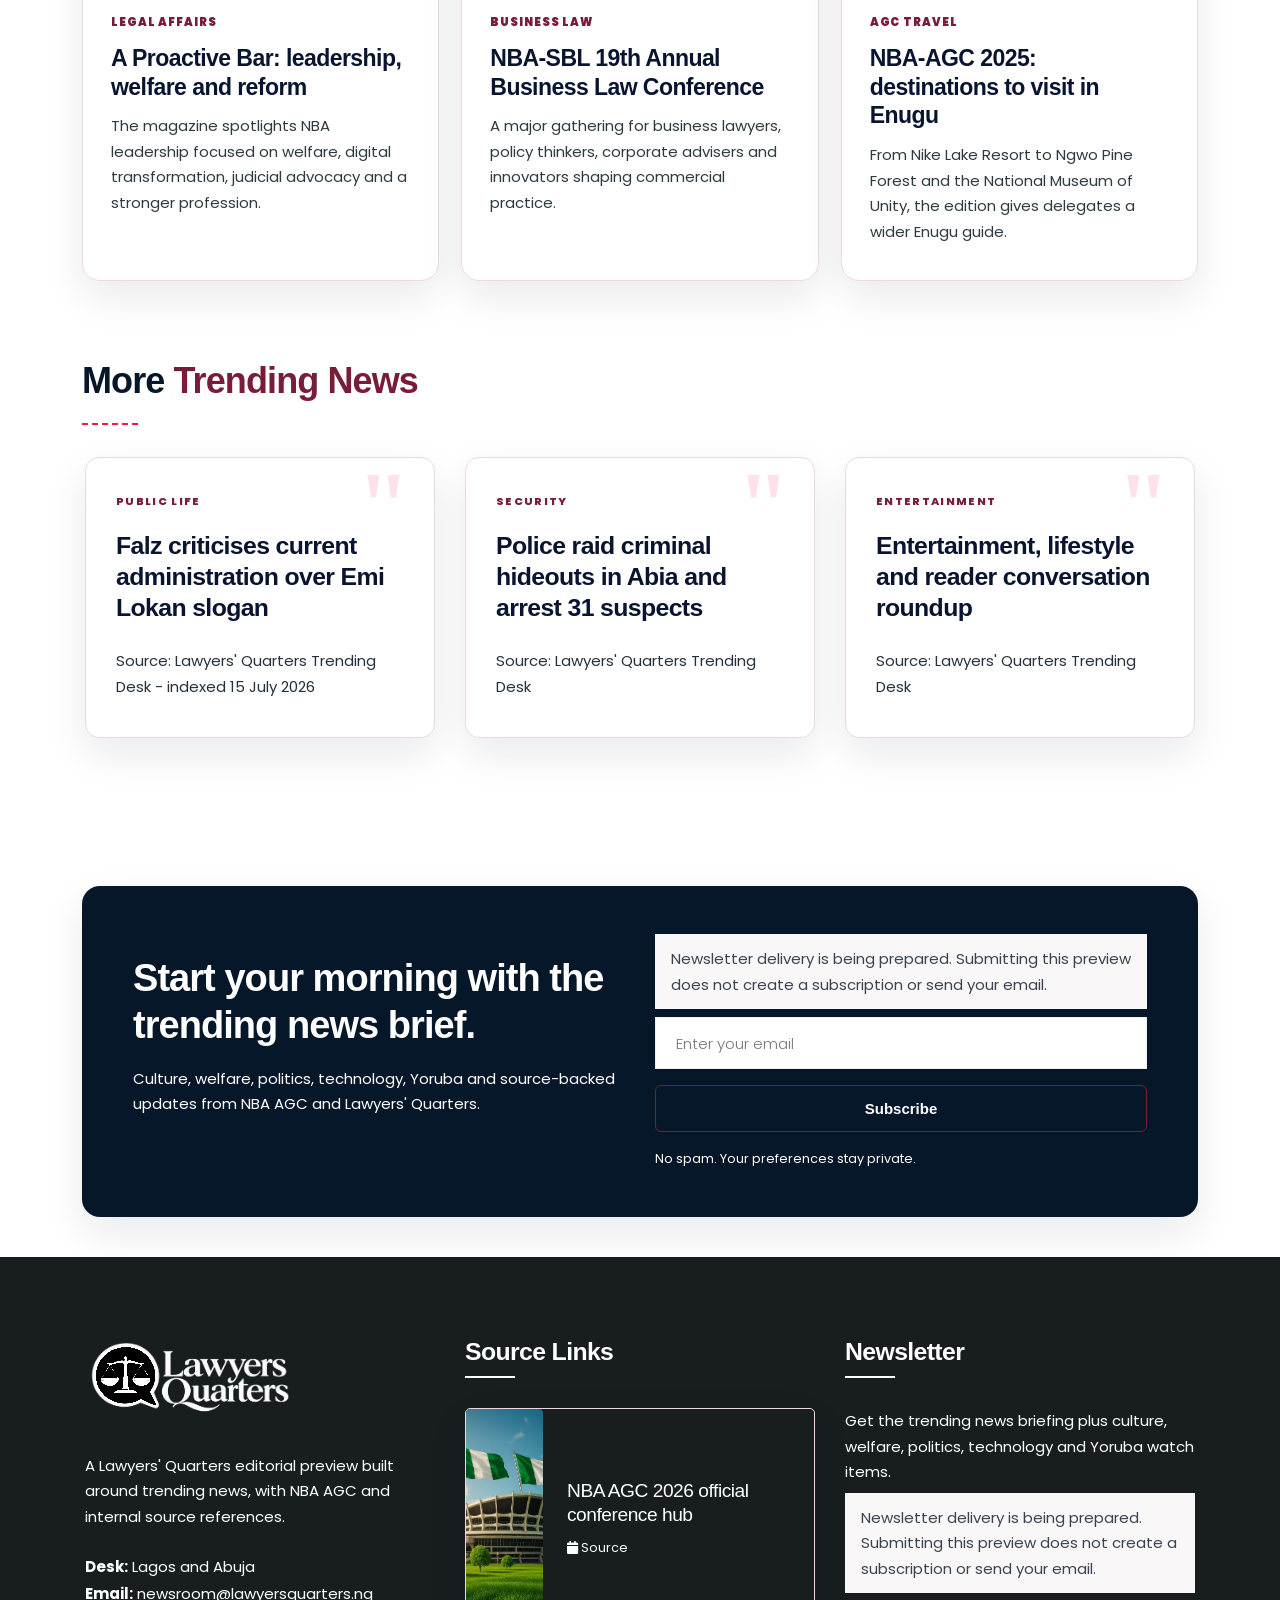
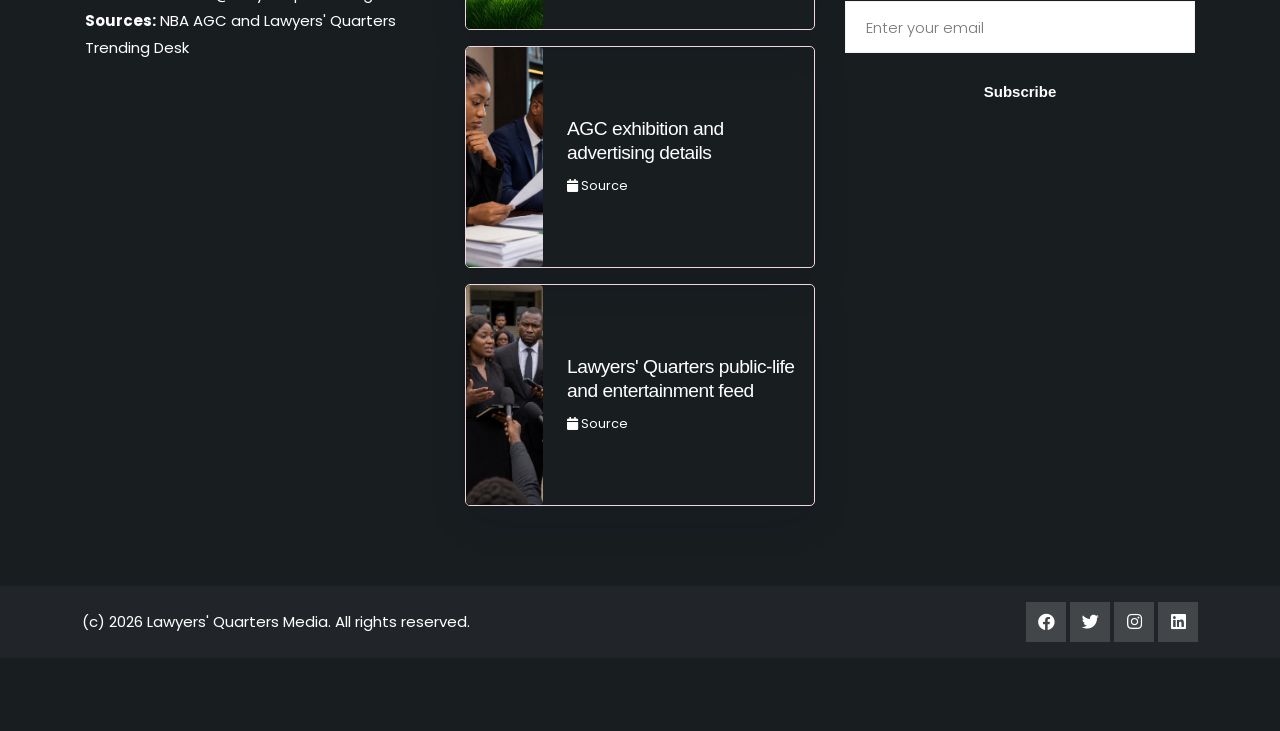
==== commit a08ba1cd: "Lead with PUSG 2026 scholarship story and supplied photo gallery" ====
--- a/index.html
+++ b/index.html
@@ -812,5 +812,5 @@
     <script src="js/custom-swiper.js"></script>
     <script src="js/custom-nav.js"></script>
     <script src="js/lq-template.js"></script>
-<script src="js/lq-review.js"></script></body>
+<script src="js/lq-review.js"></script><script src="js/pusg-story.js"></script><script src="js/pusg-display.js"></script></body>
 </html>
--- a/css/lq-review.css
+++ b/css/lq-review.css
@@ -1,2 +1,61 @@
 /* November editorial review: responsive reading and accessible navigation. */
-html{scroll-padding-top:100px}body{background:#fff}img{height:auto}a:focus-visible,button:focus-visible,input:focus-visible,summary:focus-visible{outline:3px solid #a40030!important;outline-offset:4px}.lq-review-nav{display:flex;flex-wrap:wrap;gap:4px 12px;list-style:none;margin:0;padding:0}.lq-review-nav a,.lq-review-nav summary{display:block;padding:12px 4px;color:#06172a;font-size:14px;font-weight:600;cursor:pointer}.lq-review-nav a:hover{color:#b80035;text-decoration:underline;text-underline-offset:6px}.lq-review-nav details{position:relative}.lq-review-nav details div{position:absolute;z-index:1000;min-width:210px;padding:12px;background:white;box-shadow:0 8px 25px #06172a22}.lq-resource-strip{display:grid;grid-template-columns:repeat(5,minmax(0,1fr));gap:12px;margin:24px auto;padding:0 20px;max-width:1320px}.lq-resource-strip a{padding:18px;background:#faf7f8;border:1px solid #eadde1;border-radius:8px;color:#06172a;font-weight:600}.lq-resource-strip a:hover{border-color:#b80035}.lq-service-note{padding:12px 16px;background:#faf7f8;color:#394452;font-size:14px;line-height:1.6}.lq-policy-links{display:flex;gap:20px;flex-wrap:wrap;padding:24px}.lq-template p{font-size:clamp(15px,1.05vw,18px);line-height:1.7}.lq-template h1{font-size:clamp(30px,4vw,56px)}.lq-template h2{font-size:clamp(25px,3vw,38px)}.lq-template .lq-magazine-copy{padding:clamp(22px,4vw,48px)}@media(max-width:991px){.lq-review-nav{display:grid;grid-template-columns:repeat(2,minmax(0,1fr));width:100%}.lq-review-nav details div{position:static;box-shadow:none}.lq-resource-strip{grid-template-columns:repeat(2,minmax(0,1fr))}.lq-template .navbar-collapse1{width:100%}.lq-template .navbar-flex{flex-wrap:wrap}}@media(max-width:575px){.lq-template .container{padding-left:20px;padding-right:20px}.lq-template .navbar-middle{padding-top:16px!important;padding-bottom:16px!important}.lq-template .lq-promo-strip{display:none}.lq-template .swiper-content h1,.lq-template .swiper-content h2{font-size:30px!important;line-height:1.2}.lq-template .lq-topic-pills{display:flex;flex-wrap:wrap;gap:8px}.lq-template .lq-topic-pills button{font-size:14px;padding:10px 14px}.lq-resource-strip a{font-size:14px;padding:14px}.lq-template .lq-magazine-actions{display:flex;flex-wrap:wrap}}@media(prefers-reduced-motion:reduce){*{scroll-behavior:auto!important;animation:none!important;transition:none!important}}
+.pusg-gallery{display:grid;grid-template-columns:repeat(2,minmax(0,1fr));gap:16px;margin:20px 0}.pusg-gallery img{width:100%;height:auto;border-radius:8px}.lq-post-body h2{margin:32px 0 16px}.lq-template .banner h1{font-size:clamp(25px,2.5vw,40px)!important;line-height:1.2!important}@media(max-width:575px){.pusg-gallery{grid-template-columns:1fr}}
+body.lq-template{--lq-accent:#781c38;--lq-accent-2:#781c38;--lq-accent-dark:#551329;--lq-red:#781c38}
+body.lq-template .theme,body.lq-template a.theme,body.lq-template .lq-review-nav a:hover{color:#781c38!important}
+body.lq-template .bg-theme,body.lq-template .lq-topic-pills button.active{background:#781c38!important;color:white!important}
+body.lq-template .nir-btn{background-image:none!important}
+body.lq-template .navbar-middle[hidden]{display:none!important}
+body.lq-template .navbar-flex{gap:24px}
+body.lq-template .lq-compact-brand{position:relative;flex:0 0 180px;width:180px!important;height:72px;overflow:hidden}
+body.lq-template .lq-compact-brand .lq-logo-img{width:180px;max-width:none;filter:grayscale(1) contrast(12);clip-path:inset(0 0 0 36%);transform:none}
+body.lq-template .lq-brand-symbol{position:absolute;left:0;top:5px;width:63px;height:63px;color:#781c38;z-index:1}
+body.lq-template .lq-brand-symbol svg{width:100%;height:100%}
+body.lq-template .navbar-collapse1{flex:1;min-width:0}
+body.lq-template .lq-review-nav{justify-content:flex-end;align-items:center}
+body.lq-template .lq-post-list{display:grid;grid-template-columns:repeat(2,minmax(0,1fr));gap:24px;align-items:stretch}
+body.lq-template .lq-post-list .lq-post-card{display:flex;flex-direction:column;height:100%;min-width:0}
+body.lq-template .lq-post-list .lq-post-card-image{height:220px;min-height:220px;flex:none}
+body.lq-template .lq-post-list .lq-post-card-body{display:flex;flex-direction:column;flex:1}
+body.lq-template .lq-post-list .lq-post-card h3{font-size:22px;line-height:1.35;min-height:90px}
+body.lq-template .lq-post-list .lq-post-card-body>.nir-btn{margin-top:auto;align-self:flex-start}
+body.lq-template .trend-item .trend-image img{width:100%;height:220px;object-fit:cover}
+@media(max-width:991px){body.lq-template .navbar-flex{gap:12px}body.lq-template .navbar-collapse1{order:3;flex-basis:100%}body.lq-template .lq-review-nav{display:flex;justify-content:flex-start}body.lq-template .register-login{margin-left:auto}}
+@media(max-width:575px){body.lq-template .lq-post-list{grid-template-columns:minmax(0,1fr)}body.lq-template .lq-review-nav a,body.lq-template .lq-review-nav summary{font-size:13px}body.lq-template .lq-post-list .lq-post-card h3{min-height:0}}
+/* Compact, monochrome branding across the header and dark surfaces. */
+body.lq-template .navbar-middle .lq-logo-img{width:190px;max-width:100%;height:auto;filter:grayscale(1) contrast(12);mix-blend-mode:multiply;transform:none}
+body.lq-template .navbar-middle{padding-top:14px!important;padding-bottom:14px!important;background:#fff}
+body.lq-template .navbar-middle .lq-promo-strip{display:none!important}
+body.lq-template .lq-logo-light{padding:0;border:0;border-radius:0;background:transparent;box-shadow:none}
+body.lq-template .lq-logo-light .lq-logo-img{width:210px;max-width:100%;filter:grayscale(1) contrast(12) invert(1);mix-blend-mode:screen;transform:none}
+@media(max-width:575px){body.lq-template .navbar-middle .lq-logo-img{width:165px}}
+/* Scoped card and type corrections; specificity overrides the template. */
+body.lq-template :is(h1,h2,h3,h4,h5,h6){font-family:Arial,Helvetica,sans-serif;font-weight:600;letter-spacing:-.025em;line-height:1.25;text-transform:none;overflow-wrap:break-word}
+body.lq-template .header-content a,body.lq-template .header-content li,body.lq-template .lq-review-nav a,body.lq-template .lq-review-nav summary{font-weight:500;font-family:Arial,Helvetica,sans-serif}
+body.lq-template .lq-promo-strip strong{font-weight:500;font-size:16px;line-height:1.5;text-align:left}
+body.lq-template .lq-post-card{grid-template-columns:minmax(0,34%) minmax(0,1fr)}
+body.lq-template .lq-post-card-body{min-width:0;padding:24px}
+body.lq-template #lq-featured-post .lq-post-card{display:flex;flex-direction:column;box-shadow:none;border-radius:10px}
+body.lq-template #lq-featured-post .lq-post-card-image{min-height:0;height:220px;flex:none;overflow:hidden}
+body.lq-template #lq-featured-post .lq-post-card-image img{display:block;width:100%;height:100%;object-fit:cover;object-position:center 20%}
+body.lq-template #lq-featured-post .lq-post-card-body{padding:20px}
+body.lq-template #lq-featured-post h3{font-size:22px;line-height:1.35;margin:10px 0}
+body.lq-template #lq-featured-post p{font-size:15px;line-height:1.65}
+body.lq-template .lq-post-sidebar-box{padding:20px;border-radius:12px;box-shadow:none;min-width:0}
+body.lq-template .sidebar-item.lq-briefing{padding:24px!important;border-radius:12px;box-shadow:none}
+body.lq-template .lq-briefing h3{font-size:24px;line-height:1.3;margin:0 0 10px}
+body.lq-template .lq-briefing-result{padding:18px;margin:18px 0;border-radius:8px;background:#faf7f8}
+body.lq-template .lq-briefing-result h4{font-size:21px;line-height:1.35;padding:0;margin:8px 0 12px;border:0}
+body.lq-template .lq-briefing-result h4:after{display:none}
+body.lq-template .lq-briefing-result p{font-size:15px;line-height:1.65}
+body.lq-template .lq-briefing-result small{font-weight:600;letter-spacing:.04em;font-size:11px}
+body.lq-template .lq-topic-pills{gap:8px;margin:18px 0}
+body.lq-template .lq-topic-pills button{font-weight:500;font-size:14px;min-height:44px;padding:10px 15px;line-height:1.25}
+body.lq-template .nir-btn{display:inline-flex;align-items:center;justify-content:center;gap:8px;min-height:44px;max-width:100%;height:auto;padding:12px 20px;line-height:1.4;font-family:Arial,Helvetica,sans-serif;font-size:15px;font-weight:600;white-space:normal;text-align:center;border:1px solid #781c38;border-radius:6px;background:#781c38;color:#fff;box-shadow:none;vertical-align:middle}
+body.lq-template .nir-btn:before,body.lq-template .nir-btn:after{display:none}
+body.lq-template .nir-btn:hover,body.lq-template .nir-btn:focus-visible{background:#551329;color:#fff;border-color:#551329;transform:none}
+body.lq-template .nir-btn.lq-btn-outline{background:#fff;color:#551329}
+body.lq-template .nir-btn.lq-btn-outline:hover{background:#fff2f5;color:#890027}
+body.lq-template .nir-btn i{margin:0;padding:0!important;color:inherit!important;flex:none}
+body.lq-template .lq-magazine-actions{display:flex;flex-wrap:wrap;align-items:center;gap:12px}
+@media(max-width:767px){body.lq-template .lq-post-card{grid-template-columns:minmax(0,1fr)}body.lq-template .lq-post-card-image{min-height:0;height:220px}body.lq-template .lq-post-card-body{padding:20px}body.lq-template .sidebar-item.lq-briefing{padding:20px!important}body.lq-template .lq-post-sidebar{position:static}body.lq-template .lq-post-card h3{font-size:23px}}
+html{scroll-padding-top:100px}body{background:#fff}img{height:auto}a:focus-visible,button:focus-visible,input:focus-visible,summary:focus-visible{outline:3px solid #781c38!important;outline-offset:4px}.lq-review-nav{display:flex;flex-wrap:wrap;gap:4px 12px;list-style:none;margin:0;padding:0}.lq-review-nav a,.lq-review-nav summary{display:block;padding:12px 4px;color:#06172a;font-size:14px;font-weight:600;cursor:pointer}.lq-review-nav a:hover{color:#781c38;text-decoration:underline;text-underline-offset:6px}.lq-review-nav details{position:relative}.lq-review-nav details div{position:absolute;z-index:1000;min-width:210px;padding:12px;background:white;box-shadow:0 8px 25px #06172a22}.lq-resource-strip{display:grid;grid-template-columns:repeat(5,minmax(0,1fr));gap:12px;margin:24px auto;padding:0 20px;max-width:1320px}.lq-resource-strip a{padding:18px;background:#faf7f8;border:1px solid #eadde1;border-radius:8px;color:#06172a;font-weight:600}.lq-resource-strip a:hover{border-color:#781c38}.lq-service-note{padding:12px 16px;background:#faf7f8;color:#394452;font-size:14px;line-height:1.6}.lq-policy-links{display:flex;gap:20px;flex-wrap:wrap;padding:24px}.lq-template p{font-size:clamp(15px,1.05vw,18px);line-height:1.7}.lq-template h1{font-size:clamp(30px,4vw,56px)}.lq-template h2{font-size:clamp(25px,3vw,38px)}.lq-template .lq-magazine-copy{padding:clamp(22px,4vw,48px)}@media(max-width:991px){.lq-review-nav{display:grid;grid-template-columns:repeat(2,minmax(0,1fr));width:100%}.lq-review-nav details div{position:static;box-shadow:none}.lq-resource-strip{grid-template-columns:repeat(2,minmax(0,1fr))}.lq-template .navbar-collapse1{width:100%}.lq-template .navbar-flex{flex-wrap:wrap}}@media(max-width:575px){.lq-template .container{padding-left:20px;padding-right:20px}.lq-template .navbar-middle{padding-top:16px!important;padding-bottom:16px!important}.lq-template .lq-promo-strip{display:none}.lq-template .swiper-content h1,.lq-template .swiper-content h2{font-size:30px!important;line-height:1.2}.lq-template .lq-topic-pills{display:flex;flex-wrap:wrap;gap:8px}.lq-template .lq-topic-pills button{font-size:14px;padding:10px 14px}.lq-resource-strip a{font-size:14px;padding:14px}.lq-template .lq-magazine-actions{display:flex;flex-wrap:wrap}}@media(prefers-reduced-motion:reduce){*{scroll-behavior:auto!important;animation:none!important;transition:none!important}}
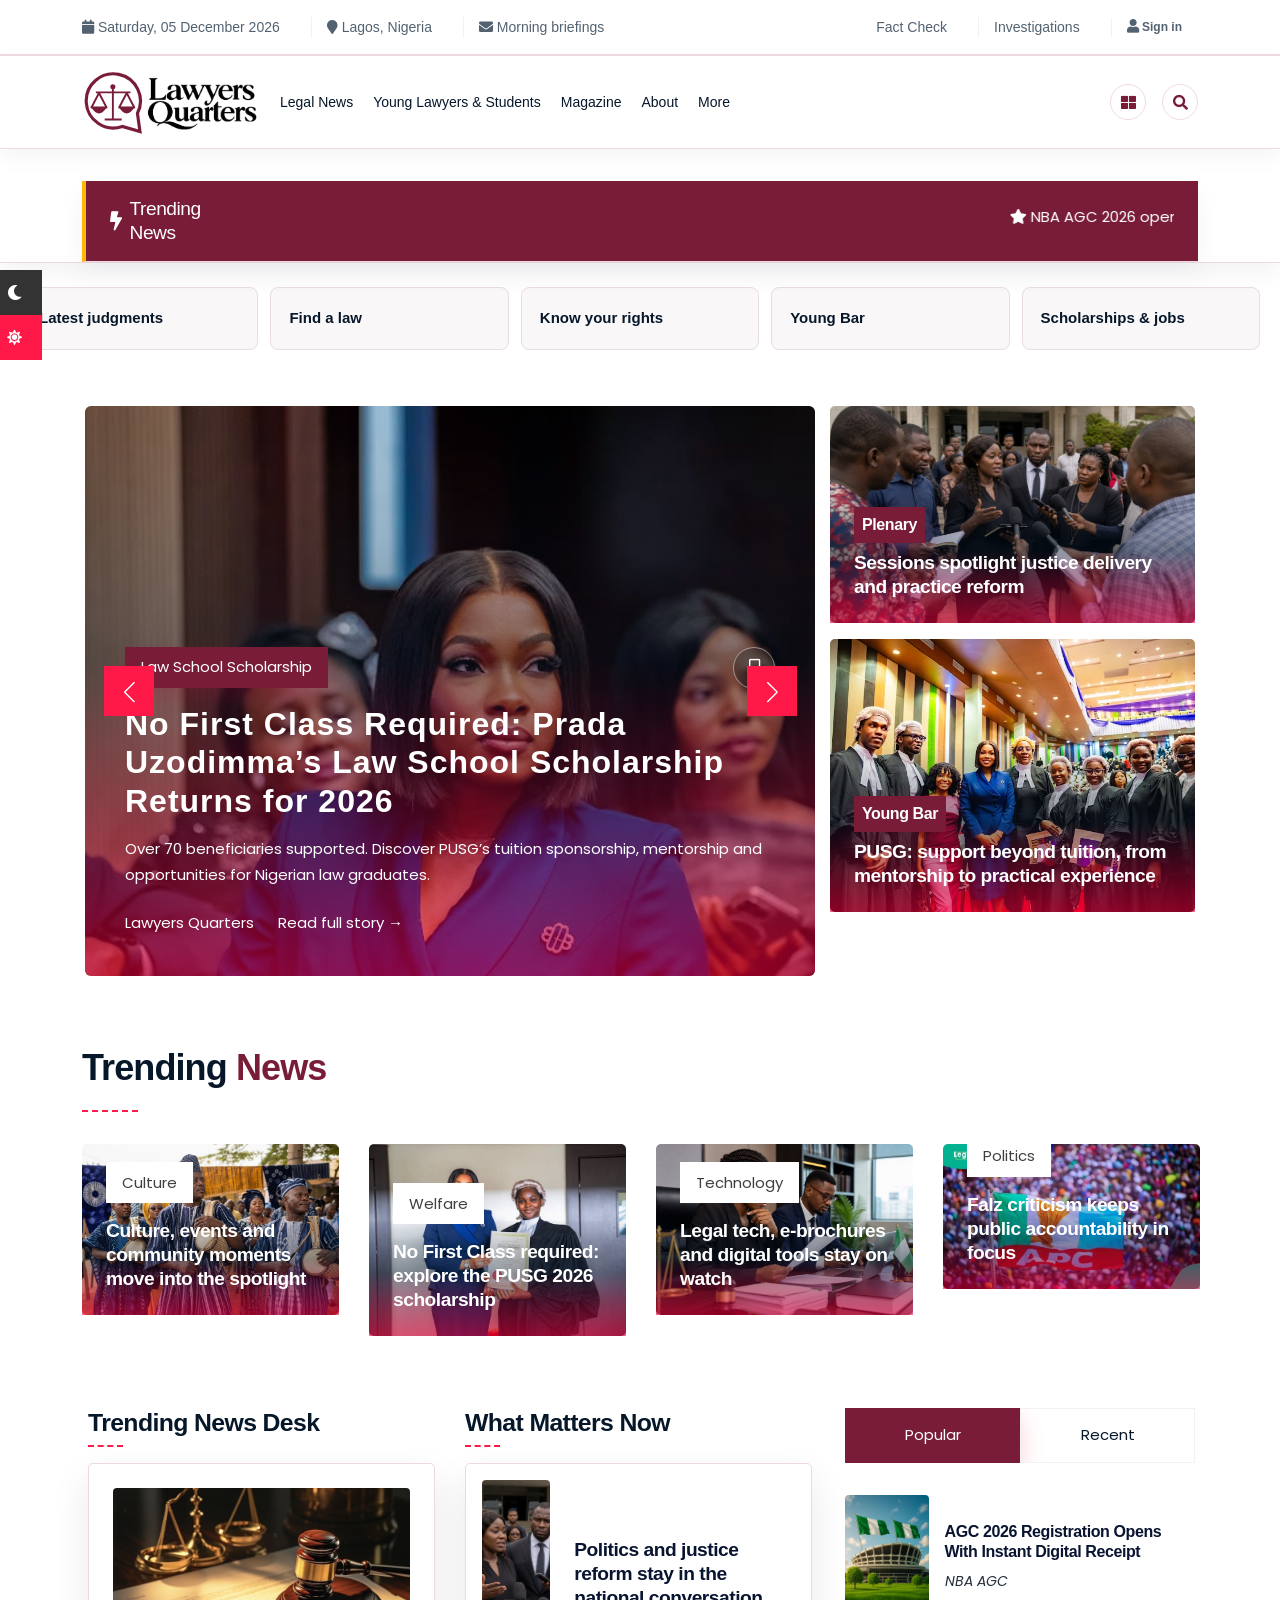
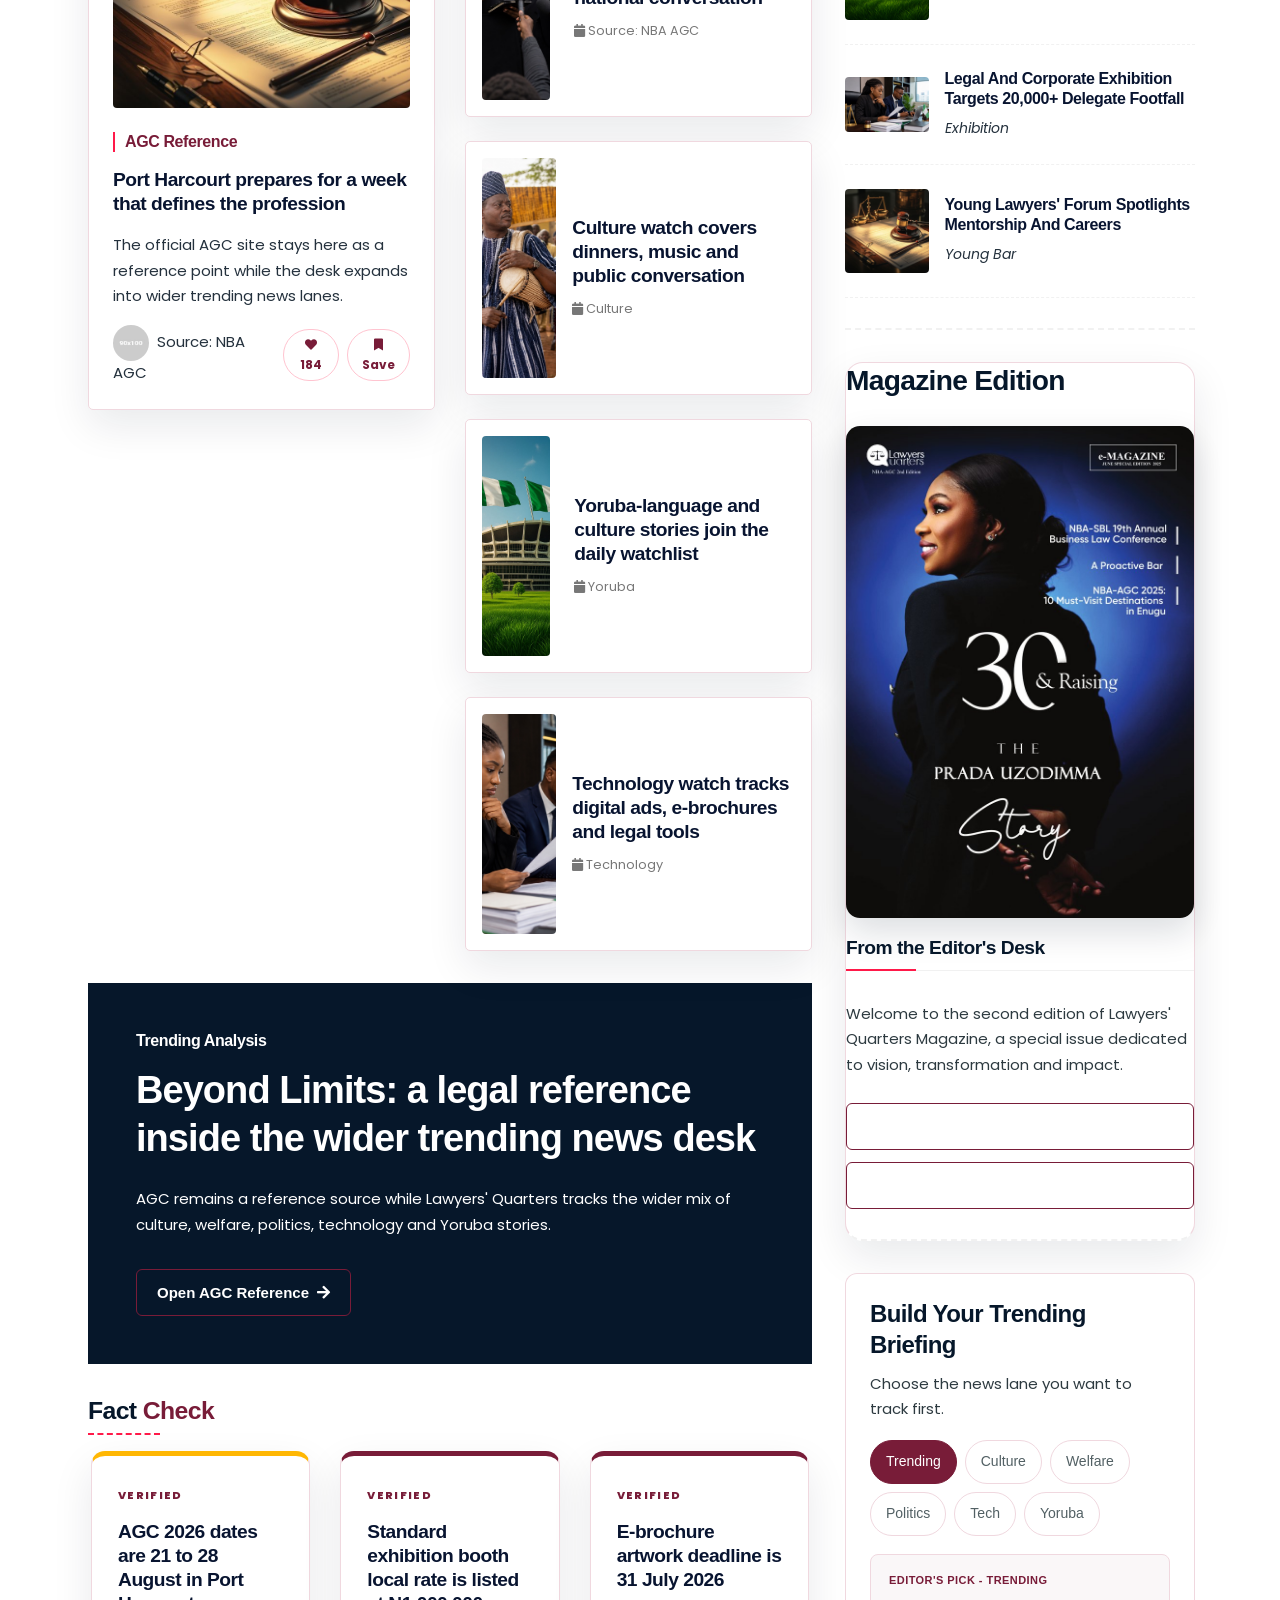
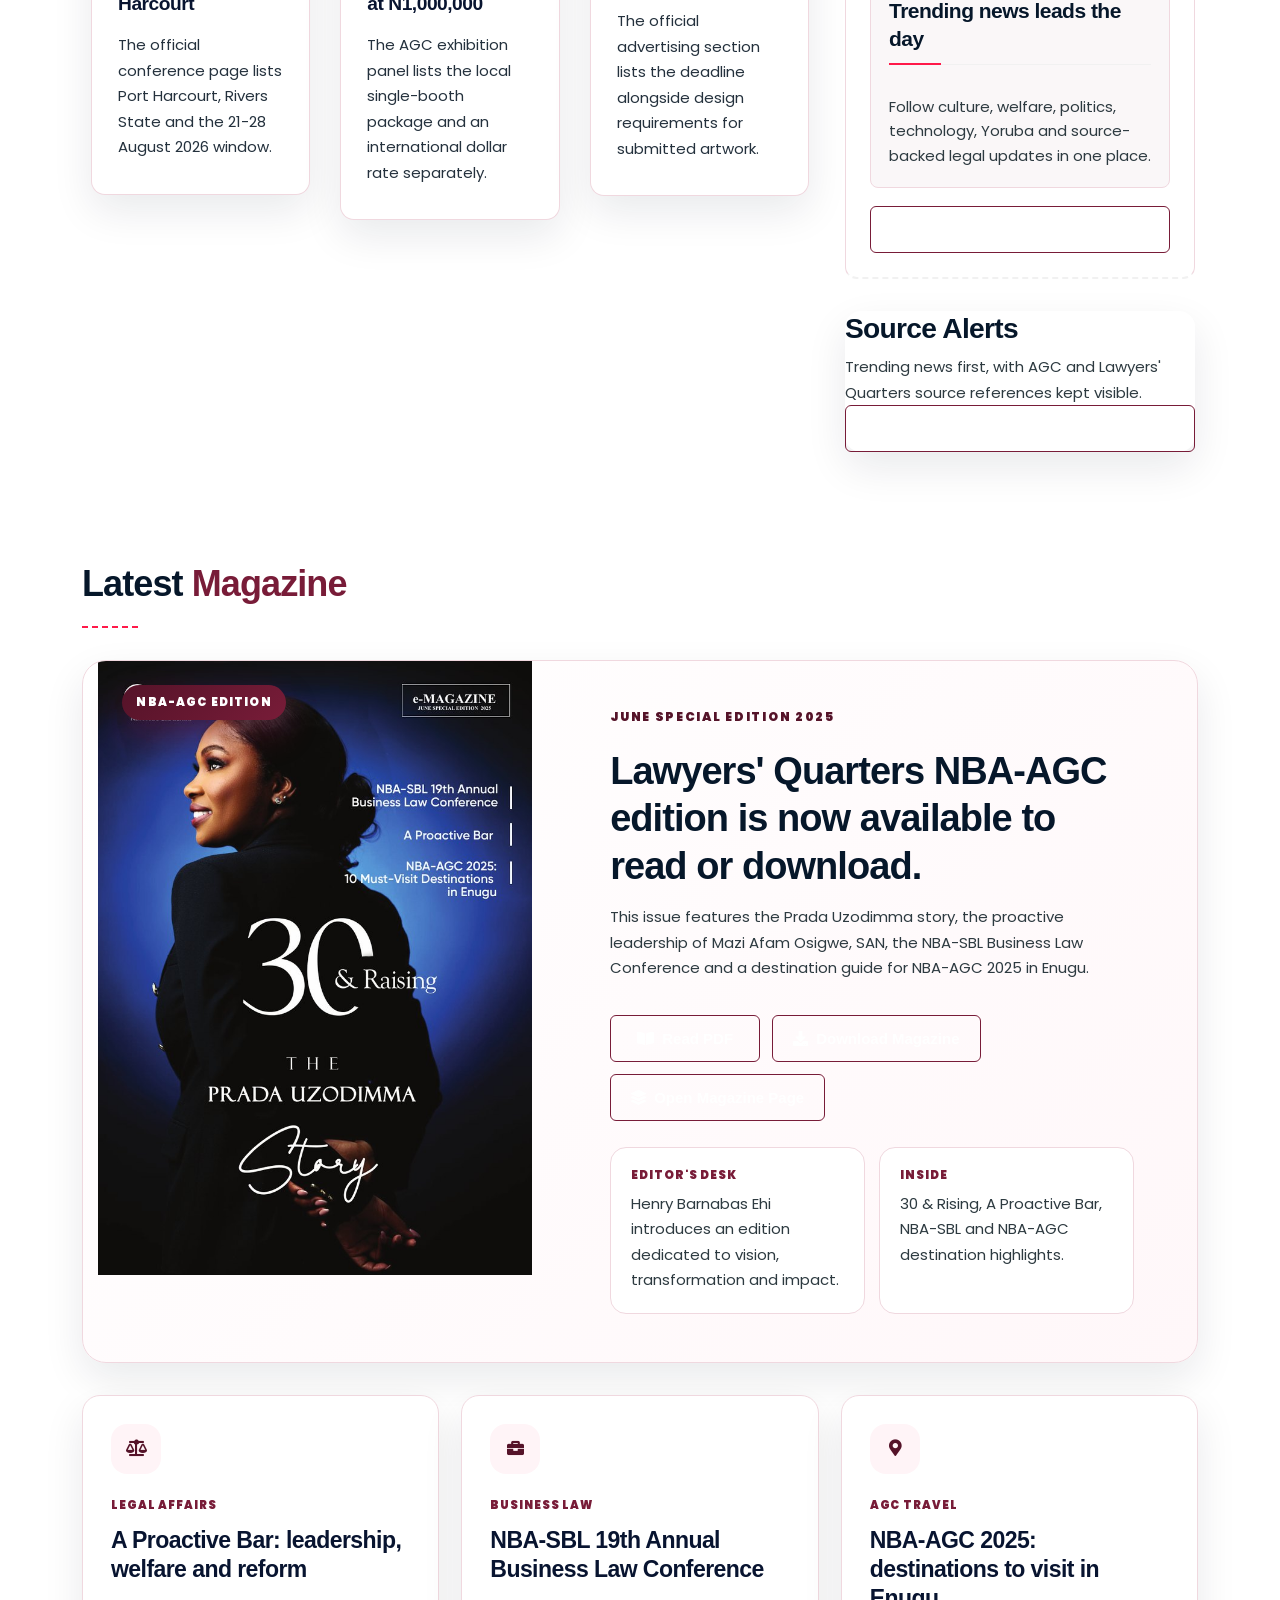
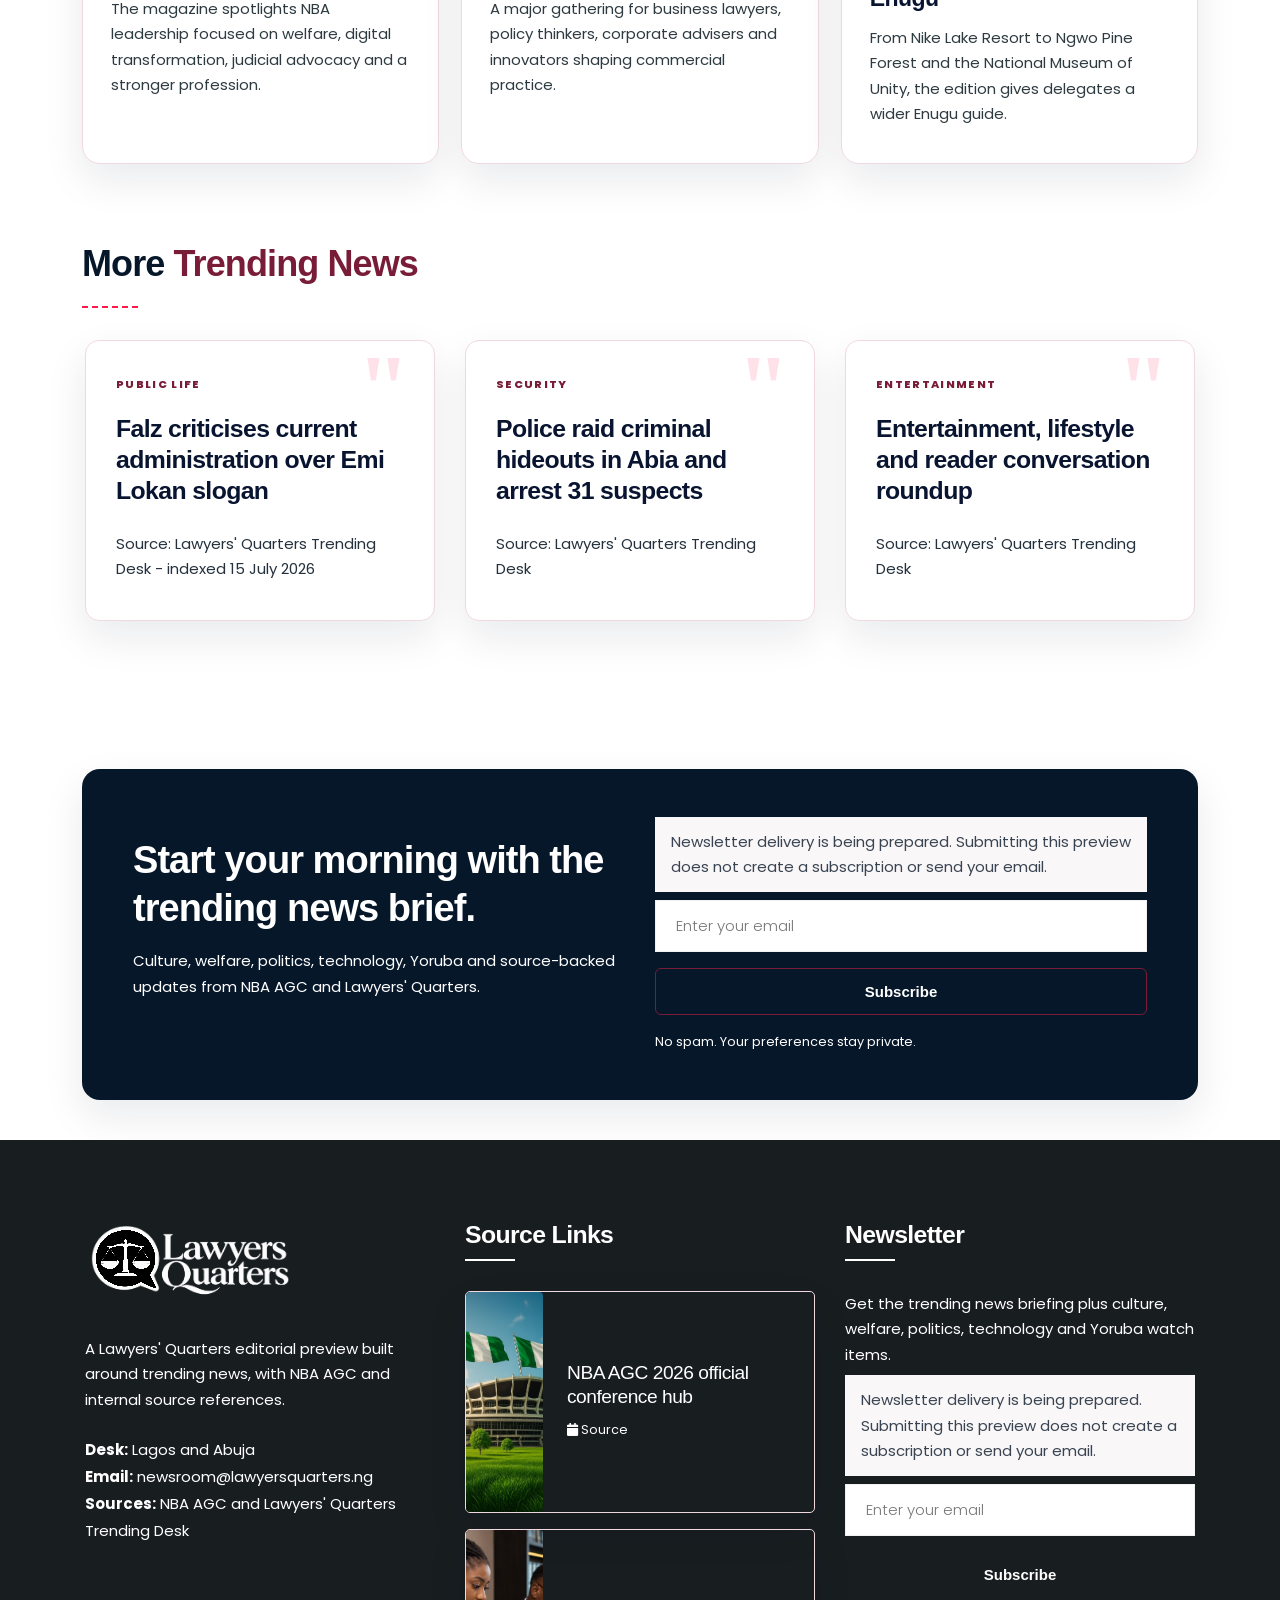
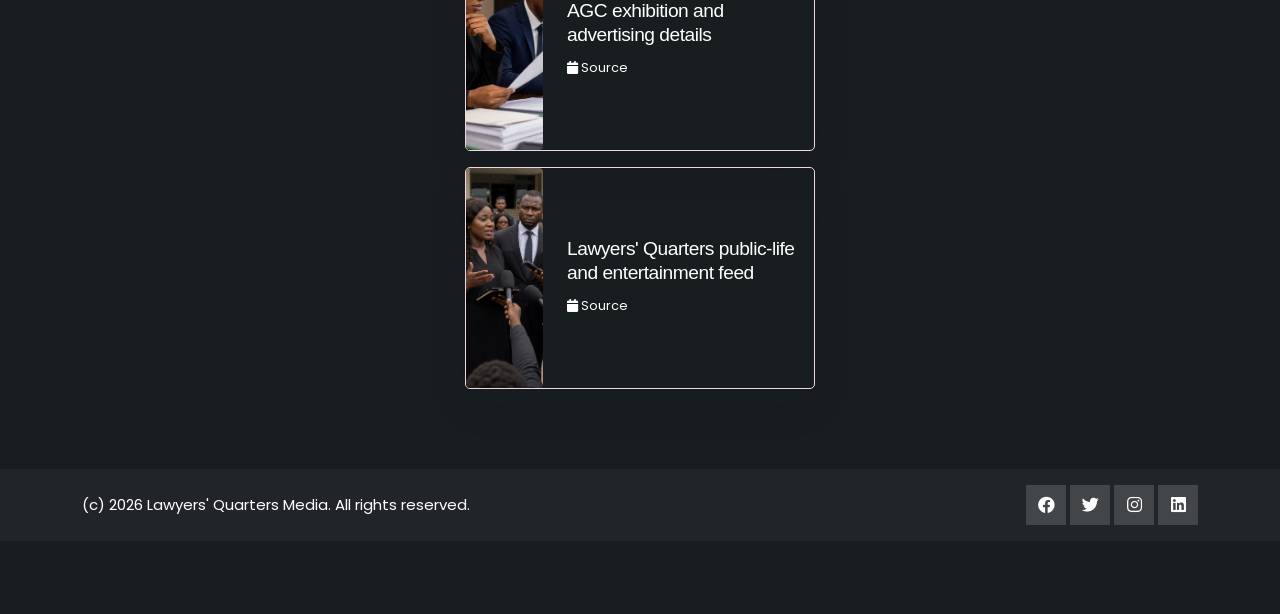
==== commit 4f88f74c: "Render scholarship first slide directly and feature it in smaller cards" ====
--- a/index.html
+++ b/index.html
@@ -129,18 +129,18 @@
                                 <div class="swiper-wrapper">
                                     <article id="editor-desk" class="swiper-slide" data-story data-title="Meet the Editor-in-Chief Henry Barnabas Ehi" data-category="magazine editor lawyers quarters">
                                         <div class="slide-inner">
-                                            <div class="slide-image" style="background-image:url(images/lawyers-quarters/magazine/editor-desk-hero.jpg)"></div>
+                                            <div class="slide-image" style="background-image:url(images/lawyers-quarters/pusg/01.jpg)"></div>
                                             <div class="swiper-content">
                                                 <div class="entry-meta d-flex align-items-center justify-content-between mb-2">
-                                                    <span class="entry-category me-2 white bg-theme py-1 px-3"><a href="magazine.html#editor-desk" class="white">Meet the Editor</a></span>
+                                                    <span class="entry-category me-2 white bg-theme py-1 px-3"><a href="post.html?slug=prada-uzodimma-law-school-scholarship-2026" class="white">Law School Scholarship</a></span>
                                                     <button class="lq-icon-action js-save" type="button" data-id="editor-desk" aria-pressed="false" aria-label="Save story"><i class="far fa-bookmark"></i></button>
                                                 </div>
-                                                <h1 class="mb-2"><a href="magazine.html#editor-desk" class="white">Meet the Editor-in-Chief: Henry Barnabas Ehi, MICA</a></h1>
-                                                <p class="white mb-3">From the editor's desk: the second Lawyers' Quarters magazine edition is dedicated to vision, transformation and impact.</p>
+                                                <h1 class="mb-2"><a href="post.html?slug=prada-uzodimma-law-school-scholarship-2026" class="white">No First Class Required: Prada Uzodimma’s Law School Scholarship Returns for 2026</a></h1>
+                                                <p class="white mb-3">Over 70 beneficiaries supported. Discover PUSG’s tuition sponsorship, mentorship and opportunities for Nigerian law graduates.</p>
                                                 <div class="entry-meta d-flex align-items-center justify-content-between">
                                                     <div class="entry-author d-flex align-items-center">
-                                                        <span><a href="magazine.html#editor-desk" class="white">Lawyers' Quarters Magazine</a></span>
-                                                        <span class="entry-date ms-4"><a href="magazine.html" class="white"><i class="fa fa-book-open"></i> Read edition</a></span>
+                                                        <span><a href="post.html?slug=prada-uzodimma-law-school-scholarship-2026" class="white">Lawyers Quarters</a></span>
+                                                        <span class="entry-date ms-4"><a href="post.html?slug=prada-uzodimma-law-school-scholarship-2026" class="white">Read full story →</a></span>
                                                     </div>
                                                 </div>
                                             </div>
@@ -226,10 +226,10 @@
 
                             <article id="education" class="recent-item" data-story data-title="Young Lawyers' Forum puts mentorship and careers at the centre" data-category="young lawyers education career">
                                 <div class="recent-image">
-                                    <img src="images/lawyers-quarters/placeholders/welfare-outreach.jpg" alt="Community welfare outreach with Nigerian volunteers">
+                                    <img src="images/lawyers-quarters/pusg/02.jpg" alt="Prada Uzodimma with legal professionals at a ceremony">
                                     <div class="recent-content p-4">
                                         <h5 class="white bg-theme py-1 px-2 d-inline-block bordernone mb-1">Young Bar</h5>
-                                        <h4 class="mb-0"><a href="post.html?slug=welfare-watch-access-support" class="white">Young Lawyers' Forum centres mentorship, careers and enterprise</a></h4>
+                                        <h4 class="mb-0"><a href="post.html?slug=prada-uzodimma-law-school-scholarship-2026" class="white">PUSG: support beyond tuition, from mentorship to practical experience</a></h4>
                                     </div>
                                     <div class="color-overlay"></div>
                                 </div>
@@ -262,10 +262,10 @@
                         <div class="col-lg-3 col-md-6 mb-4">
                             <article id="welfare" class="recent-item" data-story data-title="Welfare updates track registration safety and delegate support" data-category="trending welfare registration support">
                                 <div class="recent-image">
-                                    <img src="images/lawyers-quarters/placeholders/pray-for-nigeria.jpg" alt="Pray for Nigeria civic welfare poster">
+                                    <img src="images/lawyers-quarters/pusg/05.jpg" alt="Prada Uzodimma alongside a certificate holder">
                                     <div class="recent-content p-4">
                                         <p class="mb-2 text-center py-1 px-3 bg-white d-inline-block"><a href="posts.html">Welfare</a></p>
-                                        <h4 class="mb-0"><a href="post.html?slug=welfare-watch-access-support" class="white">Welfare watch tracks access, support and safe attendance</a></h4>
+                                        <h4 class="mb-0"><a href="post.html?slug=prada-uzodimma-law-school-scholarship-2026" class="white">No First Class required: explore the PUSG 2026 scholarship</a></h4>
                                     </div>
                                     <div class="color-overlay"></div>
                                 </div>
